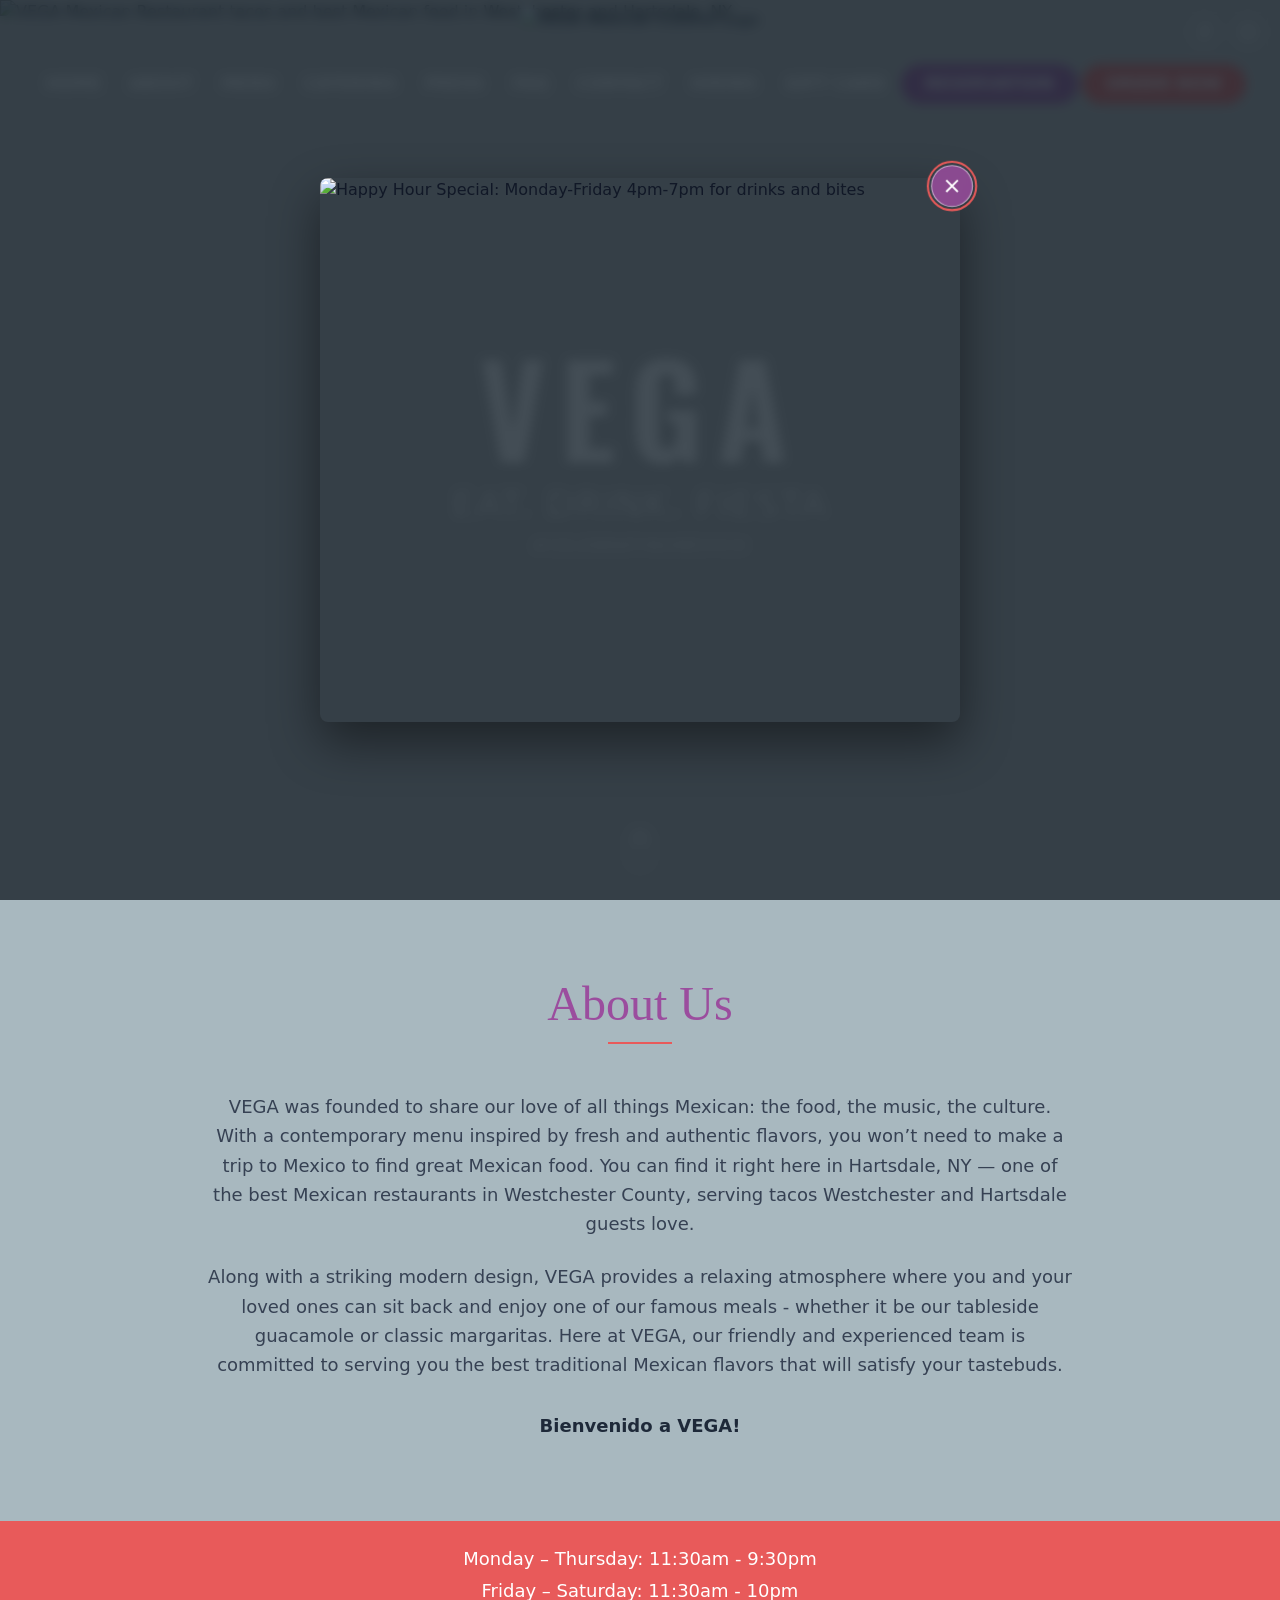
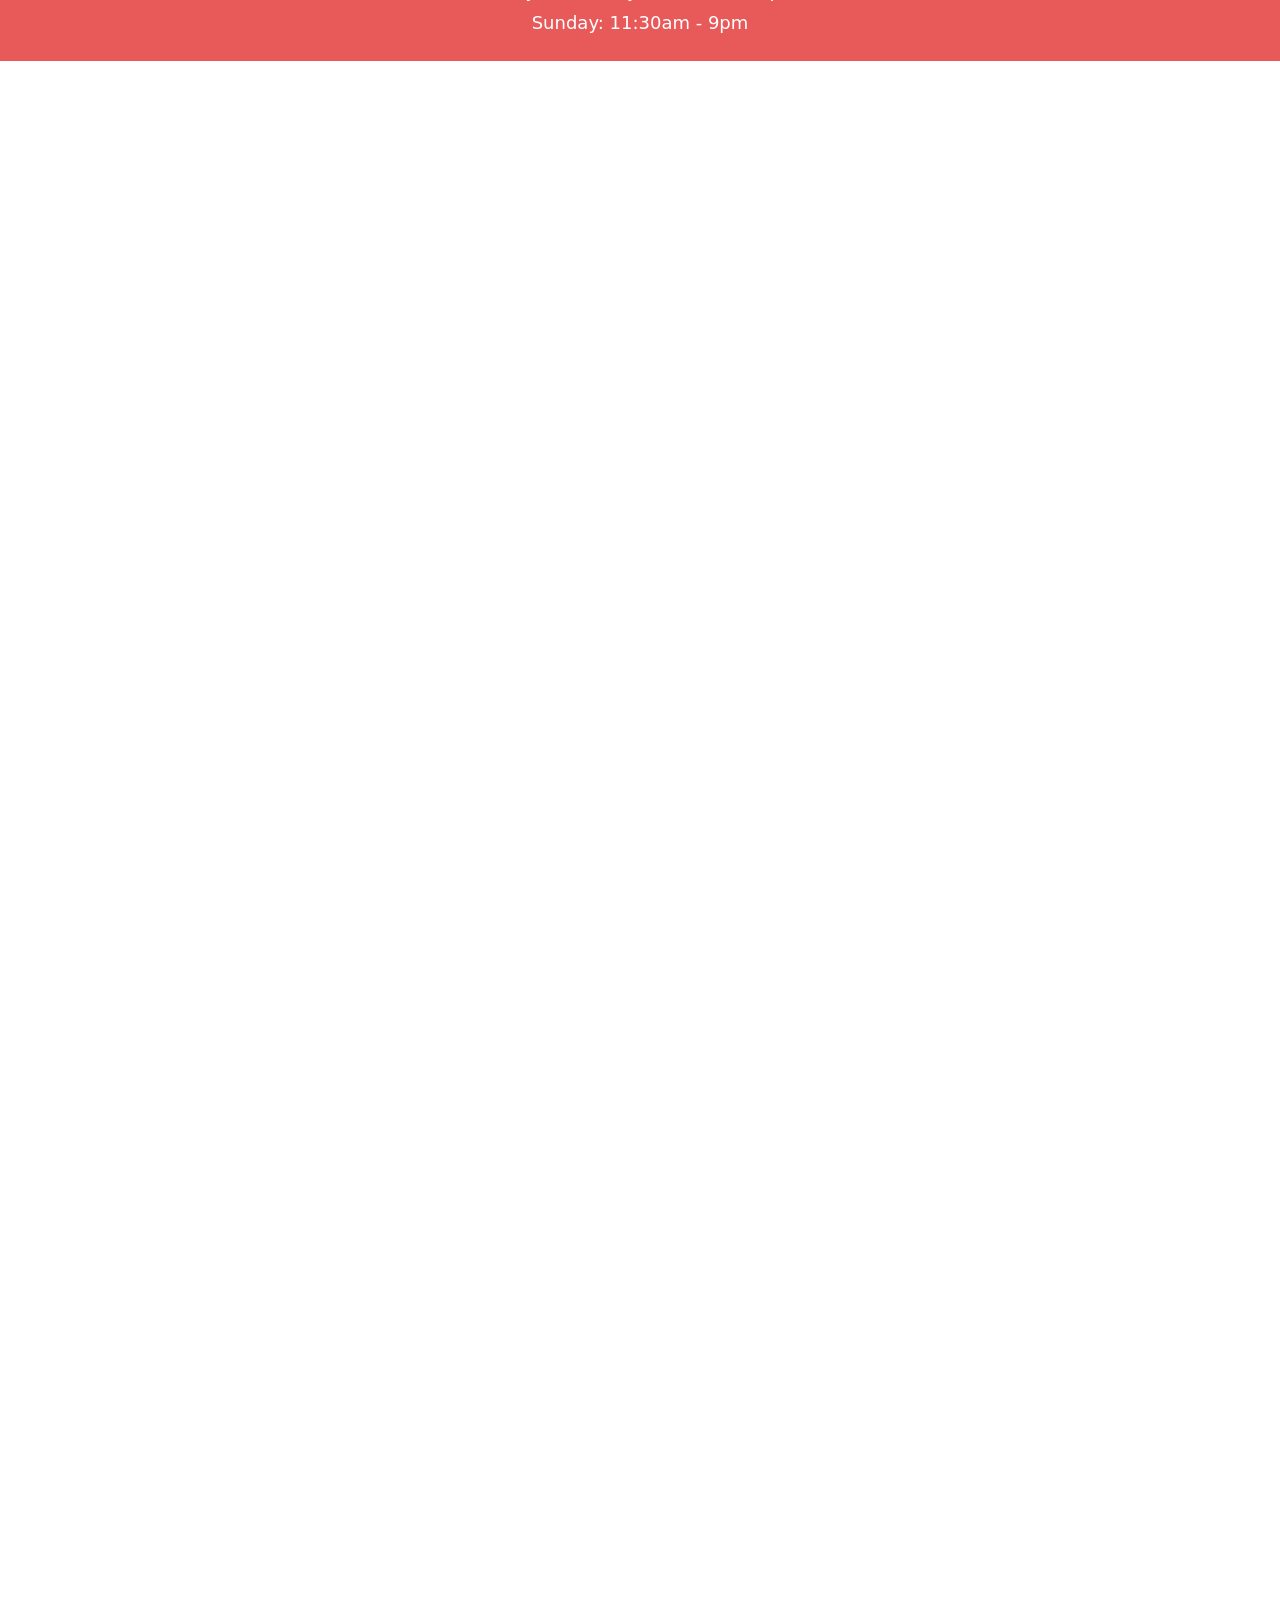
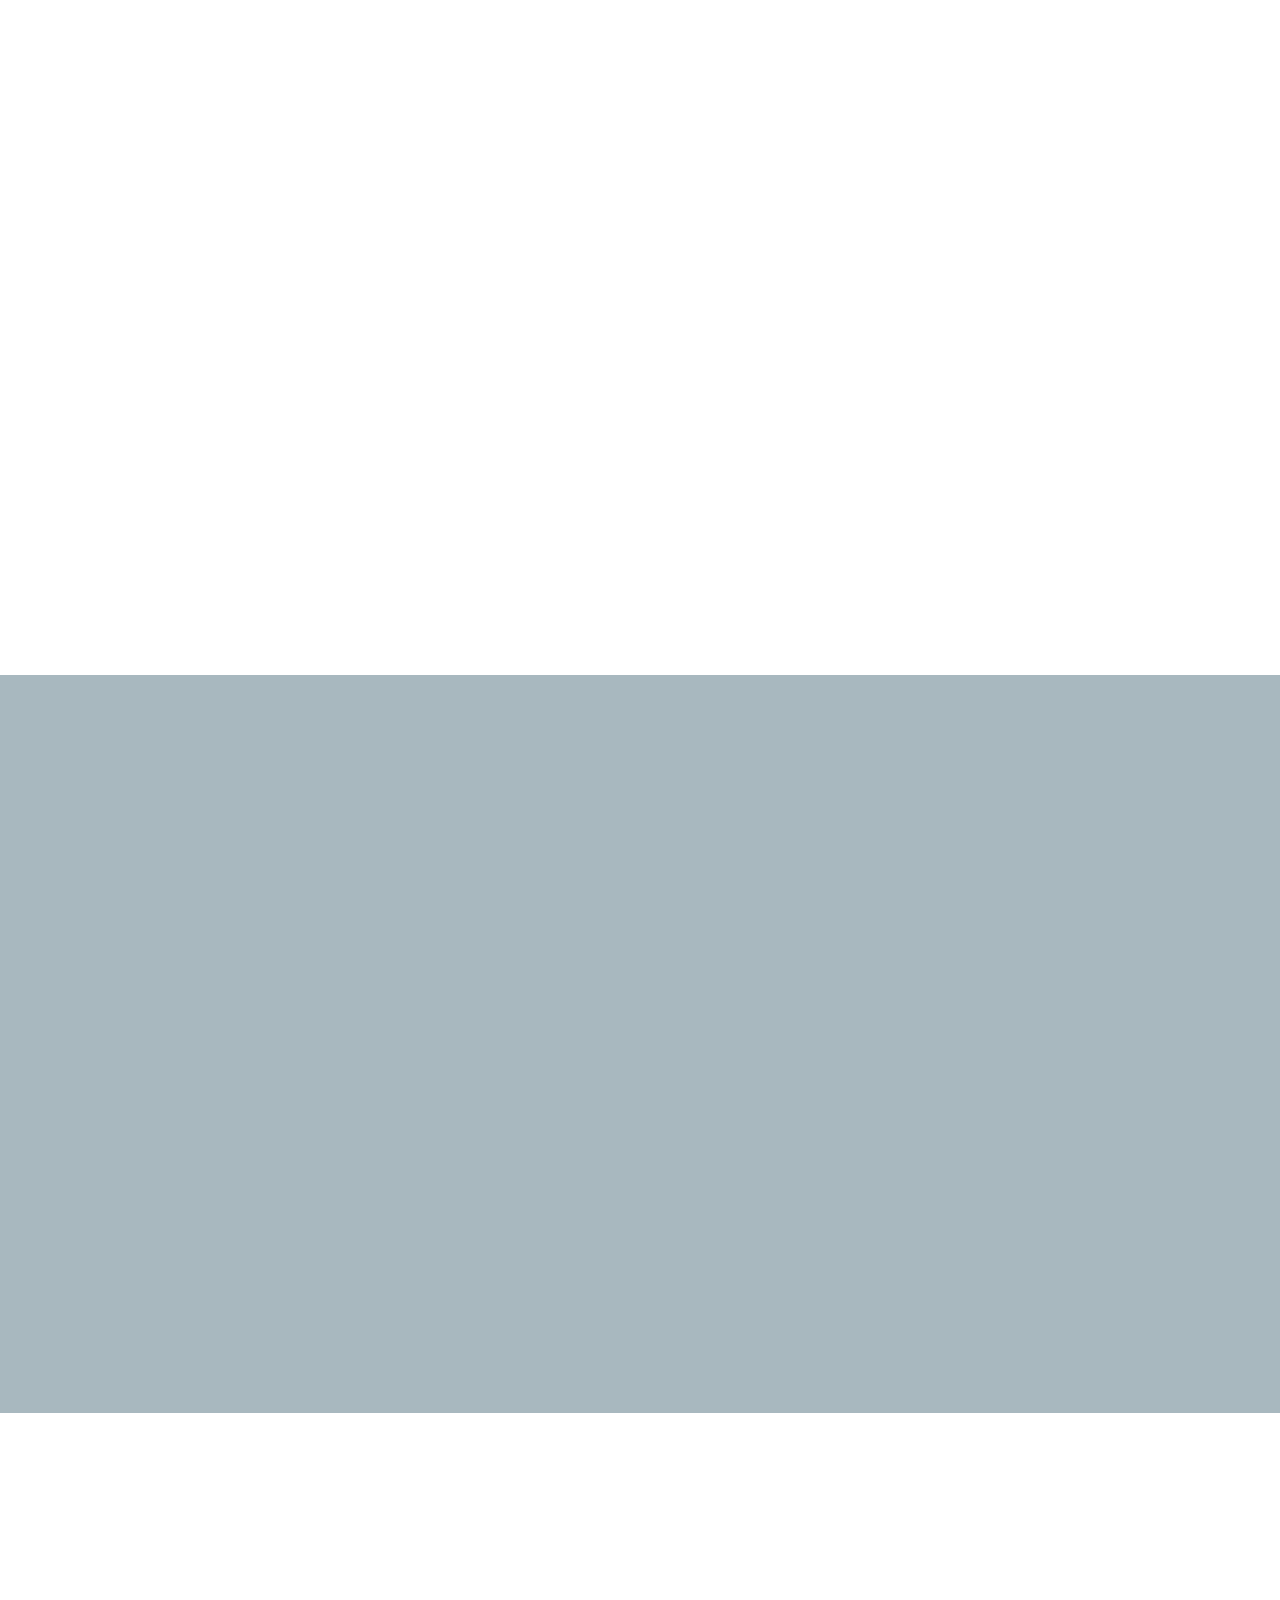
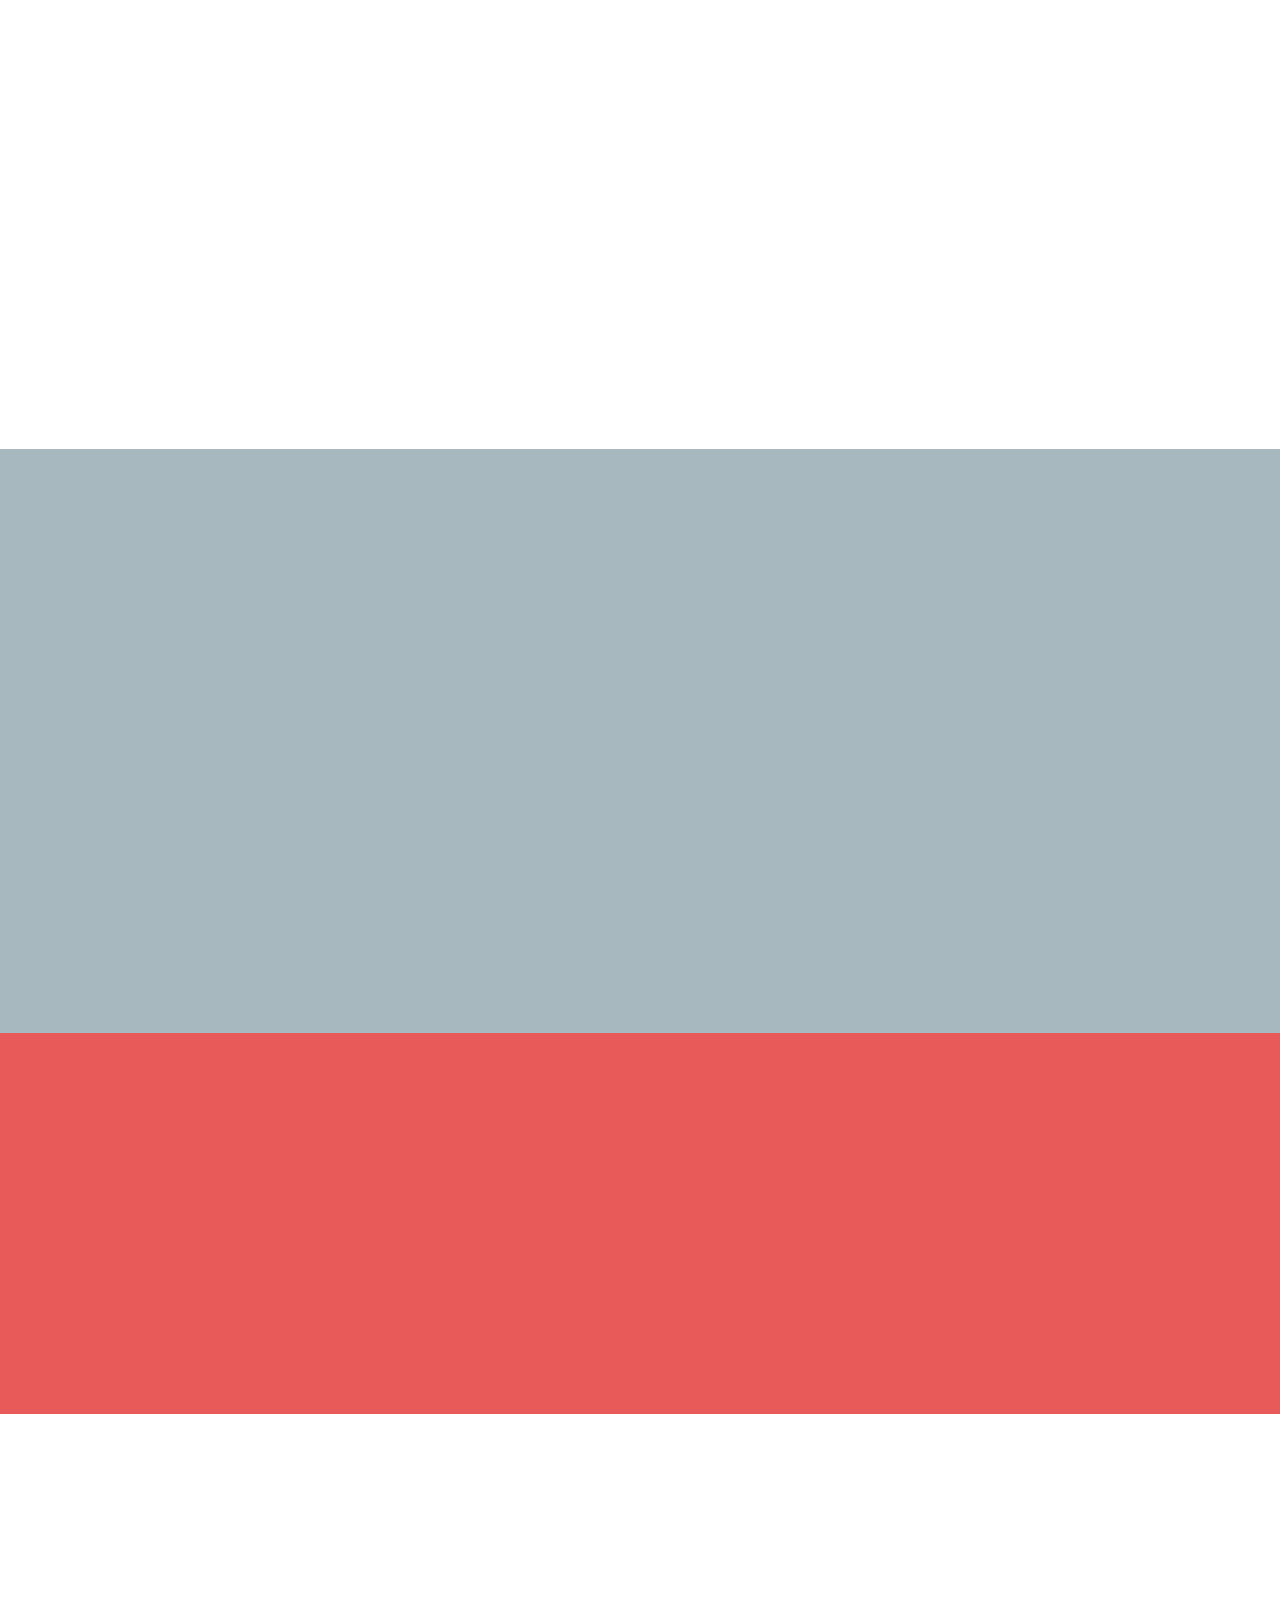
==== index.html @ 9fc4a6f1 "fix: reviews section showed fabricated placeholder names (Alex R./Samantha G./Mike D.) with no way t" ====
<!DOCTYPE html>

<html class="scroll-smooth" lang="en">
<head>
<!-- KORA_TRACKING_GTM_HEAD_START -->
<!-- Google Tag Manager -->
<script>(function(w,d,s,l,i){w[l]=w[l]||[];w[l].push({'gtm.start':
new Date().getTime(),event:'gtm.js'});var f=d.getElementsByTagName(s)[0],
j=d.createElement(s),dl=l!='dataLayer'?'&l='+l:'';j.async=true;j.src=
'https://www.googletagmanager.com/gtm.js?id='+i+dl;f.parentNode.insertBefore(j,f);
})(window,document,'script','dataLayer','GTM-MPGSV9T5');</script>
<!-- End Google Tag Manager -->
<!-- KORA_TRACKING_GTM_HEAD_END -->

<meta charset="utf-8"/>
<meta content="width=device-width, initial-scale=1.0" name="viewport"/>
<title>VEGA Mexican Cuisine | Tacos Westchester – Hartsdale, Westchester NY</title>
<meta content="Best Mexican food Westchester &amp; Hartsdale, NY at VEGA — a Mexican restaurant serving authentic tacos Westchester loves in a contemporary space with a buzzy bar. Mexican restaurants near me Hartsdale NY." name="description"/>
<meta content="tacos westchester, mexican restaurant, best mexican food westchester, authentic mexican cuisine westchester ny, mexican restaurants near me hartsdale ny, hartsdale ny, westchester ny, vega mexican cuisine, tacos hartsdale" name="keywords"/>
<!-- Open Graph -->
<meta content="VEGA Mexican Cuisine | Tacos Westchester – Hartsdale, Westchester NY" property="og:title"/>
<meta content="Best Mexican food Westchester &amp; Hartsdale, NY at VEGA — a Mexican restaurant serving authentic tacos Westchester loves in a contemporary space with a buzzy bar. Mexican restaurants near me Hartsdale NY." property="og:description"/>
<meta content="website" property="og:type"/>
<meta content="https://quseprdus1.blob.core.windows.net/kora-business-images/social-media/9dfad46d-d519-43a5-95e8-beb6c7251a3b/medialibrary/1775476799_gh7all.jpeg" property="og:image"/>
<meta content="https://vegamexican.com" property="og:url"/>
<!-- Twitter Card -->
<meta content="summary_large_image" name="twitter:card"/>
<meta content="VEGA Mexican Cuisine | Tacos Westchester – Hartsdale, Westchester NY" name="twitter:title"/>
<meta content="Best Mexican food Westchester &amp; Hartsdale, NY at VEGA — a Mexican restaurant serving authentic tacos Westchester loves in a contemporary space with a buzzy bar. Mexican restaurants near me Hartsdale NY." name="twitter:description"/>
<meta content="https://quseprdus1.blob.core.windows.net/kora-business-images/social-media/9dfad46d-d519-43a5-95e8-beb6c7251a3b/medialibrary/1775476799_gh7all.jpeg" name="twitter:image"/>

<!-- KORA_FAVICON_START -->
<link href="https://quseprdus1.blob.core.windows.net/kora-business-images/social-media/9dfad46d-d519-43a5-95e8-beb6c7251a3a/medialibrary/1780909311_jn9jiy.jpg" rel="icon" type="image/jpeg"/>
<link href="https://quseprdus1.blob.core.windows.net/kora-business-images/social-media/9dfad46d-d519-43a5-95e8-beb6c7251a3a/medialibrary/1780909311_jn9jiy.jpg" rel="apple-touch-icon"/>
<!-- KORA_FAVICON_END -->
<!-- Canonical -->
<link href="https://vegamexican.com" rel="canonical"/>
<!-- LLMs.txt for AI/agentic discovery -->
<link href="/llms.txt" rel="alternate" title="LLM-readable site information" type="text/plain"/>
<!-- Hero image preload — responsive: mobile gets smaller image via imagesrcset -->
<link as="image" fetchpriority="high" href="https://quseprdus1.blob.core.windows.net/kora-business-images/social-media/9dfad46d-d519-43a5-95e8-beb6c7251a3b/medialibrary/1775476799_gh7all.jpeg" rel="preload"/>
<!-- DNS prefetch for external origins -->
<link href="https://quseprdus1.blob.core.windows.net" rel="dns-prefetch"/>
<link href="https://stream.mux.com" rel="dns-prefetch"/>
<link href="https://www.googletagmanager.com" rel="dns-prefetch"/>
<link href="https://cdn.jsdelivr.net" rel="dns-prefetch"/>
<!-- JSON-LD Structured Data -->
<script type="application/ld+json">{
  "@context": "https://schema.org",
  "@type": "Restaurant",
  "name": "VEGA Mexican Cuisine",
  "description": "VEGA Mexican Restaurant serving tacos Westchester and best Mexican food Westchester in Hartsdale, NY. Authentic Mexican cuisine in a contemporary space with a buzzy, authentic Mexican cuisine Westchester NY atmosphere.",
  "address": {
    "@type": "PostalAddress",
    "streetAddress": "189 E Hartsdale Ave",
    "addressLocality": "Hartsdale",
    "addressRegion": "NY",
    "postalCode": "10530",
    "addressCountry": "US"
  },
  "telephone": "+1-914-723-0010",
  "openingHours": [
    "Mo,Tu,We,Th 11:30-21:30",
    "Fr,Sa 11:30-22:00",
    "Su 11:30-21:00"
  ],
  "image": "https://quseprdus1.blob.core.windows.net/kora-business-images/social-media/9dfad46d-d519-43a5-95e8-beb6c7251a3a/medialibrary/1780337580_3ncx8t.png",
  "servesCuisine": "Mexican",
  "url": "https://vegamexican.com",
  "review": [
    {
      "@type": "Review",
      "author": {
        "@type": "Person",
        "name": "Michelle Figueroa"
      },
      "reviewRating": {
        "@type": "Rating",
        "ratingValue": "5"
      },
      "reviewBody": "I went to lunch here with my sister and niece. We got coconut shrimp, tostones with ceviche, steak nachos, chicken taco salad, passionfruit margarita and flan. All of it was delicious. I highly recommend Vega!"
    },
    {
      "@type": "Review",
      "author": {
        "@type": "Person",
        "name": "Christina D"
      },
      "reviewRating": {
        "@type": "Rating",
        "ratingValue": "5"
      },
      "reviewBody": "Manny is amazing! Service 10/10. Food 10/10. Atmosphere 10/10. Some of THE BEST Mexican food I have ever had. The mango salsa is perfect!"
    },
    {
      "@type": "Review",
      "author": {
        "@type": "Person",
        "name": "Alfredo Melo"
      },
      "reviewRating": {
        "@type": "Rating",
        "ratingValue": "4"
      },
      "reviewBody": "I had a great experience at this restaurant. The food was well-prepared, flavorful, and clearly made with attention to detail. What truly stood out was the service - attentive, quick to respond, and genuinely engaged."
    }
  ],
  "aggregateRating": {
    "@type": "AggregateRating",
    "ratingValue": "4.7",
    "reviewCount": "1093"
  },
  "priceRange": "$$",
  "geo": {
    "@type": "GeoCoordinates",
    "latitude": 41.012408,
    "longitude": -73.7958676
  },
  "sameAs": [
    "https://www.facebook.com/vegamexican",
    "https://www.instagram.com/vegamexican/"
  ],
  "acceptsReservations": "True",
  "menu": "https://vegamexican.com/#menu",
  "hasMenu": {
    "@type": "Menu",
    "hasMenuSection": [
      {
        "@type": "MenuSection",
        "name": "Weekly Specials"
      },
      {
        "@type": "MenuSection",
        "name": "Happy Hour"
      },
      {
        "@type": "MenuSection",
        "name": "Dinner"
      },
      {
        "@type": "MenuSection",
        "name": "Dessert"
      }
    ]
  }
}</script>
<script type="application/ld+json">{
  "@context": "https://schema.org",
  "@type": "WebSite",
  "name": "VEGA Mexican Cuisine",
  "url": "https://vegamexican.com",
  "potentialAction": {
    "@type": "SearchAction",
    "target": "https://vegamexican.com/?s={search_term_string}",
    "query-input": "required name=search_term_string"
  }
}</script>
<script type="application/ld+json">
{
  "@context": "https://schema.org",
  "@type": "FAQPage",
  "mainEntity": [
    {
      "@type": "Question",
      "name": "Do you take reservations?",
      "acceptedAnswer": {
        "@type": "Answer",
        "text": "Yes, we do! We highly recommend making a reservation, especially for weekends. You can reserve a table through our website or by calling us directly."
      }
    },
    {
      "@type": "Question",
      "name": "Do you offer vegetarian or gluten-free options?",
      "acceptedAnswer": {
        "@type": "Answer",
        "text": "Absolutely! We have a variety of vegetarian options, and many of our dishes can be prepared gluten-free. Our corn tortillas are 100% gluten-free. Please inform your server of any dietary restrictions, and we'll be happy to accommodate you."
      }
    },
    {
      "@type": "Question",
      "name": "Is there parking available?",
      "acceptedAnswer": {
        "@type": "Answer",
        "text": "There is street parking available along Hartsdale Avenue and nearby side streets. There are also municipal lots in the area."
      }
    },
    {
      "@type": "Question",
      "name": "Can you accommodate large parties or private events?",
      "acceptedAnswer": {
        "@type": "Answer",
        "text": "Yes, we can! Our space is perfect for celebrations and private gatherings. Please contact us via email or phone to discuss your event needs, and we'll help you plan a memorable fiesta."
      }
    }
  ]
}
</script>
<!-- Critical inline CSS for above-the-fold / mobile speed -->
<style>
/* Minimal critical path: hero, header, layout resets */
*,*::before,*::after{box-sizing:border-box}
body{margin:0;-webkit-font-smoothing:antialiased}
img,video{max-width:100%;height:auto;display:block}
.hero-inner{opacity:0;transform:translateY(2rem);transition:opacity 1s ease,transform 1s ease}
.hero-inner.is-loaded{opacity:1;transform:translateY(0)}
/* content-visibility for below-fold sections — reduces initial layout/paint cost on mobile */
#about,#menu,#press,#gallery,#reviews,#faq,#order-now,#events,#newsletter,#contact{content-visibility:auto;contain-intrinsic-size:auto 600px}
</style>
<link href="assets/styles.css" rel="stylesheet"/>
<link href="style.css?v=20260913" rel="stylesheet"/>
<!-- KORA_GOOGLE_FONTS_START -->
<link rel="preconnect" href="https://fonts.googleapis.com">
<link rel="preconnect" href="https://fonts.gstatic.com" crossorigin>
<link rel="preload" as="style" href="https://fonts.googleapis.com/css2?family=Oswald:wght@400;600;700&amp;family=Open+Sans:wght@400;600;700&amp;display=swap" onload="this.onload=null;this.rel='stylesheet'">
<noscript><link rel="stylesheet" href="https://fonts.googleapis.com/css2?family=Oswald:wght@400;600;700&amp;family=Open+Sans:wght@400;600;700&amp;display=swap"></noscript>
<!-- KORA_GOOGLE_FONTS_END -->
</head>
<body class="bg-background text-foreground font-sans antialiased min-h-screen">
<header class="fixed top-0 left-0 right-0 z-50 transition-all duration-500 bg-transparent" data-site-header="">
<div class="relative">
<div class="absolute top-4 right-4 hidden lg:flex items-center gap-3 z-[60]">
<a aria-label="Facebook" class="w-8 h-8 rounded-full border border-white/50 flex items-center justify-center text-white hover:bg-white hover:text-vega-purple transition-all duration-300" href="https://www.facebook.com/vegamexican" rel="noopener noreferrer" target="_blank">
<svg fill="none" height="16" stroke="currentColor" stroke-linecap="round" stroke-linejoin="round" stroke-width="2" viewbox="0 0 24 24" width="16" xmlns="http://www.w3.org/2000/svg">
<path d="M18 2h-3a5 5 0 0 0-5 5v3H7v4h3v8h4v-8h3l1-4h-4V7a1 1 0 0 1 1-1h3z"></path>
</svg>
</a>
<a aria-label="Instagram" class="w-8 h-8 rounded-full border border-white/50 flex items-center justify-center text-white hover:bg-white hover:text-vega-purple transition-all duration-300" href="https://www.instagram.com/vegamexican/" rel="noopener noreferrer" target="_blank">
<svg fill="none" height="16" stroke="currentColor" stroke-linecap="round" stroke-linejoin="round" stroke-width="2" viewbox="0 0 24 24" width="16" xmlns="http://www.w3.org/2000/svg">
<rect height="20" rx="5" ry="5" width="20" x="2" y="2"></rect>
<path d="M16 11.37A4 4 0 1 1 12.63 8 4 4 0 0 1 16 11.37z"></path>
<line x1="17.5" x2="17.51" y1="6.5" y2="6.5"></line>
</svg>
</a>
</div>
<nav class="container mx-auto px-4 py-2">
<div class="hidden lg:flex flex-col items-center">
<a class="mb-2" href="index.html">
<img alt="VEGA Mexican Cuisine Logo" class="site-header-logo" id="header-logo" src="https://quseprdus1.blob.core.windows.net/kora-business-images/social-media/9dfad46d-d519-43a5-95e8-beb6c7251a3a/medialibrary/1780337580_3ncx8t.png"/>
</a>
<ul class="flex items-center gap-1 flex-wrap justify-center">
<li><a class="px-3 py-2 text-md text-white font-semibold hover:text-primary transition-colors duration-300 tracking-wide" href="index.html">HOME</a></li>
<li><a class="px-3 py-2 text-md text-white font-semibold hover:text-primary transition-colors duration-300 tracking-wide" href="#about">ABOUT</a></li>
<li><a class="px-3 py-2 text-md text-white font-semibold hover:text-primary transition-colors duration-300 tracking-wide" href="#menu">MENU</a></li>
<li><a class="px-3 py-2 text-md text-white font-semibold hover:text-primary transition-colors duration-300 tracking-wide" href="catering.html">CATERING</a></li>
<li><a class="px-3 py-2 text-md text-white font-semibold hover:text-primary transition-colors duration-300 tracking-wide" href="#press">PRESS</a></li>
<li><a class="px-3 py-2 text-md text-white font-semibold hover:text-primary transition-colors duration-300 tracking-wide" href="#faq">FAQ</a></li>
<li><a class="px-3 py-2 text-md text-white font-semibold hover:text-primary transition-colors duration-300 tracking-wide" href="#contact">CONTACT</a></li>
<li><a class="px-3 py-2 text-md text-white font-semibold hover:text-primary transition-colors duration-300 tracking-wide" href="hiring.html">HIRING</a></li>
<li><a class="px-3 py-2 text-md text-white font-semibold hover:text-primary transition-colors duration-300 tracking-wide" href="https://www.toasttab.com/vegamexicancuisine/giftcards" rel="noopener noreferrer" target="_blank">GIFT CARD</a></li>
<li>
<a class="inline-block px-6 py-2 text-md text-white bg-primary hover:bg-vega-purple font-bold rounded-full transition-all duration-300 tracking-wide hover:scale-105" href="https://resy.com/cities/hrts/vega-mexican-cuisine" rel="noopener noreferrer" target="_blank">RESERVATION</a>
</li>
<li>
<a class="inline-block px-6 py-2 text-md text-white bg-secondary hover:bg-secondary-dark font-bold rounded-full transition-all duration-300 tracking-wide hover:scale-105" href="https://order.toasttab.com/online/vegamexicancuisine" rel="noopener noreferrer" target="_blank">ORDER NOW</a>
</li>
</ul>
</div>
<div class="lg:hidden flex items-center justify-between gap-3">
<button aria-label="Toggle menu" class="text-white p-2 z-[60] shrink-0" data-mobile-menu-btn="" type="button">
<span data-icon-menu="">
<svg fill="none" height="24" stroke="currentColor" stroke-width="2" viewbox="0 0 24 24" width="24" xmlns="http://www.w3.org/2000/svg">
<line x1="4" x2="20" y1="12" y2="12"></line>
<line x1="4" x2="20" y1="6" y2="6"></line>
<line x1="4" x2="20" y1="18" y2="18"></line>
</svg>
</span>
<span class="hidden" data-icon-close="">
<svg fill="none" height="24" stroke="currentColor" stroke-width="2" viewbox="0 0 24 24" width="24" xmlns="http://www.w3.org/2000/svg">
<path d="M18 6 6 18"></path>
<path d="m6 6 12 12"></path>
</svg>
</span>
</button>
<a class="ml-auto shrink-0" href="index.html">
<img alt="VEGA Mexican Cuisine Logo" class="site-header-logo site-header-logo--mobile" src="https://quseprdus1.blob.core.windows.net/kora-business-images/social-media/9dfad46d-d519-43a5-95e8-beb6c7251a3a/medialibrary/1780337580_3ncx8t.png"/>
</a>
</div>
<div class="hidden lg:hidden mt-4 pb-4 bg-vega-bg-dark/95 rounded-lg" data-mobile-menu="">
<ul class="flex flex-col items-center gap-2">
<li><a class="block px-4 py-2 text-white hover:text-primary transition-colors duration-300" href="index.html">HOME</a></li>
<li><a class="block px-4 py-2 text-white hover:text-primary transition-colors duration-300" href="#about">ABOUT</a></li>
<li><a class="block px-4 py-2 text-white hover:text-primary transition-colors duration-300" href="#menu">MENU</a></li>
<li><a class="block px-4 py-2 text-white hover:text-primary transition-colors duration-300" href="catering.html">CATERING</a></li>
<li><a class="block px-4 py-2 text-white hover:text-primary transition-colors duration-300" href="#press">PRESS</a></li>
<li><a class="block px-4 py-2 text-white hover:text-primary transition-colors duration-300" href="#faq">FAQ</a></li>
<li><a class="block px-4 py-2 text-white hover:text-primary transition-colors duration-300" href="#contact">CONTACT</a></li>
<li><a class="block px-4 py-2 text-white hover:text-primary transition-colors duration-300" href="hiring.html">HIRING</a></li>
<li><a class="block px-4 py-2 text-white hover:text-primary transition-colors duration-300" href="https://www.toasttab.com/vegamexicancuisine/giftcards" rel="noopener noreferrer" target="_blank">GIFT CARD</a></li>
<li><a class="inline-block mx-4 my-2 px-6 py-2 text-white bg-primary hover:bg-vega-purple rounded-full font-semibold text-center" href="https://resy.com/cities/hrts/vega-mexican-cuisine" rel="noopener noreferrer" target="_blank">RESERVATION</a></li>
<li><a class="inline-block mx-4 my-2 px-6 py-2 text-white bg-secondary hover:bg-secondary-dark rounded-full font-semibold text-center" href="https://order.toasttab.com/online/vegamexicancuisine" rel="noopener noreferrer" target="_blank">ORDER NOW</a></li>
</ul>
</div>
</nav>
</div>
</header>
<div class="min-h-screen">
<section class="relative h-screen min-h-[600px] w-full overflow-hidden">
<div class="hero-media absolute inset-0">
<img alt="VEGA Mexican Restaurant tacos and best Mexican food in Westchester and Hartsdale, NY" class="hero-poster absolute inset-0 w-full h-full object-cover" decoding="async" fetchpriority="high" height="1280" loading="eager" src="https://quseprdus1.blob.core.windows.net/kora-business-images/social-media/9dfad46d-d519-43a5-95e8-beb6c7251a3b/medialibrary/1775476799_gh7all.jpeg" width="1920"/>
<video aria-hidden="true" class="hero-video absolute inset-0 w-full h-full object-cover" data-src="https://stream.mux.com/N5qpFOoUFQOA8gkn02cIfuloRuTE1t6lg3c9E02jGUsQI/low.mp4" loop="" muted="" playsinline="" preload="none" webkit-playsinline=""></video>
</div>
<div class="absolute inset-0 bg-black/30"></div>
<div class="relative z-10 h-full flex flex-col items-center justify-center px-4">
<div class="hero-inner flex flex-col items-center">
<div class="text-white text-7xl md:text-9xl font-display font-bold tracking-widest text-shadow mb-4">VEGA
          </div>
<h1 class="text-white text-2xl md:text-4xl font-light tracking-wider text-shadow mb-2">EAT. DRINK. FIESTA<span class="sr-only"> – VEGA Mexican Cuisine, an authentic Mexican restaurant in Hartsdale, Westchester, NY.</span></h1>
<p class="text-white/80 text-sm md:text-base tracking-widest">#CELEBRATINGMEXICO</p>
<div class="mt-10 flex flex-wrap items-center justify-center gap-3 lg:hidden">
<a class="inline-flex items-center justify-center rounded-full bg-primary px-4 py-2 text-sm font-semibold tracking-[0.16em] text-white transition-all duration-300 hover:bg-vega-purple hover:scale-105" href="https://resy.com/cities/hrts/vega-mexican-cuisine" rel="noopener noreferrer" target="_blank">BOOK A TABLE</a>
<a class="inline-flex items-center justify-center rounded-full bg-secondary px-4 py-2 text-sm font-semibold tracking-[0.16em] text-white transition-all duration-300 hover:bg-secondary-dark hover:scale-105" href="https://order.toasttab.com/online/vegamexicancuisine" rel="noopener noreferrer" target="_blank">ORDER NOW</a>
</div>
</div>
</div>
<div class="absolute bottom-8 left-1/2 -translate-x-1/2 animate-bounce">
<div class="w-6 h-10 border-2 border-white/50 rounded-full flex items-start justify-center p-1">
<div class="w-1.5 h-3 bg-white/70 rounded-full animate-pulse"></div>
</div>
</div>
</section>
<main>
<section class="bg-vega-bg-light py-16 md:py-20" id="about">
<div class="container mx-auto px-4 max-w-4xl">
<h2 class="js-reveal text-4xl md:text-5xl font-serif text-primary text-center mb-12 relative pb-4">
            About Us
            <span class="absolute bottom-0 left-1/2 -translate-x-1/2 w-16 h-0.5 bg-secondary"></span>
</h2>
<div class="js-reveal js-reveal-delay space-y-6 text-center text-gray-700 text-base md:text-lg leading-relaxed">
<p>
              VEGA was founded to share our love of all things Mexican: the food, the music, the culture. With a contemporary menu inspired by fresh and authentic flavors, you won’t need to make a trip to Mexico to find great Mexican food. You can find it right here in Hartsdale, NY — one of the best Mexican restaurants in Westchester County, serving tacos Westchester and Hartsdale guests love.
            </p>
<p>
              Along with a striking modern design, VEGA provides a relaxing atmosphere where you and your loved ones can sit back and enjoy one of our famous meals - whether it be our tableside guacamole or classic margaritas. Here at VEGA, our friendly and experienced team is committed to serving you the best traditional Mexican flavors that will satisfy your tastebuds.
            </p>
<p class="font-semibold text-gray-800 pt-2">Bienvenido a VEGA!</p>
</div>
</div>
</section>
<section class="bg-secondary py-6 transition-opacity duration-700 opacity-0" data-hours-banner="">
<div class="container mx-auto px-4 text-center">
<p class="text-white text-base md:text-lg font-medium mb-1">Monday – Thursday: 11:30am - 9:30pm</p>
<p class="text-white text-base md:text-lg font-medium mb-1">Friday – Saturday: 11:30am - 10pm</p>
<p class="text-white text-base md:text-lg font-medium">Sunday: 11:30am - 9pm</p>
</div>
</section>
<section class="relative bg-white py-14 md:py-20" data-menu-root="" id="menu">
<div class="max-w-6xl mx-auto px-4">
<div class="text-center mb-6 md:mb-8">
<h2 class="text-5xl tracking-[0.30em] uppercase text-primary mb-4 font-semibold">Explore Our Menus</h2>
<p class="max-w-2xl mx-auto text-sm md:text-base text-gray-600">
              Browse weekly drink specials, happy hour bites and drinks, our full dinner offerings,
              and decadent desserts &amp; coffee – all inspired by vibrant Mexican flavors at our
              Hartsdale &amp; Westchester, NY Mexican restaurant.
            </p>
</div>
<div class="mt-4 md:mt-6">
<div class="px-4 md:px-8 py-3 overflow-x-auto">
<div class="flex justify-center items-center gap-3 md:gap-4 mx-auto w-max">
<button class="whitespace-nowrap px-4 md:px-5 py-2 rounded-full border text-xs md:text-sm tracking-[0.16em] uppercase transition-colors duration-300 bg-primary text-white border-primary shadow-sm" data-menu-tab="menu-weekly" type="button">Weekly Specials</button>
<button class="whitespace-nowrap px-4 md:px-5 py-2 rounded-full border text-xs md:text-sm tracking-[0.16em] uppercase transition-colors duration-300 border-purple-200 bg-white/80 text-gray-800 hover:bg-primary hover:text-white hover:border-primary" data-menu-tab="menu-happy-hour" type="button">Happy Hour</button>
<button class="whitespace-nowrap px-4 md:px-5 py-2 rounded-full border text-xs md:text-sm tracking-[0.16em] uppercase transition-colors duration-300 border-purple-200 bg-white/80 text-gray-800 hover:bg-primary hover:text-white hover:border-primary" data-menu-tab="menu-dinner" type="button">Dinner Menu</button>
<button class="whitespace-nowrap px-4 md:px-5 py-2 rounded-full border text-xs md:text-sm tracking-[0.16em] uppercase transition-colors duration-300 border-purple-200 bg-white/80 text-gray-800 hover:bg-primary hover:text-white hover:border-primary" data-menu-tab="menu-dessert" type="button">Dessert</button>
</div>
</div>
</div>
</div>
<div class="menu-panel is-active" data-menu-panel="menu-weekly">
<div class="bg-white py-10 md:py-14">
<div class="max-w-6xl mx-auto px-4">
<div class="text-center mb-8">
<h3 class="text-xl md:text-2xl tracking-[0.3em] text-vega-purple uppercase">Weekly Specials</h3>
</div>
<div class="grid grid-cols-1 md:grid-cols-2 gap-10">
<div class="space-y-3">
<div class="flex justify-between gap-4 border-b border-dotted border-purple-300 pb-1">
<div>
<p class="font-semibold tracking-wide text-gray-900 uppercase text-sm md:text-base">Gentlemen's Night Monday</p>
</div>
</div>
<div class="flex justify-between gap-4 border-b border-dotted border-purple-300 pb-1">
<div>
<p class="font-semibold tracking-wide text-gray-900 uppercase text-sm md:text-base">Wine Wednesday</p>
</div>
</div>
</div>
<div class="space-y-3">
<div class="flex justify-between gap-4 border-b border-dotted border-purple-300 pb-1">
<div>
<p class="font-semibold tracking-wide text-gray-900 uppercase text-sm md:text-base">Taco Tuesday</p>
</div>
</div>
<div class="flex justify-between gap-4 border-b border-dotted border-purple-300 pb-1">
<div>
<p class="font-semibold tracking-wide text-gray-900 uppercase text-sm md:text-base">Ladies Night Thursday</p>
</div>
</div>
</div>
</div>
</div>
</div>
</div>
<div class="menu-panel" data-menu-panel="menu-happy-hour">
<div class="bg-white py-10 md:py-14">
<div class="max-w-6xl mx-auto px-4">
<div class="text-center mb-6">
<h3 class="text-xl md:text-2xl tracking-[0.3em] text-vega-purple uppercase mb-1">Happy Hour</h3>
<p class="text-xs md:text-sm tracking-[0.25em] uppercase text-gray-700">Monday – Friday 4PM–7PM</p>
</div>
<div class="grid grid-cols-1 md:grid-cols-2 gap-10">
<div>
<h4 class="text-lg tracking-[0.25em] text-vega-purple uppercase mb-3">Bites</h4>
<div class="space-y-3 max-w-5xl mx-auto">
<div class="flex justify-between gap-4 border-b border-dotted border-purple-300 pb-1">
<div>
<p class="font-semibold tracking-wide text-gray-900 uppercase text-sm md:text-base">Wings</p>
</div>
</div>
<div class="flex justify-between gap-4 border-b border-dotted border-purple-300 pb-1">
<div>
<p class="font-semibold tracking-wide text-gray-900 uppercase text-sm md:text-base">Beef Nacho
                        </p>
</div>
</div>
<div class="flex justify-between gap-4 border-b border-dotted border-purple-300 pb-1">
<div>
<p class="font-semibold tracking-wide text-gray-900 uppercase text-sm md:text-base">Avocado
                          Fritters</p>
</div>
</div>
<div class="flex justify-between gap-4 border-b border-dotted border-purple-300 pb-1">
<div>
<p class="font-semibold tracking-wide text-gray-900 uppercase text-sm md:text-base">Ceviche
                          Tostada</p>
</div>
</div>
<div class="flex justify-between gap-4 border-b border-dotted border-purple-300 pb-1">
<div>
<p class="font-semibold tracking-wide text-gray-900 uppercase text-sm md:text-base">Empanada
                          Chicken or Beef</p>
</div>
</div>
<div class="flex justify-between gap-4 border-b border-dotted border-purple-300 pb-1">
<div>
<p class="font-semibold tracking-wide text-gray-900 uppercase text-sm md:text-base">Guacamole,
                          Salsa &amp; Arbol</p>
</div>
</div>
</div>
</div>
<div>
<h4 class="text-lg tracking-[0.25em] text-vega-purple uppercase mb-3">Drinks</h4>
<div class="space-y-3 max-w-5xl mx-auto">
<div class="flex justify-between gap-4 border-b border-dotted border-purple-300 pb-1">
<div>
<p class="font-semibold tracking-wide text-gray-900 uppercase text-sm md:text-base">Draft Beer
                        </p>
</div>
</div>
<div class="flex justify-between gap-4 border-b border-dotted border-purple-300 pb-1">
<div>
<p class="font-semibold tracking-wide text-gray-900 uppercase text-sm md:text-base">Bottle Beer
                        </p>
</div>
</div>
<div class="flex justify-between gap-4 border-b border-dotted border-purple-300 pb-1">
<div>
<p class="font-semibold tracking-wide text-gray-900 uppercase text-sm md:text-base">House Wine
                        </p>
</div>
</div>
<div class="flex justify-between gap-4 border-b border-dotted border-purple-300 pb-1">
<div>
<p class="font-semibold tracking-wide text-gray-900 uppercase text-sm md:text-base">House
                          Margarita</p>
<p class="text-xs md:text-sm text-gray-700 mt-0.5">+ Flavour 2 + Floater 5</p>
</div>
</div>
<div class="flex justify-between gap-4 border-b border-dotted border-purple-300 pb-1">
<div>
<p class="font-semibold tracking-wide text-gray-900 uppercase text-sm md:text-base">Sangria</p>
</div>
</div>
</div>
</div>
</div>
</div>
</div>
</div>
<div class="menu-panel" data-menu-panel="menu-dinner">
<div class="py-10 md:py-14">
<div class="max-w-6xl mx-auto px-4">
<div class="text-center mb-8">
<h3 class="text-xl md:text-2xl tracking-[0.3em] text-vega-purple uppercase">Dinner</h3>
</div>
<div class="grid grid-cols-1 lg:grid-cols-3 gap-10">
<div>
<h4 class="text-lg tracking-[0.25em] text-gray-900 uppercase mb-3">Small Plates</h4>
<div class="space-y-3">
<div class="flex justify-between gap-4 border-b border-dotted border-purple-300 pb-1">
<div>
<p class="font-semibold tracking-wide text-gray-900 uppercase text-sm md:text-base">WINGS OF
                          FIRE</p>
<p class="text-xs md:text-sm text-gray-700 mt-0.5">Sweet chipotle chill/orange habanero</p>
</div>
<p class="font-semibold text-vega-purple text-sm md:text-base whitespace-nowrap">14</p>
</div>
<div class="flex justify-between gap-4 border-b border-dotted border-purple-300 pb-1">
<div>
<p class="font-semibold tracking-wide text-gray-900 uppercase text-sm md:text-base">LOADED
                          NACHOS</p>
<p class="text-xs md:text-sm text-gray-700 mt-0.5">Corn tortilla, cheese, beans, salsa,
                          jalapeno, crema, guacamole + chicken 4 + steak 5 + ground beef 5 + veg 3 + birria 6 + pastor 4
                        </p>
</div>
<p class="font-semibold text-vega-purple text-sm md:text-base whitespace-nowrap">12</p>
</div>
<div class="flex justify-between gap-4 border-b border-dotted border-purple-300 pb-1">
<div>
<p class="font-semibold tracking-wide text-gray-900 uppercase text-sm md:text-base">AVOCADO
                          FRITTERS</p>
<p class="text-xs md:text-sm text-gray-700 mt-0.5">Corn, cheese, chili lime mayo</p>
</div>
<p class="font-semibold text-vega-purple text-sm md:text-base whitespace-nowrap">10</p>
</div>
<div class="flex justify-between gap-4 border-b border-dotted border-purple-300 pb-1">
<div>
<p class="font-semibold tracking-wide text-gray-900 uppercase text-sm md:text-base">CHICKEN
                          FLAUTAS</p>
<p class="text-xs md:text-sm text-gray-700 mt-0.5">Corn tortilla, crema, queso fresco, tomatillo
                        </p>
</div>
<p class="font-semibold text-vega-purple text-sm md:text-base whitespace-nowrap">12</p>
</div>
<div class="flex justify-between gap-4 border-b border-dotted border-purple-300 pb-1">
<div>
<p class="font-semibold tracking-wide text-gray-900 uppercase text-sm md:text-base">MEXICAN
                          STREET CORN</p>
<p class="text-xs md:text-sm text-gray-700 mt-0.5">Grilled corn off cob, chipotle mayo, queso
                          fresco</p>
</div>
<p class="font-semibold text-vega-purple text-sm md:text-base whitespace-nowrap">9</p>
</div>
<div class="flex justify-between gap-4 border-b border-dotted border-purple-300 pb-1">
<div>
<p class="font-semibold tracking-wide text-gray-900 uppercase text-sm md:text-base">STREET SIDE
                          GUACAMOLE</p>
<p class="text-xs md:text-sm text-gray-700 mt-0.5">Hass avocado, onion, tomato, cilantro, lime,
                          serrano pepper</p>
</div>
<p class="font-semibold text-vega-purple text-sm md:text-base whitespace-nowrap">16</p>
</div>
<div class="flex justify-between gap-4 border-b border-dotted border-purple-300 pb-1">
<div>
<p class="font-semibold tracking-wide text-gray-900 uppercase text-sm md:text-base">CANCUN
                          CALAMARI</p>
<p class="text-xs md:text-sm text-gray-700 mt-0.5">Chipotle, jicama, greens, passion fruit
                          vinaigrette</p>
</div>
<p class="font-semibold text-vega-purple text-sm md:text-base whitespace-nowrap">16</p>
</div>
<div class="flex justify-between gap-4 border-b border-dotted border-purple-300 pb-1">
<div>
<p class="font-semibold tracking-wide text-gray-900 uppercase text-sm md:text-base">SHRIMP
                          CEVICHE</p>
<p class="text-xs md:text-sm text-gray-700 mt-0.5">Lime, cilantro, pepper, corn, celery</p>
</div>
<p class="font-semibold text-vega-purple text-sm md:text-base whitespace-nowrap">16</p>
</div>
<div class="flex justify-between gap-4 border-b border-dotted border-purple-300 pb-1">
<div>
<p class="font-semibold tracking-wide text-gray-900 uppercase text-sm md:text-base">TOSTONES</p>
<p class="text-xs md:text-sm text-gray-700 mt-0.5">Hand mashed plantain + ceviche 7+ birria 5 +
                          chorizo 4 + steak 6 + chicken 4</p>
</div>
<p class="font-semibold text-vega-purple text-sm md:text-base whitespace-nowrap">6</p>
</div>
<div class="flex justify-between gap-4 border-b border-dotted border-purple-300 pb-1">
<div>
<p class="font-semibold tracking-wide text-gray-900 uppercase text-sm md:text-base">EMPANADA</p>
<p class="text-xs md:text-sm text-gray-700 mt-0.5">Fried flour tortilla, Mexican spices chicken
                          10 ground beef 12</p>
</div>
</div>
<div class="flex justify-between gap-4 border-b border-dotted border-purple-300 pb-1">
<div>
<p class="font-semibold tracking-wide text-gray-900 uppercase text-sm md:text-base">COCO LOCO
                          SHRIMP</p>
<p class="text-xs md:text-sm text-gray-700 mt-0.5">coconut, mango, habanero salsa</p>
</div>
<p class="font-semibold text-vega-purple text-sm md:text-base whitespace-nowrap">15</p>
</div>
</div>
<h4 class="text-lg tracking-[0.25em] text-gray-900 uppercase mt-6 mb-3">Soup</h4>
<div class="space-y-3">
<div class="flex justify-between gap-4 border-b border-dotted border-purple-300 pb-1">
<div>
<p class="font-semibold tracking-wide text-gray-900 uppercase text-sm md:text-base">CHICKEN
                          TORTILLA</p>
<p class="text-xs md:text-sm text-gray-700 mt-0.5">Corn tortilla chips, avocado, queso fresco
                        </p>
</div>
<p class="font-semibold text-vega-purple text-sm md:text-base whitespace-nowrap">10</p>
</div>
<div class="flex justify-between gap-4 border-b border-dotted border-purple-300 pb-1">
<div>
<p class="font-semibold tracking-wide text-gray-900 uppercase text-sm md:text-base">BEEF SOUP
                        </p>
<p class="text-xs md:text-sm text-gray-700 mt-0.5">Slow cooked brisket, Mexican spices, corn
                          tortilla</p>
</div>
<p class="font-semibold text-vega-purple text-sm md:text-base whitespace-nowrap">12</p>
</div>
<div class="flex justify-between gap-4 border-b border-dotted border-purple-300 pb-1">
<div>
<p class="font-semibold tracking-wide text-gray-900 uppercase text-sm md:text-base">BLACK BEAN
                        </p>
<p class="text-xs md:text-sm text-gray-700 mt-0.5">Onion, cilantro, garlic, cumin</p>
</div>
<p class="font-semibold text-vega-purple text-sm md:text-base whitespace-nowrap">8</p>
</div>
</div>
<h4 class="text-lg tracking-[0.25em] text-gray-900 uppercase mt-6 mb-3">Salad</h4>
<div class="space-y-3">
<div class="flex justify-between gap-4 border-b border-dotted border-purple-300 pb-1">
<div>
<p class="font-semibold tracking-wide text-gray-900 uppercase text-sm md:text-base">AVOCADO</p>
<p class="text-xs md:text-sm text-gray-700 mt-0.5">Greens, jicama, tomato, cilantro dressing</p>
<p class="text-xs md:text-sm text-gray-700 mt-0.5">+ steak 10+ salmon 9 + chicken 7 + shrimp 8
                        </p>
</div>
<p class="font-semibold text-vega-purple text-sm md:text-base whitespace-nowrap">12</p>
</div>
<div class="flex justify-between gap-4 border-b border-dotted border-purple-300 pb-1">
<div>
<p class="font-semibold tracking-wide text-gray-900 uppercase text-sm md:text-base">TACO SHELL
                        </p>
<p class="text-xs md:text-sm text-gray-700 mt-0.5">Flour shell, greens, tomato, beans, corn,
                          cheese, crema, guacamole or rice bowl</p>
<p class="text-xs md:text-sm text-gray-700 mt-0.5">+ steak 10+ salmon 9 + chicken 7 + shrimp 8
                        </p>
</div>
<p class="font-semibold text-vega-purple text-sm md:text-base whitespace-nowrap">12</p>
</div>
</div>
</div>
<div>
<h4 class="text-lg tracking-[0.25em] text-gray-900 uppercase mb-3">Classics</h4>
<div class="space-y-3">
<div class="flex justify-between gap-4 border-b border-dotted border-purple-300 pb-1">
<div>
<p class="font-semibold tracking-wide text-gray-900 uppercase text-sm md:text-base">TACOS</p>
<p class="text-xs md:text-sm text-gray-700 mt-0.5">Soft corn tortilla (3), salsa, rice and beans
                        </p>
<p class="text-xs md:text-sm text-gray-700 mt-0.5">Vegetable 16 chicken 17 steak 22 ground beef
                          20 pork 17 pastor 17 birria 22 shrimp 18 grilled fish 18</p>
</div>
</div>
<div class="flex justify-between gap-4 border-b border-dotted border-purple-300 pb-1">
<div>
<p class="font-semibold tracking-wide text-gray-900 uppercase text-sm md:text-base">FAJITA</p>
<p class="text-xs md:text-sm text-gray-700 mt-0.5">Onion, peppers, flour tortilla, crema,
                          guacamole, rice, beans</p>
<p class="text-xs md:text-sm text-gray-700 mt-0.5">Vegetable 20 steak 28 chicken 24 shrimp 27,
                          salmon 27, combo 30</p>
</div>
</div>
<div class="flex justify-between gap-4 border-b border-dotted border-purple-300 pb-1">
<div>
<p class="font-semibold tracking-wide text-gray-900 uppercase text-sm md:text-base">BURRITO</p>
<p class="text-xs md:text-sm text-gray-700 mt-0.5">Flour tortilla, rice, beans, cheese, crema,
                          salsa</p>
<p class="text-xs md:text-sm text-gray-700 mt-0.5">Classic 14 vegetable 15 chicken 16 steak 19
                          ground beef 19 pork 16 pastor 16 birria 19 shrimp 18</p>
</div>
</div>
<div class="flex justify-between gap-4 border-b border-dotted border-purple-300 pb-1">
<div>
<p class="font-semibold tracking-wide text-gray-900 uppercase text-sm md:text-base">ENCHILADA
                        </p>
<p class="text-xs md:text-sm text-gray-700 mt-0.5">Corn tortilla, queso, rice, beans</p>
<p class="text-xs md:text-sm text-gray-700 mt-0.5">Vegetable suiza 18 chicken tinga mole 18
                          steak roja 22 pork suiza 18 creamy shrimp 20 pastor suiza 18 birria roja 22</p>
</div>
</div>
<div class="flex justify-between gap-4 border-b border-dotted border-purple-300 pb-1">
<div>
<p class="font-semibold tracking-wide text-gray-900 uppercase text-sm md:text-base">QUESADILLA
                        </p>
<p class="text-xs md:text-sm text-gray-700 mt-0.5">Flour tortilla, cheese, crema, tomatillo,
                          rice, beans</p>
<p class="text-xs md:text-sm text-gray-700 mt-0.5">Vegetable 16 chicken 17 steak 20 ground beef
                          20 pork 17 pastor 17 birria 20 shrimp 18</p>
</div>
</div>
<div class="flex justify-between gap-4 border-b border-dotted border-purple-300 pb-1">
<div>
<p class="font-semibold tracking-wide text-gray-900 uppercase text-sm md:text-base">CHIMICHANGA
                        </p>
<p class="text-xs md:text-sm text-gray-700 mt-0.5">Fried flour tortilla, cheese, rice, beans,
                          crema, guacamole</p>
<p class="text-xs md:text-sm text-gray-700 mt-0.5">vegetable 15 chicken 16 steak 19 ground beef
                          18 pork 16 pastor 16 birria 19 shrimp 18</p>
</div>
</div>
</div>
</div>
<div>
<h4 class="text-lg tracking-[0.25em] text-gray-900 uppercase mb-3">Signature</h4>
<div class="space-y-3">
<div class="flex justify-between gap-4 border-b border-dotted border-purple-300 pb-1">
<div>
<p class="font-semibold tracking-wide text-gray-900 uppercase text-sm md:text-base">CHIPOTLE
                          CHICKEN</p>
<p class="text-xs md:text-sm text-gray-700 mt-0.5">Lemon garlic, chipotle, rice, market
                          vegetables</p>
</div>
<p class="font-semibold text-vega-purple text-sm md:text-base whitespace-nowrap">23</p>
</div>
<div class="flex justify-between gap-4 border-b border-dotted border-purple-300 pb-1">
<div>
<p class="font-semibold tracking-wide text-gray-900 uppercase text-sm md:text-base">CHURRASCO
                        </p>
<p class="text-xs md:text-sm text-gray-700 mt-0.5">Skirt steak, chimichurri, fried plantain,
                          beans, market vegetables</p>
</div>
<p class="font-semibold text-vega-purple text-sm md:text-base whitespace-nowrap">35</p>
</div>
<div class="flex justify-between gap-4 border-b border-dotted border-purple-300 pb-1">
<div>
<p class="font-semibold tracking-wide text-gray-900 uppercase text-sm md:text-base">CARNITAS</p>
<p class="text-xs md:text-sm text-gray-700 mt-0.5">Slow cooked citrus rub, dark beer, rice,
                          beans, corn tortilla</p>
</div>
<p class="font-semibold text-vega-purple text-sm md:text-base whitespace-nowrap">22</p>
</div>
<div class="flex justify-between gap-4 border-b border-dotted border-purple-300 pb-1">
<div>
<p class="font-semibold tracking-wide text-gray-900 uppercase text-sm md:text-base">SALMON
                          YUCATAN</p>
<p class="text-xs md:text-sm text-gray-700 mt-0.5">Pan seared, creamy avocado salsa, market
                          vegetables, rice</p>
</div>
<p class="font-semibold text-vega-purple text-sm md:text-base whitespace-nowrap">27</p>
</div>
<div class="flex justify-between gap-4 border-b border-dotted border-purple-300 pb-1">
<div>
<p class="font-semibold tracking-wide text-gray-900 uppercase text-sm md:text-base">SHRIMP
                          DIABLA</p>
<p class="text-xs md:text-sm text-gray-700 mt-0.5">Lemon garlic, chipotle, rice, market
                          vegetables</p>
</div>
<p class="font-semibold text-vega-purple text-sm md:text-base whitespace-nowrap">27</p>
</div>
</div>
<h4 class="text-lg tracking-[0.25em] text-gray-900 uppercase mt-6 mb-3">Kids</h4>
<div class="space-y-3">
<div class="flex justify-between gap-4 border-b border-dotted border-purple-300 pb-1">
<div>
<p class="font-semibold tracking-wide text-gray-900 uppercase text-sm md:text-base">CHICKEN
                          FINGERS</p>
<p class="text-xs md:text-sm text-gray-700 mt-0.5">10 and under Served w fries</p>
</div>
<p class="font-semibold text-vega-purple text-sm md:text-base whitespace-nowrap">12</p>
</div>
<div class="flex justify-between gap-4 border-b border-dotted border-purple-300 pb-1">
<div>
<p class="font-semibold tracking-wide text-gray-900 uppercase text-sm md:text-base">CHEESE
                          QUESADILLA</p>
</div>
<p class="font-semibold text-vega-purple text-sm md:text-base whitespace-nowrap">12</p>
</div>
<div class="flex justify-between gap-4 border-b border-dotted border-purple-300 pb-1">
<div>
<p class="font-semibold tracking-wide text-gray-900 uppercase text-sm md:text-base">GROUND BEEF
                          CHEESE TACO</p>
</div>
<p class="font-semibold text-vega-purple text-sm md:text-base whitespace-nowrap">12</p>
</div>
</div>
<h4 class="text-lg tracking-[0.25em] text-gray-900 uppercase mt-6 mb-3">Sides</h4>
<div class="space-y-3">
<div class="flex justify-between gap-4 border-b border-dotted border-purple-300 pb-1">
<div>
<p class="font-semibold tracking-wide text-gray-900 uppercase text-sm md:text-base">GUACAMOLE
                        </p>
</div>
<p class="font-semibold text-vega-purple text-sm md:text-base whitespace-nowrap">9</p>
</div>
<div class="flex justify-between gap-4 border-b border-dotted border-purple-300 pb-1">
<div>
<p class="font-semibold tracking-wide text-gray-900 uppercase text-sm md:text-base">GRILLED
                          VEGETABLES</p>
</div>
<p class="font-semibold text-vega-purple text-sm md:text-base whitespace-nowrap">6</p>
</div>
<div class="flex justify-between gap-4 border-b border-dotted border-purple-300 pb-1">
<div>
<p class="font-semibold tracking-wide text-gray-900 uppercase text-sm md:text-base">HOMEMADE
                          CHIPS &amp; SALSA</p>
</div>
<p class="font-semibold text-vega-purple text-sm md:text-base whitespace-nowrap">7</p>
</div>
<div class="flex justify-between gap-4 border-b border-dotted border-purple-300 pb-1">
<div>
<p class="font-semibold tracking-wide text-gray-900 uppercase text-sm md:text-base">FRIED
                          PLANTAIN</p>
</div>
<p class="font-semibold text-vega-purple text-sm md:text-base whitespace-nowrap">6</p>
</div>
<div class="flex justify-between gap-4 border-b border-dotted border-purple-300 pb-1">
<div>
<p class="font-semibold tracking-wide text-gray-900 uppercase text-sm md:text-base">RICE</p>
<p class="text-xs md:text-sm text-gray-700 mt-0.5">Red / White</p>
</div>
<p class="font-semibold text-vega-purple text-sm md:text-base whitespace-nowrap">4/6</p>
</div>
<div class="flex justify-between gap-4 border-b border-dotted border-purple-300 pb-1">
<div>
<p class="font-semibold tracking-wide text-gray-900 uppercase text-sm md:text-base">BEANS</p>
</div>
<p class="font-semibold text-vega-purple text-sm md:text-base whitespace-nowrap">4/6</p>
</div>
</div>
</div>
</div>
</div>
</div>
</div>
<div class="menu-panel" data-menu-panel="menu-dessert">
<div class="bg-white py-10 md:py-14">
<div class="max-w-6xl mx-auto px-4">
<div class="grid grid-cols-1 md:grid-cols-2 gap-10">
<div>
<h4 class="text-xl md:text-2xl tracking-[0.3em] text-vega-purple uppercase mb-4 text-center">Dessert
                  </h4>
<div class="space-y-3">
<div class="flex justify-between gap-4 border-b border-dotted border-purple-300 pb-1">
<div>
<p class="font-semibold tracking-wide text-gray-900 uppercase text-sm md:text-base">Churros</p>
<p class="text-xs md:text-sm text-gray-700 mt-0.5">Fried pastry, cinnamon, chocolate, ice crème
                        </p>
</div>
</div>
<div class="flex justify-between gap-4 border-b border-dotted border-purple-300 pb-1">
<div>
<p class="font-semibold tracking-wide text-gray-900 uppercase text-sm md:text-base">Mexican
                          Choco Tres Leche</p>
<p class="text-xs md:text-sm text-gray-700 mt-0.5">Traditional Mexican sponge cake</p>
</div>
</div>
<div class="flex justify-between gap-4 border-b border-dotted border-purple-300 pb-1">
<div>
<p class="font-semibold tracking-wide text-gray-900 uppercase text-sm md:text-base">Fried Ice
                          Crème</p>
<p class="text-xs md:text-sm text-gray-700 mt-0.5">Corn crumbs, popcorn, caramel, cinnamon</p>
</div>
</div>
<div class="flex justify-between gap-4 border-b border-dotted border-purple-300 pb-1">
<div>
<p class="font-semibold tracking-wide text-gray-900 uppercase text-sm md:text-base">Flan</p>
<p class="text-xs md:text-sm text-gray-700 mt-0.5">Mexican custard</p>
</div>
</div>
</div>
</div>
<div class="space-y-6">
<div>
<h4 class="text-xl md:text-2xl tracking-[0.3em] text-vega-purple uppercase mb-4 text-center">
                      Cordials</h4>
<div class="space-y-3">
<div class="flex justify-between gap-4 border-b border-dotted border-purple-300 pb-1">
<div>
<p class="font-semibold tracking-wide text-gray-900 uppercase text-sm md:text-base">Kahlua</p>
</div>
</div>
<div class="flex justify-between gap-4 border-b border-dotted border-purple-300 pb-1">
<div>
<p class="font-semibold tracking-wide text-gray-900 uppercase text-sm md:text-base">Grand
                            Marnier</p>
</div>
</div>
<div class="flex justify-between gap-4 border-b border-dotted border-purple-300 pb-1">
<div>
<p class="font-semibold tracking-wide text-gray-900 uppercase text-sm md:text-base">Baileys
                          </p>
</div>
</div>
<div class="flex justify-between gap-4 border-b border-dotted border-purple-300 pb-1">
<div>
<p class="font-semibold tracking-wide text-gray-900 uppercase text-sm md:text-base">Sambuca
                          </p>
</div>
</div>
</div>
</div>
<div>
<h4 class="text-xl md:text-2xl tracking-[0.3em] text-vega-purple uppercase mb-4 text-center">Hot
                      Drinks</h4>
<div class="space-y-3">
<div class="flex justify-between gap-4 border-b border-dotted border-purple-300 pb-1">
<div>
<p class="font-semibold tracking-wide text-gray-900 uppercase text-sm md:text-base">Coffee</p>
</div>
</div>
<div class="flex justify-between gap-4 border-b border-dotted border-purple-300 pb-1">
<div>
<p class="font-semibold tracking-wide text-gray-900 uppercase text-sm md:text-base">Espresso
                          </p>
</div>
</div>
<div class="flex justify-between gap-4 border-b border-dotted border-purple-300 pb-1">
<div>
<p class="font-semibold tracking-wide text-gray-900 uppercase text-sm md:text-base">Cappuccino
                          </p>
</div>
</div>
<div class="flex justify-between gap-4 border-b border-dotted border-purple-300 pb-1">
<div>
<p class="font-semibold tracking-wide text-gray-900 uppercase text-sm md:text-base">Tea</p>
</div>
</div>
<div class="flex justify-between gap-4 border-b border-dotted border-purple-300 pb-1">
<div>
<p class="font-semibold tracking-wide text-gray-900 uppercase text-sm md:text-base">Double
                            Espresso</p>
</div>
</div>
<div class="flex justify-between gap-4 border-b border-dotted border-purple-300 pb-1">
<div>
<p class="font-semibold tracking-wide text-gray-900 uppercase text-sm md:text-base">Mexican
                            Coffee + Liquor</p>
</div>
</div>
</div>
</div>
</div>
</div>
<p class="mt-8 text-center text-xs md:text-sm tracking-[0.3em] uppercase text-orange-500">
                Stressed is just dessert spelled backwards
              </p>
</div>
</div>
</div>
</section>
<section class="relative py-20 md:py-28 overflow-hidden" data-press-root="" id="press">
<div class="absolute inset-0">
<img alt="" aria-hidden="true" class="absolute inset-0 w-full h-full object-cover" decoding="async" height="1080" loading="lazy" src="https://quseprdus1.blob.core.windows.net/kora-business-images/user-media/9dfad46d-d519-43a5-95e8-beb6c7251a3b/de8c94d8-887e-4625-825f-ec262dbc28df/1775465368_mhpple.jpeg" width="1920"/>
<div class="absolute inset-0 bg-black/50"></div>
</div>
<div class="relative z-10 container mx-auto px-4">
<h2 class="js-reveal text-4xl md:text-5xl font-serif text-white text-center mb-12 relative pb-4">
            Press &amp; Awards
            <span class="absolute bottom-0 left-1/2 -translate-x-1/2 w-16 h-0.5 bg-secondary"></span>
</h2>
<div class="js-reveal js-reveal-delay relative max-w-3xl mx-auto">
<button aria-label="Previous award" class="absolute left-0 top-1/2 -translate-y-1/2 -translate-x-4 md:-translate-x-16 z-20 w-12 h-12 flex items-center justify-center text-white/70 hover:text-white transition-colors duration-300" data-press-prev="" type="button">
<svg fill="none" height="48" stroke="currentColor" stroke-width="2" viewbox="0 0 24 24" width="48" xmlns="http://www.w3.org/2000/svg">
<path d="m15 18-6-6 6-6"></path>
</svg>
</button>
<button aria-label="Next award" class="absolute right-0 top-1/2 -translate-y-1/2 translate-x-4 md:translate-x-16 z-20 w-12 h-12 flex items-center justify-center text-white/70 hover:text-white transition-colors duration-300" data-press-next="" type="button">
<svg fill="none" height="48" stroke="currentColor" stroke-width="2" viewbox="0 0 24 24" width="48" xmlns="http://www.w3.org/2000/svg">
<path d="m9 18 6-6-6-6"></path>
</svg>
</button>
<div class="overflow-hidden px-4">
<div class="press-track" data-press-track="">
<div class="w-full flex-shrink-0 flex justify-center">
<a class="block transform transition-transform duration-300 hover:scale-105" href="index.html#menu">
<img alt="Happy Hour Special: Monday-Friday 4pm-7pm for drinks and bites" class="w-[280px] h-[280px] md:w-[320px] md:h-[320px] object-contain drop-shadow-2xl rounded-full bg-white" height="320" loading="lazy" src="https://quseprdus1.blob.core.windows.net/kora-business-images/user-media/9dfad46d-d519-43a5-95e8-beb6c7251a3a/a353cab0-ce23-4fc4-b2cb-bb518b99d8b5/1781193647_k42mn3.png" width="320"/>
</a>
</div>
<div class="w-full flex-shrink-0 flex justify-center">
<a class="block transform transition-transform duration-300 hover:scale-105" href="https://www.nytimes.com/2012/08/12/nyregion/a-review-of-vega-in-hartsdale.html" rel="noopener noreferrer" target="_blank">
<img alt="The New York Times Review - Real Mexican Cuisine, Right Down to Dessert" class="w-[280px] h-[280px] md:w-[320px] md:h-[320px] object-contain drop-shadow-2xl rounded-full" height="320" loading="lazy" src="https://quseprdus1.blob.core.windows.net/kora-business-images/user-media/9dfad46d-d519-43a5-95e8-beb6c7251a3b/de8c94d8-887e-4625-825f-ec262dbc28df/1775465407_bli6cl.jpeg" width="320"/>
</a>
</div>
<div class="w-full flex-shrink-0 flex justify-center">
<a class="block transform transition-transform duration-300 hover:scale-105" href="http://food.lohudblogs.com/2010/07/23/vega-the-new-mexican-in-hartsdale/" rel="noopener noreferrer" target="_blank">
<img alt="Lohud Top 5 Stylish Restaurant" class="w-[280px] h-[280px] md:w-[320px] md:h-[320px] object-contain drop-shadow-2xl rounded-full" height="320" loading="lazy" src="https://quseprdus1.blob.core.windows.net/kora-business-images/user-media/9dfad46d-d519-43a5-95e8-beb6c7251a3b/de8c94d8-887e-4625-825f-ec262dbc28df/1775465399_8kbuw6.jpeg" width="320"/>
</a>
</div>
<div class="w-full flex-shrink-0 flex justify-center">
<a class="block transform transition-transform duration-300 hover:scale-105" href="http://www.westchestermagazine.com/Blogs/Eat-Drink-Post/March-2017/Vega-Mexican-Hartsdale/" rel="noopener noreferrer" target="_blank">
<img alt="Best of Westchester" class="w-[280px] h-[280px] md:w-[320px] md:h-[320px] object-contain drop-shadow-2xl rounded-full" height="320" loading="lazy" src="https://quseprdus1.blob.core.windows.net/kora-business-images/user-media/9dfad46d-d519-43a5-95e8-beb6c7251a3b/de8c94d8-887e-4625-825f-ec262dbc28df/1775465389_zgs24g.jpeg" width="320"/>
</a>
</div>
<div class="w-full flex-shrink-0 flex justify-center">
<a class="block transform transition-transform duration-300 hover:scale-105" href="http://www.fios1news.com/lowerhudsonvalley/restaurant-hunter-vega-hartsdale#.Wl_Vz2bMzv0" rel="noopener noreferrer" target="_blank">
<img alt="Restaurant Hunter Signature Dish" class="w-[280px] h-[280px] md:w-[320px] md:h-[320px] object-contain drop-shadow-2xl rounded-full" height="320" loading="lazy" src="https://quseprdus1.blob.core.windows.net/kora-business-images/user-media/9dfad46d-d519-43a5-95e8-beb6c7251a3b/de8c94d8-887e-4625-825f-ec262dbc28df/1775465418_cjbnir.jpeg" width="320"/>
</a>
</div>
</div>
</div>
<div class="flex justify-center gap-3 mt-8">
<button aria-label="Go to award 1" class="w-3 h-3 rounded-full transition-all duration-300 bg-white scale-125" data-press-dot="" data-press-index="0" type="button"></button>
<button aria-label="Go to award 2" class="w-3 h-3 rounded-full transition-all duration-300 bg-white/40 hover:bg-white/60" data-press-dot="" data-press-index="1" type="button"></button>
<button aria-label="Go to award 3" class="w-3 h-3 rounded-full transition-all duration-300 bg-white/40 hover:bg-white/60" data-press-dot="" data-press-index="2" type="button"></button>
<button aria-label="Go to award 4" class="w-3 h-3 rounded-full transition-all duration-300 bg-white/40 hover:bg-white/60" data-press-dot="" data-press-index="3" type="button"></button>
<button aria-label="Go to award 5" class="w-3 h-3 rounded-full transition-all duration-300 bg-white/40 hover:bg-white/60" data-press-dot="" data-press-index="4" type="button"></button>
</div>
</div>
</div>
</section>
<section class="bg-vega-bg-light py-16 md:py-20" id="gallery">
<div class="container mx-auto px-4">
<h2 class="js-reveal text-4xl md:text-5xl font-serif text-primary text-center mb-12 relative pb-4">
            Gallery
            <span class="absolute bottom-0 left-1/2 -translate-x-1/2 w-16 h-0.5 bg-secondary"></span>
</h2>
<div class="grid grid-cols-2 md:grid-cols-4 gap-3 md:gap-4">
<div aria-label="View image: VEGA Restaurant Interior" class="gallery-item group relative overflow-hidden aspect-[4/3] cursor-pointer" data-gallery-item="" role="button" style="transition-delay: 0ms" tabindex="0">
<img alt="VEGA Restaurant Interior" class="w-full h-full object-cover transition-transform duration-500" decoding="async" height="300" loading="lazy" sizes="(max-width: 767px) 50vw, 25vw" src="https://quseprdus1.blob.core.windows.net/kora-business-images/user-media/9dfad46d-d519-43a5-95e8-beb6c7251a3b/de8c94d8-887e-4625-825f-ec262dbc28df/1775465443_j90zs5.jpeg" width="400"/>
<div class="absolute inset-0 bg-primary/0 group-hover:bg-primary/20 transition-all duration-300"></div>
</div>
<div aria-label="View image: VEGA Dining Area" class="gallery-item group relative overflow-hidden aspect-[4/3] cursor-pointer" data-gallery-item="" role="button" style="transition-delay: 100ms" tabindex="0">
<img alt="VEGA Dining Area" class="w-full h-full object-cover transition-transform duration-500" decoding="async" height="300" loading="lazy" sizes="(max-width: 767px) 50vw, 25vw" src="https://quseprdus1.blob.core.windows.net/kora-business-images/user-media/9dfad46d-d519-43a5-95e8-beb6c7251a3b/de8c94d8-887e-4625-825f-ec262dbc28df/1775465477_ffdoaa.jpeg" width="400"/>
<div class="absolute inset-0 bg-primary/0 group-hover:bg-primary/20 transition-all duration-300"></div>
</div>
<div aria-label="View image: VEGA Restaurant Space" class="gallery-item group relative overflow-hidden aspect-[4/3] cursor-pointer" data-gallery-item="" role="button" style="transition-delay: 200ms" tabindex="0">
<img alt="VEGA Restaurant Space" class="w-full h-full object-cover transition-transform duration-500" decoding="async" height="300" loading="lazy" sizes="(max-width: 767px) 50vw, 25vw" src="https://quseprdus1.blob.core.windows.net/kora-business-images/user-media/9dfad46d-d519-43a5-95e8-beb6c7251a3b/de8c94d8-887e-4625-825f-ec262dbc28df/1775465486_ydzdh6.jpeg" width="400"/>
<div class="absolute inset-0 bg-primary/0 group-hover:bg-primary/20 transition-all duration-300"></div>
</div>
<div aria-label="View image: VEGA Private Dining" class="gallery-item group relative overflow-hidden aspect-[4/3] cursor-pointer" data-gallery-item="" role="button" style="transition-delay: 300ms" tabindex="0">
<img alt="VEGA Private Dining" class="w-full h-full object-cover transition-transform duration-500" decoding="async" height="300" loading="lazy" sizes="(max-width: 767px) 50vw, 25vw" src="https://quseprdus1.blob.core.windows.net/kora-business-images/user-media/9dfad46d-d519-43a5-95e8-beb6c7251a3b/de8c94d8-887e-4625-825f-ec262dbc28df/1775465495_yn323g.jpeg" width="400"/>
<div class="absolute inset-0 bg-primary/0 group-hover:bg-primary/20 transition-all duration-300"></div>
</div>
<div aria-label="View image: VEGA Appetizers" class="gallery-item group relative overflow-hidden aspect-[4/3] cursor-pointer" data-gallery-item="" role="button" style="transition-delay: 400ms" tabindex="0">
<img alt="VEGA Appetizers" class="w-full h-full object-cover transition-transform duration-500" decoding="async" height="300" loading="lazy" sizes="(max-width: 767px) 50vw, 25vw" src="https://quseprdus1.blob.core.windows.net/kora-business-images/user-media/9dfad46d-d519-43a5-95e8-beb6c7251a3b/de8c94d8-887e-4625-825f-ec262dbc28df/1775465515_uk2fzf.jpeg" width="400"/>
<div class="absolute inset-0 bg-primary/0 group-hover:bg-primary/20 transition-all duration-300"></div>
</div>
<div aria-label="View image: VEGA Main Course" class="gallery-item group relative overflow-hidden aspect-[4/3] cursor-pointer" data-gallery-item="" role="button" style="transition-delay: 500ms" tabindex="0">
<img alt="VEGA Main Course" class="w-full h-full object-cover transition-transform duration-500" decoding="async" height="300" loading="lazy" sizes="(max-width: 767px) 50vw, 25vw" src="https://quseprdus1.blob.core.windows.net/kora-business-images/user-media/9dfad46d-d519-43a5-95e8-beb6c7251a3b/de8c94d8-887e-4625-825f-ec262dbc28df/1775465532_yaives.jpeg" width="400"/>
<div class="absolute inset-0 bg-primary/0 group-hover:bg-primary/20 transition-all duration-300"></div>
</div>
<div aria-label="View image: VEGA Steak Dish" class="gallery-item group relative overflow-hidden aspect-[4/3] cursor-pointer" data-gallery-item="" role="button" style="transition-delay: 600ms" tabindex="0">
<img alt="VEGA Steak Dish" class="w-full h-full object-cover transition-transform duration-500" decoding="async" height="300" loading="lazy" sizes="(max-width: 767px) 50vw, 25vw" src="https://quseprdus1.blob.core.windows.net/kora-business-images/user-media/9dfad46d-d519-43a5-95e8-beb6c7251a3b/de8c94d8-887e-4625-825f-ec262dbc28df/1775465551_h723pc.jpeg" width="400"/>
<div class="absolute inset-0 bg-primary/0 group-hover:bg-primary/20 transition-all duration-300"></div>
</div>
<div aria-label="View image: VEGA Cocktails" class="gallery-item group relative overflow-hidden aspect-[4/3] cursor-pointer" data-gallery-item="" role="button" style="transition-delay: 700ms" tabindex="0">
<img alt="VEGA Cocktails" class="w-full h-full object-cover transition-transform duration-500" decoding="async" height="300" loading="lazy" sizes="(max-width: 767px) 50vw, 25vw" src="https://quseprdus1.blob.core.windows.net/kora-business-images/user-media/9dfad46d-d519-43a5-95e8-beb6c7251a3b/de8c94d8-887e-4625-825f-ec262dbc28df/1775465560_c3sv9u.jpeg" width="400"/>
<div class="absolute inset-0 bg-primary/0 group-hover:bg-primary/20 transition-all duration-300"></div>
</div>
</div>
</div>
</section>
<section class="bg-white py-16 md:py-20" id="reviews">
<div class="container mx-auto px-4">
<h2 class="js-reveal text-4xl md:text-5xl font-serif text-primary text-center mb-4 relative pb-4">
        What Our Guests Say
        <span class="absolute bottom-0 left-1/2 -translate-x-1/2 w-16 h-0.5 bg-secondary"></span>
</h2>
<p class="text-center mb-8"><a class="underline text-gray-700" href="https://maps.google.com/?cid=16897875173711772378" rel="noopener noreferrer" target="_blank">4.7 ★★★★★ from 1,093 Google reviews — see them all</a></p>
<div class="grid grid-cols-1 md:grid-cols-3 gap-8 max-w-5xl mx-auto">
<!-- Review 1 -->
<div class="js-reveal bg-vega-bg-light p-6 rounded-lg shadow-lg">
<div class="flex items-center mb-4 text-[#F59E0B]">
<svg class="w-5 h-5" fill="currentColor" viewbox="0 0 20 20"><path d="M9.049 2.927c.3-.921 1.603-.921 1.902 0l1.07 3.292a1 1 0 00.95.69h3.462c.969 0 1.371 1.24.588 1.81l-2.8 2.034a1 1 0 00-.364 1.118l1.07 3.292c.3.921-.755 1.688-1.54 1.118l-2.8-2.034a1 1 0 00-1.175 0l-2.8 2.034c-.784.57-1.838-.197-1.539-1.118l1.07-3.292a1 1 0 00-.364-1.118L2.98 8.72c-.783-.57-.38-1.81.588-1.81h3.461a1 1 0 00.951-.69l1.07-3.292z"></path></svg>
<svg class="w-5 h-5" fill="currentColor" viewbox="0 0 20 20"><path d="M9.049 2.927c.3-.921 1.603-.921 1.902 0l1.07 3.292a1 1 0 00.95.69h3.462c.969 0 1.371 1.24.588 1.81l-2.8 2.034a1 1 0 00-.364 1.118l1.07 3.292c.3.921-.755 1.688-1.54 1.118l-2.8-2.034a1 1 0 00-1.175 0l-2.8 2.034c-.784.57-1.838-.197-1.539-1.118l1.07-3.292a1 1 0 00-.364-1.118L2.98 8.72c-.783-.57-.38-1.81.588-1.81h3.461a1 1 0 00.951-.69l1.07-3.292z"></path></svg>
<svg class="w-5 h-5" fill="currentColor" viewbox="0 0 20 20"><path d="M9.049 2.927c.3-.921 1.603-.921 1.902 0l1.07 3.292a1 1 0 00.95.69h3.462c.969 0 1.371 1.24.588 1.81l-2.8 2.034a1 1 0 00-.364 1.118l1.07 3.292c.3.921-.755 1.688-1.54 1.118l-2.8-2.034a1 1 0 00-1.175 0l-2.8 2.034c-.784.57-1.838-.197-1.539-1.118l1.07-3.292a1 1 0 00-.364-1.118L2.98 8.72c-.783-.57-.38-1.81.588-1.81h3.461a1 1 0 00.951-.69l1.07-3.292z"></path></svg>
<svg class="w-5 h-5" fill="currentColor" viewbox="0 0 20 20"><path d="M9.049 2.927c.3-.921 1.603-.921 1.902 0l1.07 3.292a1 1 0 00.95.69h3.462c.969 0 1.371 1.24.588 1.81l-2.8 2.034a1 1 0 00-.364 1.118l1.07 3.292c.3.921-.755 1.688-1.54 1.118l-2.8-2.034a1 1 0 00-1.175 0l-2.8 2.034c-.784.57-1.838-.197-1.539-1.118l1.07-3.292a1 1 0 00-.364-1.118L2.98 8.72c-.783-.57-.38-1.81.588-1.81h3.461a1 1 0 00.951-.69l1.07-3.292z"></path></svg>
<svg class="w-5 h-5" fill="currentColor" viewbox="0 0 20 20"><path d="M9.049 2.927c.3-.921 1.603-.921 1.902 0l1.07 3.292a1 1 0 00.95.69h3.462c.969 0 1.371 1.24.588 1.81l-2.8 2.034a1 1 0 00-.364 1.118l1.07 3.292c.3.921-.755 1.688-1.54 1.118l-2.8-2.034a1 1 0 00-1.175 0l-2.8 2.034c-.784.57-1.838-.197-1.539-1.118l1.07-3.292a1 1 0 00-.364-1.118L2.98 8.72c-.783-.57-.38-1.81.588-1.81h3.461a1 1 0 00.951-.69l1.07-3.292z"></path></svg>
</div>
<p class="text-gray-700 italic mb-4">"I went to lunch here with my sister and niece. We got coconut shrimp, tostones with ceviche, steak nachos, chicken taco salad, passionfruit margarita and flan. All of it was delicious. I highly recommend Vega!"</p>
<p class="font-semibold text-gray-800 text-right">— Michelle Figueroa, <a class="underline font-normal" href="https://www.google.com/maps/contrib/109652051871035599505/reviews" rel="noopener noreferrer" target="_blank">Google review</a></p>
</div>
<!-- Review 2 -->
<div class="js-reveal bg-vega-bg-light p-6 rounded-lg shadow-lg" style="transition-delay: 150ms;">
<div class="flex items-center mb-4 text-[#F59E0B]">
<svg class="w-5 h-5" fill="currentColor" viewbox="0 0 20 20"><path d="M9.049 2.927c.3-.921 1.603-.921 1.902 0l1.07 3.292a1 1 0 00.95.69h3.462c.969 0 1.371 1.24.588 1.81l-2.8 2.034a1 1 0 00-.364 1.118l1.07 3.292c.3.921-.755 1.688-1.54 1.118l-2.8-2.034a1 1 0 00-1.175 0l-2.8 2.034c-.784.57-1.838-.197-1.539-1.118l1.07-3.292a1 1 0 00-.364-1.118L2.98 8.72c-.783-.57-.38-1.81.588-1.81h3.461a1 1 0 00.951-.69l1.07-3.292z"></path></svg>
<svg class="w-5 h-5" fill="currentColor" viewbox="0 0 20 20"><path d="M9.049 2.927c.3-.921 1.603-.921 1.902 0l1.07 3.292a1 1 0 00.95.69h3.462c.969 0 1.371 1.24.588 1.81l-2.8 2.034a1 1 0 00-.364 1.118l1.07 3.292c.3.921-.755 1.688-1.54 1.118l-2.8-2.034a1 1 0 00-1.175 0l-2.8 2.034c-.784.57-1.838-.197-1.539-1.118l1.07-3.292a1 1 0 00-.364-1.118L2.98 8.72c-.783-.57-.38-1.81.588-1.81h3.461a1 1 0 00.951-.69l1.07-3.292z"></path></svg>
<svg class="w-5 h-5" fill="currentColor" viewbox="0 0 20 20"><path d="M9.049 2.927c.3-.921 1.603-.921 1.902 0l1.07 3.292a1 1 0 00.95.69h3.462c.969 0 1.371 1.24.588 1.81l-2.8 2.034a1 1 0 00-.364 1.118l1.07 3.292c.3.921-.755 1.688-1.54 1.118l-2.8-2.034a1 1 0 00-1.175 0l-2.8 2.034c-.784.57-1.838-.197-1.539-1.118l1.07-3.292a1 1 0 00-.364-1.118L2.98 8.72c-.783-.57-.38-1.81.588-1.81h3.461a1 1 0 00.951-.69l1.07-3.292z"></path></svg>
<svg class="w-5 h-5" fill="currentColor" viewbox="0 0 20 20"><path d="M9.049 2.927c.3-.921 1.603-.921 1.902 0l1.07 3.292a1 1 0 00.95.69h3.462c.969 0 1.371 1.24.588 1.81l-2.8 2.034a1 1 0 00-.364 1.118l1.07 3.292c.3.921-.755 1.688-1.54 1.118l-2.8-2.034a1 1 0 00-1.175 0l-2.8 2.034c-.784.57-1.838-.197-1.539-1.118l1.07-3.292a1 1 0 00-.364-1.118L2.98 8.72c-.783-.57-.38-1.81.588-1.81h3.461a1 1 0 00.951-.69l1.07-3.292z"></path></svg>
<svg class="w-5 h-5" fill="currentColor" viewbox="0 0 20 20"><path d="M9.049 2.927c.3-.921 1.603-.921 1.902 0l1.07 3.292a1 1 0 00.95.69h3.462c.969 0 1.371 1.24.588 1.81l-2.8 2.034a1 1 0 00-.364 1.118l1.07 3.292c.3.921-.755 1.688-1.54 1.118l-2.8-2.034a1 1 0 00-1.175 0l-2.8 2.034c-.784.57-1.838-.197-1.539-1.118l1.07-3.292a1 1 0 00-.364-1.118L2.98 8.72c-.783-.57-.38-1.81.588-1.81h3.461a1 1 0 00.951-.69l1.07-3.292z"></path></svg>
</div>
<p class="text-gray-700 italic mb-4">"Manny is amazing!!!!!! Service 10/10. Food 10/10. Atmosphere 10/10. Some of THE BEST Mexican food I have ever had. The mango salsa is perfect!! Everything is just so flavorful and well balanced."</p>
<p class="font-semibold text-gray-800 text-right">— Christina D, <a class="underline font-normal" href="https://www.google.com/maps/contrib/106395670893871940321/reviews" rel="noopener noreferrer" target="_blank">Google review</a></p>
</div>
<!-- Review 3 -->
<div class="js-reveal bg-vega-bg-light p-6 rounded-lg shadow-lg" style="transition-delay: 300ms;">
<div class="flex items-center mb-4 text-[#F59E0B]">
<svg class="w-5 h-5" fill="currentColor" viewbox="0 0 20 20"><path d="M9.049 2.927c.3-.921 1.603-.921 1.902 0l1.07 3.292a1 1 0 00.95.69h3.462c.969 0 1.371 1.24.588 1.81l-2.8 2.034a1 1 0 00-.364 1.118l1.07 3.292c.3.921-.755 1.688-1.54 1.118l-2.8-2.034a1 1 0 00-1.175 0l-2.8 2.034c-.784.57-1.838-.197-1.539-1.118l1.07-3.292a1 1 0 00-.364-1.118L2.98 8.72c-.783-.57-.38-1.81.588-1.81h3.461a1 1 0 00.951-.69l1.07-3.292z"></path></svg>
<svg class="w-5 h-5" fill="currentColor" viewbox="0 0 20 20"><path d="M9.049 2.927c.3-.921 1.603-.921 1.902 0l1.07 3.292a1 1 0 00.95.69h3.462c.969 0 1.371 1.24.588 1.81l-2.8 2.034a1 1 0 00-.364 1.118l1.07 3.292c.3.921-.755 1.688-1.54 1.118l-2.8-2.034a1 1 0 00-1.175 0l-2.8 2.034c-.784.57-1.838-.197-1.539-1.118l1.07-3.292a1 1 0 00-.364-1.118L2.98 8.72c-.783-.57-.38-1.81.588-1.81h3.461a1 1 0 00.951-.69l1.07-3.292z"></path></svg>
<svg class="w-5 h-5" fill="currentColor" viewbox="0 0 20 20"><path d="M9.049 2.927c.3-.921 1.603-.921 1.902 0l1.07 3.292a1 1 0 00.95.69h3.462c.969 0 1.371 1.24.588 1.81l-2.8 2.034a1 1 0 00-.364 1.118l1.07 3.292c.3.921-.755 1.688-1.54 1.118l-2.8-2.034a1 1 0 00-1.175 0l-2.8 2.034c-.784.57-1.838-.197-1.539-1.118l1.07-3.292a1 1 0 00-.364-1.118L2.98 8.72c-.783-.57-.38-1.81.588-1.81h3.461a1 1 0 00.951-.69l1.07-3.292z"></path></svg>
<svg class="w-5 h-5" fill="currentColor" viewbox="0 0 20 20"><path d="M9.049 2.927c.3-.921 1.603-.921 1.902 0l1.07 3.292a1 1 0 00.95.69h3.462c.969 0 1.371 1.24.588 1.81l-2.8 2.034a1 1 0 00-.364 1.118l1.07 3.292c.3.921-.755 1.688-1.54 1.118l-2.8-2.034a1 1 0 00-1.175 0l-2.8 2.034c-.784.57-1.838-.197-1.539-1.118l1.07-3.292a1 1 0 00-.364-1.118L2.98 8.72c-.783-.57-.38-1.81.588-1.81h3.461a1 1 0 00.951-.69l1.07-3.292z"></path></svg>
<svg class="w-5 h-5 text-gray-300" fill="currentColor" viewbox="0 0 20 20"><path d="M9.049 2.927c.3-.921 1.603-.921 1.902 0l1.07 3.292a1 1 0 00.95.69h3.462c.969 0 1.371 1.24.588 1.81l-2.8 2.034a1 1 0 00-.364 1.118l1.07 3.292c.3.921-.755 1.688-1.54 1.118l-2.8-2.034a1 1 0 00-1.175 0l-2.8 2.034c-.784.57-1.838-.197-1.539-1.118l1.07-3.292a1 1 0 00-.364-1.118L2.98 8.72c-.783-.57-.38-1.81.588-1.81h3.461a1 1 0 00.951-.69l1.07-3.292z"></path></svg>
</div>
<p class="text-gray-700 italic mb-4">"I had a great experience at this restaurant. The food was well-prepared, flavorful, and clearly made with attention to detail. What truly stood out was the service — attentive, quick to respond, and genuinely engaged."</p>
<p class="font-semibold text-gray-800 text-right">— Alfredo Melo, <a class="underline font-normal" href="https://www.google.com/maps/contrib/103010281942662181156/reviews" rel="noopener noreferrer" target="_blank">Google review</a></p>
</div>
</div>
</div>
</section>
<section class="bg-vega-bg-light py-16 md:py-20" id="faq">
<div class="container mx-auto px-4 max-w-3xl">
<h2 class="js-reveal text-4xl md:text-5xl font-serif text-primary text-center mb-12 relative pb-4">
      Frequently Asked Questions
      <span class="absolute bottom-0 left-1/2 -translate-x-1/2 w-16 h-0.5 bg-secondary"></span>
</h2>
<div class="space-y-4" data-faq-container="">
<!-- FAQ 1 -->
<div class="js-reveal border border-gray-300 rounded-lg overflow-hidden bg-white">
<button class="w-full flex justify-between items-center text-left p-4 md:p-5 hover:bg-[#F9FAFB] transition-colors" data-faq-question="">
<span class="font-semibold text-gray-800">Do you take reservations?</span>
<svg class="w-5 h-5 text-primary shrink-0" fill="none" stroke="currentColor" viewbox="0 0 24 24" xmlns="http://www.w3.org/2000/svg"><path d="M19 9l-7 7-7-7" stroke-linecap="round" stroke-linejoin="round" stroke-width="2"></path></svg>
</button>
<div class="hidden" data-faq-answer="">
<div class="p-4 md:p-5 border-t border-gray-200 text-gray-700">
<p>Yes, we do! We highly recommend making a reservation, especially for weekends. You can <a class="text-secondary hover:underline" href="https://resy.com/cities/hrts/vega-mexican-cuisine" rel="noopener noreferrer" target="_blank">reserve a table through our website</a> or by calling us directly.</p>
</div>
</div>
</div>
<!-- FAQ 2 -->
<div class="js-reveal border border-gray-300 rounded-lg overflow-hidden bg-white">
<button class="w-full flex justify-between items-center text-left p-4 md:p-5 hover:bg-[#F9FAFB] transition-colors" data-faq-question="">
<span class="font-semibold text-gray-800">Do you offer vegetarian or gluten-free options?</span>
<svg class="w-5 h-5 text-primary shrink-0" fill="none" stroke="currentColor" viewbox="0 0 24 24" xmlns="http://www.w3.org/2000/svg"><path d="M19 9l-7 7-7-7" stroke-linecap="round" stroke-linejoin="round" stroke-width="2"></path></svg>
</button>
<div class="hidden" data-faq-answer="">
<div class="p-4 md:p-5 border-t border-gray-200 text-gray-700">
<p>Absolutely! We have a variety of vegetarian options, and many of our dishes can be prepared gluten-free. Our corn tortillas are 100% gluten-free. Please inform your server of any dietary restrictions, and we'll be happy to accommodate you.</p>
</div>
</div>
</div>
<!-- FAQ 3 -->
<div class="js-reveal border border-gray-300 rounded-lg overflow-hidden bg-white">
<button class="w-full flex justify-between items-center text-left p-4 md:p-5 hover:bg-[#F9FAFB] transition-colors" data-faq-question="">
<span class="font-semibold text-gray-800">Is there parking available?</span>
<svg class="w-5 h-5 text-primary shrink-0" fill="none" stroke="currentColor" viewbox="0 0 24 24" xmlns="http://www.w3.org/2000/svg"><path d="M19 9l-7 7-7-7" stroke-linecap="round" stroke-linejoin="round" stroke-width="2"></path></svg>
</button>
<div class="hidden" data-faq-answer="">
<div class="p-4 md:p-5 border-t border-gray-200 text-gray-700">
<p>There is street parking available along Hartsdale Avenue and nearby side streets. There are also municipal lots in the area.</p>
</div>
</div>
</div>
<!-- FAQ 4 -->
<div class="js-reveal border border-gray-300 rounded-lg overflow-hidden bg-white">
<button class="w-full flex justify-between items-center text-left p-4 md:p-5 hover:bg-[#F9FAFB] transition-colors" data-faq-question="">
<span class="font-semibold text-gray-800">Can you accommodate large parties or private events?</span>
<svg class="w-5 h-5 text-primary shrink-0" fill="none" stroke="currentColor" viewbox="0 0 24 24" xmlns="http://www.w3.org/2000/svg"><path d="M19 9l-7 7-7-7" stroke-linecap="round" stroke-linejoin="round" stroke-width="2"></path></svg>
</button>
<div class="hidden" data-faq-answer="">
<div class="p-4 md:p-5 border-t border-gray-200 text-gray-700">
<p>Yes, we can! Our space is perfect for celebrations and private gatherings. Please <a class="text-secondary hover:underline" href="#contact">contact us</a> via email or phone to discuss your event needs, and we'll help you plan a memorable fiesta.</p>
</div>
</div>
</div>
</div>
</div>
</section>
<section class="bg-secondary py-12 md:py-16" id="order-now">
<div class="container mx-auto px-4">
<div class="order-now-inner max-w-xl mx-auto text-center">
<h2 class="js-reveal text-3xl md:text-4xl font-bold text-white mb-8">ORDER NOW</h2>
<a class="order-cta-btn order-cta-btn--primary js-reveal mx-auto transition-all duration-500 hover:scale-105" href="https://order.toasttab.com/online/vegamexicancuisine" rel="noopener noreferrer" target="_blank">
<img alt="Direct Order with Vega" height="120" loading="lazy" src="https://quseprdus1.blob.core.windows.net/kora-business-images/user-media/9dfad46d-d519-43a5-95e8-beb6c7251a3a/de8c94d8-887e-4625-825f-ec262dbc28df/1781502183_xwgaf9.jpg" width="250"/>
</a>
<p class="order-now-platforms js-reveal mt-8 text-white/90 text-base md:text-lg leading-relaxed">
We are also on UberEats, DoorDash and GrubHub.
</p>
</div>
</div>
</section>
<!-- ═══════════════════════════════════════════════════════════
     EVENTS SECTION
════════════════════════════════════════════════════════════ -->
<section class="bg-white py-16 md:py-20" id="events">
<div class="container mx-auto px-4 max-w-6xl">
<h2 class="js-reveal text-4xl md:text-5xl font-serif text-primary text-center mb-4 relative pb-4">
  Events
  <span class="absolute bottom-0 left-1/2 -translate-x-1/2 w-16 h-0.5 bg-secondary"></span>
</h2>
<p class="text-center text-gray-600 mb-8 text-sm md:text-base">Join us for special nights, celebrations &amp; more.</p>
<!-- View toggle -->
<div class="flex justify-center mb-8">
<div class="inline-flex rounded-full border border-purple-200 overflow-hidden shadow-sm">
<button class="px-6 py-2 text-sm font-semibold tracking-[0.14em] uppercase transition-colors duration-300 bg-primary text-white" data-evt-tab="calendar" id="evt-tab-calendar" type="button">Calendar</button>
<button class="px-6 py-2 text-sm font-semibold tracking-[0.14em] uppercase transition-colors duration-300 bg-white text-gray-700 hover:bg-primary hover:text-white" data-evt-tab="list" id="evt-tab-list" type="button">List</button>
</div>
</div>
<!-- ── CALENDAR VIEW ── -->
<div data-evt-view="calendar" id="evt-view-calendar">
<div class="max-w-3xl mx-auto">
<!-- Calendar nav -->
<div class="flex items-center justify-between mb-4 gap-2">
<button aria-label="Previous month" class="w-9 h-9 flex items-center justify-center rounded-full border border-purple-200 text-primary hover:bg-primary hover:text-white transition-colors duration-300" id="evt-cal-prev" type="button">
<svg fill="none" height="18" stroke="currentColor" stroke-width="2" viewbox="0 0 24 24" width="18"><path d="m15 18-6-6 6-6"></path></svg>
</button>
<div class="flex items-center gap-3">
<span class="text-lg font-semibold text-gray-800 tracking-wide" id="evt-cal-label"></span>
<button class="px-3 py-1 text-xs font-semibold tracking-[0.12em] uppercase rounded-full border border-primary text-primary hover:bg-primary hover:text-white transition-colors duration-300" id="evt-cal-today" type="button">Today</button>
</div>
<button aria-label="Next month" class="w-9 h-9 flex items-center justify-center rounded-full border border-purple-200 text-primary hover:bg-primary hover:text-white transition-colors duration-300" id="evt-cal-next" type="button">
<svg fill="none" height="18" stroke="currentColor" stroke-width="2" viewbox="0 0 24 24" width="18"><path d="m9 18 6-6-6-6"></path></svg>
</button>
</div>
<!-- Day-of-week headers -->
<div class="grid grid-cols-7 mb-1">
<div class="text-center text-xs font-semibold tracking-widest uppercase text-gray-500 py-1">Sun</div>
<div class="text-center text-xs font-semibold tracking-widest uppercase text-gray-500 py-1">Mon</div>
<div class="text-center text-xs font-semibold tracking-widest uppercase text-gray-500 py-1">Tue</div>
<div class="text-center text-xs font-semibold tracking-widest uppercase text-gray-500 py-1">Wed</div>
<div class="text-center text-xs font-semibold tracking-widest uppercase text-gray-500 py-1">Thu</div>
<div class="text-center text-xs font-semibold tracking-widest uppercase text-gray-500 py-1">Fri</div>
<div class="text-center text-xs font-semibold tracking-widest uppercase text-gray-500 py-1">Sat</div>
</div>
<!-- Calendar grid -->
<div class="grid grid-cols-7 gap-px bg-purple-100 border border-purple-100 rounded-lg overflow-hidden" id="evt-cal-grid"></div>
</div>
</div>
<!-- ── LIST VIEW ── -->
<div class="hidden" data-evt-view="list" id="evt-view-list">
<div class="grid grid-cols-1 md:grid-cols-2 lg:grid-cols-3 gap-6 max-w-5xl mx-auto" id="evt-list-container"></div>
<p class="text-center text-gray-500 py-10 hidden" id="evt-list-empty">No upcoming events scheduled. Check back soon!</p>
</div>
</div>
</section>
<!-- ── EVENT DETAIL MODAL ── -->
<div aria-labelledby="evt-modal-title" aria-modal="true" class="fixed inset-0 z-[200] flex items-center justify-center p-4" hidden="" id="evt-modal" role="dialog">
<div class="absolute inset-0 bg-black/60 backdrop-blur-sm" id="evt-modal-backdrop"></div>
<div class="relative z-10 bg-white rounded-xl shadow-2xl w-full max-w-lg max-h-[90vh] overflow-y-auto">
<button aria-label="Close event details" class="absolute top-3 right-3 z-20 w-9 h-9 flex items-center justify-center rounded-full bg-black/20 text-white hover:bg-primary transition-colors duration-300" id="evt-modal-close" type="button">
<svg fill="none" height="18" stroke="currentColor" stroke-width="2" viewbox="0 0 24 24" width="18"><path d="M18 6 6 18M6 6l12 12"></path></svg>
</button>
<img alt="Event photo from VEGA Mexican Cuisine" class="w-full h-52 object-cover rounded-t-xl" id="evt-modal-img" src="" style="display:none"/>
<div class="p-6">
<p class="text-xs font-semibold tracking-[0.2em] uppercase text-secondary mb-1" id="evt-modal-category"></p>
<h3 class="text-2xl font-serif text-primary mb-2" id="evt-modal-title"></h3>
<div class="flex flex-wrap gap-x-4 gap-y-1 text-sm text-gray-600 mb-4">
<span class="flex items-center gap-1" id="evt-modal-date">
<svg fill="none" height="14" stroke="currentColor" stroke-width="2" viewbox="0 0 24 24" width="14"><rect height="18" rx="2" width="18" x="3" y="4"></rect><path d="M16 2v4M8 2v4M3 10h18"></path></svg>
<span id="evt-modal-date-text"></span>
</span>
<span class="flex items-center gap-1" id="evt-modal-loc">
<svg fill="none" height="14" stroke="currentColor" stroke-width="2" viewbox="0 0 24 24" width="14"><path d="M20 10c0 6-8 12-8 12s-8-6-8-12a8 8 0 0 1 16 0Z"></path><circle cx="12" cy="10" r="3"></circle></svg>
<span id="evt-modal-loc-text"></span>
</span>
</div>
<p class="text-gray-700 text-sm leading-relaxed mb-3 font-medium" id="evt-modal-short"></p>
<div class="text-gray-600 text-sm leading-relaxed whitespace-pre-line mb-5" id="evt-modal-full"></div>
<a class="hidden inline-flex items-center justify-center gap-2 rounded-full bg-primary px-6 py-2.5 text-sm font-semibold text-white hover:bg-vega-purple transition-colors duration-300 hover:scale-105" href="#" id="evt-modal-cta" rel="noopener noreferrer" target="_blank">
        Reserve a Table
        <svg fill="none" height="16" stroke="currentColor" stroke-width="2" viewbox="0 0 24 24" width="16"><path d="M5 12h14M13 6l6 6-6 6"></path></svg>
</a>
</div>
</div>
</div>
<style>
/* Events calendar cell */
.evt-cal-cell {
  background: #fff;
  min-height: 4.5rem;
  padding: 0.35rem 0.4rem;
  cursor: default;
  transition: background 0.15s;
}
.evt-cal-cell--other-month .evt-cal-day-num {
  color: #c4b5c4;
}
.evt-cal-cell--today .evt-cal-day-num {
  background: #9b4d9e;
  color: #fff;
  border-radius: 9999px;
  width: 1.6rem;
  height: 1.6rem;
  display: flex;
  align-items: center;
  justify-content: center;
}
.evt-cal-day-num {
  font-size: 0.8125rem;
  font-weight: 600;
  color: #374151;
  line-height: 1;
  margin-bottom: 0.25rem;
  width: 1.6rem;
  height: 1.6rem;
  display: flex;
  align-items: center;
  justify-content: center;
}
.evt-cal-pill {
  display: block;
  background: #9b4d9e;
  color: #fff;
  font-size: 0.65rem;
  font-weight: 600;
  letter-spacing: 0.04em;
  border-radius: 9999px;
  padding: 0.15rem 0.4rem;
  margin-top: 0.15rem;
  cursor: pointer;
  white-space: nowrap;
  overflow: hidden;
  text-overflow: ellipsis;
  transition: background 0.15s;
  line-height: 1.4;
}
.evt-cal-pill:hover {
  background: #e85a5a;
}
.evt-cal-cell--has-event {
  cursor: pointer;
}
.evt-cal-cell--has-event:hover {
  background: #f5f0f5;
}
</style>
<script>
(function () {
  /* ── Event data ── */
  var EVENTS = [
    {
      id: "4b41a446-9dc9-4fcb-bf23-ef7fad3f2e38",
      title: "Ladies Night at VEGA",
      short_description: "Gather your girls and head to VEGA Mexican Cuisine for a vibrant Ladies Night filled with great food, handcrafted drinks, and an electric fiesta atmosphere. A night out worth dressing up for.",
      full_description: "VEGA Mexican Cuisine is rolling out the red carpet for the ladies — and we are making it a night to remember. Join us for Ladies Night on Thursday, August 13th, 2026, starting at 6:00 PM right here in Hartsdale.\n\nExpect an evening as bold and colorful as our culture. From the first sip to the last bite, VEGA brings the energy of a true Mexican fiesta to your night out. Our contemporary menu is crafted from fresh, authentic flavors that transport you — no passport required.\n\nSip on expertly mixed margaritas and cocktails, indulge in vibrant small plates and signature dishes, and soak in the warm, lively atmosphere that makes VEGA more than just a meal — it is an experience.\n\nBring your crew, celebrate a birthday, toast a milestone, or simply treat yourself to a well-deserved night out. At VEGA, every table is a party waiting to happen.\n\nReservations are encouraged — spots fill fast. Come ready to Eat. Drink. Fiesta.",
      start_datetime: "2026-08-13T12:30:00+00:00",
      end_datetime: "",
      timezone: "",
      location_text: "VEGA Mexican Cuisine",
      category: "social night",
      slug: "",
      ticket_url: "",
      hero_image_url: "https://quseprdus1.blob.core.windows.net/kora-business-images/social-media/9dfad46d-d519-43a5-95e8-beb6c7251a3a/medialibrary/1785520341_qdlj5k.jpg"
    }
  ];

  /* ── Helpers ── */
  var MONTHS = ["January","February","March","April","May","June","July","August","September","October","November","December"];
  var today = new Date();
  var calYear = today.getFullYear();
  var calMonth = today.getMonth();

  function parseEventDate(iso) {
    /* Returns a local Date object for the event's calendar day */
    var d = new Date(iso);
    return d;
  }

  function formatDisplayDate(iso) {
    var d = new Date(iso);
    var opts = { weekday: 'long', year: 'numeric', month: 'long', day: 'numeric' };
    var dateStr = d.toLocaleDateString('en-US', opts);
    /* Format time */
    var timeStr = d.toLocaleTimeString('en-US', { hour: 'numeric', minute: '2-digit', hour12: true });
    return dateStr + ' · ' + timeStr;
  }

  function eventsOnDay(year, month, day) {
    return EVENTS.filter(function (ev) {
      var d = parseEventDate(ev.start_datetime);
      return d.getFullYear() === year && d.getMonth() === month && d.getDate() === day;
    });
  }

  /* ── Modal ── */
  var modal = document.getElementById('evt-modal');
  var modalBackdrop = document.getElementById('evt-modal-backdrop');
  var modalClose = document.getElementById('evt-modal-close');
  var modalImg = document.getElementById('evt-modal-img');
  var modalCategory = document.getElementById('evt-modal-category');
  var modalTitle = document.getElementById('evt-modal-title');
  var modalDateText = document.getElementById('evt-modal-date-text');
  var modalLocText = document.getElementById('evt-modal-loc-text');
  var modalShort = document.getElementById('evt-modal-short');
  var modalFull = document.getElementById('evt-modal-full');
  var modalCta = document.getElementById('evt-modal-cta');
  var lastModalFocus = null;

  function openModal(ev) {
    lastModalFocus = document.activeElement;
    if (ev.hero_image_url) {
      modalImg.src = ev.hero_image_url;
      modalImg.alt = (ev.title && String(ev.title).trim()) || 'Event photo from VEGA Mexican Cuisine';
      modalImg.style.display = '';
    } else {
      modalImg.style.display = 'none';
      modalImg.src = '';
      modalImg.alt = 'Event photo from VEGA Mexican Cuisine';
    }
    modalCategory.textContent = ev.category || '';
    modalTitle.textContent = ev.title;
    modalDateText.textContent = formatDisplayDate(ev.start_datetime);
    modalLocText.textContent = ev.location_text || '';
    modalShort.textContent = ev.short_description || '';
    modalFull.textContent = ev.full_description || '';
    if (ev.ticket_url) {
      modalCta.href = ev.ticket_url;
      modalCta.textContent = 'Register / Book';
      modalCta.classList.remove('hidden');
    } else {
      /* No ticket URL — show reservation link */
      modalCta.href = 'https://resy.com/cities/hrts/vega-mexican-cuisine';
      modalCta.textContent = 'Reserve a Table';
      modalCta.classList.remove('hidden');
    }
    modal.hidden = false;
    modal.setAttribute('aria-hidden', 'false');
    document.body.style.overflow = 'hidden';
    requestAnimationFrame(function () { modalClose.focus(); });
  }

  function closeModal() {
    modal.hidden = true;
    modal.setAttribute('aria-hidden', 'true');
    document.body.style.overflow = '';
    if (lastModalFocus && typeof lastModalFocus.focus === 'function') lastModalFocus.focus();
  }

  modalClose.addEventListener('click', closeModal);
  modalBackdrop.addEventListener('click', closeModal);
  document.addEventListener('keydown', function (e) {
    if (!modal.hidden && e.key === 'Escape') { e.preventDefault(); closeModal(); }
  });

  /* ── Calendar ── */
  var calLabel = document.getElementById('evt-cal-label');
  var calGrid = document.getElementById('evt-cal-grid');

  function renderCalendar() {
    calLabel.textContent = MONTHS[calMonth] + ' ' + calYear;
    calGrid.innerHTML = '';

    var firstDay = new Date(calYear, calMonth, 1).getDay(); /* 0=Sun */
    var daysInMonth = new Date(calYear, calMonth + 1, 0).getDate();
    var daysInPrev = new Date(calYear, calMonth, 0).getDate();
    var totalCells = Math.ceil((firstDay + daysInMonth) / 7) * 7;

    for (var i = 0; i < totalCells; i++) {
      var cell = document.createElement('div');
      cell.className = 'evt-cal-cell';

      var dayNum, cellYear, cellMonth;
      if (i < firstDay) {
        dayNum = daysInPrev - firstDay + i + 1;
        cellMonth = calMonth - 1;
        cellYear = calYear;
        if (cellMonth < 0) { cellMonth = 11; cellYear--; }
        cell.classList.add('evt-cal-cell--other-month');
      } else if (i >= firstDay + daysInMonth) {
        dayNum = i - firstDay - daysInMonth + 1;
        cellMonth = calMonth + 1;
        cellYear = calYear;
        if (cellMonth > 11) { cellMonth = 0; cellYear++; }
        cell.classList.add('evt-cal-cell--other-month');
      } else {
        dayNum = i - firstDay + 1;
        cellMonth = calMonth;
        cellYear = calYear;
      }

      var isToday = (cellYear === today.getFullYear() && cellMonth === today.getMonth() && dayNum === today.getDate());
      if (isToday) cell.classList.add('evt-cal-cell--today');

      var numEl = document.createElement('div');
      numEl.className = 'evt-cal-day-num';
      numEl.textContent = dayNum;
      cell.appendChild(numEl);

      var dayEvents = eventsOnDay(cellYear, cellMonth, dayNum);
      if (dayEvents.length) {
        cell.classList.add('evt-cal-cell--has-event');
        dayEvents.forEach(function (ev) {
          var pill = document.createElement('span');
          pill.className = 'evt-cal-pill';
          pill.textContent = ev.title;
          pill.setAttribute('role', 'button');
          pill.setAttribute('tabindex', '0');
          pill.setAttribute('aria-label', 'View event: ' + ev.title);
          (function (evRef) {
            pill.addEventListener('click', function (e) { e.stopPropagation(); openModal(evRef); });
            pill.addEventListener('keydown', function (e) { if (e.key === 'Enter' || e.key === ' ') { e.preventDefault(); openModal(evRef); } });
          })(ev);
          cell.appendChild(pill);
        });
        cell.addEventListener('click', function () {
          if (dayEvents.length === 1) openModal(dayEvents[0]);
        });
      }

      calGrid.appendChild(cell);
    }
  }

  document.getElementById('evt-cal-prev').addEventListener('click', function () {
    calMonth--;
    if (calMonth < 0) { calMonth = 11; calYear--; }
    renderCalendar();
  });
  document.getElementById('evt-cal-next').addEventListener('click', function () {
    calMonth++;
    if (calMonth > 11) { calMonth = 0; calYear++; }
    renderCalendar();
  });
  document.getElementById('evt-cal-today').addEventListener('click', function () {
    calYear = today.getFullYear();
    calMonth = today.getMonth();
    renderCalendar();
  });

  renderCalendar();

  /* ── List view ── */
  var listContainer = document.getElementById('evt-list-container');
  var listEmpty = document.getElementById('evt-list-empty');

  function renderList() {
    listContainer.innerHTML = '';
    if (!EVENTS.length) {
      listEmpty.classList.remove('hidden');
      return;
    }
    listEmpty.classList.add('hidden');
    EVENTS.forEach(function (ev) {
      var card = document.createElement('div');
      card.className = 'bg-vega-bg-light rounded-xl overflow-hidden shadow-lg cursor-pointer hover:shadow-xl transition-shadow duration-300 group';
      card.setAttribute('role', 'button');
      card.setAttribute('tabindex', '0');
      card.setAttribute('aria-label', 'View event: ' + ev.title);

      var imgHtml = '';
      if (ev.hero_image_url) {
        var imgAlt = (ev.title && String(ev.title).trim()) || 'Event photo from VEGA Mexican Cuisine';
        imgAlt = String(imgAlt)
          .replace(/&/g, '&amp;')
          .replace(/"/g, '&quot;')
          .replace(/</g, '&lt;');
        imgHtml = '<img src="' + ev.hero_image_url + '" alt="' + imgAlt + '" class="w-full h-44 object-cover group-hover:scale-105 transition-transform duration-500" loading="lazy"/>';
      }

      var d = new Date(ev.start_datetime);
      var dateShort = d.toLocaleDateString('en-US', { month: 'short', day: 'numeric', year: 'numeric' });
      var timeShort = d.toLocaleTimeString('en-US', { hour: 'numeric', minute: '2-digit', hour12: true });

      card.innerHTML = imgHtml +
        '<div class="p-5">' +
          '<p class="text-xs font-semibold tracking-[0.18em] uppercase text-secondary mb-1">' + (ev.category || '') + '</p>' +
          '<h3 class="text-lg font-serif text-primary mb-2 leading-snug">' + ev.title + '</h3>' +
          '<p class="text-xs text-gray-700 mb-1">' + dateShort + ' · ' + timeShort + '</p>' +
          '<p class="text-xs text-gray-600 mb-3">' + (ev.location_text || '') + '</p>' +
          '<p class="text-sm text-gray-700 leading-relaxed line-clamp-3">' + ev.short_description + '</p>' +
          '<span class="inline-block mt-4 text-xs font-semibold tracking-[0.14em] uppercase text-primary hover:text-secondary transition-colors duration-300">View Details →</span>' +
        '</div>';

      (function (evRef) {
        card.addEventListener('click', function () { openModal(evRef); });
        card.addEventListener('keydown', function (e) { if (e.key === 'Enter' || e.key === ' ') { e.preventDefault(); openModal(evRef); } });
      })(ev);

      listContainer.appendChild(card);
    });
  }

  renderList();

  /* ── Tab toggle ── */
  var tabBtns = document.querySelectorAll('[data-evt-tab]');
  var views = document.querySelectorAll('[data-evt-view]');

  tabBtns.forEach(function (btn) {
    btn.addEventListener('click', function () {
      var target = btn.getAttribute('data-evt-tab');
      tabBtns.forEach(function (b) {
        var active = b.getAttribute('data-evt-tab') === target;
        b.classList.toggle('bg-primary', active);
        b.classList.toggle('text-white', active);
        b.classList.toggle('bg-white', !active);
        b.classList.toggle('text-gray-700', !active);
      });
      views.forEach(function (v) {
        v.classList.toggle('hidden', v.getAttribute('data-evt-view') !== target);
      });
    });
  });

})();
</script>
<section class="newsletter-section" id="newsletter">
<div class="newsletter-section__inner">
<p class="newsletter-section__eyebrow">Stay in the loop</p>
<h2 class="newsletter-section__title">Join Our Newsletter</h2>
<span aria-hidden="true" class="newsletter-section__accent"></span>
<p class="newsletter-section__text">Special offers and updates, straight to your inbox.</p>
<a class="newsletter-section__cta" href="https://www.toasttab.com/vegamexicancuisine/marketing-signup" rel="noopener noreferrer" target="_blank">
<span>Subscribe Now</span>
<svg aria-hidden="true" fill="none" height="18" stroke="currentColor" stroke-width="2" viewbox="0 0 24 24" width="18" xmlns="http://www.w3.org/2000/svg">
<path d="M5 12h14M13 6l6 6-6 6"></path>
</svg>
</a>
</div>
</section>
</main>
<footer class="bg-vega-bg-light" id="contact">
<div class="container mx-auto px-4 py-12">
<div class="grid grid-cols-1 md:grid-cols-3 gap-8 md:gap-12 max-w-5xl mx-auto">
<div class="text-center md:text-left">
<h3 class="text-xl md:text-2xl font-serif text-primary mb-4 relative pb-2 inline-block">
              ADDRESS
              <span class="absolute bottom-0 left-0 w-full h-0.5 bg-secondary"></span>
</h3>
<div class="space-y-1 text-gray-700">
<p class="flex items-center justify-center md:justify-start gap-2">
<svg class="text-primary shrink-0" fill="none" height="16" stroke="currentColor" stroke-width="2" viewbox="0 0 24 24" width="16" xmlns="http://www.w3.org/2000/svg">
<path d="M20 10c0 6-8 12-8 12s-8-6-8-12a8 8 0 0 1 16 0Z"></path>
<circle cx="12" cy="10" r="3"></circle>
</svg>
                189 E Hartsdale Ave
              </p>
<p class="pl-6">Hartsdale, NY 10530</p>
</div>
<div class="flex items-center justify-center md:justify-start gap-3 mt-4">
<a aria-label="Facebook" class="w-10 h-10 rounded-full border-2 border-gray-400 flex items-center justify-center text-gray-600 hover:bg-primary hover:border-primary hover:text-white transition-all duration-300" href="https://www.facebook.com/vegamexican" rel="noopener noreferrer" target="_blank">
<svg fill="none" height="18" stroke="currentColor" stroke-width="2" viewbox="0 0 24 24" width="18" xmlns="http://www.w3.org/2000/svg">
<path d="M18 2h-3a5 5 0 0 0-5 5v3H7v4h3v8h4v-8h3l1-4h-4V7a1 1 0 0 1 1-1h3z"></path>
</svg>
</a>
<a aria-label="Instagram" class="w-10 h-10 rounded-full border-2 border-gray-400 flex items-center justify-center text-gray-600 hover:bg-primary hover:border-primary hover:text-white transition-all duration-300" href="https://www.instagram.com/vegamexican/" rel="noopener noreferrer" target="_blank">
<svg fill="none" height="18" stroke="currentColor" stroke-width="2" viewbox="0 0 24 24" width="18" xmlns="http://www.w3.org/2000/svg">
<rect height="20" rx="5" ry="5" width="20" x="2" y="2"></rect>
<path d="M16 11.37A4 4 0 1 1 12.63 8 4 4 0 0 1 16 11.37z"></path>
<line x1="17.5" x2="17.51" y1="6.5" y2="6.5"></line>
</svg>
</a>
<a aria-label="Google Maps" class="w-10 h-10 rounded-full border-2 border-gray-400 flex items-center justify-center text-gray-600 hover:bg-primary hover:border-primary hover:text-white transition-all duration-300" href="https://www.google.com/maps/place/VEGA+Mexican+Cuisine/@41.012408,-73.7958676,15z/data=!4m5!3m4!1s0x0:0xea814ff113fb7ada!8m2!3d41.012408!4d-73.7958676" rel="noopener noreferrer" target="_blank">
<svg class="w-5 h-5 fill-current" viewbox="0 0 24 24">
<title>Google Maps</title>
<path d="M12 2C8.13 2 5 5.13 5 9c0 5.25 7 13 7 13s7-7.75 7-13c0-3.87-3.13-7-7-7zm0 9.5c-1.38 0-2.5-1.12-2.5-2.5s1.12-2.5 2.5-2.5 2.5 1.12 2.5 2.5-1.12 2.5-2.5 2.5z">
</path>
</svg>
</a>
</div>
</div>
<div class="text-center md:text-left">
<h3 class="text-xl md:text-2xl font-serif text-primary mb-4 relative pb-2 inline-block">
              CONTACT US
              <span class="absolute bottom-0 left-0 w-full h-0.5 bg-secondary"></span>
</h3>
<div class="space-y-3 text-gray-700">
<a class="flex items-center justify-center md:justify-start gap-2 hover:text-primary transition-colors duration-300" href="tel:9147230010">
<svg class="text-primary shrink-0" fill="none" height="16" stroke="currentColor" stroke-width="2" viewbox="0 0 24 24" width="16" xmlns="http://www.w3.org/2000/svg">
<path d="M22 16.92v3a2 2 0 0 1-2.18 2 19.79 19.79 0 0 1-8.63-3.07 19.5 19.5 0 0 1-6-6 19.79 19.79 0 0 1-3.07-8.67A2 2 0 0 1 4.11 2h3a2 2 0 0 1 2 1.72 12.84 12.84 0 0 0 .7 2.81 2 2 0 0 1-.45 2.11L8.09 9.91a16 16 0 0 0 6 6l1.27-1.27a2 2 0 0 1 2.11-.45 12.84 12.84 0 0 0 2.81.7A2 2 0 0 1 22 16.92z">
</path>
</svg>
                (914) 723-0010
              </a>
<a class="flex items-center justify-center md:justify-start gap-2 hover:text-primary transition-colors duration-300" href="mailto:info@vegamexican.com">
<svg class="text-primary shrink-0" fill="none" height="16" stroke="currentColor" stroke-width="2" viewbox="0 0 24 24" width="16" xmlns="http://www.w3.org/2000/svg">
<rect height="16" rx="2" width="20" x="2" y="4"></rect>
<path d="m22 7-8.97 5.7a1.94 1.94 0 0 1-2.06 0L2 7"></path>
</svg>
                info@vegamexican.com
              </a>
</div>
</div>
<div class="text-center md:text-left">
<h3 class="text-xl md:text-2xl font-serif text-primary mb-4 relative pb-2 inline-block">
              HOURS
              <span class="absolute bottom-0 left-0 w-full h-0.5 bg-secondary"></span>
</h3>
<div class="space-y-1 text-gray-700">
<p class="flex items-center justify-center md:justify-start gap-2">
<svg class="text-primary shrink-0" fill="none" height="16" stroke="currentColor" stroke-width="2" viewbox="0 0 24 24" width="16" xmlns="http://www.w3.org/2000/svg">
<circle cx="12" cy="12" r="10"></circle>
<polyline points="12 6 12 12 16 14"></polyline>
</svg>
                Monday – Thursday: 11:30am - 9:30pm
              </p>
<p class="pl-6">Friday – Saturday: 11:30am - 10pm</p>
<p class="pl-6">Sunday: 11:30am - 9pm</p>
</div>
</div>
</div>
</div>
</footer>
<button aria-label="Scroll to top" class="fixed bottom-8 right-8 z-50 w-12 h-12 bg-primary text-white rounded-full shadow-lg flex items-center justify-center transition-all duration-500 hover:bg-primary-dark hover:scale-110 opacity-0 translate-y-10 pointer-events-none" data-scroll-top="" type="button">
<svg fill="none" height="24" stroke="currentColor" stroke-width="2" viewbox="0 0 24 24" width="24" xmlns="http://www.w3.org/2000/svg">
<path d="m18 15-6-6-6 6"></path>
</svg>
</button>
</div>
<div aria-hidden="true" aria-label="Happy Hour promo" aria-modal="true" class="subscribe-popup" data-subscribe-popup="" hidden="" role="dialog">
<div class="subscribe-popup__backdrop" data-subscribe-close=""></div>
<div class="subscribe-popup__panel promo-popup__panel">
<button aria-label="Close promo popup" class="subscribe-popup__close promo-popup__close" data-subscribe-close="" type="button">
<svg aria-hidden="true" fill="none" height="22" stroke="currentColor" stroke-width="2" viewbox="0 0 24 24" width="22" xmlns="http://www.w3.org/2000/svg">
<path d="M18 6 6 18M6 6l12 12"></path>
</svg>
</button>
<a data-subscribe-close="" href="#menu">
<img alt="Happy Hour Special: Monday-Friday 4pm-7pm for drinks and bites" class="w-full h-auto" decoding="async" height="800" loading="lazy" src="https://quseprdus1.blob.core.windows.net/kora-business-images/user-media/9dfad46d-d519-43a5-95e8-beb6c7251a3a/a353cab0-ce23-4fc4-b2cb-bb518b99d8b5/1781193647_k42mn3.png" width="800"/>
</a>
</div>
</div>
<div aria-hidden="true" aria-label="Gallery image viewer" aria-modal="true" class="gallery-lightbox" data-gallery-lightbox="" hidden="" role="dialog">
<button aria-label="Close gallery" class="gallery-lightbox__btn gallery-lightbox__close" data-gallery-close="" type="button">
<svg aria-hidden="true" fill="none" height="24" stroke="currentColor" stroke-width="2" viewbox="0 0 24 24" width="24" xmlns="http://www.w3.org/2000/svg">
<path d="M18 6 6 18M6 6l12 12"></path>
</svg>
</button>
<button aria-label="Previous image" class="gallery-lightbox__btn gallery-lightbox__nav gallery-lightbox__prev" data-gallery-prev="" type="button">
<svg aria-hidden="true" fill="none" height="28" stroke="currentColor" stroke-width="2" viewbox="0 0 24 24" width="28" xmlns="http://www.w3.org/2000/svg">
<path d="m15 18-6-6 6-6"></path>
</svg>
</button>
<button aria-label="Next image" class="gallery-lightbox__btn gallery-lightbox__nav gallery-lightbox__next" data-gallery-next="" type="button">
<svg aria-hidden="true" fill="none" height="28" stroke="currentColor" stroke-width="2" viewbox="0 0 24 24" width="28" xmlns="http://www.w3.org/2000/svg">
<path d="m9 18 6-6-6-6"></path>
</svg>
</button>
<div class="gallery-lightbox__backdrop" data-gallery-backdrop=""></div>
<div class="gallery-lightbox__stage">
<figure class="gallery-lightbox__figure">
<img alt="Gallery photo from VEGA Mexican Cuisine" class="gallery-lightbox__img" data-gallery-lightbox-img="" decoding="async"/>
<figcaption class="gallery-lightbox__caption" data-gallery-caption=""></figcaption>
</figure>
<p class="gallery-lightbox__counter" data-gallery-counter=""></p>
</div>
</div>
<script defer="" src="js/main.js"></script>
<!-- Accessibility Widget -->
<script>
  window.ACCESSIBILITY_WIDGET_CONFIG = {
    widgetWidth: '350px',
    colors: {
      primary: '#9b4d9e',
      secondary: '#ffffff'
    },
    widgetPosition: {
      side: 'right',
      right: '0px',
      bottom: '50vh',
    },
    button: {
    size: '40px',
    iconSize: '40px',
    },
    enableVoiceControl: false
  };
</script>
<script defer="" src="https://cdn.jsdelivr.net/npm/accessibility-widgets@latest/widget.js"></script>
<script>
  (function repositionA11yWidget() {
    function apply() {
      var host = document.getElementById('snn-accessibility-widget-container');
      if (!host || !host.shadowRoot) return false;
      var btn = host.shadowRoot.getElementById('snn-accessibility-fixed-button');
      if (!btn) return false;
      return true;
    }
    if (apply()) return;
    var tries = 0;
    var timer = setInterval(function () {
      if (apply() || ++tries > 20) clearInterval(timer);
    }, 250);
  })();
</script>

<!-- KORA_TRACKING_EVENTS_START -->
<script>
  window.dataLayer = window.dataLayer || [];

  function trackEvent(eventName, params) {
    window.dataLayer.push(Object.assign({ event: eventName }, params || {}));
  }

  document.addEventListener('DOMContentLoaded', function () {
    function cleanText(value) {
      return (value || '').replace(/\s+/g, ' ').trim();
    }

    function toPath(href) {
      try {
        if (!href) return null;
        var url = new URL(href, window.location.origin);
        return url.pathname || '/';
      } catch (e) {
        return null;
      }
    }

    document.querySelectorAll('button, a').forEach(function (el) {
      el.addEventListener('click', function () {
        var clickId =
          el.getAttribute('data-kora-click-id') ||
          el.getAttribute('data-analytics-id') ||
          el.getAttribute('id') ||
          null;
        var clickLabel =
          el.getAttribute('data-kora-click-label') ||
          cleanText(el.innerText || el.textContent || '') ||
          null;
        var href = el.getAttribute('href') || null;
        trackEvent('button_click', {
          click_id: clickId,
          click_label: clickLabel,
          page_path: window.location.pathname || '/',
          link_url: href,
          element_id: el.getAttribute('id') || null,
          element_class: el.getAttribute('class') || null,
          link_path: toPath(href),
        });
      });
    });
  });
</script>
<!-- KORA_TRACKING_EVENTS_END -->
<!-- KORA_BRANDING_FOOTER_SCRIPT_START -->
<script>
(function () {
  var koraUrl = "https://askkora.ai";
  var muted = "#475569";
  var mutedBg = "#f1f5f9";
  var blue = "#1E88E5";
  var purple = "#7B1FA2";
  var startMarker = 'KORA_' + 'BRANDING_FOOTER_START';
  var endMarker = 'KORA_' + 'BRANDING_FOOTER_END';
  var selector = '[data-kora-branding-footer="true"], .kora-powered-by';

  function removeExisting() {
    document.querySelectorAll(selector).forEach(function (node) {
      if (node && node.parentNode) node.parentNode.removeChild(node);
    });
    var walker = document.createTreeWalker(document.documentElement, NodeFilter.SHOW_COMMENT);
    var comments = [];
    while (walker.nextNode()) {
      if (walker.currentNode.nodeValue.indexOf(startMarker) !== -1 || walker.currentNode.nodeValue.indexOf(endMarker) !== -1) {
        comments.push(walker.currentNode);
      }
    }
    comments.forEach(function (node) {
      if (node && node.parentNode) node.parentNode.removeChild(node);
    });
  }

  function buildBranding() {
    var wrapper = document.createElement('div');
    wrapper.className = 'kora-powered-by';
    wrapper.setAttribute('data-kora-branding-footer', 'true');
    wrapper.style.cssText = 'display:flex;justify-content:flex-end;align-items:center;gap:0.35rem;padding:0.75rem 1rem;font-size:0.75rem;';
    wrapper.innerHTML = '<span style="color:' + muted + ';background:' + mutedBg + ';padding:0.15rem 0.55rem;border-radius:9999px;">Powered by</span>' +
      '<a href="' + koraUrl + '" target="_blank" rel="nofollow noopener noreferrer" style="text-decoration:none;font-weight:600;background:linear-gradient(135deg,' + blue + ',' + purple + ');-webkit-background-clip:text;background-clip:text;-webkit-text-fill-color:transparent">Kora</a>';
    return wrapper;
  }

  function targetFooter(allowFallback) {
    var footer = document.querySelector('footer');
    if (footer) return footer;
    if (!allowFallback) return null;
    return document.getElementById('site-footer') || document.body;
  }

  function placeBranding(allowFallback) {
    var target = targetFooter(allowFallback);
    if (!target) return false;
    removeExisting();
    target.appendChild(document.createComment(' ' + startMarker + ' '));
    target.appendChild(buildBranding());
    target.appendChild(document.createComment(' ' + endMarker + ' '));
    return target.tagName && target.tagName.toLowerCase() === 'footer';
  }

  function start() {
    if (placeBranding(false)) return;
    var observer = new MutationObserver(function () {
      if (placeBranding(false)) observer.disconnect();
    });
    observer.observe(document.documentElement, { childList: true, subtree: true });
    window.setTimeout(function () { observer.disconnect(); placeBranding(true); }, 3000);
  }

  if (document.readyState === 'loading') {
    document.addEventListener('DOMContentLoaded', start);
  } else {
    start();
  }
}());
</script>
<!-- KORA_BRANDING_FOOTER_SCRIPT_END -->
</body>
</html>
---- assets/styles.css ----
/*! tailwindcss v4.2.1 | MIT License | https://tailwindcss.com */
@layer properties{@supports (((-webkit-hyphens:none)) and (not (margin-trim:inline))) or ((-moz-orient:inline) and (not (color:rgb(from red r g b)))){*,:before,:after,::backdrop{--tw-translate-x:0;--tw-translate-y:0;--tw-translate-z:0;--tw-scale-x:1;--tw-scale-y:1;--tw-scale-z:1;--tw-rotate-x:initial;--tw-rotate-y:initial;--tw-rotate-z:initial;--tw-skew-x:initial;--tw-skew-y:initial;--tw-space-y-reverse:0;--tw-border-style:solid;--tw-leading:initial;--tw-font-weight:initial;--tw-tracking:initial;--tw-shadow:0 0 #0000;--tw-shadow-color:initial;--tw-shadow-alpha:100%;--tw-inset-shadow:0 0 #0000;--tw-inset-shadow-color:initial;--tw-inset-shadow-alpha:100%;--tw-ring-color:initial;--tw-ring-shadow:0 0 #0000;--tw-inset-ring-color:initial;--tw-inset-ring-shadow:0 0 #0000;--tw-ring-inset:initial;--tw-ring-offset-width:0px;--tw-ring-offset-color:#fff;--tw-ring-offset-shadow:0 0 #0000;--tw-blur:initial;--tw-brightness:initial;--tw-contrast:initial;--tw-grayscale:initial;--tw-hue-rotate:initial;--tw-invert:initial;--tw-opacity:initial;--tw-saturate:initial;--tw-sepia:initial;--tw-drop-shadow:initial;--tw-drop-shadow-color:initial;--tw-drop-shadow-alpha:100%;--tw-drop-shadow-size:initial;--tw-backdrop-blur:initial;--tw-backdrop-brightness:initial;--tw-backdrop-contrast:initial;--tw-backdrop-grayscale:initial;--tw-backdrop-hue-rotate:initial;--tw-backdrop-invert:initial;--tw-backdrop-opacity:initial;--tw-backdrop-saturate:initial;--tw-backdrop-sepia:initial;--tw-duration:initial}}}@layer theme{:root,:host{--font-sans:"Josefin Sans", ui-sans-serif, system-ui, sans-serif, "Apple Color Emoji", "Segoe UI Emoji", "Segoe UI Symbol", "Noto Color Emoji";--font-serif:"Libre Baskerville", Georgia, serif;--font-mono:ui-monospace, SFMono-Regular, Menlo, Monaco, Consolas, "Liberation Mono", "Courier New", monospace;--color-red-600:oklch(57.7% .245 27.325);--color-orange-500:oklch(70.5% .213 47.604);--color-green-600:oklch(62.7% .194 149.214);--color-purple-100:oklch(94.6% .033 307.174);--color-purple-200:oklch(90.2% .063 306.703);--color-purple-300:oklch(82.7% .119 306.383);--color-gray-200:oklch(92.8% .006 264.531);--color-gray-300:oklch(87.2% .01 258.338);--color-gray-400:oklch(70.7% .022 261.325);--color-gray-500:oklch(55.1% .027 264.364);--color-gray-600:oklch(44.6% .03 256.802);--color-gray-700:oklch(37.3% .034 259.733);--color-gray-800:oklch(27.8% .033 256.848);--color-gray-900:oklch(21% .034 264.665);--color-black:#000;--color-white:#fff;--spacing:.25rem;--container-lg:32rem;--container-xl:36rem;--container-2xl:42rem;--container-3xl:48rem;--container-4xl:56rem;--container-5xl:64rem;--container-6xl:72rem;--text-xs:.75rem;--text-xs--line-height:calc(1 / .75);--text-sm:.875rem;--text-sm--line-height:calc(1.25 / .875);--text-base:1rem;--text-base--line-height:calc(1.5 / 1);--text-lg:1.125rem;--text-lg--line-height:calc(1.75 / 1.125);--text-xl:1.25rem;--text-xl--line-height:calc(1.75 / 1.25);--text-2xl:1.5rem;--text-2xl--line-height:calc(2 / 1.5);--text-3xl:1.875rem;--text-3xl--line-height:calc(2.25 / 1.875);--text-4xl:2.25rem;--text-4xl--line-height:calc(2.5 / 2.25);--text-5xl:3rem;--text-5xl--line-height:1;--text-7xl:4.5rem;--text-7xl--line-height:1;--text-9xl:8rem;--text-9xl--line-height:1;--font-weight-light:300;--font-weight-medium:500;--font-weight-semibold:600;--font-weight-bold:700;--tracking-wide:.025em;--tracking-wider:.05em;--tracking-widest:.1em;--leading-snug:1.375;--leading-relaxed:1.625;--radius-md:.375rem;--radius-lg:.5rem;--radius-xl:.75rem;--drop-shadow-2xl:0 25px 25px #00000026;--animate-pulse:pulse 2s cubic-bezier(.4, 0, .6, 1) infinite;--animate-bounce:bounce 1s infinite;--blur-sm:8px;--default-transition-duration:.15s;--default-transition-timing-function:cubic-bezier(.4, 0, .2, 1);--default-font-family:var(--font-sans);--default-mono-font-family:var(--font-mono);--color-background:#fff;--color-foreground:#111827;--color-primary:#9b4d9e;--color-primary-dark:#7a3d7d;--color-secondary:#e85a5a;--color-secondary-dark:#d14a4a;--color-vega-purple:#9b4d9e;--color-vega-bg-light:#a8b8bf;--color-vega-bg-dark:#5a7a8a;--font-display:Oswald, ui-sans-serif, system-ui, sans-serif;--text-md:1rem;--text-md--line-height:1.5rem}}@layer base{*,:after,:before,::backdrop{box-sizing:border-box;border:0 solid;margin:0;padding:0}::file-selector-button{box-sizing:border-box;border:0 solid;margin:0;padding:0}html,:host{-webkit-text-size-adjust:100%;tab-size:4;line-height:1.5;font-family:var(--default-font-family,ui-sans-serif, system-ui, sans-serif, "Apple Color Emoji", "Segoe UI Emoji", "Segoe UI Symbol", "Noto Color Emoji");font-feature-settings:var(--default-font-feature-settings,normal);font-variation-settings:var(--default-font-variation-settings,normal);-webkit-tap-highlight-color:transparent}hr{height:0;color:inherit;border-top-width:1px}abbr:where([title]){-webkit-text-decoration:underline dotted;text-decoration:underline dotted}h1,h2,h3,h4,h5,h6{font-size:inherit;font-weight:inherit}a{color:inherit;-webkit-text-decoration:inherit;-webkit-text-decoration:inherit;-webkit-text-decoration:inherit;text-decoration:inherit}b,strong{font-weight:bolder}code,kbd,samp,pre{font-family:var(--default-mono-font-family,ui-monospace, SFMono-Regular, Menlo, Monaco, Consolas, "Liberation Mono", "Courier New", monospace);font-feature-settings:var(--default-mono-font-feature-settings,normal);font-variation-settings:var(--default-mono-font-variation-settings,normal);font-size:1em}small{font-size:80%}sub,sup{vertical-align:baseline;font-size:75%;line-height:0;position:relative}sub{bottom:-.25em}sup{top:-.5em}table{text-indent:0;border-color:inherit;border-collapse:collapse}:-moz-focusring{outline:auto}progress{vertical-align:baseline}summary{display:list-item}ol,ul,menu{list-style:none}img,svg,video,canvas,audio,iframe,embed,object{vertical-align:middle;display:block}img,video{max-width:100%;height:auto}button,input,select,optgroup,textarea{font:inherit;font-feature-settings:inherit;font-variation-settings:inherit;letter-spacing:inherit;color:inherit;opacity:1;background-color:#0000;border-radius:0}::file-selector-button{font:inherit;font-feature-settings:inherit;font-variation-settings:inherit;letter-spacing:inherit;color:inherit;opacity:1;background-color:#0000;border-radius:0}:where(select:is([multiple],[size])) optgroup{font-weight:bolder}:where(select:is([multiple],[size])) optgroup option{padding-inline-start:20px}::file-selector-button{margin-inline-end:4px}::placeholder{opacity:1}@supports (not ((-webkit-appearance:-apple-pay-button))) or (contain-intrinsic-size:1px){::placeholder{color:currentColor}@supports (color:color-mix(in lab, red, red)){::placeholder{color:color-mix(in oklab, currentcolor 50%, transparent)}}}textarea{resize:vertical}::-webkit-search-decoration{-webkit-appearance:none}::-webkit-date-and-time-value{min-height:1lh;text-align:inherit}::-webkit-datetime-edit{display:inline-flex}::-webkit-datetime-edit-fields-wrapper{padding:0}::-webkit-datetime-edit{padding-block:0}::-webkit-datetime-edit-year-field{padding-block:0}::-webkit-datetime-edit-month-field{padding-block:0}::-webkit-datetime-edit-day-field{padding-block:0}::-webkit-datetime-edit-hour-field{padding-block:0}::-webkit-datetime-edit-minute-field{padding-block:0}::-webkit-datetime-edit-second-field{padding-block:0}::-webkit-datetime-edit-millisecond-field{padding-block:0}::-webkit-datetime-edit-meridiem-field{padding-block:0}::-webkit-calendar-picker-indicator{line-height:1}:-moz-ui-invalid{box-shadow:none}button,input:where([type=button],[type=reset],[type=submit]){appearance:button}::file-selector-button{appearance:button}::-webkit-inner-spin-button{height:auto}::-webkit-outer-spin-button{height:auto}[hidden]:where(:not([hidden=until-found])){display:none!important}}@layer components;@layer utilities{.pointer-events-none{pointer-events:none}.visible{visibility:visible}.sr-only{clip-path:inset(50%);white-space:nowrap;border-width:0;width:1px;height:1px;margin:-1px;padding:0;position:absolute;overflow:hidden}.absolute{position:absolute}.fixed{position:fixed}.relative{position:relative}.inset-0{inset:calc(var(--spacing) * 0)}.start{inset-inline-start:var(--spacing)}.top-0{top:calc(var(--spacing) * 0)}.top-1\/2{top:50%}.top-3{top:calc(var(--spacing) * 3)}.top-4{top:calc(var(--spacing) * 4)}.right-0{right:calc(var(--spacing) * 0)}.right-3{right:calc(var(--spacing) * 3)}.right-4{right:calc(var(--spacing) * 4)}.right-8{right:calc(var(--spacing) * 8)}.bottom-0{bottom:calc(var(--spacing) * 0)}.bottom-8{bottom:calc(var(--spacing) * 8)}.left-0{left:calc(var(--spacing) * 0)}.left-1\/2{left:50%}.z-10{z-index:10}.z-20{z-index:20}.z-50{z-index:50}.z-\[60\]{z-index:60}.z-\[200\]{z-index:200}.container{width:100%}@media (min-width:40rem){.container{max-width:40rem}}@media (min-width:48rem){.container{max-width:48rem}}@media (min-width:64rem){.container{max-width:64rem}}@media (min-width:80rem){.container{max-width:80rem}}@media (min-width:96rem){.container{max-width:96rem}}.mx-4{margin-inline:calc(var(--spacing) * 4)}.mx-auto{margin-inline:auto}.my-2{margin-block:calc(var(--spacing) * 2)}.mt-0\.5{margin-top:calc(var(--spacing) * .5)}.mt-2{margin-top:calc(var(--spacing) * 2)}.mt-4{margin-top:calc(var(--spacing) * 4)}.mt-6{margin-top:calc(var(--spacing) * 6)}.mt-8{margin-top:calc(var(--spacing) * 8)}.mt-10{margin-top:calc(var(--spacing) * 10)}.mt-12{margin-top:calc(var(--spacing) * 12)}.mb-1{margin-bottom:calc(var(--spacing) * 1)}.mb-2{margin-bottom:calc(var(--spacing) * 2)}.mb-3{margin-bottom:calc(var(--spacing) * 3)}.mb-4{margin-bottom:calc(var(--spacing) * 4)}.mb-5{margin-bottom:calc(var(--spacing) * 5)}.mb-6{margin-bottom:calc(var(--spacing) * 6)}.mb-8{margin-bottom:calc(var(--spacing) * 8)}.mb-12{margin-bottom:calc(var(--spacing) * 12)}.ml-auto{margin-left:auto}.line-clamp-3{-webkit-line-clamp:3;-webkit-box-orient:vertical;display:-webkit-box;overflow:hidden}.block{display:block}.flex{display:flex}.grid{display:grid}.hidden{display:none}.inline{display:inline}.inline-block{display:inline-block}.inline-flex{display:inline-flex}.table{display:table}.aspect-\[4\/3\]{aspect-ratio:4/3}.h-0\.5{height:calc(var(--spacing) * .5)}.h-3{height:calc(var(--spacing) * 3)}.h-5{height:calc(var(--spacing) * 5)}.h-8{height:calc(var(--spacing) * 8)}.h-9{height:calc(var(--spacing) * 9)}.h-10{height:calc(var(--spacing) * 10)}.h-12{height:calc(var(--spacing) * 12)}.h-44{height:calc(var(--spacing) * 44)}.h-52{height:calc(var(--spacing) * 52)}.h-\[280px\]{height:280px}.h-auto{height:auto}.h-full{height:100%}.h-screen{height:100vh}.max-h-\[90vh\]{max-height:90vh}.min-h-28{min-height:calc(var(--spacing) * 28)}.min-h-\[78px\]{min-height:78px}.min-h-\[600px\]{min-height:600px}.min-h-screen{min-height:100vh}.w-1\.5{width:calc(var(--spacing) * 1.5)}.w-3{width:calc(var(--spacing) * 3)}.w-5{width:calc(var(--spacing) * 5)}.w-6{width:calc(var(--spacing) * 6)}.w-8{width:calc(var(--spacing) * 8)}.w-9{width:calc(var(--spacing) * 9)}.w-10{width:calc(var(--spacing) * 10)}.w-12{width:calc(var(--spacing) * 12)}.w-16{width:calc(var(--spacing) * 16)}.w-\[280px\]{width:280px}.w-full{width:100%}.w-max{width:max-content}.max-w-2xl{max-width:var(--container-2xl)}.max-w-3xl{max-width:var(--container-3xl)}.max-w-4xl{max-width:var(--container-4xl)}.max-w-5xl{max-width:var(--container-5xl)}.max-w-6xl{max-width:var(--container-6xl)}.max-w-\[520px\]{max-width:520px}.max-w-lg{max-width:var(--container-lg)}.max-w-xl{max-width:var(--container-xl)}.flex-shrink-0,.shrink-0{flex-shrink:0}.-translate-x-1\/2{--tw-translate-x:calc(calc(1 / 2 * 100%) * -1);translate:var(--tw-translate-x) var(--tw-translate-y)}.-translate-x-4{--tw-translate-x:calc(var(--spacing) * -4);translate:var(--tw-translate-x) var(--tw-translate-y)}.translate-x-4{--tw-translate-x:calc(var(--spacing) * 4);translate:var(--tw-translate-x) var(--tw-translate-y)}.-translate-y-1\/2{--tw-translate-y:calc(calc(1 / 2 * 100%) * -1);translate:var(--tw-translate-x) var(--tw-translate-y)}.translate-y-0{--tw-translate-y:calc(var(--spacing) * 0);translate:var(--tw-translate-x) var(--tw-translate-y)}.translate-y-10{--tw-translate-y:calc(var(--spacing) * 10);translate:var(--tw-translate-x) var(--tw-translate-y)}.scale-125{--tw-scale-x:125%;--tw-scale-y:125%;--tw-scale-z:125%;scale:var(--tw-scale-x) var(--tw-scale-y)}.transform{transform:var(--tw-rotate-x,) var(--tw-rotate-y,) var(--tw-rotate-z,) var(--tw-skew-x,) var(--tw-skew-y,)}.animate-bounce{animation:var(--animate-bounce)}.animate-pulse{animation:var(--animate-pulse)}.cursor-pointer{cursor:pointer}.resize{resize:both}.grid-cols-1{grid-template-columns:repeat(1,minmax(0,1fr))}.grid-cols-2{grid-template-columns:repeat(2,minmax(0,1fr))}.grid-cols-7{grid-template-columns:repeat(7,minmax(0,1fr))}.flex-col{flex-direction:column}.flex-wrap{flex-wrap:wrap}.items-center{align-items:center}.items-start{align-items:flex-start}.justify-between{justify-content:space-between}.justify-center{justify-content:center}.justify-end{justify-content:flex-end}.gap-1{gap:calc(var(--spacing) * 1)}.gap-2{gap:calc(var(--spacing) * 2)}.gap-3{gap:calc(var(--spacing) * 3)}.gap-4{gap:calc(var(--spacing) * 4)}.gap-6{gap:calc(var(--spacing) * 6)}.gap-8{gap:calc(var(--spacing) * 8)}.gap-10{gap:calc(var(--spacing) * 10)}.gap-px{gap:1px}:where(.space-y-1>:not(:last-child)){--tw-space-y-reverse:0;margin-block-start:calc(calc(var(--spacing) * 1) * var(--tw-space-y-reverse));margin-block-end:calc(calc(var(--spacing) * 1) * calc(1 - var(--tw-space-y-reverse)))}:where(.space-y-2>:not(:last-child)){--tw-space-y-reverse:0;margin-block-start:calc(calc(var(--spacing) * 2) * var(--tw-space-y-reverse));margin-block-end:calc(calc(var(--spacing) * 2) * calc(1 - var(--tw-space-y-reverse)))}:where(.space-y-3>:not(:last-child)){--tw-space-y-reverse:0;margin-block-start:calc(calc(var(--spacing) * 3) * var(--tw-space-y-reverse));margin-block-end:calc(calc(var(--spacing) * 3) * calc(1 - var(--tw-space-y-reverse)))}:where(.space-y-4>:not(:last-child)){--tw-space-y-reverse:0;margin-block-start:calc(calc(var(--spacing) * 4) * var(--tw-space-y-reverse));margin-block-end:calc(calc(var(--spacing) * 4) * calc(1 - var(--tw-space-y-reverse)))}:where(.space-y-6>:not(:last-child)){--tw-space-y-reverse:0;margin-block-start:calc(calc(var(--spacing) * 6) * var(--tw-space-y-reverse));margin-block-end:calc(calc(var(--spacing) * 6) * calc(1 - var(--tw-space-y-reverse)))}.gap-x-4{column-gap:calc(var(--spacing) * 4)}.gap-y-1{row-gap:calc(var(--spacing) * 1)}.overflow-hidden{overflow:hidden}.overflow-x-auto{overflow-x:auto}.overflow-y-auto{overflow-y:auto}.scroll-smooth{scroll-behavior:smooth}.rounded-full{border-radius:3.40282e38px}.rounded-lg{border-radius:var(--radius-lg)}.rounded-md{border-radius:var(--radius-md)}.rounded-xl{border-radius:var(--radius-xl)}.rounded-t-xl{border-top-left-radius:var(--radius-xl);border-top-right-radius:var(--radius-xl)}.border{border-style:var(--tw-border-style);border-width:1px}.border-2{border-style:var(--tw-border-style);border-width:2px}.border-t{border-top-style:var(--tw-border-style);border-top-width:1px}.border-b{border-bottom-style:var(--tw-border-style);border-bottom-width:1px}.border-l-2{border-left-style:var(--tw-border-style);border-left-width:2px}.border-dotted{--tw-border-style:dotted;border-style:dotted}.border-gray-200{border-color:var(--color-gray-200)}.border-gray-300{border-color:var(--color-gray-300)}.border-gray-400{border-color:var(--color-gray-400)}.border-primary{border-color:var(--color-primary)}.border-primary\/30{border-color:#9b4d9e4d}@supports (color:color-mix(in lab, red, red)){.border-primary\/30{border-color:color-mix(in oklab, var(--color-primary) 30%, transparent)}}.border-purple-100{border-color:var(--color-purple-100)}.border-purple-200{border-color:var(--color-purple-200)}.border-purple-300{border-color:var(--color-purple-300)}.border-white\/50{border-color:#ffffff80}@supports (color:color-mix(in lab, red, red)){.border-white\/50{border-color:color-mix(in oklab, var(--color-white) 50%, transparent)}}.bg-background{background-color:var(--color-background)}.bg-black\/20{background-color:#0003}@supports (color:color-mix(in lab, red, red)){.bg-black\/20{background-color:color-mix(in oklab, var(--color-black) 20%, transparent)}}.bg-black\/30{background-color:#0000004d}@supports (color:color-mix(in lab, red, red)){.bg-black\/30{background-color:color-mix(in oklab, var(--color-black) 30%, transparent)}}.bg-black\/45{background-color:#00000073}@supports (color:color-mix(in lab, red, red)){.bg-black\/45{background-color:color-mix(in oklab, var(--color-black) 45%, transparent)}}.bg-black\/50{background-color:#00000080}@supports (color:color-mix(in lab, red, red)){.bg-black\/50{background-color:color-mix(in oklab, var(--color-black) 50%, transparent)}}.bg-black\/60{background-color:#0009}@supports (color:color-mix(in lab, red, red)){.bg-black\/60{background-color:color-mix(in oklab, var(--color-black) 60%, transparent)}}.bg-black\/80{background-color:#000c}@supports (color:color-mix(in lab, red, red)){.bg-black\/80{background-color:color-mix(in oklab, var(--color-black) 80%, transparent)}}.bg-primary{background-color:var(--color-primary)}.bg-primary\/0{background-color:#0000}@supports (color:color-mix(in lab, red, red)){.bg-primary\/0{background-color:color-mix(in oklab, var(--color-primary) 0%, transparent)}}.bg-purple-100{background-color:var(--color-purple-100)}.bg-secondary{background-color:var(--color-secondary)}.bg-transparent{background-color:#0000}.bg-vega-bg-dark{background-color:var(--color-vega-bg-dark)}.bg-vega-bg-dark\/95{background-color:#5a7a8af2}@supports (color:color-mix(in lab, red, red)){.bg-vega-bg-dark\/95{background-color:color-mix(in oklab, var(--color-vega-bg-dark) 95%, transparent)}}.bg-vega-bg-light{background-color:var(--color-vega-bg-light)}.bg-white{background-color:var(--color-white)}.bg-white\/40{background-color:#fff6}@supports (color:color-mix(in lab, red, red)){.bg-white\/40{background-color:color-mix(in oklab, var(--color-white) 40%, transparent)}}.bg-white\/70{background-color:#ffffffb3}@supports (color:color-mix(in lab, red, red)){.bg-white\/70{background-color:color-mix(in oklab, var(--color-white) 70%, transparent)}}.bg-white\/80{background-color:#fffc}@supports (color:color-mix(in lab, red, red)){.bg-white\/80{background-color:color-mix(in oklab, var(--color-white) 80%, transparent)}}.fill-current{fill:currentColor}.object-contain{object-fit:contain}.object-cover{object-fit:cover}.p-1{padding:calc(var(--spacing) * 1)}.p-2{padding:calc(var(--spacing) * 2)}.p-4{padding:calc(var(--spacing) * 4)}.p-5{padding:calc(var(--spacing) * 5)}.p-6{padding:calc(var(--spacing) * 6)}.px-3{padding-inline:calc(var(--spacing) * 3)}.px-4{padding-inline:calc(var(--spacing) * 4)}.px-6{padding-inline:calc(var(--spacing) * 6)}.py-1{padding-block:calc(var(--spacing) * 1)}.py-2{padding-block:calc(var(--spacing) * 2)}.py-2\.5{padding-block:calc(var(--spacing) * 2.5)}.py-3{padding-block:calc(var(--spacing) * 3)}.py-6{padding-block:calc(var(--spacing) * 6)}.py-10{padding-block:calc(var(--spacing) * 10)}.py-12{padding-block:calc(var(--spacing) * 12)}.py-14{padding-block:calc(var(--spacing) * 14)}.py-16{padding-block:calc(var(--spacing) * 16)}.py-20{padding-block:calc(var(--spacing) * 20)}.pt-1{padding-top:calc(var(--spacing) * 1)}.pt-2{padding-top:calc(var(--spacing) * 2)}.pt-16{padding-top:calc(var(--spacing) * 16)}.pt-32{padding-top:calc(var(--spacing) * 32)}.pb-0\.5{padding-bottom:calc(var(--spacing) * .5)}.pb-1{padding-bottom:calc(var(--spacing) * 1)}.pb-2{padding-bottom:calc(var(--spacing) * 2)}.pb-3{padding-bottom:calc(var(--spacing) * 3)}.pb-4{padding-bottom:calc(var(--spacing) * 4)}.pb-16{padding-bottom:calc(var(--spacing) * 16)}.pl-3{padding-left:calc(var(--spacing) * 3)}.pl-6{padding-left:calc(var(--spacing) * 6)}.text-center{text-align:center}.text-left{text-align:left}.text-right{text-align:right}.font-display{font-family:var(--font-display)}.font-sans{font-family:var(--font-sans)}.font-serif{font-family:var(--font-serif)}.text-2xl{font-size:var(--text-2xl);line-height:var(--tw-leading,var(--text-2xl--line-height))}.text-3xl{font-size:var(--text-3xl);line-height:var(--tw-leading,var(--text-3xl--line-height))}.text-4xl{font-size:var(--text-4xl);line-height:var(--tw-leading,var(--text-4xl--line-height))}.text-5xl{font-size:var(--text-5xl);line-height:var(--tw-leading,var(--text-5xl--line-height))}.text-7xl{font-size:var(--text-7xl);line-height:var(--tw-leading,var(--text-7xl--line-height))}.text-base{font-size:var(--text-base);line-height:var(--tw-leading,var(--text-base--line-height))}.text-lg{font-size:var(--text-lg);line-height:var(--tw-leading,var(--text-lg--line-height))}.text-md{font-size:var(--text-md);line-height:var(--tw-leading,var(--text-md--line-height))}.text-sm{font-size:var(--text-sm);line-height:var(--tw-leading,var(--text-sm--line-height))}.text-xl{font-size:var(--text-xl);line-height:var(--tw-leading,var(--text-xl--line-height))}.text-xs{font-size:var(--text-xs);line-height:var(--tw-leading,var(--text-xs--line-height))}.leading-relaxed{--tw-leading:var(--leading-relaxed);line-height:var(--leading-relaxed)}.leading-snug{--tw-leading:var(--leading-snug);line-height:var(--leading-snug)}.font-bold{--tw-font-weight:var(--font-weight-bold);font-weight:var(--font-weight-bold)}.font-light{--tw-font-weight:var(--font-weight-light);font-weight:var(--font-weight-light)}.font-medium{--tw-font-weight:var(--font-weight-medium);font-weight:var(--font-weight-medium)}.font-semibold{--tw-font-weight:var(--font-weight-semibold);font-weight:var(--font-weight-semibold)}.tracking-\[0\.2em\]{--tw-tracking:.2em;letter-spacing:.2em}.tracking-\[0\.3em\]{--tw-tracking:.3em;letter-spacing:.3em}.tracking-\[0\.12em\]{--tw-tracking:.12em;letter-spacing:.12em}.tracking-\[0\.14em\]{--tw-tracking:.14em;letter-spacing:.14em}.tracking-\[0\.16em\]{--tw-tracking:.16em;letter-spacing:.16em}.tracking-\[0\.18em\]{--tw-tracking:.18em;letter-spacing:.18em}.tracking-\[0\.22em\]{--tw-tracking:.22em;letter-spacing:.22em}.tracking-\[0\.25em\]{--tw-tracking:.25em;letter-spacing:.25em}.tracking-\[0\.30em\]{--tw-tracking:.3em;letter-spacing:.3em}.tracking-wide{--tw-tracking:var(--tracking-wide);letter-spacing:var(--tracking-wide)}.tracking-wider{--tw-tracking:var(--tracking-wider);letter-spacing:var(--tracking-wider)}.tracking-widest{--tw-tracking:var(--tracking-widest);letter-spacing:var(--tracking-widest)}.whitespace-nowrap{white-space:nowrap}.whitespace-pre-line{white-space:pre-line}.text-\[\#F59E0B\]{color:#f59e0b}.text-foreground{color:var(--color-foreground)}.text-gray-300{color:var(--color-gray-300)}.text-gray-500{color:var(--color-gray-500)}.text-gray-600{color:var(--color-gray-600)}.text-gray-700{color:var(--color-gray-700)}.text-gray-800{color:var(--color-gray-800)}.text-gray-900{color:var(--color-gray-900)}.text-green-600{color:var(--color-green-600)}.text-orange-500{color:var(--color-orange-500)}.text-primary{color:var(--color-primary)}.text-red-600{color:var(--color-red-600)}.text-secondary{color:var(--color-secondary)}.text-vega-purple{color:var(--color-vega-purple)}.text-white{color:var(--color-white)}.text-white\/70{color:#ffffffb3}@supports (color:color-mix(in lab, red, red)){.text-white\/70{color:color-mix(in oklab, var(--color-white) 70%, transparent)}}.text-white\/80{color:#fffc}@supports (color:color-mix(in lab, red, red)){.text-white\/80{color:color-mix(in oklab, var(--color-white) 80%, transparent)}}.text-white\/90{color:#ffffffe6}@supports (color:color-mix(in lab, red, red)){.text-white\/90{color:color-mix(in oklab, var(--color-white) 90%, transparent)}}.uppercase{text-transform:uppercase}.italic{font-style:italic}.antialiased{-webkit-font-smoothing:antialiased;-moz-osx-font-smoothing:grayscale}.opacity-0{opacity:0}.opacity-20{opacity:.2}.opacity-100{opacity:1}.shadow{--tw-shadow:0 1px 3px 0 var(--tw-shadow-color,#0000001a), 0 1px 2px -1px var(--tw-shadow-color,#0000001a);box-shadow:var(--tw-inset-shadow), var(--tw-inset-ring-shadow), var(--tw-ring-offset-shadow), var(--tw-ring-shadow), var(--tw-shadow)}.shadow-2xl{--tw-shadow:0 25px 50px -12px var(--tw-shadow-color,#00000040);box-shadow:var(--tw-inset-shadow), var(--tw-inset-ring-shadow), var(--tw-ring-offset-shadow), var(--tw-ring-shadow), var(--tw-shadow)}.shadow-lg{--tw-shadow:0 10px 15px -3px var(--tw-shadow-color,#0000001a), 0 4px 6px -4px var(--tw-shadow-color,#0000001a);box-shadow:var(--tw-inset-shadow), var(--tw-inset-ring-shadow), var(--tw-ring-offset-shadow), var(--tw-ring-shadow), var(--tw-shadow)}.shadow-sm{--tw-shadow:0 1px 3px 0 var(--tw-shadow-color,#0000001a), 0 1px 2px -1px var(--tw-shadow-color,#0000001a);box-shadow:var(--tw-inset-shadow), var(--tw-inset-ring-shadow), var(--tw-ring-offset-shadow), var(--tw-ring-shadow), var(--tw-shadow)}.ring-1{--tw-ring-shadow:var(--tw-ring-inset,) 0 0 0 calc(1px + var(--tw-ring-offset-width)) var(--tw-ring-color,currentcolor);box-shadow:var(--tw-inset-shadow), var(--tw-inset-ring-shadow), var(--tw-ring-offset-shadow), var(--tw-ring-shadow), var(--tw-shadow)}.ring-gray-200{--tw-ring-color:var(--color-gray-200)}.ring-white\/10{--tw-ring-color:#ffffff1a}@supports (color:color-mix(in lab, red, red)){.ring-white\/10{--tw-ring-color:color-mix(in oklab, var(--color-white) 10%, transparent)}}.drop-shadow-2xl{--tw-drop-shadow-size:drop-shadow(0 25px 25px var(--tw-drop-shadow-color,#00000026));--tw-drop-shadow:drop-shadow(var(--drop-shadow-2xl));filter:var(--tw-blur,) var(--tw-brightness,) var(--tw-contrast,) var(--tw-grayscale,) var(--tw-hue-rotate,) var(--tw-invert,) var(--tw-saturate,) var(--tw-sepia,) var(--tw-drop-shadow,)}.backdrop-blur-sm{--tw-backdrop-blur:blur(var(--blur-sm));-webkit-backdrop-filter:var(--tw-backdrop-blur,) var(--tw-backdrop-brightness,) var(--tw-backdrop-contrast,) var(--tw-backdrop-grayscale,) var(--tw-backdrop-hue-rotate,) var(--tw-backdrop-invert,) var(--tw-backdrop-opacity,) var(--tw-backdrop-saturate,) var(--tw-backdrop-sepia,);backdrop-filter:var(--tw-backdrop-blur,) var(--tw-backdrop-brightness,) var(--tw-backdrop-contrast,) var(--tw-backdrop-grayscale,) var(--tw-backdrop-hue-rotate,) var(--tw-backdrop-invert,) var(--tw-backdrop-opacity,) var(--tw-backdrop-saturate,) var(--tw-backdrop-sepia,)}.transition{transition-property:color,background-color,border-color,outline-color,text-decoration-color,fill,stroke,--tw-gradient-from,--tw-gradient-via,--tw-gradient-to,opacity,box-shadow,transform,translate,scale,rotate,filter,-webkit-backdrop-filter,backdrop-filter,display,content-visibility,overlay,pointer-events;transition-timing-function:var(--tw-ease,var(--default-transition-timing-function));transition-duration:var(--tw-duration,var(--default-transition-duration))}.transition-all{transition-property:all;transition-timing-function:var(--tw-ease,var(--default-transition-timing-function));transition-duration:var(--tw-duration,var(--default-transition-duration))}.transition-colors{transition-property:color,background-color,border-color,outline-color,text-decoration-color,fill,stroke,--tw-gradient-from,--tw-gradient-via,--tw-gradient-to;transition-timing-function:var(--tw-ease,var(--default-transition-timing-function));transition-duration:var(--tw-duration,var(--default-transition-duration))}.transition-opacity{transition-property:opacity;transition-timing-function:var(--tw-ease,var(--default-transition-timing-function));transition-duration:var(--tw-duration,var(--default-transition-duration))}.transition-shadow{transition-property:box-shadow;transition-timing-function:var(--tw-ease,var(--default-transition-timing-function));transition-duration:var(--tw-duration,var(--default-transition-duration))}.transition-transform{transition-property:transform,translate,scale,rotate;transition-timing-function:var(--tw-ease,var(--default-transition-timing-function));transition-duration:var(--tw-duration,var(--default-transition-duration))}.duration-300{--tw-duration:.3s;transition-duration:.3s}.duration-500{--tw-duration:.5s;transition-duration:.5s}.duration-700{--tw-duration:.7s;transition-duration:.7s}@media (hover:hover){.group-hover\:scale-105:is(:where(.group):hover *){--tw-scale-x:105%;--tw-scale-y:105%;--tw-scale-z:105%;scale:var(--tw-scale-x) var(--tw-scale-y)}.group-hover\:bg-primary\/20:is(:where(.group):hover *){background-color:#9b4d9e33}@supports (color:color-mix(in lab, red, red)){.group-hover\:bg-primary\/20:is(:where(.group):hover *){background-color:color-mix(in oklab, var(--color-primary) 20%, transparent)}}}.placeholder\:text-gray-500::placeholder{color:var(--color-gray-500)}@media (hover:hover){.hover\:scale-105:hover{--tw-scale-x:105%;--tw-scale-y:105%;--tw-scale-z:105%;scale:var(--tw-scale-x) var(--tw-scale-y)}.hover\:scale-110:hover{--tw-scale-x:110%;--tw-scale-y:110%;--tw-scale-z:110%;scale:var(--tw-scale-x) var(--tw-scale-y)}.hover\:scale-\[1\.02\]:hover{scale:1.02}.hover\:border-primary:hover{border-color:var(--color-primary)}.hover\:bg-\[\#F9FAFB\]:hover{background-color:#f9fafb}.hover\:bg-primary:hover{background-color:var(--color-primary)}.hover\:bg-primary-dark:hover{background-color:var(--color-primary-dark)}.hover\:bg-secondary-dark:hover{background-color:var(--color-secondary-dark)}.hover\:bg-vega-purple:hover{background-color:var(--color-vega-purple)}.hover\:bg-white:hover{background-color:var(--color-white)}.hover\:bg-white\/60:hover{background-color:#fff9}@supports (color:color-mix(in lab, red, red)){.hover\:bg-white\/60:hover{background-color:color-mix(in oklab, var(--color-white) 60%, transparent)}}.hover\:text-primary:hover{color:var(--color-primary)}.hover\:text-secondary:hover{color:var(--color-secondary)}.hover\:text-vega-purple:hover{color:var(--color-vega-purple)}.hover\:text-white:hover{color:var(--color-white)}.hover\:underline:hover{text-decoration-line:underline}.hover\:shadow-xl:hover{--tw-shadow:0 20px 25px -5px var(--tw-shadow-color,#0000001a), 0 8px 10px -6px var(--tw-shadow-color,#0000001a);box-shadow:var(--tw-inset-shadow), var(--tw-inset-ring-shadow), var(--tw-ring-offset-shadow), var(--tw-ring-shadow), var(--tw-shadow)}}.focus-visible\:ring-2:focus-visible{--tw-ring-shadow:var(--tw-ring-inset,) 0 0 0 calc(2px + var(--tw-ring-offset-width)) var(--tw-ring-color,currentcolor);box-shadow:var(--tw-inset-shadow), var(--tw-inset-ring-shadow), var(--tw-ring-offset-shadow), var(--tw-ring-shadow), var(--tw-shadow)}.focus-visible\:ring-primary:focus-visible{--tw-ring-color:var(--color-primary)}.focus-visible\:outline-none:focus-visible{--tw-outline-style:none;outline-style:none}.disabled\:opacity-50:disabled{opacity:.5}@media (min-width:40rem){.sm\:grid-cols-2{grid-template-columns:repeat(2,minmax(0,1fr))}}@media (min-width:48rem){.md\:mt-6{margin-top:calc(var(--spacing) * 6)}.md\:mb-8{margin-bottom:calc(var(--spacing) * 8)}.md\:h-\[320px\]{height:320px}.md\:w-\[320px\]{width:320px}.md\:-translate-x-16{--tw-translate-x:calc(var(--spacing) * -16);translate:var(--tw-translate-x) var(--tw-translate-y)}.md\:translate-x-16{--tw-translate-x:calc(var(--spacing) * 16);translate:var(--tw-translate-x) var(--tw-translate-y)}.md\:grid-cols-2{grid-template-columns:repeat(2,minmax(0,1fr))}.md\:grid-cols-3{grid-template-columns:repeat(3,minmax(0,1fr))}.md\:grid-cols-4{grid-template-columns:repeat(4,minmax(0,1fr))}.md\:justify-start{justify-content:flex-start}.md\:gap-4{gap:calc(var(--spacing) * 4)}.md\:gap-12{gap:calc(var(--spacing) * 12)}.md\:p-5{padding:calc(var(--spacing) * 5)}.md\:p-6{padding:calc(var(--spacing) * 6)}.md\:p-8{padding:calc(var(--spacing) * 8)}.md\:px-5{padding-inline:calc(var(--spacing) * 5)}.md\:px-8{padding-inline:calc(var(--spacing) * 8)}.md\:py-14{padding-block:calc(var(--spacing) * 14)}.md\:py-16{padding-block:calc(var(--spacing) * 16)}.md\:py-20{padding-block:calc(var(--spacing) * 20)}.md\:py-28{padding-block:calc(var(--spacing) * 28)}.md\:pt-40{padding-top:calc(var(--spacing) * 40)}.md\:pb-20{padding-bottom:calc(var(--spacing) * 20)}.md\:pl-4{padding-left:calc(var(--spacing) * 4)}.md\:text-left{text-align:left}.md\:text-2xl{font-size:var(--text-2xl);line-height:var(--tw-leading,var(--text-2xl--line-height))}.md\:text-3xl{font-size:var(--text-3xl);line-height:var(--tw-leading,var(--text-3xl--line-height))}.md\:text-4xl{font-size:var(--text-4xl);line-height:var(--tw-leading,var(--text-4xl--line-height))}.md\:text-5xl{font-size:var(--text-5xl);line-height:var(--tw-leading,var(--text-5xl--line-height))}.md\:text-9xl{font-size:var(--text-9xl);line-height:var(--tw-leading,var(--text-9xl--line-height))}.md\:text-base{font-size:var(--text-base);line-height:var(--tw-leading,var(--text-base--line-height))}.md\:text-lg{font-size:var(--text-lg);line-height:var(--tw-leading,var(--text-lg--line-height))}.md\:text-sm{font-size:var(--text-sm);line-height:var(--tw-leading,var(--text-sm--line-height))}}@media (min-width:64rem){.lg\:flex{display:flex}.lg\:hidden{display:none}.lg\:grid-cols-2{grid-template-columns:repeat(2,minmax(0,1fr))}.lg\:grid-cols-3{grid-template-columns:repeat(3,minmax(0,1fr))}.lg\:text-left{text-align:left}}}@property --tw-translate-x{syntax:"*";inherits:false;initial-value:0}@property --tw-translate-y{syntax:"*";inherits:false;initial-value:0}@property --tw-translate-z{syntax:"*";inherits:false;initial-value:0}@property --tw-scale-x{syntax:"*";inherits:false;initial-value:1}@property --tw-scale-y{syntax:"*";inherits:false;initial-value:1}@property --tw-scale-z{syntax:"*";inherits:false;initial-value:1}@property --tw-rotate-x{syntax:"*";inherits:false}@property --tw-rotate-y{syntax:"*";inherits:false}@property --tw-rotate-z{syntax:"*";inherits:false}@property --tw-skew-x{syntax:"*";inherits:false}@property --tw-skew-y{syntax:"*";inherits:false}@property --tw-space-y-reverse{syntax:"*";inherits:false;initial-value:0}@property --tw-border-style{syntax:"*";inherits:false;initial-value:solid}@property --tw-leading{syntax:"*";inherits:false}@property --tw-font-weight{syntax:"*";inherits:false}@property --tw-tracking{syntax:"*";inherits:false}@property --tw-shadow{syntax:"*";inherits:false;initial-value:0 0 #0000}@property --tw-shadow-color{syntax:"*";inherits:false}@property --tw-shadow-alpha{syntax:"<percentage>";inherits:false;initial-value:100%}@property --tw-inset-shadow{syntax:"*";inherits:false;initial-value:0 0 #0000}@property --tw-inset-shadow-color{syntax:"*";inherits:false}@property --tw-inset-shadow-alpha{syntax:"<percentage>";inherits:false;initial-value:100%}@property --tw-ring-color{syntax:"*";inherits:false}@property --tw-ring-shadow{syntax:"*";inherits:false;initial-value:0 0 #0000}@property --tw-inset-ring-color{syntax:"*";inherits:false}@property --tw-inset-ring-shadow{syntax:"*";inherits:false;initial-value:0 0 #0000}@property --tw-ring-inset{syntax:"*";inherits:false}@property --tw-ring-offset-width{syntax:"<length>";inherits:false;initial-value:0}@property --tw-ring-offset-color{syntax:"*";inherits:false;initial-value:#fff}@property --tw-ring-offset-shadow{syntax:"*";inherits:false;initial-value:0 0 #0000}@property --tw-blur{syntax:"*";inherits:false}@property --tw-brightness{syntax:"*";inherits:false}@property --tw-contrast{syntax:"*";inherits:false}@property --tw-grayscale{syntax:"*";inherits:false}@property --tw-hue-rotate{syntax:"*";inherits:false}@property --tw-invert{syntax:"*";inherits:false}@property --tw-opacity{syntax:"*";inherits:false}@property --tw-saturate{syntax:"*";inherits:false}@property --tw-sepia{syntax:"*";inherits:false}@property --tw-drop-shadow{syntax:"*";inherits:false}@property --tw-drop-shadow-color{syntax:"*";inherits:false}@property --tw-drop-shadow-alpha{syntax:"<percentage>";inherits:false;initial-value:100%}@property --tw-drop-shadow-size{syntax:"*";inherits:false}@property --tw-backdrop-blur{syntax:"*";inherits:false}@property --tw-backdrop-brightness{syntax:"*";inherits:false}@property --tw-backdrop-contrast{syntax:"*";inherits:false}@property --tw-backdrop-grayscale{syntax:"*";inherits:false}@property --tw-backdrop-hue-rotate{syntax:"*";inherits:false}@property --tw-backdrop-invert{syntax:"*";inherits:false}@property --tw-backdrop-opacity{syntax:"*";inherits:false}@property --tw-backdrop-saturate{syntax:"*";inherits:false}@property --tw-backdrop-sepia{syntax:"*";inherits:false}@property --tw-duration{syntax:"*";inherits:false}@keyframes pulse{50%{opacity:.5}}@keyframes bounce{0%,to{animation-timing-function:cubic-bezier(.8,0,1,1);transform:translateY(-25%)}50%{animation-timing-function:cubic-bezier(0,0,.2,1);transform:none}}
---- style.css ----
/* Vega PROD — extras on top of Tailwind CDN */
:root {
  scroll-behavior: smooth;
  --header-scroll-offset: 4rem;
}

html {
  scroll-padding-top: var(--header-scroll-offset);
}

@media (min-width: 1024px) {
  :root {
    --header-scroll-offset: 7.5rem;
  }
}

.text-shadow {
  text-shadow: 0 2px 4px rgba(0, 0, 0, 0.35);
}

.sr-only {
  position: absolute;
  width: 1px;
  height: 1px;
  padding: 0;
  margin: -1px;
  overflow: hidden;
  clip: rect(0, 0, 0, 0);
  white-space: nowrap;
  border-width: 0;
}

[data-faq-question] svg {
  transition: transform 0.3s;
}
[data-faq-question].is-open svg {
  transform: rotate(180deg);
}

/* Reveal-on-scroll initial state (JS adds .is-visible) */
.js-reveal {
  opacity: 0;
  transform: translateY(1.5rem);
  transition: opacity 0.7s ease, transform 0.7s ease;
}

.js-reveal.is-visible {
  opacity: 1;
  transform: translateY(0);
}

.js-reveal-delay {
  transition-delay: 0.15s;
}

/* Stagger gallery items */
.gallery-item {
  opacity: 0;
  transform: translateY(1.25rem);
  transition: opacity 0.65s ease, transform 0.65s ease;
}

.gallery-item.is-visible {
  opacity: 1;
  transform: translateY(0);
}

.gallery-item:focus-visible {
  outline: 2px solid #5b2d82;
  outline-offset: 3px;
}

/* Hero intro */
.hero-inner {
  opacity: 0;
  transform: translateY(2rem);
  transition: opacity 1s ease, transform 1s ease;
}

.hero-inner.is-loaded {
  opacity: 1;
  transform: translateY(0);
}

/* Hero poster → video */
.hero-poster {
  transition: opacity 0.8s ease;
}

.hero-video {
  opacity: 0;
  transition: opacity 0.8s ease;
  /* iOS: keep video in layout layer for inline playback */
  -webkit-transform: translateZ(0);
  transform: translateZ(0);
}

.hero-media.is-video-playing .hero-poster {
  opacity: 0;
  pointer-events: none;
}

.hero-media.is-video-playing .hero-video {
  opacity: 1;
}

/* Header logo — same size on desktop & mobile (h-9 is not in compiled Tailwind) */
.site-header-logo {
  height: 3rem;
  width: auto;
  max-height: 3rem;
  transition: height 0.5s ease;
}

.is-scrolled .site-header-logo {
  height: 2.5rem;
  max-height: 2.5rem;
  transition: height 0.5s ease, max-height 0.5s ease;
}

/* Mobile header logo — smaller than desktop */
.site-header-logo--mobile {
  height: 2.5rem;
  max-height: 2.5rem;
}

.is-scrolled .site-header-logo--mobile {
  height: 2.4rem;
  max-height: 2.4rem;
  transition: height 0.5s ease, max-height 0.5s ease;
}

@media (max-width: 365px) {
  .site-header-logo--mobile {
    height: 2rem;
    max-height: 2rem;
  }

  .is-scrolled .site-header-logo--mobile {
    height: 1.9rem;
    max-height: 1.9rem;
  }
}

/* ORDER NOW section */
.order-now-inner {
  display: flex;
  flex-direction: column;
  align-items: center;
}

.order-cta-btn {
  display: block;
  width: 100%;
  overflow: hidden;
  border-radius: 0.75rem;
  box-shadow: 0 10px 25px rgba(0, 0, 0, 0.12);
}

.order-cta-btn--primary {
  max-width: 16rem;
}

.order-cta-btn img {
  display: block;
  width: 100%;
  height: 6rem;
  border-radius: inherit;
  object-fit: cover;
}

.order-now-platforms {
  max-width: 22rem;
  letter-spacing: 0.01em;
}

@media (min-width: 768px) {
  .order-cta-btn--primary {
    max-width: 18rem;
  }

  .order-cta-btn img {
    height: 7.5rem;
  }

  .order-now-platforms {
    max-width: none;
  }
}

/* Press carousel track */
.press-track {
  display: flex;
  transition: transform 0.5s ease-out;
}

.press-track > div {
  min-width: 100%;
  flex-shrink: 0;
}

/* Menu panel visibility */
.menu-panel {
  display: none;
}

.menu-panel.is-active {
  display: block;
}

/* Gallery lightbox */
.gallery-lightbox:not([hidden]) {
  display: flex;
}

.gallery-lightbox {
  position: fixed;
  inset: 0;
  z-index: 100;
  align-items: center;
  justify-content: center;
  padding: 1rem;
  opacity: 0;
  visibility: hidden;
  pointer-events: none;
  transition: opacity 0.3s ease, visibility 0.3s ease;
}

.gallery-lightbox.is-open {
  opacity: 1;
  visibility: visible;
  pointer-events: auto;
}

.gallery-lightbox__backdrop {
  position: absolute;
  inset: 0;
  background: rgba(15, 12, 22, 0.92);
  cursor: pointer;
}

.gallery-lightbox__stage {
  position: relative;
  z-index: 1;
  display: flex;
  flex-direction: column;
  align-items: center;
  justify-content: center;
  width: 100%;
  max-width: min(72rem, 100%);
  max-height: calc(100dvh - 5rem);
  touch-action: pan-y pinch-zoom;
}

.gallery-lightbox__figure {
  margin: 0;
  display: flex;
  flex-direction: column;
  align-items: center;
  width: 100%;
  max-height: calc(100dvh - 7.5rem);
}

.gallery-lightbox__img {
  display: block;
  max-width: 100%;
  max-height: calc(100dvh - 9rem);
  width: auto;
  height: auto;
  object-fit: contain;
  border-radius: 0.375rem;
  box-shadow: 0 20px 50px rgba(0, 0, 0, 0.45);
  user-select: none;
  -webkit-user-drag: none;
}

.gallery-lightbox__caption {
  margin: 0.75rem 0 0;
  padding: 0 0.5rem;
  font-size: 0.9375rem;
  line-height: 1.4;
  color: rgba(255, 255, 255, 0.9);
  text-align: center;
  max-width: 36rem;
}

.gallery-lightbox__caption:empty {
  display: none;
}

.gallery-lightbox__counter {
  margin: 0.5rem 0 0;
  font-size: 0.8125rem;
  letter-spacing: 0.06em;
  color: #e8a4a0;
  text-align: center;
}

.gallery-lightbox__btn {
  position: absolute;
  z-index: 2;
  display: flex;
  align-items: center;
  justify-content: center;
  border: none;
  cursor: pointer;
  color: #fff;
  background: rgba(91, 45, 130, 0.85);
  transition: background 0.2s ease, transform 0.2s ease;
  -webkit-tap-highlight-color: transparent;
}

.gallery-lightbox__btn:hover,
.gallery-lightbox__btn:focus-visible {
  background: rgba(91, 45, 130, 1);
  outline: 2px solid #e8a4a0;
  outline-offset: 2px;
}

.gallery-lightbox__close {
  top: max(0.75rem, env(safe-area-inset-top, 0px));
  right: max(0.75rem, env(safe-area-inset-right, 0px));
  width: 2.75rem;
  height: 2.75rem;
  border-radius: 9999px;
}

.gallery-lightbox__nav {
  top: 50%;
  transform: translateY(-50%);
  width: 2.75rem;
  height: 2.75rem;
  border-radius: 9999px;
}

.gallery-lightbox__btn.gallery-lightbox__nav:hover,
.gallery-lightbox__btn.gallery-lightbox__nav:focus-visible {
  transform: translateY(-50%) scale(1.05);
}

.gallery-lightbox__prev {
  left: max(0.5rem, env(safe-area-inset-left, 0px));
}

.gallery-lightbox__next {
  right: max(0.5rem, env(safe-area-inset-right, 0px));
}

@media (max-width: 639px) {
  .gallery-lightbox {
    padding: 0.5rem;
  }

  .gallery-lightbox__nav {
    width: 2.5rem;
    height: 2.5rem;
  }

  .gallery-lightbox__prev {
    left: 0.25rem;
  }

  .gallery-lightbox__next {
    right: 0.25rem;
  }

  .gallery-lightbox__img {
    max-height: calc(100dvh - 8rem);
    border-radius: 0.25rem;
  }

  .gallery-lightbox__caption {
    font-size: 0.875rem;
  }
}

body.gallery-lightbox-open {
  overflow: hidden;
}



/* Newsletter subscribe popup (first visit) */
.subscribe-popup:not([hidden]) {
  display: flex;
}

.subscribe-popup {
  position: fixed;
  inset: 0;
  z-index: 110;
  align-items: center;
  justify-content: center;
  padding: 1rem;
  opacity: 0;
  visibility: hidden;
  pointer-events: none;
  transition: opacity 0.35s ease, visibility 0.35s ease;
}

.subscribe-popup.is-open {
  opacity: 1;
  visibility: visible;
  pointer-events: auto;
}

.subscribe-popup__backdrop {
  position: absolute;
  inset: 0;
  background: rgba(26, 38, 48, 0.82);
  backdrop-filter: blur(6px);
  -webkit-backdrop-filter: blur(6px);
}

.subscribe-popup__panel {
  position: relative;
  z-index: 1;
  display: flex;
  flex-direction: column;
  width: 100%;
  max-width: 52rem;
  overflow: hidden;
  border-radius: 1rem;
  background: #f8f9fa;
  box-shadow:
    0 32px 80px rgba(0, 0, 0, 0.45),
    0 0 0 1px rgba(255, 255, 255, 0.08);
  transform: translateY(1.25rem) scale(0.96);
  opacity: 0;
  transition:
    transform 0.45s cubic-bezier(0.22, 1, 0.36, 1),
    opacity 0.35s ease;
}

.subscribe-popup.is-open .subscribe-popup__panel {
  transform: translateY(0) scale(1);
  opacity: 1;
}

.subscribe-popup__close {
  position: absolute;
  top: 0.875rem;
  right: 0.875rem;
  z-index: 3;
  display: flex;
  align-items: center;
  justify-content: center;
  width: 2.5rem;
  height: 2.5rem;
  border: 1px solid rgba(255, 255, 255, 0.35);
  border-radius: 9999px;
  color: #fff;
  background: rgba(26, 38, 48, 0.45);
  backdrop-filter: blur(4px);
  cursor: pointer;
  transition: background 0.2s ease, border-color 0.2s ease, transform 0.2s ease;
}

.subscribe-popup__close:hover,
.subscribe-popup__close:focus-visible {
  background: rgba(155, 77, 158, 0.85);
  border-color: rgba(255, 255, 255, 0.55);
  transform: scale(1.05);
  outline: 2px solid #e85a5a;
  outline-offset: 2px;
}

.subscribe-popup__visual {
  position: relative;
  min-height: 11rem;
  overflow: hidden;
}

.subscribe-popup__visual-img {
  position: absolute;
  inset: 0;
  width: 100%;
  height: 100%;
  object-fit: cover;
}

.subscribe-popup__visual-overlay {
  position: absolute;
  inset: 0;
  background: linear-gradient(
    135deg,
    rgba(90, 122, 138, 0.88) 0%,
    rgba(155, 77, 158, 0.72) 55%,
    rgba(26, 38, 48, 0.65) 100%
  );
}

.subscribe-popup__visual-content {
  position: relative;
  z-index: 1;
  display: flex;
  flex-direction: column;
  align-items: center;
  justify-content: center;
  min-height: 11rem;
  padding: 2rem 1.5rem 1.5rem;
  text-align: center;
}

.subscribe-popup__logo {
  width: auto;
  height: 3.25rem;
  max-height: 3.25rem;
  margin-bottom: 0.75rem;
  filter: drop-shadow(0 4px 12px rgba(0, 0, 0, 0.35));
}

.subscribe-popup__tagline {
  margin: 0;
  font-family: Oswald, ui-sans-serif, system-ui, sans-serif;
  font-size: 1.125rem;
  font-weight: 300;
  letter-spacing: 0.28em;
  color: #fff;
  text-shadow: 0 2px 8px rgba(0, 0, 0, 0.35);
}

.subscribe-popup__hashtag {
  margin: 0.35rem 0 0;
  font-size: 0.6875rem;
  font-weight: 600;
  letter-spacing: 0.22em;
  color: rgba(255, 255, 255, 0.8);
  text-transform: uppercase;
}

.subscribe-popup__content {
  padding: 1.75rem 1.5rem 1.5rem;
  text-align: center;
}

.subscribe-popup__eyebrow {
  margin: 0 0 0.35rem;
  font-family: Oswald, ui-sans-serif, system-ui, sans-serif;
  font-size: 0.75rem;
  font-weight: 500;
  letter-spacing: 0.28em;
  text-transform: uppercase;
  color: #9b4d9e;
}

.subscribe-popup__title {
  margin: 0;
  font-family: ui-serif, Georgia, Cambria, "Times New Roman", Times, serif;
  font-size: 1.875rem;
  line-height: 1.15;
  color: #5a7a8a;
}

.subscribe-popup__title-accent {
  display: block;
  width: 3.5rem;
  height: 0.1875rem;
  margin: 0.65rem auto 1rem;
  border-radius: 9999px;
  background: #e85a5a;
}

.subscribe-popup__text {
  margin: 0 0 1.25rem;
  font-size: 0.9375rem;
  line-height: 1.5;
  color: #4b5563;
}

.subscribe-popup__cta {
  display: inline-flex;
  align-items: center;
  justify-content: center;
  gap: 0.5rem;
  width: 100%;
  padding: 0.875rem 1.75rem;
  border-radius: 9999px;
  font-family: Oswald, ui-sans-serif, system-ui, sans-serif;
  font-size: 1rem;
  font-weight: 500;
  letter-spacing: 0.12em;
  text-transform: uppercase;
  color: #fff;
  background: linear-gradient(135deg, #e85a5a 0%, #d14a4a 100%);
  text-decoration: none;
  box-shadow: 0 8px 24px rgba(232, 90, 90, 0.35);
  transition: transform 0.2s ease, box-shadow 0.2s ease, background 0.2s ease;
}

.subscribe-popup__cta:hover,
.subscribe-popup__cta:focus-visible {
  transform: translateY(-1px) scale(1.02);
  box-shadow: 0 12px 28px rgba(232, 90, 90, 0.45);
  outline: 2px solid #9b4d9e;
  outline-offset: 2px;
}

.subscribe-popup__cta svg {
  transition: transform 0.2s ease;
}

.subscribe-popup__cta:hover svg,
.subscribe-popup__cta:focus-visible svg {
  transform: translateX(3px);
}

.subscribe-popup__dismiss {
  display: block;
  width: 100%;
  margin-top: 0.875rem;
  padding: 0.5rem;
  border: none;
  background: transparent;
  font-size: 0.8125rem;
  letter-spacing: 0.04em;
  color: #6b7280;
  cursor: pointer;
  transition: color 0.2s ease;
}

.subscribe-popup__dismiss:hover,
.subscribe-popup__dismiss:focus-visible {
  color: #9b4d9e;
  outline: none;
  text-decoration: underline;
  text-underline-offset: 3px;
}

body.subscribe-popup-open {
  overflow: hidden;
}

@media (min-width: 640px) {
  .subscribe-popup__panel {
    flex-direction: row;
    min-height: 22rem;
  }

  .subscribe-popup__visual {
    flex: 0 0 42%;
    min-height: auto;
  }

  .subscribe-popup__visual-content {
    min-height: 100%;
    padding: 2.5rem 1.75rem;
  }

  .subscribe-popup__logo {
    height: 3.75rem;
    max-height: 3.75rem;
  }

  .subscribe-popup__tagline {
    font-size: 1.25rem;
  }

  .subscribe-popup__content {
    flex: 1;
    display: flex;
    flex-direction: column;
    justify-content: center;
    padding: 2rem 2rem 1.75rem;
    text-align: left;
  }

  .subscribe-popup__title-accent {
    margin-left: 0;
    margin-right: auto;
  }

}

@media (max-width: 639px) {
  .subscribe-popup {
    align-items: center;
    justify-content: center;
    padding: 1rem;
  }

  .subscribe-popup__panel {
    margin: auto;
    overflow: hidden;
  }

  .subscribe-popup__content {
    padding: 1.25rem 1.25rem 1.125rem;
    overflow: visible;
  }

  .subscribe-popup__title {
    font-size: 1.625rem;
  }

  .subscribe-popup__title-accent {
    margin-bottom: 0.75rem;
  }

  .subscribe-popup__text {
    margin-bottom: 1rem;
    font-size: 0.875rem;
  }

  .subscribe-popup__visual {
    min-height: 7.5rem;
    flex-shrink: 0;
  }

  .subscribe-popup__visual-content {
    min-height: 7.5rem;
    padding: 1.5rem 1rem 1rem;
  }

  .subscribe-popup__logo {
    height: 2.5rem;
    max-height: 2.5rem;
    margin-bottom: 0.5rem;
  }

  .subscribe-popup__tagline {
    font-size: 0.9375rem;
    letter-spacing: 0.2em;
  }

  .subscribe-popup__hashtag {
    font-size: 0.625rem;
  }

  .subscribe-popup__close {
    top: 0.625rem;
    right: 0.625rem;
  }
}

/* Newsletter inline section (above footer) */
.newsletter-section {
  position: relative;
  padding: 3.5rem 1.25rem;
  overflow: hidden;
  background:
    linear-gradient(135deg, rgba(61, 85, 97, 0.94) 0%, rgba(90, 122, 138, 0.92) 50%, rgba(122, 61, 125, 0.9) 100%),
    url("https://quseprdus1.blob.core.windows.net/kora-business-images/social-media/9dfad46d-d519-43a5-95e8-beb6c7251a3b/medialibrary/1775476799_gh7all.jpeg") center / cover no-repeat;
}

.newsletter-section__inner {
  position: relative;
  z-index: 1;
  max-width: 36rem;
  margin: 0 auto;
  padding: 2rem 1.5rem;
  text-align: center;
  border-radius: 1rem;
  background: rgba(255, 255, 255, 0.97);
  box-shadow:
    0 24px 48px rgba(0, 0, 0, 0.18),
    0 0 0 1px rgba(255, 255, 255, 0.35);
}

.newsletter-section__eyebrow {
  margin: 0 0 0.5rem;
  font-family: Oswald, ui-sans-serif, system-ui, sans-serif;
  font-size: 0.75rem;
  font-weight: 500;
  letter-spacing: 0.28em;
  text-transform: uppercase;
  color: #9b4d9e;
}

.newsletter-section__title {
  margin: 0;
  font-family: "Libre Baskerville", Georgia, serif;
  font-size: clamp(1.75rem, 4vw, 2.25rem);
  line-height: 1.2;
  color: #5a7a8a;
}

.newsletter-section__accent {
  display: block;
  width: 3.5rem;
  height: 0.1875rem;
  margin: 0.75rem auto 1rem;
  border-radius: 9999px;
  background: #e85a5a;
}

.newsletter-section__text {
  margin: 0 0 1.5rem;
  font-size: 1rem;
  line-height: 1.6;
  color: #4b5563;
}

.newsletter-section__cta {
  display: inline-flex;
  align-items: center;
  justify-content: center;
  gap: 0.5rem;
  padding: 0.875rem 2rem;
  border-radius: 9999px;
  font-family: Oswald, ui-sans-serif, system-ui, sans-serif;
  font-size: 0.9375rem;
  font-weight: 500;
  letter-spacing: 0.12em;
  text-transform: uppercase;
  text-decoration: none;
  color: #fff;
  background: linear-gradient(135deg, #e85a5a 0%, #d14a4a 100%);
  box-shadow: 0 8px 24px rgba(232, 90, 90, 0.35);
  transition: transform 0.2s ease, box-shadow 0.2s ease;
}

.newsletter-section__cta:hover,
.newsletter-section__cta:focus-visible {
  transform: translateY(-2px);
  box-shadow: 0 12px 28px rgba(232, 90, 90, 0.45);
  outline: 2px solid #9b4d9e;
  outline-offset: 3px;
}

.newsletter-section__cta svg {
  transition: transform 0.2s ease;
}

.newsletter-section__cta:hover svg,
.newsletter-section__cta:focus-visible svg {
  transform: translateX(3px);
}

@media (min-width: 768px) {
  .newsletter-section {
    padding: 4.5rem 1.5rem;
  }

  .newsletter-section__inner {
    padding: 2.5rem 2.5rem;
  }
}

/* Promo popup */
.promo-popup__panel {
  background: transparent;
  max-width: 40rem;
  border-radius: 0.5rem;
  box-shadow: 0 20px 50px rgba(0, 0, 0, 0.45);
  overflow: visible;
}

@media (min-width: 640px) {
  .promo-popup__panel {
    min-height: auto;
  }
}

.promo-popup__panel img {
  border-radius: 0.5rem;
  display: block;
}

.promo-popup__close {
  background: rgba(0,0,0,0.5);
  border-color: rgba(255,255,255,0.7);
  top: -0.75rem;
  right: -0.75rem;
}
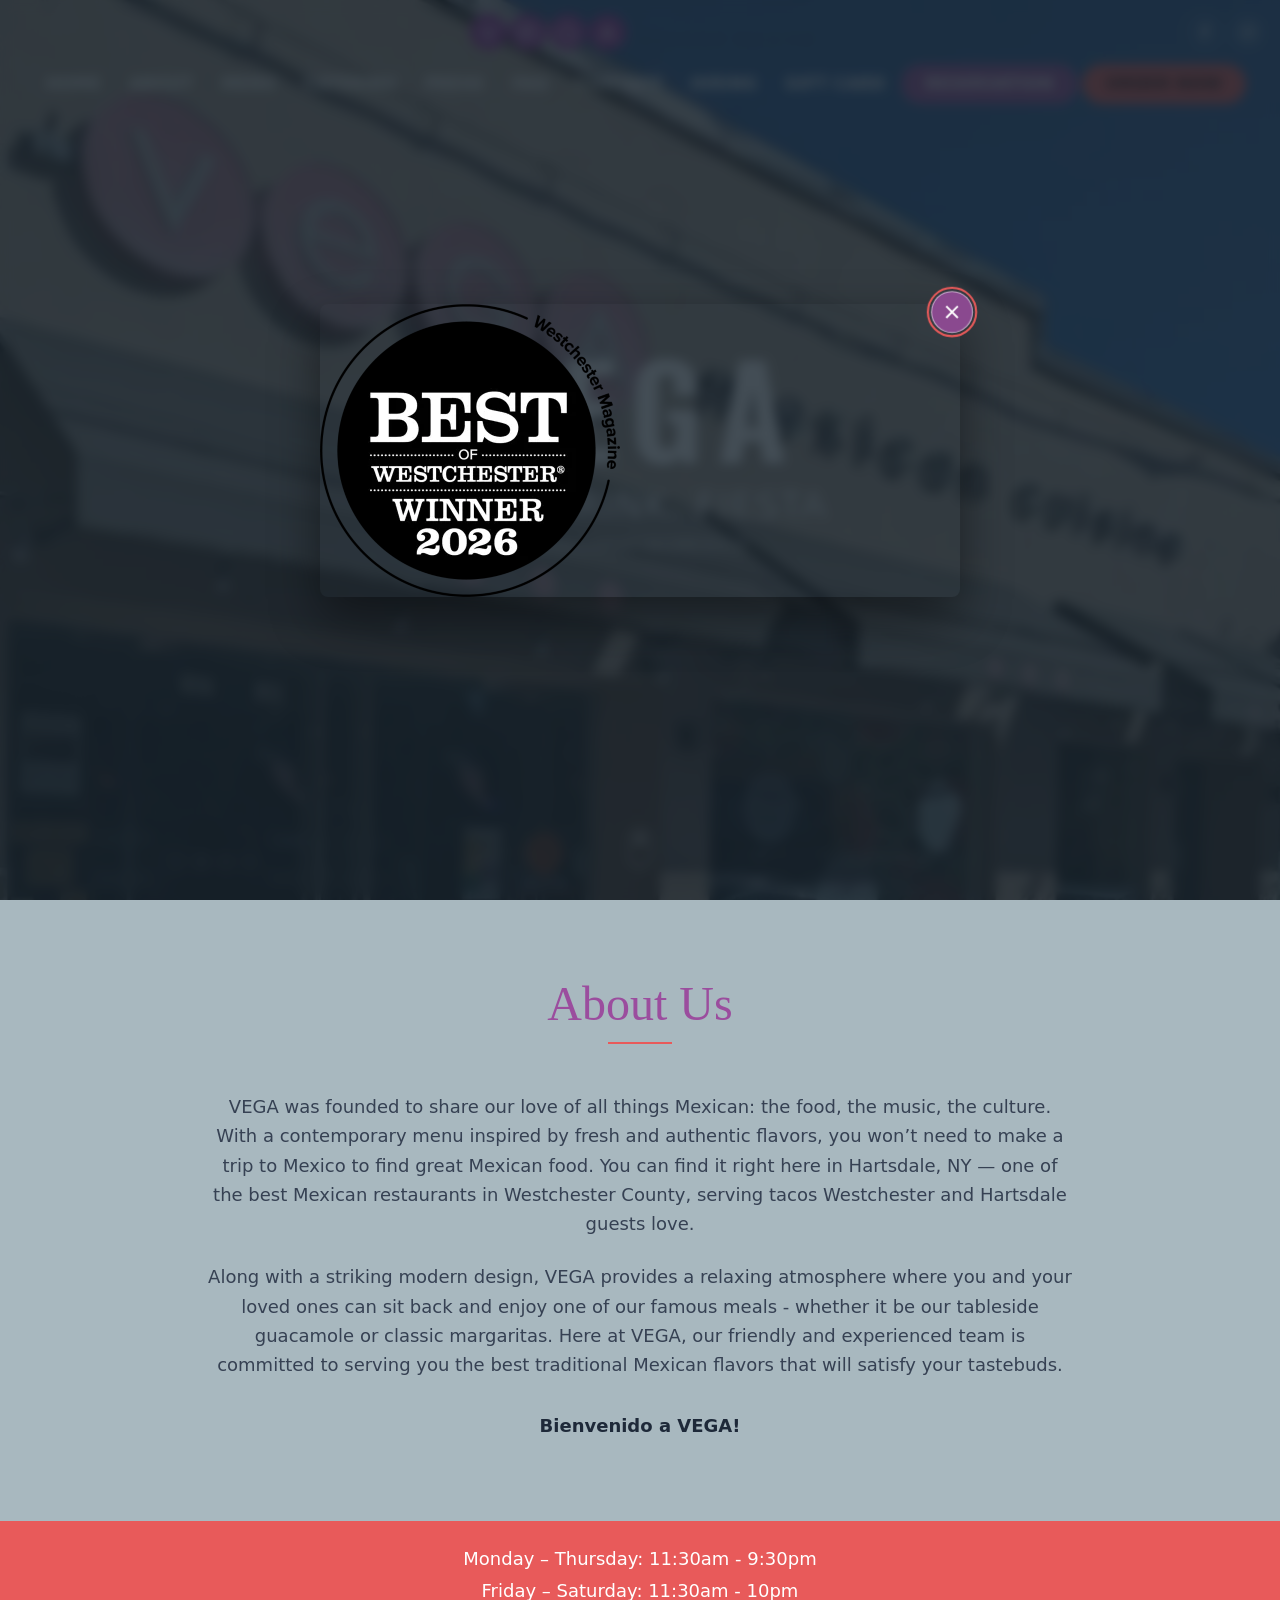
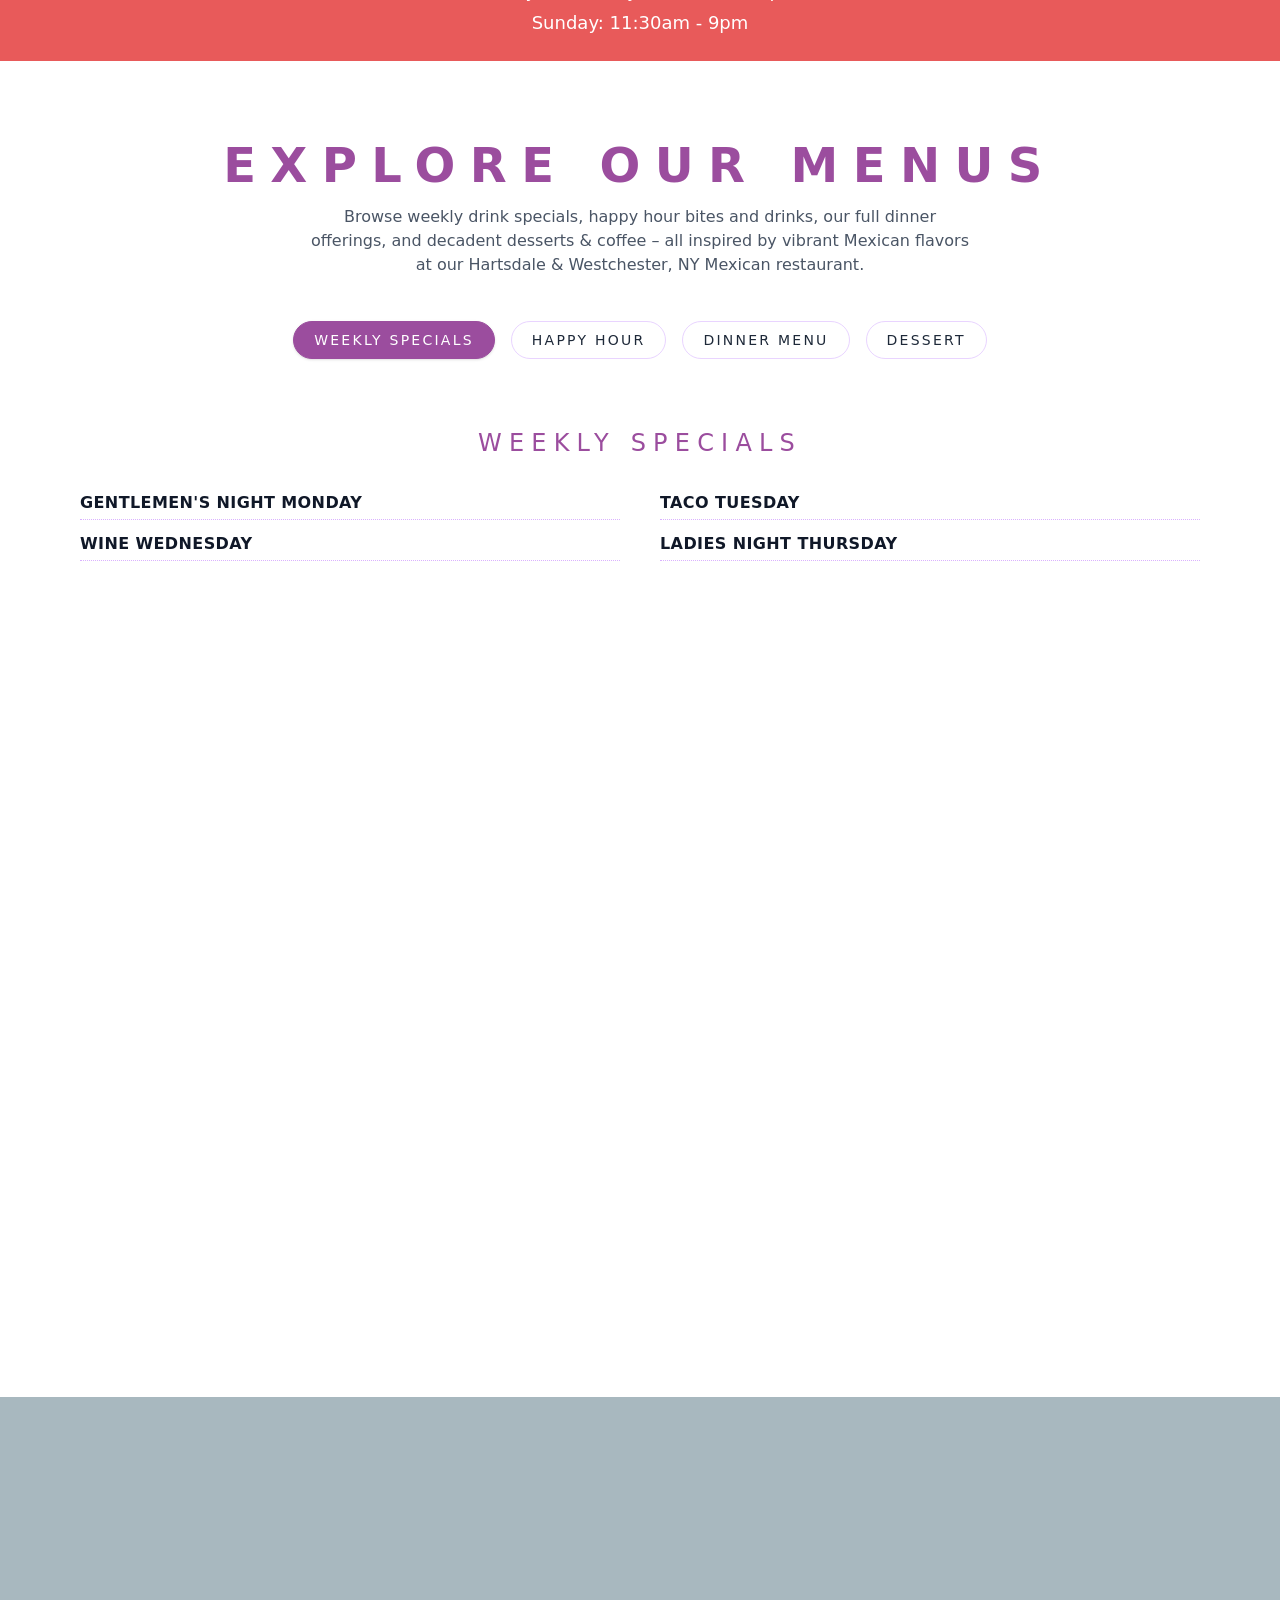
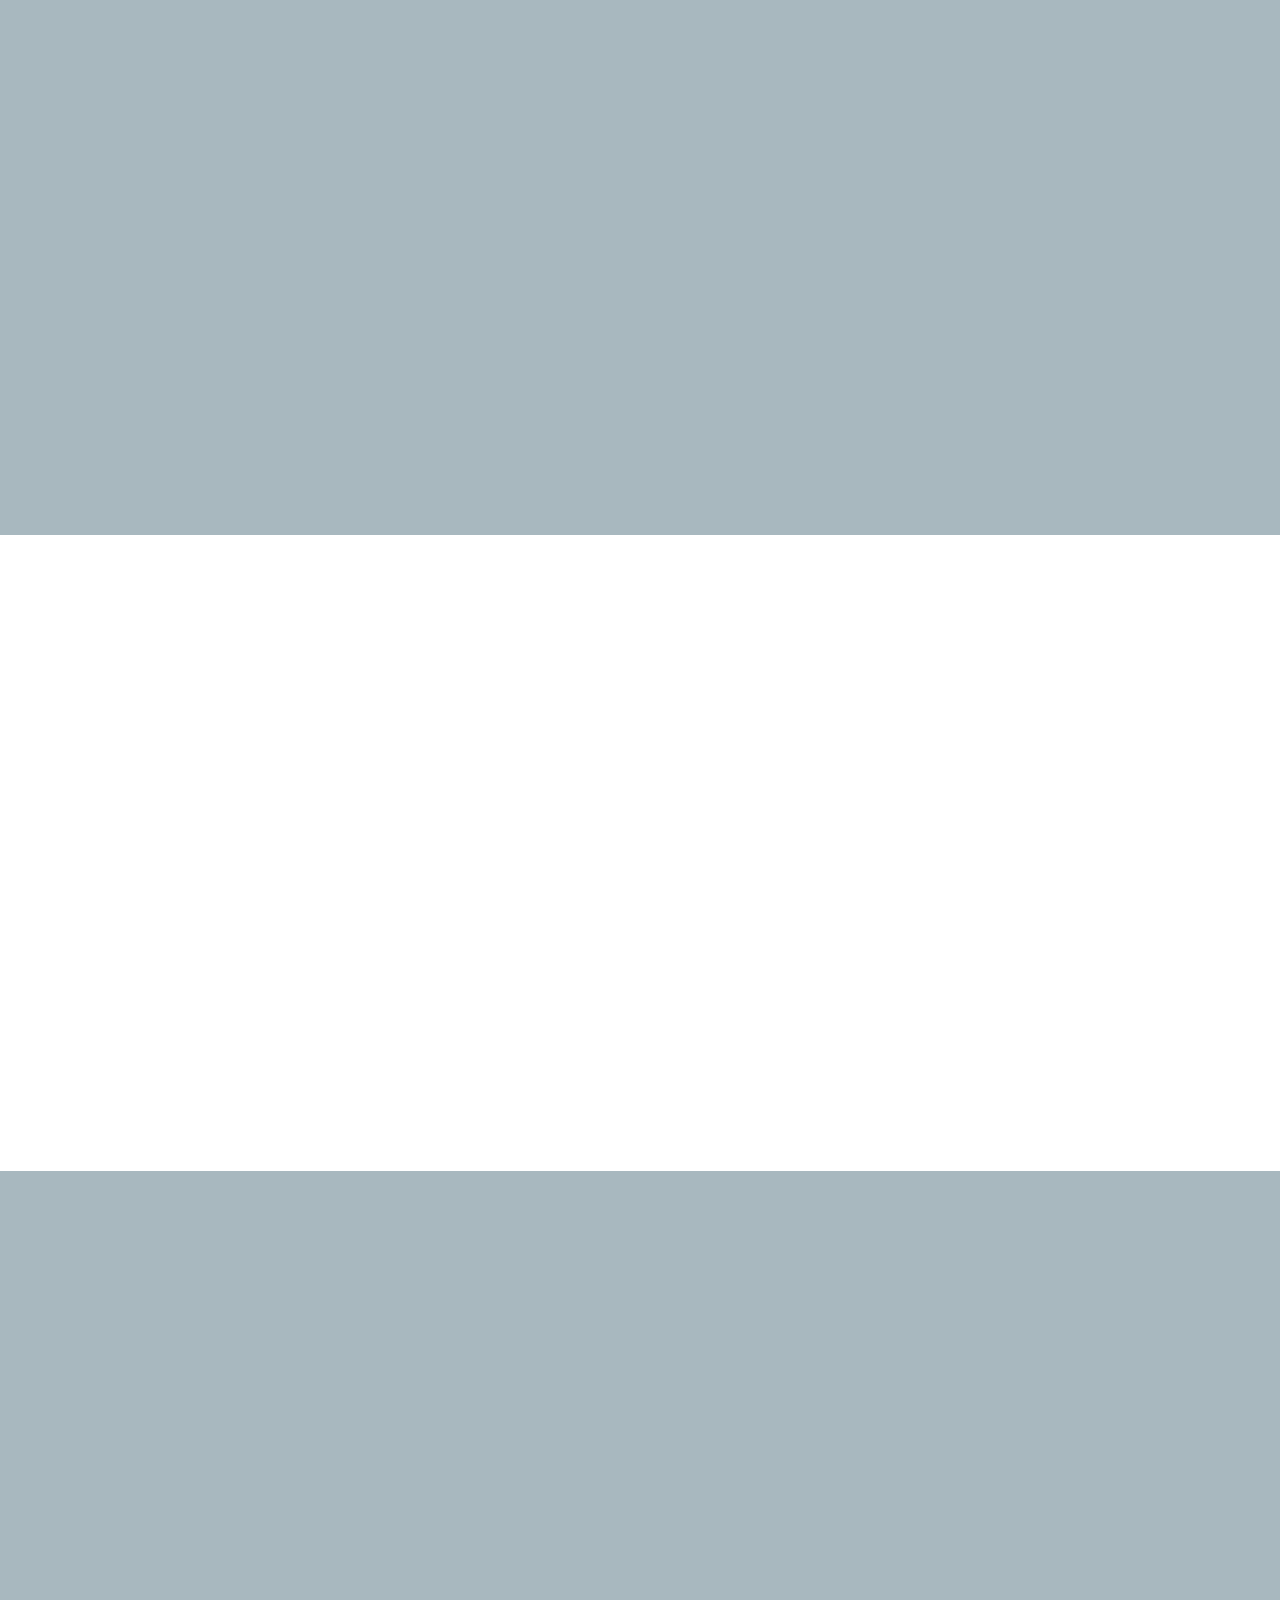
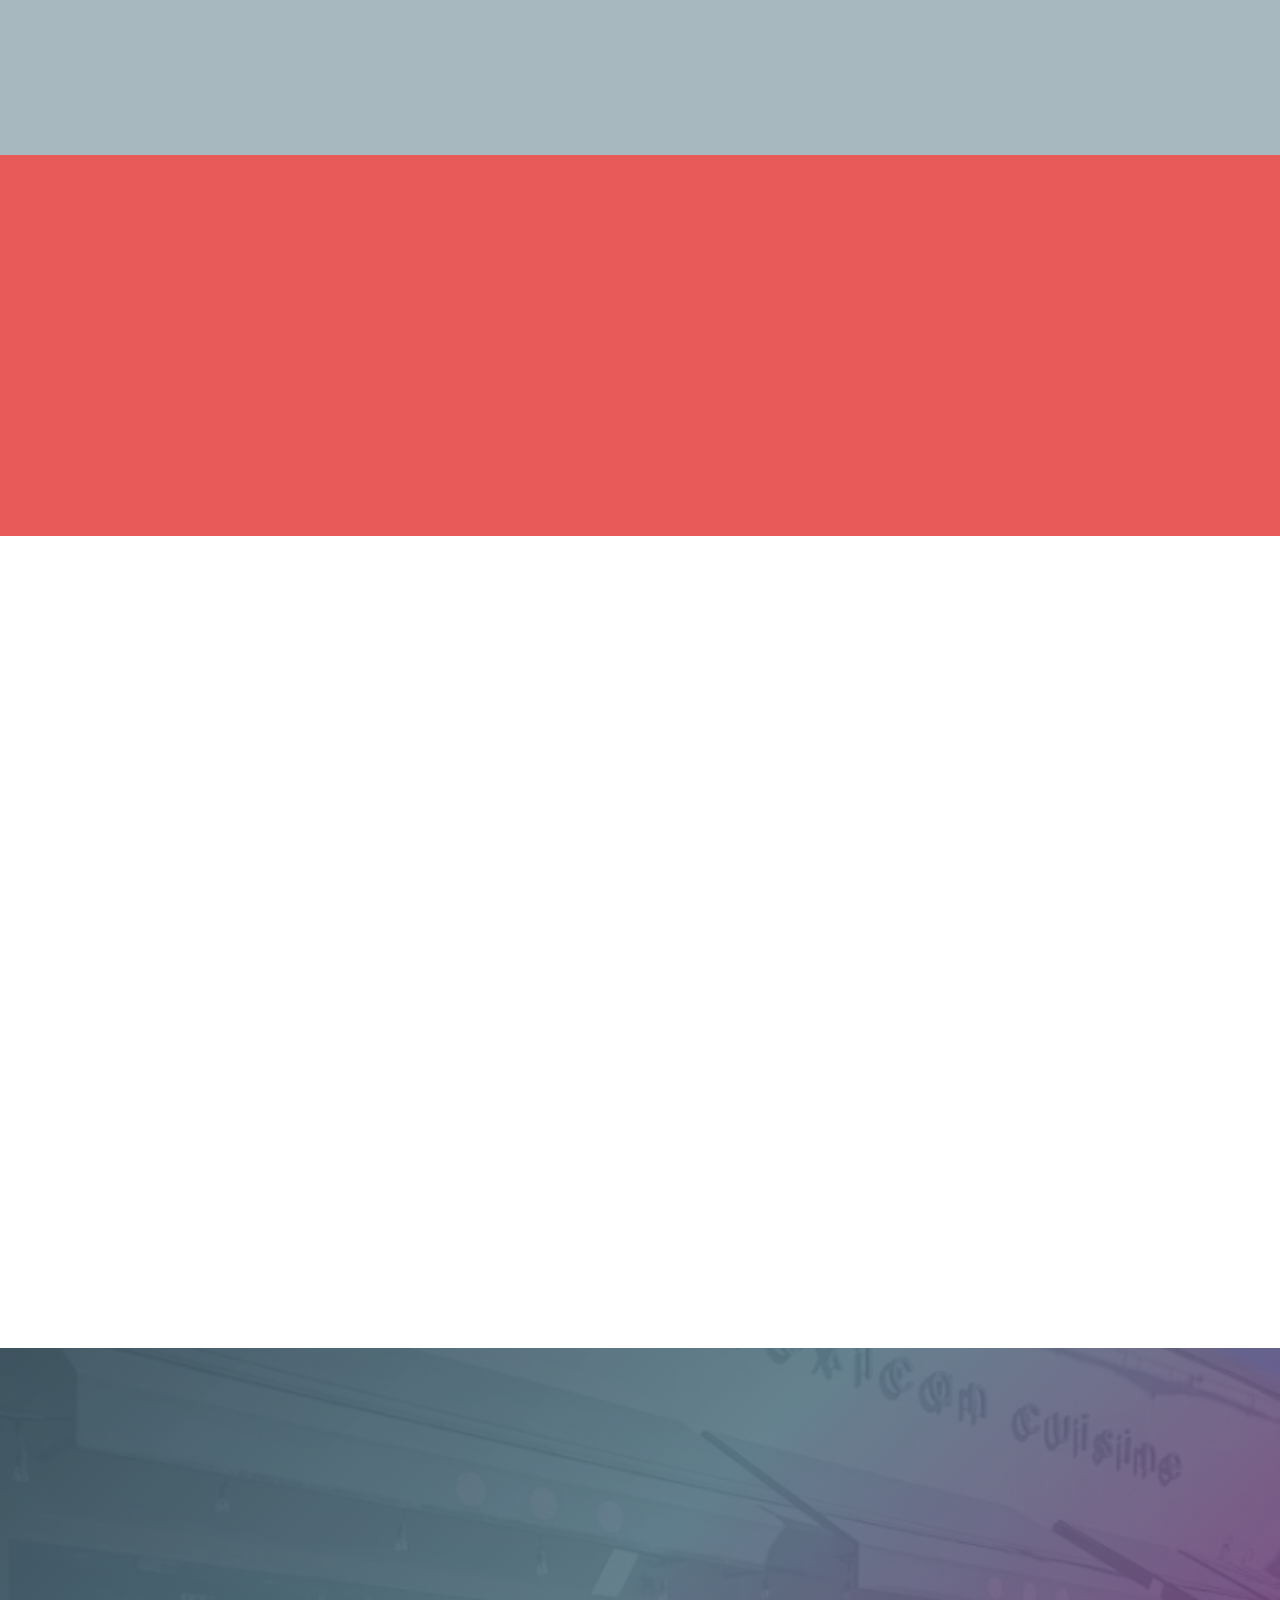
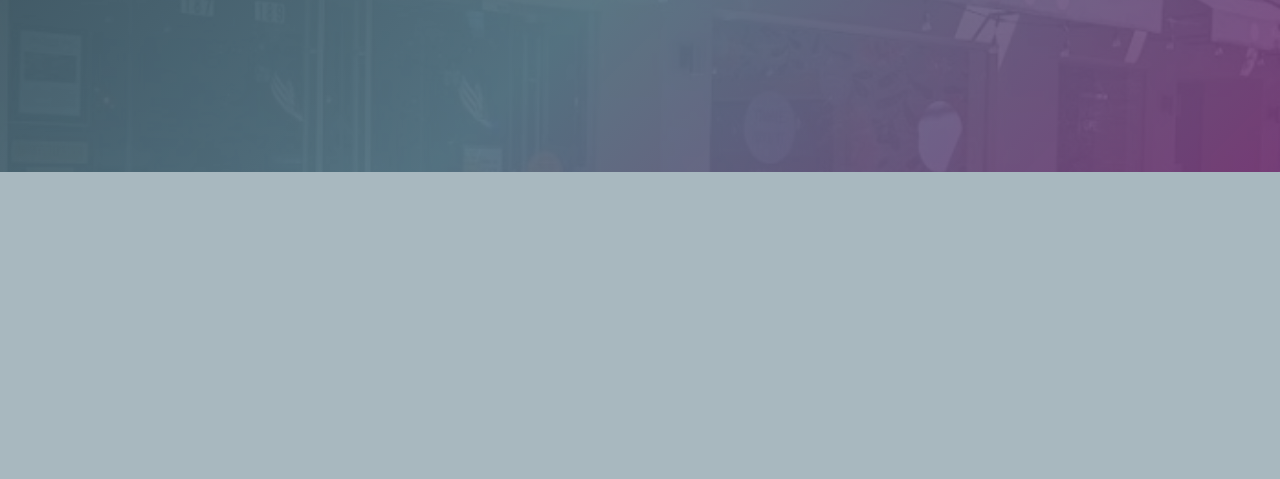
==== commit 6ad7af37: "fix: convert all images to WebP and host locally instead of raw Azure blob JPG/PNG (Lighthouse image" ====
--- a/index.html
+++ b/index.html
@@ -21,24 +21,24 @@
 <meta content="VEGA Mexican Cuisine | Tacos Westchester – Hartsdale, Westchester NY" property="og:title"/>
 <meta content="Best Mexican food Westchester &amp; Hartsdale, NY at VEGA — a Mexican restaurant serving authentic tacos Westchester loves in a contemporary space with a buzzy bar. Mexican restaurants near me Hartsdale NY." property="og:description"/>
 <meta content="website" property="og:type"/>
-<meta content="https://quseprdus1.blob.core.windows.net/kora-business-images/social-media/9dfad46d-d519-43a5-95e8-beb6c7251a3b/medialibrary/1775476799_gh7all.jpeg" property="og:image"/>
+<meta content="assets/img/1775476799_gh7all.webp" property="og:image"/>
 <meta content="https://vegamexican.com" property="og:url"/>
 <!-- Twitter Card -->
 <meta content="summary_large_image" name="twitter:card"/>
 <meta content="VEGA Mexican Cuisine | Tacos Westchester – Hartsdale, Westchester NY" name="twitter:title"/>
 <meta content="Best Mexican food Westchester &amp; Hartsdale, NY at VEGA — a Mexican restaurant serving authentic tacos Westchester loves in a contemporary space with a buzzy bar. Mexican restaurants near me Hartsdale NY." name="twitter:description"/>
-<meta content="https://quseprdus1.blob.core.windows.net/kora-business-images/social-media/9dfad46d-d519-43a5-95e8-beb6c7251a3b/medialibrary/1775476799_gh7all.jpeg" name="twitter:image"/>
+<meta content="assets/img/1775476799_gh7all.webp" name="twitter:image"/>
 
 <!-- KORA_FAVICON_START -->
-<link href="https://quseprdus1.blob.core.windows.net/kora-business-images/social-media/9dfad46d-d519-43a5-95e8-beb6c7251a3a/medialibrary/1780909311_jn9jiy.jpg" rel="icon" type="image/jpeg"/>
-<link href="https://quseprdus1.blob.core.windows.net/kora-business-images/social-media/9dfad46d-d519-43a5-95e8-beb6c7251a3a/medialibrary/1780909311_jn9jiy.jpg" rel="apple-touch-icon"/>
+<link href="assets/img/1780909311_jn9jiy.webp" rel="icon" type="image/jpeg"/>
+<link href="assets/img/1780909311_jn9jiy.webp" rel="apple-touch-icon"/>
 <!-- KORA_FAVICON_END -->
 <!-- Canonical -->
 <link href="https://vegamexican.com" rel="canonical"/>
 <!-- LLMs.txt for AI/agentic discovery -->
 <link href="/llms.txt" rel="alternate" title="LLM-readable site information" type="text/plain"/>
 <!-- Hero image preload — responsive: mobile gets smaller image via imagesrcset -->
-<link as="image" fetchpriority="high" href="https://quseprdus1.blob.core.windows.net/kora-business-images/social-media/9dfad46d-d519-43a5-95e8-beb6c7251a3b/medialibrary/1775476799_gh7all.jpeg" rel="preload"/>
+<link as="image" fetchpriority="high" href="assets/img/1775476799_gh7all.webp" rel="preload"/>
 <!-- DNS prefetch for external origins -->
 <link href="https://quseprdus1.blob.core.windows.net" rel="dns-prefetch"/>
 <link href="https://stream.mux.com" rel="dns-prefetch"/>
@@ -64,7 +64,7 @@
     "Fr,Sa 11:30-22:00",
     "Su 11:30-21:00"
   ],
-  "image": "https://quseprdus1.blob.core.windows.net/kora-business-images/social-media/9dfad46d-d519-43a5-95e8-beb6c7251a3a/medialibrary/1780337580_3ncx8t.png",
+  "image": "assets/img/1780337580_3ncx8t.webp",
   "servesCuisine": "Mexican",
   "url": "https://vegamexican.com",
   "review": [
@@ -235,7 +235,7 @@
 <nav class="container mx-auto px-4 py-2">
 <div class="hidden lg:flex flex-col items-center">
 <a class="mb-2" href="index.html">
-<img alt="VEGA Mexican Cuisine Logo" class="site-header-logo" id="header-logo" src="https://quseprdus1.blob.core.windows.net/kora-business-images/social-media/9dfad46d-d519-43a5-95e8-beb6c7251a3a/medialibrary/1780337580_3ncx8t.png"/>
+<img alt="VEGA Mexican Cuisine Logo" class="site-header-logo" id="header-logo" src="assets/img/1780337580_3ncx8t.webp"/>
 </a>
 <ul class="flex items-center gap-1 flex-wrap justify-center">
 <li><a class="px-3 py-2 text-md text-white font-semibold hover:text-primary transition-colors duration-300 tracking-wide" href="index.html">HOME</a></li>
@@ -272,7 +272,7 @@
 </span>
 </button>
 <a class="ml-auto shrink-0" href="index.html">
-<img alt="VEGA Mexican Cuisine Logo" class="site-header-logo site-header-logo--mobile" src="https://quseprdus1.blob.core.windows.net/kora-business-images/social-media/9dfad46d-d519-43a5-95e8-beb6c7251a3a/medialibrary/1780337580_3ncx8t.png"/>
+<img alt="VEGA Mexican Cuisine Logo" class="site-header-logo site-header-logo--mobile" src="assets/img/1780337580_3ncx8t.webp"/>
 </a>
 </div>
 <div class="hidden lg:hidden mt-4 pb-4 bg-vega-bg-dark/95 rounded-lg" data-mobile-menu="">
@@ -296,7 +296,7 @@
 <div class="min-h-screen">
 <section class="relative h-screen min-h-[600px] w-full overflow-hidden">
 <div class="hero-media absolute inset-0">
-<img alt="VEGA Mexican Restaurant tacos and best Mexican food in Westchester and Hartsdale, NY" class="hero-poster absolute inset-0 w-full h-full object-cover" decoding="async" fetchpriority="high" height="1280" loading="eager" src="https://quseprdus1.blob.core.windows.net/kora-business-images/social-media/9dfad46d-d519-43a5-95e8-beb6c7251a3b/medialibrary/1775476799_gh7all.jpeg" width="1920"/>
+<img alt="VEGA Mexican Restaurant tacos and best Mexican food in Westchester and Hartsdale, NY" class="hero-poster absolute inset-0 w-full h-full object-cover" decoding="async" fetchpriority="high" height="1280" loading="eager" src="assets/img/1775476799_gh7all.webp" width="1920"/>
 <video aria-hidden="true" class="hero-video absolute inset-0 w-full h-full object-cover" data-src="https://stream.mux.com/N5qpFOoUFQOA8gkn02cIfuloRuTE1t6lg3c9E02jGUsQI/low.mp4" loop="" muted="" playsinline="" preload="none" webkit-playsinline=""></video>
 </div>
 <div class="absolute inset-0 bg-black/30"></div>
@@ -944,7 +944,7 @@
 </section>
 <section class="relative py-20 md:py-28 overflow-hidden" data-press-root="" id="press">
 <div class="absolute inset-0">
-<img alt="" aria-hidden="true" class="absolute inset-0 w-full h-full object-cover" decoding="async" height="1080" loading="lazy" src="https://quseprdus1.blob.core.windows.net/kora-business-images/user-media/9dfad46d-d519-43a5-95e8-beb6c7251a3b/de8c94d8-887e-4625-825f-ec262dbc28df/1775465368_mhpple.jpeg" width="1920"/>
+<img alt="" aria-hidden="true" class="absolute inset-0 w-full h-full object-cover" decoding="async" height="1080" loading="lazy" src="assets/img/1775465368_mhpple.webp" width="1920"/>
 <div class="absolute inset-0 bg-black/50"></div>
 </div>
 <div class="relative z-10 container mx-auto px-4">
@@ -967,27 +967,27 @@
 <div class="press-track" data-press-track="">
 <div class="w-full flex-shrink-0 flex justify-center">
 <a class="block transform transition-transform duration-300 hover:scale-105" href="index.html#menu">
-<img alt="Happy Hour Special: Monday-Friday 4pm-7pm for drinks and bites" class="w-[280px] h-[280px] md:w-[320px] md:h-[320px] object-contain drop-shadow-2xl rounded-full bg-white" height="320" loading="lazy" src="https://quseprdus1.blob.core.windows.net/kora-business-images/user-media/9dfad46d-d519-43a5-95e8-beb6c7251a3a/a353cab0-ce23-4fc4-b2cb-bb518b99d8b5/1781193647_k42mn3.png" width="320"/>
+<img alt="Happy Hour Special: Monday-Friday 4pm-7pm for drinks and bites" class="w-[280px] h-[280px] md:w-[320px] md:h-[320px] object-contain drop-shadow-2xl rounded-full bg-white" height="320" loading="lazy" src="assets/img/1781193647_k42mn3.webp" width="320"/>
 </a>
 </div>
 <div class="w-full flex-shrink-0 flex justify-center">
 <a class="block transform transition-transform duration-300 hover:scale-105" href="https://www.nytimes.com/2012/08/12/nyregion/a-review-of-vega-in-hartsdale.html" rel="noopener noreferrer" target="_blank">
-<img alt="The New York Times Review - Real Mexican Cuisine, Right Down to Dessert" class="w-[280px] h-[280px] md:w-[320px] md:h-[320px] object-contain drop-shadow-2xl rounded-full" height="320" loading="lazy" src="https://quseprdus1.blob.core.windows.net/kora-business-images/user-media/9dfad46d-d519-43a5-95e8-beb6c7251a3b/de8c94d8-887e-4625-825f-ec262dbc28df/1775465407_bli6cl.jpeg" width="320"/>
+<img alt="The New York Times Review - Real Mexican Cuisine, Right Down to Dessert" class="w-[280px] h-[280px] md:w-[320px] md:h-[320px] object-contain drop-shadow-2xl rounded-full" height="320" loading="lazy" src="assets/img/1775465407_bli6cl.webp" width="320"/>
 </a>
 </div>
 <div class="w-full flex-shrink-0 flex justify-center">
 <a class="block transform transition-transform duration-300 hover:scale-105" href="http://food.lohudblogs.com/2010/07/23/vega-the-new-mexican-in-hartsdale/" rel="noopener noreferrer" target="_blank">
-<img alt="Lohud Top 5 Stylish Restaurant" class="w-[280px] h-[280px] md:w-[320px] md:h-[320px] object-contain drop-shadow-2xl rounded-full" height="320" loading="lazy" src="https://quseprdus1.blob.core.windows.net/kora-business-images/user-media/9dfad46d-d519-43a5-95e8-beb6c7251a3b/de8c94d8-887e-4625-825f-ec262dbc28df/1775465399_8kbuw6.jpeg" width="320"/>
+<img alt="Lohud Top 5 Stylish Restaurant" class="w-[280px] h-[280px] md:w-[320px] md:h-[320px] object-contain drop-shadow-2xl rounded-full" height="320" loading="lazy" src="assets/img/1775465399_8kbuw6.webp" width="320"/>
 </a>
 </div>
 <div class="w-full flex-shrink-0 flex justify-center">
 <a class="block transform transition-transform duration-300 hover:scale-105" href="http://www.westchestermagazine.com/Blogs/Eat-Drink-Post/March-2017/Vega-Mexican-Hartsdale/" rel="noopener noreferrer" target="_blank">
-<img alt="Best of Westchester" class="w-[280px] h-[280px] md:w-[320px] md:h-[320px] object-contain drop-shadow-2xl rounded-full" height="320" loading="lazy" src="https://quseprdus1.blob.core.windows.net/kora-business-images/user-media/9dfad46d-d519-43a5-95e8-beb6c7251a3b/de8c94d8-887e-4625-825f-ec262dbc28df/1775465389_zgs24g.jpeg" width="320"/>
+<img alt="Best of Westchester" class="w-[280px] h-[280px] md:w-[320px] md:h-[320px] object-contain drop-shadow-2xl rounded-full" height="320" loading="lazy" src="assets/img/1775465389_zgs24g.webp" width="320"/>
 </a>
 </div>
 <div class="w-full flex-shrink-0 flex justify-center">
 <a class="block transform transition-transform duration-300 hover:scale-105" href="http://www.fios1news.com/lowerhudsonvalley/restaurant-hunter-vega-hartsdale#.Wl_Vz2bMzv0" rel="noopener noreferrer" target="_blank">
-<img alt="Restaurant Hunter Signature Dish" class="w-[280px] h-[280px] md:w-[320px] md:h-[320px] object-contain drop-shadow-2xl rounded-full" height="320" loading="lazy" src="https://quseprdus1.blob.core.windows.net/kora-business-images/user-media/9dfad46d-d519-43a5-95e8-beb6c7251a3b/de8c94d8-887e-4625-825f-ec262dbc28df/1775465418_cjbnir.jpeg" width="320"/>
+<img alt="Restaurant Hunter Signature Dish" class="w-[280px] h-[280px] md:w-[320px] md:h-[320px] object-contain drop-shadow-2xl rounded-full" height="320" loading="lazy" src="assets/img/1775465418_cjbnir.webp" width="320"/>
 </a>
 </div>
 </div>
@@ -1010,35 +1010,35 @@
 </h2>
 <div class="grid grid-cols-2 md:grid-cols-4 gap-3 md:gap-4">
 <div aria-label="View image: VEGA Restaurant Interior" class="gallery-item group relative overflow-hidden aspect-[4/3] cursor-pointer" data-gallery-item="" role="button" style="transition-delay: 0ms" tabindex="0">
-<img alt="VEGA Restaurant Interior" class="w-full h-full object-cover transition-transform duration-500" decoding="async" height="300" loading="lazy" sizes="(max-width: 767px) 50vw, 25vw" src="https://quseprdus1.blob.core.windows.net/kora-business-images/user-media/9dfad46d-d519-43a5-95e8-beb6c7251a3b/de8c94d8-887e-4625-825f-ec262dbc28df/1775465443_j90zs5.jpeg" width="400"/>
+<img alt="VEGA Restaurant Interior" class="w-full h-full object-cover transition-transform duration-500" decoding="async" height="300" loading="lazy" sizes="(max-width: 767px) 50vw, 25vw" src="assets/img/1775465443_j90zs5.webp" width="400"/>
 <div class="absolute inset-0 bg-primary/0 group-hover:bg-primary/20 transition-all duration-300"></div>
 </div>
 <div aria-label="View image: VEGA Dining Area" class="gallery-item group relative overflow-hidden aspect-[4/3] cursor-pointer" data-gallery-item="" role="button" style="transition-delay: 100ms" tabindex="0">
-<img alt="VEGA Dining Area" class="w-full h-full object-cover transition-transform duration-500" decoding="async" height="300" loading="lazy" sizes="(max-width: 767px) 50vw, 25vw" src="https://quseprdus1.blob.core.windows.net/kora-business-images/user-media/9dfad46d-d519-43a5-95e8-beb6c7251a3b/de8c94d8-887e-4625-825f-ec262dbc28df/1775465477_ffdoaa.jpeg" width="400"/>
+<img alt="VEGA Dining Area" class="w-full h-full object-cover transition-transform duration-500" decoding="async" height="300" loading="lazy" sizes="(max-width: 767px) 50vw, 25vw" src="assets/img/1775465477_ffdoaa.webp" width="400"/>
 <div class="absolute inset-0 bg-primary/0 group-hover:bg-primary/20 transition-all duration-300"></div>
 </div>
 <div aria-label="View image: VEGA Restaurant Space" class="gallery-item group relative overflow-hidden aspect-[4/3] cursor-pointer" data-gallery-item="" role="button" style="transition-delay: 200ms" tabindex="0">
-<img alt="VEGA Restaurant Space" class="w-full h-full object-cover transition-transform duration-500" decoding="async" height="300" loading="lazy" sizes="(max-width: 767px) 50vw, 25vw" src="https://quseprdus1.blob.core.windows.net/kora-business-images/user-media/9dfad46d-d519-43a5-95e8-beb6c7251a3b/de8c94d8-887e-4625-825f-ec262dbc28df/1775465486_ydzdh6.jpeg" width="400"/>
+<img alt="VEGA Restaurant Space" class="w-full h-full object-cover transition-transform duration-500" decoding="async" height="300" loading="lazy" sizes="(max-width: 767px) 50vw, 25vw" src="assets/img/1775465486_ydzdh6.webp" width="400"/>
 <div class="absolute inset-0 bg-primary/0 group-hover:bg-primary/20 transition-all duration-300"></div>
 </div>
 <div aria-label="View image: VEGA Private Dining" class="gallery-item group relative overflow-hidden aspect-[4/3] cursor-pointer" data-gallery-item="" role="button" style="transition-delay: 300ms" tabindex="0">
-<img alt="VEGA Private Dining" class="w-full h-full object-cover transition-transform duration-500" decoding="async" height="300" loading="lazy" sizes="(max-width: 767px) 50vw, 25vw" src="https://quseprdus1.blob.core.windows.net/kora-business-images/user-media/9dfad46d-d519-43a5-95e8-beb6c7251a3b/de8c94d8-887e-4625-825f-ec262dbc28df/1775465495_yn323g.jpeg" width="400"/>
+<img alt="VEGA Private Dining" class="w-full h-full object-cover transition-transform duration-500" decoding="async" height="300" loading="lazy" sizes="(max-width: 767px) 50vw, 25vw" src="assets/img/1775465495_yn323g.webp" width="400"/>
 <div class="absolute inset-0 bg-primary/0 group-hover:bg-primary/20 transition-all duration-300"></div>
 </div>
 <div aria-label="View image: VEGA Appetizers" class="gallery-item group relative overflow-hidden aspect-[4/3] cursor-pointer" data-gallery-item="" role="button" style="transition-delay: 400ms" tabindex="0">
-<img alt="VEGA Appetizers" class="w-full h-full object-cover transition-transform duration-500" decoding="async" height="300" loading="lazy" sizes="(max-width: 767px) 50vw, 25vw" src="https://quseprdus1.blob.core.windows.net/kora-business-images/user-media/9dfad46d-d519-43a5-95e8-beb6c7251a3b/de8c94d8-887e-4625-825f-ec262dbc28df/1775465515_uk2fzf.jpeg" width="400"/>
+<img alt="VEGA Appetizers" class="w-full h-full object-cover transition-transform duration-500" decoding="async" height="300" loading="lazy" sizes="(max-width: 767px) 50vw, 25vw" src="assets/img/1775465515_uk2fzf.webp" width="400"/>
 <div class="absolute inset-0 bg-primary/0 group-hover:bg-primary/20 transition-all duration-300"></div>
 </div>
 <div aria-label="View image: VEGA Main Course" class="gallery-item group relative overflow-hidden aspect-[4/3] cursor-pointer" data-gallery-item="" role="button" style="transition-delay: 500ms" tabindex="0">
-<img alt="VEGA Main Course" class="w-full h-full object-cover transition-transform duration-500" decoding="async" height="300" loading="lazy" sizes="(max-width: 767px) 50vw, 25vw" src="https://quseprdus1.blob.core.windows.net/kora-business-images/user-media/9dfad46d-d519-43a5-95e8-beb6c7251a3b/de8c94d8-887e-4625-825f-ec262dbc28df/1775465532_yaives.jpeg" width="400"/>
+<img alt="VEGA Main Course" class="w-full h-full object-cover transition-transform duration-500" decoding="async" height="300" loading="lazy" sizes="(max-width: 767px) 50vw, 25vw" src="assets/img/1775465532_yaives.webp" width="400"/>
 <div class="absolute inset-0 bg-primary/0 group-hover:bg-primary/20 transition-all duration-300"></div>
 </div>
 <div aria-label="View image: VEGA Steak Dish" class="gallery-item group relative overflow-hidden aspect-[4/3] cursor-pointer" data-gallery-item="" role="button" style="transition-delay: 600ms" tabindex="0">
-<img alt="VEGA Steak Dish" class="w-full h-full object-cover transition-transform duration-500" decoding="async" height="300" loading="lazy" sizes="(max-width: 767px) 50vw, 25vw" src="https://quseprdus1.blob.core.windows.net/kora-business-images/user-media/9dfad46d-d519-43a5-95e8-beb6c7251a3b/de8c94d8-887e-4625-825f-ec262dbc28df/1775465551_h723pc.jpeg" width="400"/>
+<img alt="VEGA Steak Dish" class="w-full h-full object-cover transition-transform duration-500" decoding="async" height="300" loading="lazy" sizes="(max-width: 767px) 50vw, 25vw" src="assets/img/1775465551_h723pc.webp" width="400"/>
 <div class="absolute inset-0 bg-primary/0 group-hover:bg-primary/20 transition-all duration-300"></div>
 </div>
 <div aria-label="View image: VEGA Cocktails" class="gallery-item group relative overflow-hidden aspect-[4/3] cursor-pointer" data-gallery-item="" role="button" style="transition-delay: 700ms" tabindex="0">
-<img alt="VEGA Cocktails" class="w-full h-full object-cover transition-transform duration-500" decoding="async" height="300" loading="lazy" sizes="(max-width: 767px) 50vw, 25vw" src="https://quseprdus1.blob.core.windows.net/kora-business-images/user-media/9dfad46d-d519-43a5-95e8-beb6c7251a3b/de8c94d8-887e-4625-825f-ec262dbc28df/1775465560_c3sv9u.jpeg" width="400"/>
+<img alt="VEGA Cocktails" class="w-full h-full object-cover transition-transform duration-500" decoding="async" height="300" loading="lazy" sizes="(max-width: 767px) 50vw, 25vw" src="assets/img/1775465560_c3sv9u.webp" width="400"/>
 <div class="absolute inset-0 bg-primary/0 group-hover:bg-primary/20 transition-all duration-300"></div>
 </div>
 </div>
@@ -1154,7 +1154,7 @@
 <div class="order-now-inner max-w-xl mx-auto text-center">
 <h2 class="js-reveal text-3xl md:text-4xl font-bold text-white mb-8">ORDER NOW</h2>
 <a class="order-cta-btn order-cta-btn--primary js-reveal mx-auto transition-all duration-500 hover:scale-105" href="https://order.toasttab.com/online/vegamexicancuisine" rel="noopener noreferrer" target="_blank">
-<img alt="Direct Order with Vega" height="120" loading="lazy" src="https://quseprdus1.blob.core.windows.net/kora-business-images/user-media/9dfad46d-d519-43a5-95e8-beb6c7251a3a/de8c94d8-887e-4625-825f-ec262dbc28df/1781502183_xwgaf9.jpg" width="250"/>
+<img alt="Direct Order with Vega" height="120" loading="lazy" src="assets/img/1781502183_xwgaf9.webp" width="250"/>
 </a>
 <p class="order-now-platforms js-reveal mt-8 text-white/90 text-base md:text-lg leading-relaxed">
 We are also on UberEats, DoorDash and GrubHub.
@@ -1323,7 +1323,7 @@
       category: "social night",
       slug: "",
       ticket_url: "",
-      hero_image_url: "https://quseprdus1.blob.core.windows.net/kora-business-images/social-media/9dfad46d-d519-43a5-95e8-beb6c7251a3a/medialibrary/1785520341_qdlj5k.jpg"
+      hero_image_url: "assets/img/1785520341_qdlj5k.webp"
     }
   ];
 
@@ -1689,7 +1689,7 @@
 </svg>
 </button>
 <a data-subscribe-close="" href="#menu">
-<img alt="Happy Hour Special: Monday-Friday 4pm-7pm for drinks and bites" class="w-full h-auto" decoding="async" height="800" loading="lazy" src="https://quseprdus1.blob.core.windows.net/kora-business-images/user-media/9dfad46d-d519-43a5-95e8-beb6c7251a3a/a353cab0-ce23-4fc4-b2cb-bb518b99d8b5/1781193647_k42mn3.png" width="800"/>
+<img alt="Happy Hour Special: Monday-Friday 4pm-7pm for drinks and bites" class="w-full h-auto" decoding="async" height="800" loading="lazy" src="assets/img/1781193647_k42mn3.webp" width="800"/>
 </a>
 </div>
 </div>
--- a/assets/styles.css
+++ b/assets/styles.css
@@ -1,2 +1,2 @@
 /*! tailwindcss v4.2.1 | MIT License | https://tailwindcss.com */
-@layer properties{@supports (((-webkit-hyphens:none)) and (not (margin-trim:inline))) or ((-moz-orient:inline) and (not (color:rgb(from red r g b)))){*,:before,:after,::backdrop{--tw-translate-x:0;--tw-translate-y:0;--tw-translate-z:0;--tw-scale-x:1;--tw-scale-y:1;--tw-scale-z:1;--tw-rotate-x:initial;--tw-rotate-y:initial;--tw-rotate-z:initial;--tw-skew-x:initial;--tw-skew-y:initial;--tw-space-y-reverse:0;--tw-border-style:solid;--tw-leading:initial;--tw-font-weight:initial;--tw-tracking:initial;--tw-shadow:0 0 #0000;--tw-shadow-color:initial;--tw-shadow-alpha:100%;--tw-inset-shadow:0 0 #0000;--tw-inset-shadow-color:initial;--tw-inset-shadow-alpha:100%;--tw-ring-color:initial;--tw-ring-shadow:0 0 #0000;--tw-inset-ring-color:initial;--tw-inset-ring-shadow:0 0 #0000;--tw-ring-inset:initial;--tw-ring-offset-width:0px;--tw-ring-offset-color:#fff;--tw-ring-offset-shadow:0 0 #0000;--tw-blur:initial;--tw-brightness:initial;--tw-contrast:initial;--tw-grayscale:initial;--tw-hue-rotate:initial;--tw-invert:initial;--tw-opacity:initial;--tw-saturate:initial;--tw-sepia:initial;--tw-drop-shadow:initial;--tw-drop-shadow-color:initial;--tw-drop-shadow-alpha:100%;--tw-drop-shadow-size:initial;--tw-backdrop-blur:initial;--tw-backdrop-brightness:initial;--tw-backdrop-contrast:initial;--tw-backdrop-grayscale:initial;--tw-backdrop-hue-rotate:initial;--tw-backdrop-invert:initial;--tw-backdrop-opacity:initial;--tw-backdrop-saturate:initial;--tw-backdrop-sepia:initial;--tw-duration:initial}}}@layer theme{:root,:host{--font-sans:"Josefin Sans", ui-sans-serif, system-ui, sans-serif, "Apple Color Emoji", "Segoe UI Emoji", "Segoe UI Symbol", "Noto Color Emoji";--font-serif:"Libre Baskerville", Georgia, serif;--font-mono:ui-monospace, SFMono-Regular, Menlo, Monaco, Consolas, "Liberation Mono", "Courier New", monospace;--color-red-600:oklch(57.7% .245 27.325);--color-orange-500:oklch(70.5% .213 47.604);--color-green-600:oklch(62.7% .194 149.214);--color-purple-100:oklch(94.6% .033 307.174);--color-purple-200:oklch(90.2% .063 306.703);--color-purple-300:oklch(82.7% .119 306.383);--color-gray-200:oklch(92.8% .006 264.531);--color-gray-300:oklch(87.2% .01 258.338);--color-gray-400:oklch(70.7% .022 261.325);--color-gray-500:oklch(55.1% .027 264.364);--color-gray-600:oklch(44.6% .03 256.802);--color-gray-700:oklch(37.3% .034 259.733);--color-gray-800:oklch(27.8% .033 256.848);--color-gray-900:oklch(21% .034 264.665);--color-black:#000;--color-white:#fff;--spacing:.25rem;--container-lg:32rem;--container-xl:36rem;--container-2xl:42rem;--container-3xl:48rem;--container-4xl:56rem;--container-5xl:64rem;--container-6xl:72rem;--text-xs:.75rem;--text-xs--line-height:calc(1 / .75);--text-sm:.875rem;--text-sm--line-height:calc(1.25 / .875);--text-base:1rem;--text-base--line-height:calc(1.5 / 1);--text-lg:1.125rem;--text-lg--line-height:calc(1.75 / 1.125);--text-xl:1.25rem;--text-xl--line-height:calc(1.75 / 1.25);--text-2xl:1.5rem;--text-2xl--line-height:calc(2 / 1.5);--text-3xl:1.875rem;--text-3xl--line-height:calc(2.25 / 1.875);--text-4xl:2.25rem;--text-4xl--line-height:calc(2.5 / 2.25);--text-5xl:3rem;--text-5xl--line-height:1;--text-7xl:4.5rem;--text-7xl--line-height:1;--text-9xl:8rem;--text-9xl--line-height:1;--font-weight-light:300;--font-weight-medium:500;--font-weight-semibold:600;--font-weight-bold:700;--tracking-wide:.025em;--tracking-wider:.05em;--tracking-widest:.1em;--leading-snug:1.375;--leading-relaxed:1.625;--radius-md:.375rem;--radius-lg:.5rem;--radius-xl:.75rem;--drop-shadow-2xl:0 25px 25px #00000026;--animate-pulse:pulse 2s cubic-bezier(.4, 0, .6, 1) infinite;--animate-bounce:bounce 1s infinite;--blur-sm:8px;--default-transition-duration:.15s;--default-transition-timing-function:cubic-bezier(.4, 0, .2, 1);--default-font-family:var(--font-sans);--default-mono-font-family:var(--font-mono);--color-background:#fff;--color-foreground:#111827;--color-primary:#9b4d9e;--color-primary-dark:#7a3d7d;--color-secondary:#e85a5a;--color-secondary-dark:#d14a4a;--color-vega-purple:#9b4d9e;--color-vega-bg-light:#a8b8bf;--color-vega-bg-dark:#5a7a8a;--font-display:Oswald, ui-sans-serif, system-ui, sans-serif;--text-md:1rem;--text-md--line-height:1.5rem}}@layer base{*,:after,:before,::backdrop{box-sizing:border-box;border:0 solid;margin:0;padding:0}::file-selector-button{box-sizing:border-box;border:0 solid;margin:0;padding:0}html,:host{-webkit-text-size-adjust:100%;tab-size:4;line-height:1.5;font-family:var(--default-font-family,ui-sans-serif, system-ui, sans-serif, "Apple Color Emoji", "Segoe UI Emoji", "Segoe UI Symbol", "Noto Color Emoji");font-feature-settings:var(--default-font-feature-settings,normal);font-variation-settings:var(--default-font-variation-settings,normal);-webkit-tap-highlight-color:transparent}hr{height:0;color:inherit;border-top-width:1px}abbr:where([title]){-webkit-text-decoration:underline dotted;text-decoration:underline dotted}h1,h2,h3,h4,h5,h6{font-size:inherit;font-weight:inherit}a{color:inherit;-webkit-text-decoration:inherit;-webkit-text-decoration:inherit;-webkit-text-decoration:inherit;text-decoration:inherit}b,strong{font-weight:bolder}code,kbd,samp,pre{font-family:var(--default-mono-font-family,ui-monospace, SFMono-Regular, Menlo, Monaco, Consolas, "Liberation Mono", "Courier New", monospace);font-feature-settings:var(--default-mono-font-feature-settings,normal);font-variation-settings:var(--default-mono-font-variation-settings,normal);font-size:1em}small{font-size:80%}sub,sup{vertical-align:baseline;font-size:75%;line-height:0;position:relative}sub{bottom:-.25em}sup{top:-.5em}table{text-indent:0;border-color:inherit;border-collapse:collapse}:-moz-focusring{outline:auto}progress{vertical-align:baseline}summary{display:list-item}ol,ul,menu{list-style:none}img,svg,video,canvas,audio,iframe,embed,object{vertical-align:middle;display:block}img,video{max-width:100%;height:auto}button,input,select,optgroup,textarea{font:inherit;font-feature-settings:inherit;font-variation-settings:inherit;letter-spacing:inherit;color:inherit;opacity:1;background-color:#0000;border-radius:0}::file-selector-button{font:inherit;font-feature-settings:inherit;font-variation-settings:inherit;letter-spacing:inherit;color:inherit;opacity:1;background-color:#0000;border-radius:0}:where(select:is([multiple],[size])) optgroup{font-weight:bolder}:where(select:is([multiple],[size])) optgroup option{padding-inline-start:20px}::file-selector-button{margin-inline-end:4px}::placeholder{opacity:1}@supports (not ((-webkit-appearance:-apple-pay-button))) or (contain-intrinsic-size:1px){::placeholder{color:currentColor}@supports (color:color-mix(in lab, red, red)){::placeholder{color:color-mix(in oklab, currentcolor 50%, transparent)}}}textarea{resize:vertical}::-webkit-search-decoration{-webkit-appearance:none}::-webkit-date-and-time-value{min-height:1lh;text-align:inherit}::-webkit-datetime-edit{display:inline-flex}::-webkit-datetime-edit-fields-wrapper{padding:0}::-webkit-datetime-edit{padding-block:0}::-webkit-datetime-edit-year-field{padding-block:0}::-webkit-datetime-edit-month-field{padding-block:0}::-webkit-datetime-edit-day-field{padding-block:0}::-webkit-datetime-edit-hour-field{padding-block:0}::-webkit-datetime-edit-minute-field{padding-block:0}::-webkit-datetime-edit-second-field{padding-block:0}::-webkit-datetime-edit-millisecond-field{padding-block:0}::-webkit-datetime-edit-meridiem-field{padding-block:0}::-webkit-calendar-picker-indicator{line-height:1}:-moz-ui-invalid{box-shadow:none}button,input:where([type=button],[type=reset],[type=submit]){appearance:button}::file-selector-button{appearance:button}::-webkit-inner-spin-button{height:auto}::-webkit-outer-spin-button{height:auto}[hidden]:where(:not([hidden=until-found])){display:none!important}}@layer components;@layer utilities{.pointer-events-none{pointer-events:none}.visible{visibility:visible}.sr-only{clip-path:inset(50%);white-space:nowrap;border-width:0;width:1px;height:1px;margin:-1px;padding:0;position:absolute;overflow:hidden}.absolute{position:absolute}.fixed{position:fixed}.relative{position:relative}.inset-0{inset:calc(var(--spacing) * 0)}.start{inset-inline-start:var(--spacing)}.top-0{top:calc(var(--spacing) * 0)}.top-1\/2{top:50%}.top-3{top:calc(var(--spacing) * 3)}.top-4{top:calc(var(--spacing) * 4)}.right-0{right:calc(var(--spacing) * 0)}.right-3{right:calc(var(--spacing) * 3)}.right-4{right:calc(var(--spacing) * 4)}.right-8{right:calc(var(--spacing) * 8)}.bottom-0{bottom:calc(var(--spacing) * 0)}.bottom-8{bottom:calc(var(--spacing) * 8)}.left-0{left:calc(var(--spacing) * 0)}.left-1\/2{left:50%}.z-10{z-index:10}.z-20{z-index:20}.z-50{z-index:50}.z-\[60\]{z-index:60}.z-\[200\]{z-index:200}.container{width:100%}@media (min-width:40rem){.container{max-width:40rem}}@media (min-width:48rem){.container{max-width:48rem}}@media (min-width:64rem){.container{max-width:64rem}}@media (min-width:80rem){.container{max-width:80rem}}@media (min-width:96rem){.container{max-width:96rem}}.mx-4{margin-inline:calc(var(--spacing) * 4)}.mx-auto{margin-inline:auto}.my-2{margin-block:calc(var(--spacing) * 2)}.mt-0\.5{margin-top:calc(var(--spacing) * .5)}.mt-2{margin-top:calc(var(--spacing) * 2)}.mt-4{margin-top:calc(var(--spacing) * 4)}.mt-6{margin-top:calc(var(--spacing) * 6)}.mt-8{margin-top:calc(var(--spacing) * 8)}.mt-10{margin-top:calc(var(--spacing) * 10)}.mt-12{margin-top:calc(var(--spacing) * 12)}.mb-1{margin-bottom:calc(var(--spacing) * 1)}.mb-2{margin-bottom:calc(var(--spacing) * 2)}.mb-3{margin-bottom:calc(var(--spacing) * 3)}.mb-4{margin-bottom:calc(var(--spacing) * 4)}.mb-5{margin-bottom:calc(var(--spacing) * 5)}.mb-6{margin-bottom:calc(var(--spacing) * 6)}.mb-8{margin-bottom:calc(var(--spacing) * 8)}.mb-12{margin-bottom:calc(var(--spacing) * 12)}.ml-auto{margin-left:auto}.line-clamp-3{-webkit-line-clamp:3;-webkit-box-orient:vertical;display:-webkit-box;overflow:hidden}.block{display:block}.flex{display:flex}.grid{display:grid}.hidden{display:none}.inline{display:inline}.inline-block{display:inline-block}.inline-flex{display:inline-flex}.table{display:table}.aspect-\[4\/3\]{aspect-ratio:4/3}.h-0\.5{height:calc(var(--spacing) * .5)}.h-3{height:calc(var(--spacing) * 3)}.h-5{height:calc(var(--spacing) * 5)}.h-8{height:calc(var(--spacing) * 8)}.h-9{height:calc(var(--spacing) * 9)}.h-10{height:calc(var(--spacing) * 10)}.h-12{height:calc(var(--spacing) * 12)}.h-44{height:calc(var(--spacing) * 44)}.h-52{height:calc(var(--spacing) * 52)}.h-\[280px\]{height:280px}.h-auto{height:auto}.h-full{height:100%}.h-screen{height:100vh}.max-h-\[90vh\]{max-height:90vh}.min-h-28{min-height:calc(var(--spacing) * 28)}.min-h-\[78px\]{min-height:78px}.min-h-\[600px\]{min-height:600px}.min-h-screen{min-height:100vh}.w-1\.5{width:calc(var(--spacing) * 1.5)}.w-3{width:calc(var(--spacing) * 3)}.w-5{width:calc(var(--spacing) * 5)}.w-6{width:calc(var(--spacing) * 6)}.w-8{width:calc(var(--spacing) * 8)}.w-9{width:calc(var(--spacing) * 9)}.w-10{width:calc(var(--spacing) * 10)}.w-12{width:calc(var(--spacing) * 12)}.w-16{width:calc(var(--spacing) * 16)}.w-\[280px\]{width:280px}.w-full{width:100%}.w-max{width:max-content}.max-w-2xl{max-width:var(--container-2xl)}.max-w-3xl{max-width:var(--container-3xl)}.max-w-4xl{max-width:var(--container-4xl)}.max-w-5xl{max-width:var(--container-5xl)}.max-w-6xl{max-width:var(--container-6xl)}.max-w-\[520px\]{max-width:520px}.max-w-lg{max-width:var(--container-lg)}.max-w-xl{max-width:var(--container-xl)}.flex-shrink-0,.shrink-0{flex-shrink:0}.-translate-x-1\/2{--tw-translate-x:calc(calc(1 / 2 * 100%) * -1);translate:var(--tw-translate-x) var(--tw-translate-y)}.-translate-x-4{--tw-translate-x:calc(var(--spacing) * -4);translate:var(--tw-translate-x) var(--tw-translate-y)}.translate-x-4{--tw-translate-x:calc(var(--spacing) * 4);translate:var(--tw-translate-x) var(--tw-translate-y)}.-translate-y-1\/2{--tw-translate-y:calc(calc(1 / 2 * 100%) * -1);translate:var(--tw-translate-x) var(--tw-translate-y)}.translate-y-0{--tw-translate-y:calc(var(--spacing) * 0);translate:var(--tw-translate-x) var(--tw-translate-y)}.translate-y-10{--tw-translate-y:calc(var(--spacing) * 10);translate:var(--tw-translate-x) var(--tw-translate-y)}.scale-125{--tw-scale-x:125%;--tw-scale-y:125%;--tw-scale-z:125%;scale:var(--tw-scale-x) var(--tw-scale-y)}.transform{transform:var(--tw-rotate-x,) var(--tw-rotate-y,) var(--tw-rotate-z,) var(--tw-skew-x,) var(--tw-skew-y,)}.animate-bounce{animation:var(--animate-bounce)}.animate-pulse{animation:var(--animate-pulse)}.cursor-pointer{cursor:pointer}.resize{resize:both}.grid-cols-1{grid-template-columns:repeat(1,minmax(0,1fr))}.grid-cols-2{grid-template-columns:repeat(2,minmax(0,1fr))}.grid-cols-7{grid-template-columns:repeat(7,minmax(0,1fr))}.flex-col{flex-direction:column}.flex-wrap{flex-wrap:wrap}.items-center{align-items:center}.items-start{align-items:flex-start}.justify-between{justify-content:space-between}.justify-center{justify-content:center}.justify-end{justify-content:flex-end}.gap-1{gap:calc(var(--spacing) * 1)}.gap-2{gap:calc(var(--spacing) * 2)}.gap-3{gap:calc(var(--spacing) * 3)}.gap-4{gap:calc(var(--spacing) * 4)}.gap-6{gap:calc(var(--spacing) * 6)}.gap-8{gap:calc(var(--spacing) * 8)}.gap-10{gap:calc(var(--spacing) * 10)}.gap-px{gap:1px}:where(.space-y-1>:not(:last-child)){--tw-space-y-reverse:0;margin-block-start:calc(calc(var(--spacing) * 1) * var(--tw-space-y-reverse));margin-block-end:calc(calc(var(--spacing) * 1) * calc(1 - var(--tw-space-y-reverse)))}:where(.space-y-2>:not(:last-child)){--tw-space-y-reverse:0;margin-block-start:calc(calc(var(--spacing) * 2) * var(--tw-space-y-reverse));margin-block-end:calc(calc(var(--spacing) * 2) * calc(1 - var(--tw-space-y-reverse)))}:where(.space-y-3>:not(:last-child)){--tw-space-y-reverse:0;margin-block-start:calc(calc(var(--spacing) * 3) * var(--tw-space-y-reverse));margin-block-end:calc(calc(var(--spacing) * 3) * calc(1 - var(--tw-space-y-reverse)))}:where(.space-y-4>:not(:last-child)){--tw-space-y-reverse:0;margin-block-start:calc(calc(var(--spacing) * 4) * var(--tw-space-y-reverse));margin-block-end:calc(calc(var(--spacing) * 4) * calc(1 - var(--tw-space-y-reverse)))}:where(.space-y-6>:not(:last-child)){--tw-space-y-reverse:0;margin-block-start:calc(calc(var(--spacing) * 6) * var(--tw-space-y-reverse));margin-block-end:calc(calc(var(--spacing) * 6) * calc(1 - var(--tw-space-y-reverse)))}.gap-x-4{column-gap:calc(var(--spacing) * 4)}.gap-y-1{row-gap:calc(var(--spacing) * 1)}.overflow-hidden{overflow:hidden}.overflow-x-auto{overflow-x:auto}.overflow-y-auto{overflow-y:auto}.scroll-smooth{scroll-behavior:smooth}.rounded-full{border-radius:3.40282e38px}.rounded-lg{border-radius:var(--radius-lg)}.rounded-md{border-radius:var(--radius-md)}.rounded-xl{border-radius:var(--radius-xl)}.rounded-t-xl{border-top-left-radius:var(--radius-xl);border-top-right-radius:var(--radius-xl)}.border{border-style:var(--tw-border-style);border-width:1px}.border-2{border-style:var(--tw-border-style);border-width:2px}.border-t{border-top-style:var(--tw-border-style);border-top-width:1px}.border-b{border-bottom-style:var(--tw-border-style);border-bottom-width:1px}.border-l-2{border-left-style:var(--tw-border-style);border-left-width:2px}.border-dotted{--tw-border-style:dotted;border-style:dotted}.border-gray-200{border-color:var(--color-gray-200)}.border-gray-300{border-color:var(--color-gray-300)}.border-gray-400{border-color:var(--color-gray-400)}.border-primary{border-color:var(--color-primary)}.border-primary\/30{border-color:#9b4d9e4d}@supports (color:color-mix(in lab, red, red)){.border-primary\/30{border-color:color-mix(in oklab, var(--color-primary) 30%, transparent)}}.border-purple-100{border-color:var(--color-purple-100)}.border-purple-200{border-color:var(--color-purple-200)}.border-purple-300{border-color:var(--color-purple-300)}.border-white\/50{border-color:#ffffff80}@supports (color:color-mix(in lab, red, red)){.border-white\/50{border-color:color-mix(in oklab, var(--color-white) 50%, transparent)}}.bg-background{background-color:var(--color-background)}.bg-black\/20{background-color:#0003}@supports (color:color-mix(in lab, red, red)){.bg-black\/20{background-color:color-mix(in oklab, var(--color-black) 20%, transparent)}}.bg-black\/30{background-color:#0000004d}@supports (color:color-mix(in lab, red, red)){.bg-black\/30{background-color:color-mix(in oklab, var(--color-black) 30%, transparent)}}.bg-black\/45{background-color:#00000073}@supports (color:color-mix(in lab, red, red)){.bg-black\/45{background-color:color-mix(in oklab, var(--color-black) 45%, transparent)}}.bg-black\/50{background-color:#00000080}@supports (color:color-mix(in lab, red, red)){.bg-black\/50{background-color:color-mix(in oklab, var(--color-black) 50%, transparent)}}.bg-black\/60{background-color:#0009}@supports (color:color-mix(in lab, red, red)){.bg-black\/60{background-color:color-mix(in oklab, var(--color-black) 60%, transparent)}}.bg-black\/80{background-color:#000c}@supports (color:color-mix(in lab, red, red)){.bg-black\/80{background-color:color-mix(in oklab, var(--color-black) 80%, transparent)}}.bg-primary{background-color:var(--color-primary)}.bg-primary\/0{background-color:#0000}@supports (color:color-mix(in lab, red, red)){.bg-primary\/0{background-color:color-mix(in oklab, var(--color-primary) 0%, transparent)}}.bg-purple-100{background-color:var(--color-purple-100)}.bg-secondary{background-color:var(--color-secondary)}.bg-transparent{background-color:#0000}.bg-vega-bg-dark{background-color:var(--color-vega-bg-dark)}.bg-vega-bg-dark\/95{background-color:#5a7a8af2}@supports (color:color-mix(in lab, red, red)){.bg-vega-bg-dark\/95{background-color:color-mix(in oklab, var(--color-vega-bg-dark) 95%, transparent)}}.bg-vega-bg-light{background-color:var(--color-vega-bg-light)}.bg-white{background-color:var(--color-white)}.bg-white\/40{background-color:#fff6}@supports (color:color-mix(in lab, red, red)){.bg-white\/40{background-color:color-mix(in oklab, var(--color-white) 40%, transparent)}}.bg-white\/70{background-color:#ffffffb3}@supports (color:color-mix(in lab, red, red)){.bg-white\/70{background-color:color-mix(in oklab, var(--color-white) 70%, transparent)}}.bg-white\/80{background-color:#fffc}@supports (color:color-mix(in lab, red, red)){.bg-white\/80{background-color:color-mix(in oklab, var(--color-white) 80%, transparent)}}.fill-current{fill:currentColor}.object-contain{object-fit:contain}.object-cover{object-fit:cover}.p-1{padding:calc(var(--spacing) * 1)}.p-2{padding:calc(var(--spacing) * 2)}.p-4{padding:calc(var(--spacing) * 4)}.p-5{padding:calc(var(--spacing) * 5)}.p-6{padding:calc(var(--spacing) * 6)}.px-3{padding-inline:calc(var(--spacing) * 3)}.px-4{padding-inline:calc(var(--spacing) * 4)}.px-6{padding-inline:calc(var(--spacing) * 6)}.py-1{padding-block:calc(var(--spacing) * 1)}.py-2{padding-block:calc(var(--spacing) * 2)}.py-2\.5{padding-block:calc(var(--spacing) * 2.5)}.py-3{padding-block:calc(var(--spacing) * 3)}.py-6{padding-block:calc(var(--spacing) * 6)}.py-10{padding-block:calc(var(--spacing) * 10)}.py-12{padding-block:calc(var(--spacing) * 12)}.py-14{padding-block:calc(var(--spacing) * 14)}.py-16{padding-block:calc(var(--spacing) * 16)}.py-20{padding-block:calc(var(--spacing) * 20)}.pt-1{padding-top:calc(var(--spacing) * 1)}.pt-2{padding-top:calc(var(--spacing) * 2)}.pt-16{padding-top:calc(var(--spacing) * 16)}.pt-32{padding-top:calc(var(--spacing) * 32)}.pb-0\.5{padding-bottom:calc(var(--spacing) * .5)}.pb-1{padding-bottom:calc(var(--spacing) * 1)}.pb-2{padding-bottom:calc(var(--spacing) * 2)}.pb-3{padding-bottom:calc(var(--spacing) * 3)}.pb-4{padding-bottom:calc(var(--spacing) * 4)}.pb-16{padding-bottom:calc(var(--spacing) * 16)}.pl-3{padding-left:calc(var(--spacing) * 3)}.pl-6{padding-left:calc(var(--spacing) * 6)}.text-center{text-align:center}.text-left{text-align:left}.text-right{text-align:right}.font-display{font-family:var(--font-display)}.font-sans{font-family:var(--font-sans)}.font-serif{font-family:var(--font-serif)}.text-2xl{font-size:var(--text-2xl);line-height:var(--tw-leading,var(--text-2xl--line-height))}.text-3xl{font-size:var(--text-3xl);line-height:var(--tw-leading,var(--text-3xl--line-height))}.text-4xl{font-size:var(--text-4xl);line-height:var(--tw-leading,var(--text-4xl--line-height))}.text-5xl{font-size:var(--text-5xl);line-height:var(--tw-leading,var(--text-5xl--line-height))}.text-7xl{font-size:var(--text-7xl);line-height:var(--tw-leading,var(--text-7xl--line-height))}.text-base{font-size:var(--text-base);line-height:var(--tw-leading,var(--text-base--line-height))}.text-lg{font-size:var(--text-lg);line-height:var(--tw-leading,var(--text-lg--line-height))}.text-md{font-size:var(--text-md);line-height:var(--tw-leading,var(--text-md--line-height))}.text-sm{font-size:var(--text-sm);line-height:var(--tw-leading,var(--text-sm--line-height))}.text-xl{font-size:var(--text-xl);line-height:var(--tw-leading,var(--text-xl--line-height))}.text-xs{font-size:var(--text-xs);line-height:var(--tw-leading,var(--text-xs--line-height))}.leading-relaxed{--tw-leading:var(--leading-relaxed);line-height:var(--leading-relaxed)}.leading-snug{--tw-leading:var(--leading-snug);line-height:var(--leading-snug)}.font-bold{--tw-font-weight:var(--font-weight-bold);font-weight:var(--font-weight-bold)}.font-light{--tw-font-weight:var(--font-weight-light);font-weight:var(--font-weight-light)}.font-medium{--tw-font-weight:var(--font-weight-medium);font-weight:var(--font-weight-medium)}.font-semibold{--tw-font-weight:var(--font-weight-semibold);font-weight:var(--font-weight-semibold)}.tracking-\[0\.2em\]{--tw-tracking:.2em;letter-spacing:.2em}.tracking-\[0\.3em\]{--tw-tracking:.3em;letter-spacing:.3em}.tracking-\[0\.12em\]{--tw-tracking:.12em;letter-spacing:.12em}.tracking-\[0\.14em\]{--tw-tracking:.14em;letter-spacing:.14em}.tracking-\[0\.16em\]{--tw-tracking:.16em;letter-spacing:.16em}.tracking-\[0\.18em\]{--tw-tracking:.18em;letter-spacing:.18em}.tracking-\[0\.22em\]{--tw-tracking:.22em;letter-spacing:.22em}.tracking-\[0\.25em\]{--tw-tracking:.25em;letter-spacing:.25em}.tracking-\[0\.30em\]{--tw-tracking:.3em;letter-spacing:.3em}.tracking-wide{--tw-tracking:var(--tracking-wide);letter-spacing:var(--tracking-wide)}.tracking-wider{--tw-tracking:var(--tracking-wider);letter-spacing:var(--tracking-wider)}.tracking-widest{--tw-tracking:var(--tracking-widest);letter-spacing:var(--tracking-widest)}.whitespace-nowrap{white-space:nowrap}.whitespace-pre-line{white-space:pre-line}.text-\[\#F59E0B\]{color:#f59e0b}.text-foreground{color:var(--color-foreground)}.text-gray-300{color:var(--color-gray-300)}.text-gray-500{color:var(--color-gray-500)}.text-gray-600{color:var(--color-gray-600)}.text-gray-700{color:var(--color-gray-700)}.text-gray-800{color:var(--color-gray-800)}.text-gray-900{color:var(--color-gray-900)}.text-green-600{color:var(--color-green-600)}.text-orange-500{color:var(--color-orange-500)}.text-primary{color:var(--color-primary)}.text-red-600{color:var(--color-red-600)}.text-secondary{color:var(--color-secondary)}.text-vega-purple{color:var(--color-vega-purple)}.text-white{color:var(--color-white)}.text-white\/70{color:#ffffffb3}@supports (color:color-mix(in lab, red, red)){.text-white\/70{color:color-mix(in oklab, var(--color-white) 70%, transparent)}}.text-white\/80{color:#fffc}@supports (color:color-mix(in lab, red, red)){.text-white\/80{color:color-mix(in oklab, var(--color-white) 80%, transparent)}}.text-white\/90{color:#ffffffe6}@supports (color:color-mix(in lab, red, red)){.text-white\/90{color:color-mix(in oklab, var(--color-white) 90%, transparent)}}.uppercase{text-transform:uppercase}.italic{font-style:italic}.antialiased{-webkit-font-smoothing:antialiased;-moz-osx-font-smoothing:grayscale}.opacity-0{opacity:0}.opacity-20{opacity:.2}.opacity-100{opacity:1}.shadow{--tw-shadow:0 1px 3px 0 var(--tw-shadow-color,#0000001a), 0 1px 2px -1px var(--tw-shadow-color,#0000001a);box-shadow:var(--tw-inset-shadow), var(--tw-inset-ring-shadow), var(--tw-ring-offset-shadow), var(--tw-ring-shadow), var(--tw-shadow)}.shadow-2xl{--tw-shadow:0 25px 50px -12px var(--tw-shadow-color,#00000040);box-shadow:var(--tw-inset-shadow), var(--tw-inset-ring-shadow), var(--tw-ring-offset-shadow), var(--tw-ring-shadow), var(--tw-shadow)}.shadow-lg{--tw-shadow:0 10px 15px -3px var(--tw-shadow-color,#0000001a), 0 4px 6px -4px var(--tw-shadow-color,#0000001a);box-shadow:var(--tw-inset-shadow), var(--tw-inset-ring-shadow), var(--tw-ring-offset-shadow), var(--tw-ring-shadow), var(--tw-shadow)}.shadow-sm{--tw-shadow:0 1px 3px 0 var(--tw-shadow-color,#0000001a), 0 1px 2px -1px var(--tw-shadow-color,#0000001a);box-shadow:var(--tw-inset-shadow), var(--tw-inset-ring-shadow), var(--tw-ring-offset-shadow), var(--tw-ring-shadow), var(--tw-shadow)}.ring-1{--tw-ring-shadow:var(--tw-ring-inset,) 0 0 0 calc(1px + var(--tw-ring-offset-width)) var(--tw-ring-color,currentcolor);box-shadow:var(--tw-inset-shadow), var(--tw-inset-ring-shadow), var(--tw-ring-offset-shadow), var(--tw-ring-shadow), var(--tw-shadow)}.ring-gray-200{--tw-ring-color:var(--color-gray-200)}.ring-white\/10{--tw-ring-color:#ffffff1a}@supports (color:color-mix(in lab, red, red)){.ring-white\/10{--tw-ring-color:color-mix(in oklab, var(--color-white) 10%, transparent)}}.drop-shadow-2xl{--tw-drop-shadow-size:drop-shadow(0 25px 25px var(--tw-drop-shadow-color,#00000026));--tw-drop-shadow:drop-shadow(var(--drop-shadow-2xl));filter:var(--tw-blur,) var(--tw-brightness,) var(--tw-contrast,) var(--tw-grayscale,) var(--tw-hue-rotate,) var(--tw-invert,) var(--tw-saturate,) var(--tw-sepia,) var(--tw-drop-shadow,)}.backdrop-blur-sm{--tw-backdrop-blur:blur(var(--blur-sm));-webkit-backdrop-filter:var(--tw-backdrop-blur,) var(--tw-backdrop-brightness,) var(--tw-backdrop-contrast,) var(--tw-backdrop-grayscale,) var(--tw-backdrop-hue-rotate,) var(--tw-backdrop-invert,) var(--tw-backdrop-opacity,) var(--tw-backdrop-saturate,) var(--tw-backdrop-sepia,);backdrop-filter:var(--tw-backdrop-blur,) var(--tw-backdrop-brightness,) var(--tw-backdrop-contrast,) var(--tw-backdrop-grayscale,) var(--tw-backdrop-hue-rotate,) var(--tw-backdrop-invert,) var(--tw-backdrop-opacity,) var(--tw-backdrop-saturate,) var(--tw-backdrop-sepia,)}.transition{transition-property:color,background-color,border-color,outline-color,text-decoration-color,fill,stroke,--tw-gradient-from,--tw-gradient-via,--tw-gradient-to,opacity,box-shadow,transform,translate,scale,rotate,filter,-webkit-backdrop-filter,backdrop-filter,display,content-visibility,overlay,pointer-events;transition-timing-function:var(--tw-ease,var(--default-transition-timing-function));transition-duration:var(--tw-duration,var(--default-transition-duration))}.transition-all{transition-property:all;transition-timing-function:var(--tw-ease,var(--default-transition-timing-function));transition-duration:var(--tw-duration,var(--default-transition-duration))}.transition-colors{transition-property:color,background-color,border-color,outline-color,text-decoration-color,fill,stroke,--tw-gradient-from,--tw-gradient-via,--tw-gradient-to;transition-timing-function:var(--tw-ease,var(--default-transition-timing-function));transition-duration:var(--tw-duration,var(--default-transition-duration))}.transition-opacity{transition-property:opacity;transition-timing-function:var(--tw-ease,var(--default-transition-timing-function));transition-duration:var(--tw-duration,var(--default-transition-duration))}.transition-shadow{transition-property:box-shadow;transition-timing-function:var(--tw-ease,var(--default-transition-timing-function));transition-duration:var(--tw-duration,var(--default-transition-duration))}.transition-transform{transition-property:transform,translate,scale,rotate;transition-timing-function:var(--tw-ease,var(--default-transition-timing-function));transition-duration:var(--tw-duration,var(--default-transition-duration))}.duration-300{--tw-duration:.3s;transition-duration:.3s}.duration-500{--tw-duration:.5s;transition-duration:.5s}.duration-700{--tw-duration:.7s;transition-duration:.7s}@media (hover:hover){.group-hover\:scale-105:is(:where(.group):hover *){--tw-scale-x:105%;--tw-scale-y:105%;--tw-scale-z:105%;scale:var(--tw-scale-x) var(--tw-scale-y)}.group-hover\:bg-primary\/20:is(:where(.group):hover *){background-color:#9b4d9e33}@supports (color:color-mix(in lab, red, red)){.group-hover\:bg-primary\/20:is(:where(.group):hover *){background-color:color-mix(in oklab, var(--color-primary) 20%, transparent)}}}.placeholder\:text-gray-500::placeholder{color:var(--color-gray-500)}@media (hover:hover){.hover\:scale-105:hover{--tw-scale-x:105%;--tw-scale-y:105%;--tw-scale-z:105%;scale:var(--tw-scale-x) var(--tw-scale-y)}.hover\:scale-110:hover{--tw-scale-x:110%;--tw-scale-y:110%;--tw-scale-z:110%;scale:var(--tw-scale-x) var(--tw-scale-y)}.hover\:scale-\[1\.02\]:hover{scale:1.02}.hover\:border-primary:hover{border-color:var(--color-primary)}.hover\:bg-\[\#F9FAFB\]:hover{background-color:#f9fafb}.hover\:bg-primary:hover{background-color:var(--color-primary)}.hover\:bg-primary-dark:hover{background-color:var(--color-primary-dark)}.hover\:bg-secondary-dark:hover{background-color:var(--color-secondary-dark)}.hover\:bg-vega-purple:hover{background-color:var(--color-vega-purple)}.hover\:bg-white:hover{background-color:var(--color-white)}.hover\:bg-white\/60:hover{background-color:#fff9}@supports (color:color-mix(in lab, red, red)){.hover\:bg-white\/60:hover{background-color:color-mix(in oklab, var(--color-white) 60%, transparent)}}.hover\:text-primary:hover{color:var(--color-primary)}.hover\:text-secondary:hover{color:var(--color-secondary)}.hover\:text-vega-purple:hover{color:var(--color-vega-purple)}.hover\:text-white:hover{color:var(--color-white)}.hover\:underline:hover{text-decoration-line:underline}.hover\:shadow-xl:hover{--tw-shadow:0 20px 25px -5px var(--tw-shadow-color,#0000001a), 0 8px 10px -6px var(--tw-shadow-color,#0000001a);box-shadow:var(--tw-inset-shadow), var(--tw-inset-ring-shadow), var(--tw-ring-offset-shadow), var(--tw-ring-shadow), var(--tw-shadow)}}.focus-visible\:ring-2:focus-visible{--tw-ring-shadow:var(--tw-ring-inset,) 0 0 0 calc(2px + var(--tw-ring-offset-width)) var(--tw-ring-color,currentcolor);box-shadow:var(--tw-inset-shadow), var(--tw-inset-ring-shadow), var(--tw-ring-offset-shadow), var(--tw-ring-shadow), var(--tw-shadow)}.focus-visible\:ring-primary:focus-visible{--tw-ring-color:var(--color-primary)}.focus-visible\:outline-none:focus-visible{--tw-outline-style:none;outline-style:none}.disabled\:opacity-50:disabled{opacity:.5}@media (min-width:40rem){.sm\:grid-cols-2{grid-template-columns:repeat(2,minmax(0,1fr))}}@media (min-width:48rem){.md\:mt-6{margin-top:calc(var(--spacing) * 6)}.md\:mb-8{margin-bottom:calc(var(--spacing) * 8)}.md\:h-\[320px\]{height:320px}.md\:w-\[320px\]{width:320px}.md\:-translate-x-16{--tw-translate-x:calc(var(--spacing) * -16);translate:var(--tw-translate-x) var(--tw-translate-y)}.md\:translate-x-16{--tw-translate-x:calc(var(--spacing) * 16);translate:var(--tw-translate-x) var(--tw-translate-y)}.md\:grid-cols-2{grid-template-columns:repeat(2,minmax(0,1fr))}.md\:grid-cols-3{grid-template-columns:repeat(3,minmax(0,1fr))}.md\:grid-cols-4{grid-template-columns:repeat(4,minmax(0,1fr))}.md\:justify-start{justify-content:flex-start}.md\:gap-4{gap:calc(var(--spacing) * 4)}.md\:gap-12{gap:calc(var(--spacing) * 12)}.md\:p-5{padding:calc(var(--spacing) * 5)}.md\:p-6{padding:calc(var(--spacing) * 6)}.md\:p-8{padding:calc(var(--spacing) * 8)}.md\:px-5{padding-inline:calc(var(--spacing) * 5)}.md\:px-8{padding-inline:calc(var(--spacing) * 8)}.md\:py-14{padding-block:calc(var(--spacing) * 14)}.md\:py-16{padding-block:calc(var(--spacing) * 16)}.md\:py-20{padding-block:calc(var(--spacing) * 20)}.md\:py-28{padding-block:calc(var(--spacing) * 28)}.md\:pt-40{padding-top:calc(var(--spacing) * 40)}.md\:pb-20{padding-bottom:calc(var(--spacing) * 20)}.md\:pl-4{padding-left:calc(var(--spacing) * 4)}.md\:text-left{text-align:left}.md\:text-2xl{font-size:var(--text-2xl);line-height:var(--tw-leading,var(--text-2xl--line-height))}.md\:text-3xl{font-size:var(--text-3xl);line-height:var(--tw-leading,var(--text-3xl--line-height))}.md\:text-4xl{font-size:var(--text-4xl);line-height:var(--tw-leading,var(--text-4xl--line-height))}.md\:text-5xl{font-size:var(--text-5xl);line-height:var(--tw-leading,var(--text-5xl--line-height))}.md\:text-9xl{font-size:var(--text-9xl);line-height:var(--tw-leading,var(--text-9xl--line-height))}.md\:text-base{font-size:var(--text-base);line-height:var(--tw-leading,var(--text-base--line-height))}.md\:text-lg{font-size:var(--text-lg);line-height:var(--tw-leading,var(--text-lg--line-height))}.md\:text-sm{font-size:var(--text-sm);line-height:var(--tw-leading,var(--text-sm--line-height))}}@media (min-width:64rem){.lg\:flex{display:flex}.lg\:hidden{display:none}.lg\:grid-cols-2{grid-template-columns:repeat(2,minmax(0,1fr))}.lg\:grid-cols-3{grid-template-columns:repeat(3,minmax(0,1fr))}.lg\:text-left{text-align:left}}}@property --tw-translate-x{syntax:"*";inherits:false;initial-value:0}@property --tw-translate-y{syntax:"*";inherits:false;initial-value:0}@property --tw-translate-z{syntax:"*";inherits:false;initial-value:0}@property --tw-scale-x{syntax:"*";inherits:false;initial-value:1}@property --tw-scale-y{syntax:"*";inherits:false;initial-value:1}@property --tw-scale-z{syntax:"*";inherits:false;initial-value:1}@property --tw-rotate-x{syntax:"*";inherits:false}@property --tw-rotate-y{syntax:"*";inherits:false}@property --tw-rotate-z{syntax:"*";inherits:false}@property --tw-skew-x{syntax:"*";inherits:false}@property --tw-skew-y{syntax:"*";inherits:false}@property --tw-space-y-reverse{syntax:"*";inherits:false;initial-value:0}@property --tw-border-style{syntax:"*";inherits:false;initial-value:solid}@property --tw-leading{syntax:"*";inherits:false}@property --tw-font-weight{syntax:"*";inherits:false}@property --tw-tracking{syntax:"*";inherits:false}@property --tw-shadow{syntax:"*";inherits:false;initial-value:0 0 #0000}@property --tw-shadow-color{syntax:"*";inherits:false}@property --tw-shadow-alpha{syntax:"<percentage>";inherits:false;initial-value:100%}@property --tw-inset-shadow{syntax:"*";inherits:false;initial-value:0 0 #0000}@property --tw-inset-shadow-color{syntax:"*";inherits:false}@property --tw-inset-shadow-alpha{syntax:"<percentage>";inherits:false;initial-value:100%}@property --tw-ring-color{syntax:"*";inherits:false}@property --tw-ring-shadow{syntax:"*";inherits:false;initial-value:0 0 #0000}@property --tw-inset-ring-color{syntax:"*";inherits:false}@property --tw-inset-ring-shadow{syntax:"*";inherits:false;initial-value:0 0 #0000}@property --tw-ring-inset{syntax:"*";inherits:false}@property --tw-ring-offset-width{syntax:"<length>";inherits:false;initial-value:0}@property --tw-ring-offset-color{syntax:"*";inherits:false;initial-value:#fff}@property --tw-ring-offset-shadow{syntax:"*";inherits:false;initial-value:0 0 #0000}@property --tw-blur{syntax:"*";inherits:false}@property --tw-brightness{syntax:"*";inherits:false}@property --tw-contrast{syntax:"*";inherits:false}@property --tw-grayscale{syntax:"*";inherits:false}@property --tw-hue-rotate{syntax:"*";inherits:false}@property --tw-invert{syntax:"*";inherits:false}@property --tw-opacity{syntax:"*";inherits:false}@property --tw-saturate{syntax:"*";inherits:false}@property --tw-sepia{syntax:"*";inherits:false}@property --tw-drop-shadow{syntax:"*";inherits:false}@property --tw-drop-shadow-color{syntax:"*";inherits:false}@property --tw-drop-shadow-alpha{syntax:"<percentage>";inherits:false;initial-value:100%}@property --tw-drop-shadow-size{syntax:"*";inherits:false}@property --tw-backdrop-blur{syntax:"*";inherits:false}@property --tw-backdrop-brightness{syntax:"*";inherits:false}@property --tw-backdrop-contrast{syntax:"*";inherits:false}@property --tw-backdrop-grayscale{syntax:"*";inherits:false}@property --tw-backdrop-hue-rotate{syntax:"*";inherits:false}@property --tw-backdrop-invert{syntax:"*";inherits:false}@property --tw-backdrop-opacity{syntax:"*";inherits:false}@property --tw-backdrop-saturate{syntax:"*";inherits:false}@property --tw-backdrop-sepia{syntax:"*";inherits:false}@property --tw-duration{syntax:"*";inherits:false}@keyframes pulse{50%{opacity:.5}}@keyframes bounce{0%,to{animation-timing-function:cubic-bezier(.8,0,1,1);transform:translateY(-25%)}50%{animation-timing-function:cubic-bezier(0,0,.2,1);transform:none}}+@layer properties{@supports (((-webkit-hyphens:none)) and (not (margin-trim:inline))) or ((-moz-orient:inline) and (not (color:rgb(from red r g b)))){*,:before,:after,::backdrop{--tw-translate-x:0;--tw-translate-y:0;--tw-translate-z:0;--tw-scale-x:1;--tw-scale-y:1;--tw-scale-z:1;--tw-rotate-x:initial;--tw-rotate-y:initial;--tw-rotate-z:initial;--tw-skew-x:initial;--tw-skew-y:initial;--tw-space-y-reverse:0;--tw-border-style:solid;--tw-leading:initial;--tw-font-weight:initial;--tw-tracking:initial;--tw-shadow:0 0 #0000;--tw-shadow-color:initial;--tw-shadow-alpha:100%;--tw-inset-shadow:0 0 #0000;--tw-inset-shadow-color:initial;--tw-inset-shadow-alpha:100%;--tw-ring-color:initial;--tw-ring-shadow:0 0 #0000;--tw-inset-ring-color:initial;--tw-inset-ring-shadow:0 0 #0000;--tw-ring-inset:initial;--tw-ring-offset-width:0px;--tw-ring-offset-color:#fff;--tw-ring-offset-shadow:0 0 #0000;--tw-blur:initial;--tw-brightness:initial;--tw-contrast:initial;--tw-grayscale:initial;--tw-hue-rotate:initial;--tw-invert:initial;--tw-opacity:initial;--tw-saturate:initial;--tw-sepia:initial;--tw-drop-shadow:initial;--tw-drop-shadow-color:initial;--tw-drop-shadow-alpha:100%;--tw-drop-shadow-size:initial;--tw-backdrop-blur:initial;--tw-backdrop-brightness:initial;--tw-backdrop-contrast:initial;--tw-backdrop-grayscale:initial;--tw-backdrop-hue-rotate:initial;--tw-backdrop-invert:initial;--tw-backdrop-opacity:initial;--tw-backdrop-saturate:initial;--tw-backdrop-sepia:initial;--tw-duration:initial}}}@layer theme{:root,:host{--font-sans:"Josefin Sans", ui-sans-serif, system-ui, sans-serif, "Apple Color Emoji", "Segoe UI Emoji", "Segoe UI Symbol", "Noto Color Emoji";--font-serif:"Libre Baskerville", Georgia, serif;--font-mono:ui-monospace, SFMono-Regular, Menlo, Monaco, Consolas, "Liberation Mono", "Courier New", monospace;--color-red-600:oklch(57.7% .245 27.325);--color-orange-500:oklch(70.5% .213 47.604);--color-green-600:oklch(62.7% .194 149.214);--color-purple-100:oklch(94.6% .033 307.174);--color-purple-200:oklch(90.2% .063 306.703);--color-purple-300:oklch(82.7% .119 306.383);--color-gray-200:oklch(92.8% .006 264.531);--color-gray-300:oklch(87.2% .01 258.338);--color-gray-400:oklch(70.7% .022 261.325);--color-gray-500:oklch(55.1% .027 264.364);--color-gray-600:oklch(44.6% .03 256.802);--color-gray-700:oklch(37.3% .034 259.733);--color-gray-800:oklch(27.8% .033 256.848);--color-gray-900:oklch(21% .034 264.665);--color-black:#000;--color-white:#fff;--spacing:.25rem;--container-lg:32rem;--container-xl:36rem;--container-2xl:42rem;--container-3xl:48rem;--container-4xl:56rem;--container-5xl:64rem;--container-6xl:72rem;--text-xs:.75rem;--text-xs--line-height:calc(1 / .75);--text-sm:.875rem;--text-sm--line-height:calc(1.25 / .875);--text-base:1rem;--text-base--line-height:calc(1.5 / 1);--text-lg:1.125rem;--text-lg--line-height:calc(1.75 / 1.125);--text-xl:1.25rem;--text-xl--line-height:calc(1.75 / 1.25);--text-2xl:1.5rem;--text-2xl--line-height:calc(2 / 1.5);--text-3xl:1.875rem;--text-3xl--line-height:calc(2.25 / 1.875);--text-4xl:2.25rem;--text-4xl--line-height:calc(2.5 / 2.25);--text-5xl:3rem;--text-5xl--line-height:1;--text-7xl:4.5rem;--text-7xl--line-height:1;--text-9xl:8rem;--text-9xl--line-height:1;--font-weight-light:300;--font-weight-medium:500;--font-weight-semibold:600;--font-weight-bold:700;--tracking-wide:.025em;--tracking-wider:.05em;--tracking-widest:.1em;--leading-snug:1.375;--leading-relaxed:1.625;--radius-md:.375rem;--radius-lg:.5rem;--radius-xl:.75rem;--drop-shadow-2xl:0 25px 25px #00000026;--animate-pulse:pulse 2s cubic-bezier(.4, 0, .6, 1) infinite;--animate-bounce:bounce 1s infinite;--blur-sm:8px;--default-transition-duration:.15s;--default-transition-timing-function:cubic-bezier(.4, 0, .2, 1);--default-font-family:var(--font-sans);--default-mono-font-family:var(--font-mono);--color-background:#fff;--color-foreground:#111827;--color-primary:#9b4d9e;--color-primary-dark:#7a3d7d;--color-secondary:#e85a5a;--color-secondary-dark:#d14a4a;--color-vega-purple:#9b4d9e;--color-vega-bg-light:#a8b8bf;--color-vega-bg-dark:#5a7a8a;--font-display:Oswald, ui-sans-serif, system-ui, sans-serif;--text-md:1rem;--text-md--line-height:1.5rem}}@layer base{*,:after,:before,::backdrop{box-sizing:border-box;border:0 solid;margin:0;padding:0}::file-selector-button{box-sizing:border-box;border:0 solid;margin:0;padding:0}html,:host{-webkit-text-size-adjust:100%;tab-size:4;line-height:1.5;font-family:var(--default-font-family,ui-sans-serif, system-ui, sans-serif, "Apple Color Emoji", "Segoe UI Emoji", "Segoe UI Symbol", "Noto Color Emoji");font-feature-settings:var(--default-font-feature-settings,normal);font-variation-settings:var(--default-font-variation-settings,normal);-webkit-tap-highlight-color:transparent}hr{height:0;color:inherit;border-top-width:1px}abbr:where([title]){-webkit-text-decoration:underline dotted;text-decoration:underline dotted}h1,h2,h3,h4,h5,h6{font-size:inherit;font-weight:inherit}a{color:inherit;-webkit-text-decoration:inherit;-webkit-text-decoration:inherit;-webkit-text-decoration:inherit;text-decoration:inherit}b,strong{font-weight:bolder}code,kbd,samp,pre{font-family:var(--default-mono-font-family,ui-monospace, SFMono-Regular, Menlo, Monaco, Consolas, "Liberation Mono", "Courier New", monospace);font-feature-settings:var(--default-mono-font-feature-settings,normal);font-variation-settings:var(--default-mono-font-variation-settings,normal);font-size:1em}small{font-size:80%}sub,sup{vertical-align:baseline;font-size:75%;line-height:0;position:relative}sub{bottom:-.25em}sup{top:-.5em}table{text-indent:0;border-color:inherit;border-collapse:collapse}:-moz-focusring{outline:auto}progress{vertical-align:baseline}summary{display:list-item}ol,ul,menu{list-style:none}img,svg,video,canvas,audio,iframe,embed,object{vertical-align:middle;display:block}img,video{max-width:100%;height:auto}button,input,select,optgroup,textarea{font:inherit;font-feature-settings:inherit;font-variation-settings:inherit;letter-spacing:inherit;color:inherit;opacity:1;background-color:#0000;border-radius:0}::file-selector-button{font:inherit;font-feature-settings:inherit;font-variation-settings:inherit;letter-spacing:inherit;color:inherit;opacity:1;background-color:#0000;border-radius:0}:where(select:is([multiple],[size])) optgroup{font-weight:bolder}:where(select:is([multiple],[size])) optgroup option{padding-inline-start:20px}::file-selector-button{margin-inline-end:4px}::placeholder{opacity:1}@supports (not ((-webkit-appearance:-apple-pay-button))) or (contain-intrinsic-size:1px){::placeholder{color:currentColor}@supports (color:color-mix(in lab, red, red)){::placeholder{color:color-mix(in oklab, currentcolor 50%, transparent)}}}textarea{resize:vertical}::-webkit-search-decoration{-webkit-appearance:none}::-webkit-date-and-time-value{min-height:1lh;text-align:inherit}::-webkit-datetime-edit{display:inline-flex}::-webkit-datetime-edit-fields-wrapper{padding:0}::-webkit-datetime-edit{padding-block:0}::-webkit-datetime-edit-year-field{padding-block:0}::-webkit-datetime-edit-month-field{padding-block:0}::-webkit-datetime-edit-day-field{padding-block:0}::-webkit-datetime-edit-hour-field{padding-block:0}::-webkit-datetime-edit-minute-field{padding-block:0}::-webkit-datetime-edit-second-field{padding-block:0}::-webkit-datetime-edit-millisecond-field{padding-block:0}::-webkit-datetime-edit-meridiem-field{padding-block:0}::-webkit-calendar-picker-indicator{line-height:1}:-moz-ui-invalid{box-shadow:none}button,input:where([type=button],[type=reset],[type=submit]){appearance:button}::file-selector-button{appearance:button}::-webkit-inner-spin-button{height:auto}::-webkit-outer-spin-button{height:auto}[hidden]:where(:not([hidden=until-found])){display:none!important}}@layer components;@layer utilities{.pointer-events-none{pointer-events:none}.visible{visibility:visible}.sr-only{clip-path:inset(50%);white-space:nowrap;border-width:0;width:1px;height:1px;margin:-1px;padding:0;position:absolute;overflow:hidden}.absolute{position:absolute}.fixed{position:fixed}.relative{position:relative}.inset-0{inset:calc(var(--spacing) * 0)}.start{inset-inline-start:var(--spacing)}.top-0{top:calc(var(--spacing) * 0)}.top-1\/2{top:50%}.top-3{top:calc(var(--spacing) * 3)}.top-4{top:calc(var(--spacing) * 4)}.right-0{right:calc(var(--spacing) * 0)}.right-3{right:calc(var(--spacing) * 3)}.right-4{right:calc(var(--spacing) * 4)}.right-8{right:calc(var(--spacing) * 8)}.bottom-0{bottom:calc(var(--spacing) * 0)}.bottom-8{bottom:calc(var(--spacing) * 8)}.left-0{left:calc(var(--spacing) * 0)}.left-1\/2{left:50%}.z-10{z-index:10}.z-20{z-index:20}.z-50{z-index:50}.z-\[60\]{z-index:60}.z-\[200\]{z-index:200}.container{width:100%}@media (min-width:40rem){.container{max-width:40rem}}@media (min-width:48rem){.container{max-width:48rem}}@media (min-width:64rem){.container{max-width:64rem}}@media (min-width:80rem){.container{max-width:80rem}}@media (min-width:96rem){.container{max-width:96rem}}.mx-4{margin-inline:calc(var(--spacing) * 4)}.mx-auto{margin-inline:auto}.my-2{margin-block:calc(var(--spacing) * 2)}.mt-0\.5{margin-top:calc(var(--spacing) * .5)}.mt-2{margin-top:calc(var(--spacing) * 2)}.mt-4{margin-top:calc(var(--spacing) * 4)}.mt-6{margin-top:calc(var(--spacing) * 6)}.mt-8{margin-top:calc(var(--spacing) * 8)}.mt-10{margin-top:calc(var(--spacing) * 10)}.mt-12{margin-top:calc(var(--spacing) * 12)}.mb-1{margin-bottom:calc(var(--spacing) * 1)}.mb-2{margin-bottom:calc(var(--spacing) * 2)}.mb-3{margin-bottom:calc(var(--spacing) * 3)}.mb-4{margin-bottom:calc(var(--spacing) * 4)}.mb-5{margin-bottom:calc(var(--spacing) * 5)}.mb-6{margin-bottom:calc(var(--spacing) * 6)}.mb-8{margin-bottom:calc(var(--spacing) * 8)}.mb-12{margin-bottom:calc(var(--spacing) * 12)}.ml-auto{margin-left:auto}.line-clamp-3{-webkit-line-clamp:3;-webkit-box-orient:vertical;display:-webkit-box;overflow:hidden}.block{display:block}.flex{display:flex}.grid{display:grid}.hidden{display:none}.inline{display:inline}.inline-block{display:inline-block}.inline-flex{display:inline-flex}.table{display:table}.aspect-\[4\/3\]{aspect-ratio:4/3}.h-0\.5{height:calc(var(--spacing) * .5)}.h-3{height:calc(var(--spacing) * 3)}.h-5{height:calc(var(--spacing) * 5)}.h-8{height:calc(var(--spacing) * 8)}.h-9{height:calc(var(--spacing) * 9)}.h-10{height:calc(var(--spacing) * 10)}.h-12{height:calc(var(--spacing) * 12)}.h-44{height:calc(var(--spacing) * 44)}.h-52{height:calc(var(--spacing) * 52)}.h-\[280px\]{height:280px}.h-auto{height:auto}.h-full{height:100%}.h-screen{height:100vh}.max-h-\[90vh\]{max-height:90vh}.min-h-28{min-height:calc(var(--spacing) * 28)}.min-h-\[78px\]{min-height:78px}.min-h-\[600px\]{min-height:600px}.min-h-screen{min-height:100vh}.w-1\.5{width:calc(var(--spacing) * 1.5)}.w-3{width:calc(var(--spacing) * 3)}.w-5{width:calc(var(--spacing) * 5)}.w-6{width:calc(var(--spacing) * 6)}.w-8{width:calc(var(--spacing) * 8)}.w-9{width:calc(var(--spacing) * 9)}.w-10{width:calc(var(--spacing) * 10)}.w-12{width:calc(var(--spacing) * 12)}.w-16{width:calc(var(--spacing) * 16)}.w-\[280px\]{width:280px}.w-full{width:100%}.w-max{width:max-content}.max-w-2xl{max-width:var(--container-2xl)}.max-w-3xl{max-width:var(--container-3xl)}.max-w-4xl{max-width:var(--container-4xl)}.max-w-5xl{max-width:var(--container-5xl)}.max-w-6xl{max-width:var(--container-6xl)}.max-w-\[520px\]{max-width:520px}.max-w-lg{max-width:var(--container-lg)}.max-w-xl{max-width:var(--container-xl)}.flex-shrink-0,.shrink-0{flex-shrink:0}.-translate-x-1\/2{--tw-translate-x:calc(calc(1 / 2 * 100%) * -1);translate:var(--tw-translate-x) var(--tw-translate-y)}.-translate-x-4{--tw-translate-x:calc(var(--spacing) * -4);translate:var(--tw-translate-x) var(--tw-translate-y)}.translate-x-4{--tw-translate-x:calc(var(--spacing) * 4);translate:var(--tw-translate-x) var(--tw-translate-y)}.-translate-y-1\/2{--tw-translate-y:calc(calc(1 / 2 * 100%) * -1);translate:var(--tw-translate-x) var(--tw-translate-y)}.translate-y-0{--tw-translate-y:calc(var(--spacing) * 0);translate:var(--tw-translate-x) var(--tw-translate-y)}.translate-y-10{--tw-translate-y:calc(var(--spacing) * 10);translate:var(--tw-translate-x) var(--tw-translate-y)}.scale-125{--tw-scale-x:125%;--tw-scale-y:125%;--tw-scale-z:125%;scale:var(--tw-scale-x) var(--tw-scale-y)}.transform{transform:var(--tw-rotate-x,) var(--tw-rotate-y,) var(--tw-rotate-z,) var(--tw-skew-x,) var(--tw-skew-y,)}.animate-bounce{animation:var(--animate-bounce)}.animate-pulse{animation:var(--animate-pulse)}.cursor-pointer{cursor:pointer}.resize{resize:both}.grid-cols-1{grid-template-columns:repeat(1,minmax(0,1fr))}.grid-cols-2{grid-template-columns:repeat(2,minmax(0,1fr))}.grid-cols-7{grid-template-columns:repeat(7,minmax(0,1fr))}.flex-col{flex-direction:column}.flex-wrap{flex-wrap:wrap}.items-center{align-items:center}.items-start{align-items:flex-start}.justify-between{justify-content:space-between}.justify-center{justify-content:center}.justify-end{justify-content:flex-end}.gap-1{gap:calc(var(--spacing) * 1)}.gap-2{gap:calc(var(--spacing) * 2)}.gap-3{gap:calc(var(--spacing) * 3)}.gap-4{gap:calc(var(--spacing) * 4)}.gap-6{gap:calc(var(--spacing) * 6)}.gap-8{gap:calc(var(--spacing) * 8)}.gap-10{gap:calc(var(--spacing) * 10)}.gap-px{gap:1px}:where(.space-y-1>:not(:last-child)){--tw-space-y-reverse:0;margin-block-start:calc(calc(var(--spacing) * 1) * var(--tw-space-y-reverse));margin-block-end:calc(calc(var(--spacing) * 1) * calc(1 - var(--tw-space-y-reverse)))}:where(.space-y-2>:not(:last-child)){--tw-space-y-reverse:0;margin-block-start:calc(calc(var(--spacing) * 2) * var(--tw-space-y-reverse));margin-block-end:calc(calc(var(--spacing) * 2) * calc(1 - var(--tw-space-y-reverse)))}:where(.space-y-3>:not(:last-child)){--tw-space-y-reverse:0;margin-block-start:calc(calc(var(--spacing) * 3) * var(--tw-space-y-reverse));margin-block-end:calc(calc(var(--spacing) * 3) * calc(1 - var(--tw-space-y-reverse)))}:where(.space-y-4>:not(:last-child)){--tw-space-y-reverse:0;margin-block-start:calc(calc(var(--spacing) * 4) * var(--tw-space-y-reverse));margin-block-end:calc(calc(var(--spacing) * 4) * calc(1 - var(--tw-space-y-reverse)))}:where(.space-y-6>:not(:last-child)){--tw-space-y-reverse:0;margin-block-start:calc(calc(var(--spacing) * 6) * var(--tw-space-y-reverse));margin-block-end:calc(calc(var(--spacing) * 6) * calc(1 - var(--tw-space-y-reverse)))}.gap-x-4{column-gap:calc(var(--spacing) * 4)}.gap-y-1{row-gap:calc(var(--spacing) * 1)}.overflow-hidden{overflow:hidden}.overflow-x-auto{overflow-x:auto}.overflow-y-auto{overflow-y:auto}.scroll-smooth{scroll-behavior:smooth}.rounded-full{border-radius:3.40282e38px}.rounded-lg{border-radius:var(--radius-lg)}.rounded-md{border-radius:var(--radius-md)}.rounded-xl{border-radius:var(--radius-xl)}.rounded-t-xl{border-top-left-radius:var(--radius-xl);border-top-right-radius:var(--radius-xl)}.border{border-style:var(--tw-border-style);border-width:1px}.border-2{border-style:var(--tw-border-style);border-width:2px}.border-t{border-top-style:var(--tw-border-style);border-top-width:1px}.border-b{border-bottom-style:var(--tw-border-style);border-bottom-width:1px}.border-l-2{border-left-style:var(--tw-border-style);border-left-width:2px}.border-dotted{--tw-border-style:dotted;border-style:dotted}.border-gray-200{border-color:var(--color-gray-200)}.border-gray-300{border-color:var(--color-gray-300)}.border-gray-400{border-color:var(--color-gray-400)}.border-primary{border-color:var(--color-primary)}.border-primary\/30{border-color:#9b4d9e4d}@supports (color:color-mix(in lab, red, red)){.border-primary\/30{border-color:color-mix(in oklab, var(--color-primary) 30%, transparent)}}.border-purple-100{border-color:var(--color-purple-100)}.border-purple-200{border-color:var(--color-purple-200)}.border-purple-300{border-color:var(--color-purple-300)}.border-white\/50{border-color:#ffffff80}@supports (color:color-mix(in lab, red, red)){.border-white\/50{border-color:color-mix(in oklab, var(--color-white) 50%, transparent)}}.bg-background{background-color:var(--color-background)}.bg-black\/20{background-color:#0003}@supports (color:color-mix(in lab, red, red)){.bg-black\/20{background-color:color-mix(in oklab, var(--color-black) 20%, transparent)}}.bg-black\/30{background-color:#0000004d}@supports (color:color-mix(in lab, red, red)){.bg-black\/30{background-color:color-mix(in oklab, var(--color-black) 30%, transparent)}}.bg-black\/45{background-color:#00000073}@supports (color:color-mix(in lab, red, red)){.bg-black\/45{background-color:color-mix(in oklab, var(--color-black) 45%, transparent)}}.bg-black\/50{background-color:#00000080}@supports (color:color-mix(in lab, red, red)){.bg-black\/50{background-color:color-mix(in oklab, var(--color-black) 50%, transparent)}}.bg-black\/60{background-color:#0009}@supports (color:color-mix(in lab, red, red)){.bg-black\/60{background-color:color-mix(in oklab, var(--color-black) 60%, transparent)}}.bg-black\/80{background-color:#000c}@supports (color:color-mix(in lab, red, red)){.bg-black\/80{background-color:color-mix(in oklab, var(--color-black) 80%, transparent)}}.bg-primary{background-color:var(--color-primary)}.bg-primary\/0{background-color:#0000}@supports (color:color-mix(in lab, red, red)){.bg-primary\/0{background-color:color-mix(in oklab, var(--color-primary) 0%, transparent)}}.bg-purple-100{background-color:var(--color-purple-100)}.bg-secondary{background-color:var(--color-secondary)}.bg-transparent{background-color:#0000}.bg-vega-bg-dark{background-color:var(--color-vega-bg-dark)}.bg-vega-bg-dark\/95{background-color:#5a7a8af2}@supports (color:color-mix(in lab, red, red)){.bg-vega-bg-dark\/95{background-color:color-mix(in oklab, var(--color-vega-bg-dark) 95%, transparent)}}.bg-vega-bg-light{background-color:var(--color-vega-bg-light)}.bg-white{background-color:var(--color-white)}.bg-white\/40{background-color:#fff6}@supports (color:color-mix(in lab, red, red)){.bg-white\/40{background-color:color-mix(in oklab, var(--color-white) 40%, transparent)}}.bg-white\/70{background-color:#ffffffb3}@supports (color:color-mix(in lab, red, red)){.bg-white\/70{background-color:color-mix(in oklab, var(--color-white) 70%, transparent)}}.bg-white\/80{background-color:#fffc}@supports (color:color-mix(in lab, red, red)){.bg-white\/80{background-color:color-mix(in oklab, var(--color-white) 80%, transparent)}}.fill-current{fill:currentColor}.object-contain{object-fit:contain}.object-cover{object-fit:cover}.p-1{padding:calc(var(--spacing) * 1)}.p-2{padding:calc(var(--spacing) * 2)}.p-4{padding:calc(var(--spacing) * 4)}.p-5{padding:calc(var(--spacing) * 5)}.p-6{padding:calc(var(--spacing) * 6)}.px-3{padding-inline:calc(var(--spacing) * 3)}.px-4{padding-inline:calc(var(--spacing) * 4)}.px-6{padding-inline:calc(var(--spacing) * 6)}.py-1{padding-block:calc(var(--spacing) * 1)}.py-2{padding-block:calc(var(--spacing) * 2)}.py-2\.5{padding-block:calc(var(--spacing) * 2.5)}.py-3{padding-block:calc(var(--spacing) * 3)}.py-6{padding-block:calc(var(--spacing) * 6)}.py-10{padding-block:calc(var(--spacing) * 10)}.py-12{padding-block:calc(var(--spacing) * 12)}.py-14{padding-block:calc(var(--spacing) * 14)}.py-16{padding-block:calc(var(--spacing) * 16)}.py-20{padding-block:calc(var(--spacing) * 20)}.pt-1{padding-top:calc(var(--spacing) * 1)}.pt-2{padding-top:calc(var(--spacing) * 2)}.pt-16{padding-top:calc(var(--spacing) * 16)}.pt-32{padding-top:calc(var(--spacing) * 32)}.pb-0\.5{padding-bottom:calc(var(--spacing) * .5)}.pb-1{padding-bottom:calc(var(--spacing) * 1)}.pb-2{padding-bottom:calc(var(--spacing) * 2)}.pb-3{padding-bottom:calc(var(--spacing) * 3)}.pb-4{padding-bottom:calc(var(--spacing) * 4)}.pb-16{padding-bottom:calc(var(--spacing) * 16)}.pl-3{padding-left:calc(var(--spacing) * 3)}.pl-6{padding-left:calc(var(--spacing) * 6)}.text-center{text-align:center}.text-left{text-align:left}.text-right{text-align:right}.font-display{font-family:var(--font-display)}.font-sans{font-family:var(--font-sans)}.font-serif{font-family:var(--font-serif)}.text-2xl{font-size:var(--text-2xl);line-height:var(--tw-leading,var(--text-2xl--line-height))}.text-3xl{font-size:var(--text-3xl);line-height:var(--tw-leading,var(--text-3xl--line-height))}.text-4xl{font-size:var(--text-4xl);line-height:var(--tw-leading,var(--text-4xl--line-height))}.text-5xl{font-size:var(--text-5xl);line-height:var(--tw-leading,var(--text-5xl--line-height))}.text-7xl{font-size:var(--text-7xl);line-height:var(--tw-leading,var(--text-7xl--line-height))}.text-base{font-size:var(--text-base);line-height:var(--tw-leading,var(--text-base--line-height))}.text-lg{font-size:var(--text-lg);line-height:var(--tw-leading,var(--text-lg--line-height))}.text-md{font-size:var(--text-md);line-height:var(--tw-leading,var(--text-md--line-height))}.text-sm{font-size:var(--text-sm);line-height:var(--tw-leading,var(--text-sm--line-height))}.text-xl{font-size:var(--text-xl);line-height:var(--tw-leading,var(--text-xl--line-height))}.text-xs{font-size:var(--text-xs);line-height:var(--tw-leading,var(--text-xs--line-height))}.leading-relaxed{--tw-leading:var(--leading-relaxed);line-height:var(--leading-relaxed)}.leading-snug{--tw-leading:var(--leading-snug);line-height:var(--leading-snug)}.font-bold{--tw-font-weight:var(--font-weight-bold);font-weight:var(--font-weight-bold)}.font-light{--tw-font-weight:var(--font-weight-light);font-weight:var(--font-weight-light)}.font-medium{--tw-font-weight:var(--font-weight-medium);font-weight:var(--font-weight-medium)}.font-semibold{--tw-font-weight:var(--font-weight-semibold);font-weight:var(--font-weight-semibold)}.tracking-\[0\.2em\]{--tw-tracking:.2em;letter-spacing:.2em}.tracking-\[0\.3em\]{--tw-tracking:.3em;letter-spacing:.3em}.tracking-\[0\.12em\]{--tw-tracking:.12em;letter-spacing:.12em}.tracking-\[0\.14em\]{--tw-tracking:.14em;letter-spacing:.14em}.tracking-\[0\.16em\]{--tw-tracking:.16em;letter-spacing:.16em}.tracking-\[0\.18em\]{--tw-tracking:.18em;letter-spacing:.18em}.tracking-\[0\.22em\]{--tw-tracking:.22em;letter-spacing:.22em}.tracking-\[0\.25em\]{--tw-tracking:.25em;letter-spacing:.25em}.tracking-\[0\.30em\]{--tw-tracking:.3em;letter-spacing:.3em}.tracking-wide{--tw-tracking:var(--tracking-wide);letter-spacing:var(--tracking-wide)}.tracking-wider{--tw-tracking:var(--tracking-wider);letter-spacing:var(--tracking-wider)}.tracking-widest{--tw-tracking:var(--tracking-widest);letter-spacing:var(--tracking-widest)}.whitespace-nowrap{white-space:nowrap}.whitespace-pre-line{white-space:pre-line}.text-\[\#F59E0B\]{color:#f59e0b}.text-foreground{color:var(--color-foreground)}.text-gray-300{color:var(--color-gray-300)}.text-gray-500{color:var(--color-gray-500)}.text-gray-600{color:var(--color-gray-600)}.text-gray-700{color:var(--color-gray-700)}.text-gray-800{color:var(--color-gray-800)}.text-gray-900{color:var(--color-gray-900)}.text-green-600{color:var(--color-green-600)}.text-orange-500{color:var(--color-orange-500)}.text-primary{color:var(--color-primary)}.text-red-600{color:var(--color-red-600)}.text-secondary{color:var(--color-secondary)}.text-vega-purple{color:var(--color-vega-purple)}.text-white{color:var(--color-white)}.text-white\/70{color:#ffffffb3}@supports (color:color-mix(in lab, red, red)){.text-white\/70{color:color-mix(in oklab, var(--color-white) 70%, transparent)}}.text-white\/80{color:#fffc}@supports (color:color-mix(in lab, red, red)){.text-white\/80{color:color-mix(in oklab, var(--color-white) 80%, transparent)}}.text-white\/90{color:#ffffffe6}@supports (color:color-mix(in lab, red, red)){.text-white\/90{color:color-mix(in oklab, var(--color-white) 90%, transparent)}}.uppercase{text-transform:uppercase}.italic{font-style:italic}.antialiased{-webkit-font-smoothing:antialiased;-moz-osx-font-smoothing:grayscale}.opacity-0{opacity:0}.opacity-20{opacity:.2}.opacity-100{opacity:1}.shadow{--tw-shadow:0 1px 3px 0 var(--tw-shadow-color,#0000001a), 0 1px 2px -1px var(--tw-shadow-color,#0000001a);box-shadow:var(--tw-inset-shadow), var(--tw-inset-ring-shadow), var(--tw-ring-offset-shadow), var(--tw-ring-shadow), var(--tw-shadow)}.shadow-2xl{--tw-shadow:0 25px 50px -12px var(--tw-shadow-color,#00000040);box-shadow:var(--tw-inset-shadow), var(--tw-inset-ring-shadow), var(--tw-ring-offset-shadow), var(--tw-ring-shadow), var(--tw-shadow)}.shadow-lg{--tw-shadow:0 10px 15px -3px var(--tw-shadow-color,#0000001a), 0 4px 6px -4px var(--tw-shadow-color,#0000001a);box-shadow:var(--tw-inset-shadow), var(--tw-inset-ring-shadow), var(--tw-ring-offset-shadow), var(--tw-ring-shadow), var(--tw-shadow)}.shadow-sm{--tw-shadow:0 1px 3px 0 var(--tw-shadow-color,#0000001a), 0 1px 2px -1px var(--tw-shadow-color,#0000001a);box-shadow:var(--tw-inset-shadow), var(--tw-inset-ring-shadow), var(--tw-ring-offset-shadow), var(--tw-ring-shadow), var(--tw-shadow)}.ring-1{--tw-ring-shadow:var(--tw-ring-inset,) 0 0 0 calc(1px + var(--tw-ring-offset-width)) var(--tw-ring-color,currentcolor);box-shadow:var(--tw-inset-shadow), var(--tw-inset-ring-shadow), var(--tw-ring-offset-shadow), var(--tw-ring-shadow), var(--tw-shadow)}.ring-gray-200{--tw-ring-color:var(--color-gray-200)}.ring-white\/10{--tw-ring-color:#ffffff1a}@supports (color:color-mix(in lab, red, red)){.ring-white\/10{--tw-ring-color:color-mix(in oklab, var(--color-white) 10%, transparent)}}.drop-shadow-2xl{--tw-drop-shadow-size:drop-shadow(0 25px 25px var(--tw-drop-shadow-color,#00000026));--tw-drop-shadow:drop-shadow(var(--drop-shadow-2xl));filter:var(--tw-blur,) var(--tw-brightness,) var(--tw-contrast,) var(--tw-grayscale,) var(--tw-hue-rotate,) var(--tw-invert,) var(--tw-saturate,) var(--tw-sepia,) var(--tw-drop-shadow,)}.backdrop-blur-sm{--tw-backdrop-blur:blur(var(--blur-sm));-webkit-backdrop-filter:var(--tw-backdrop-blur,) var(--tw-backdrop-brightness,) var(--tw-backdrop-contrast,) var(--tw-backdrop-grayscale,) var(--tw-backdrop-hue-rotate,) var(--tw-backdrop-invert,) var(--tw-backdrop-opacity,) var(--tw-backdrop-saturate,) var(--tw-backdrop-sepia,);backdrop-filter:var(--tw-backdrop-blur,) var(--tw-backdrop-brightness,) var(--tw-backdrop-contrast,) var(--tw-backdrop-grayscale,) var(--tw-backdrop-hue-rotate,) var(--tw-backdrop-invert,) var(--tw-backdrop-opacity,) var(--tw-backdrop-saturate,) var(--tw-backdrop-sepia,)}.transition{transition-property:color,background-color,border-color,outline-color,text-decoration-color,fill,stroke,--tw-gradient-from,--tw-gradient-via,--tw-gradient-to,opacity,box-shadow,transform,translate,scale,rotate,filter,-webkit-backdrop-filter,backdrop-filter,display,content-visibility,overlay,pointer-events;transition-timing-function:var(--tw-ease,var(--default-transition-timing-function));transition-duration:var(--tw-duration,var(--default-transition-duration))}.transition-all{transition-property:all;transition-timing-function:var(--tw-ease,var(--default-transition-timing-function));transition-duration:var(--tw-duration,var(--default-transition-duration))}.transition-colors{transition-property:color,background-color,border-color,outline-color,text-decoration-color,fill,stroke,--tw-gradient-from,--tw-gradient-via,--tw-gradient-to;transition-timing-function:var(--tw-ease,var(--default-transition-timing-function));transition-duration:var(--tw-duration,var(--default-transition-duration))}.transition-opacity{transition-property:opacity;transition-timing-function:var(--tw-ease,var(--default-transition-timing-function));transition-duration:var(--tw-duration,var(--default-transition-duration))}.transition-shadow{transition-property:box-shadow;transition-timing-function:var(--tw-ease,var(--default-transition-timing-function));transition-duration:var(--tw-duration,var(--default-transition-duration))}.transition-transform{transition-property:transform,translate,scale,rotate;transition-timing-function:var(--tw-ease,var(--default-transition-timing-function));transition-duration:var(--tw-duration,var(--default-transition-duration))}.duration-300{--tw-duration:.3s;transition-duration:.3s}.duration-500{--tw-duration:.5s;transition-duration:.5s}.duration-700{--tw-duration:.7s;transition-duration:.7s}@media (hover:hover){.group-hover\:scale-105:is(:where(.group):hover *){--tw-scale-x:105%;--tw-scale-y:105%;--tw-scale-z:105%;scale:var(--tw-scale-x) var(--tw-scale-y)}.group-hover\:bg-primary\/20:is(:where(.group):hover *){background-color:#9b4d9e33}@supports (color:color-mix(in lab, red, red)){.group-hover\:bg-primary\/20:is(:where(.group):hover *){background-color:color-mix(in oklab, var(--color-primary) 20%, transparent)}}}.placeholder\:text-gray-500::placeholder{color:var(--color-gray-500)}@media (hover:hover){.hover\:scale-105:hover{--tw-scale-x:105%;--tw-scale-y:105%;--tw-scale-z:105%;scale:var(--tw-scale-x) var(--tw-scale-y)}.hover\:scale-110:hover{--tw-scale-x:110%;--tw-scale-y:110%;--tw-scale-z:110%;scale:var(--tw-scale-x) var(--tw-scale-y)}.hover\:scale-\[1\.02\]:hover{scale:1.02}.hover\:border-primary:hover{border-color:var(--color-primary)}.hover\:bg-\[\#F9FAFB\]:hover{background-color:#f9fafb}.hover\:bg-primary:hover{background-color:var(--color-primary)}.hover\:bg-primary-dark:hover{background-color:var(--color-primary-dark)}.hover\:bg-secondary-dark:hover{background-color:var(--color-secondary-dark)}.hover\:bg-vega-purple:hover{background-color:var(--color-vega-purple)}.hover\:bg-white:hover{background-color:var(--color-white)}.hover\:bg-white\/60:hover{background-color:#fff9}@supports (color:color-mix(in lab, red, red)){.hover\:bg-white\/60:hover{background-color:color-mix(in oklab, var(--color-white) 60%, transparent)}}.hover\:text-primary:hover{color:var(--color-primary)}.hover\:text-secondary:hover{color:var(--color-secondary)}.hover\:text-vega-purple:hover{color:var(--color-vega-purple)}.hover\:text-white:hover{color:var(--color-white)}.hover\:underline:hover{text-decoration-line:underline}.hover\:shadow-xl:hover{--tw-shadow:0 20px 25px -5px var(--tw-shadow-color,#0000001a), 0 8px 10px -6px var(--tw-shadow-color,#0000001a);box-shadow:var(--tw-inset-shadow), var(--tw-inset-ring-shadow), var(--tw-ring-offset-shadow), var(--tw-ring-shadow), var(--tw-shadow)}}.focus-visible\:ring-2:focus-visible{--tw-ring-shadow:var(--tw-ring-inset,) 0 0 0 calc(2px + var(--tw-ring-offset-width)) var(--tw-ring-color,currentcolor);box-shadow:var(--tw-inset-shadow), var(--tw-inset-ring-shadow), var(--tw-ring-offset-shadow), var(--tw-ring-shadow), var(--tw-shadow)}.focus-visible\:ring-primary:focus-visible{--tw-ring-color:var(--color-primary)}.focus-visible\:outline-none:focus-visible{--tw-outline-style:none;outline-style:none}.disabled\:opacity-50:disabled{opacity:.5}@media (min-width:40rem){.sm\:grid-cols-2{grid-template-columns:repeat(2,minmax(0,1fr))}}@media (min-width:48rem){.md\:mt-6{margin-top:calc(var(--spacing) * 6)}.md\:mb-8{margin-bottom:calc(var(--spacing) * 8)}.md\:h-\[320px\]{height:320px}.md\:w-\[320px\]{width:320px}.md\:-translate-x-16{--tw-translate-x:calc(var(--spacing) * -16);translate:var(--tw-translate-x) var(--tw-translate-y)}.md\:translate-x-16{--tw-translate-x:calc(var(--spacing) * 16);translate:var(--tw-translate-x) var(--tw-translate-y)}.md\:grid-cols-2{grid-template-columns:repeat(2,minmax(0,1fr))}.md\:grid-cols-3{grid-template-columns:repeat(3,minmax(0,1fr))}.md\:grid-cols-4{grid-template-columns:repeat(4,minmax(0,1fr))}.md\:justify-start{justify-content:flex-start}.md\:gap-4{gap:calc(var(--spacing) * 4)}.md\:gap-12{gap:calc(var(--spacing) * 12)}.md\:p-5{padding:calc(var(--spacing) * 5)}.md\:p-6{padding:calc(var(--spacing) * 6)}.md\:p-8{padding:calc(var(--spacing) * 8)}.md\:px-5{padding-inline:calc(var(--spacing) * 5)}.md\:px-8{padding-inline:calc(var(--spacing) * 8)}.md\:py-14{padding-block:calc(var(--spacing) * 14)}.md\:py-16{padding-block:calc(var(--spacing) * 16)}.md\:py-20{padding-block:calc(var(--spacing) * 20)}.md\:py-28{padding-block:calc(var(--spacing) * 28)}.md\:pt-40{padding-top:calc(var(--spacing) * 40)}.md\:pb-20{padding-bottom:calc(var(--spacing) * 20)}.md\:pl-4{padding-left:calc(var(--spacing) * 4)}.md\:text-left{text-align:left}.md\:text-2xl{font-size:var(--text-2xl);line-height:var(--tw-leading,var(--text-2xl--line-height))}.md\:text-3xl{font-size:var(--text-3xl);line-height:var(--tw-leading,var(--text-3xl--line-height))}.md\:text-4xl{font-size:var(--text-4xl);line-height:var(--tw-leading,var(--text-4xl--line-height))}.md\:text-5xl{font-size:var(--text-5xl);line-height:var(--tw-leading,var(--text-5xl--line-height))}.md\:text-9xl{font-size:var(--text-9xl);line-height:var(--tw-leading,var(--text-9xl--line-height))}.md\:text-base{font-size:var(--text-base);line-height:var(--tw-leading,var(--text-base--line-height))}.md\:text-lg{font-size:var(--text-lg);line-height:var(--tw-leading,var(--text-lg--line-height))}.md\:text-sm{font-size:var(--text-sm);line-height:var(--tw-leading,var(--text-sm--line-height))}}@media (min-width:64rem){.lg\:flex{display:flex}.lg\:hidden{display:none}.lg\:grid-cols-2{grid-template-columns:repeat(2,minmax(0,1fr))}.lg\:grid-cols-3{grid-template-columns:repeat(3,minmax(0,1fr))}.lg\:text-left{text-align:left}}}@property --tw-translate-x{syntax:"*";inherits:false;initial-value:0}@property --tw-translate-y{syntax:"*";inherits:false;initial-value:0}@property --tw-translate-z{syntax:"*";inherits:false;initial-value:0}@property --tw-scale-x{syntax:"*";inherits:false;initial-value:1}@property --tw-scale-y{syntax:"*";inherits:false;initial-value:1}@property --tw-scale-z{syntax:"*";inherits:false;initial-value:1}@property --tw-rotate-x{syntax:"*";inherits:false}@property --tw-rotate-y{syntax:"*";inherits:false}@property --tw-rotate-z{syntax:"*";inherits:false}@property --tw-skew-x{syntax:"*";inherits:false}@property --tw-skew-y{syntax:"*";inherits:false}@property --tw-space-y-reverse{syntax:"*";inherits:false;initial-value:0}@property --tw-border-style{syntax:"*";inherits:false;initial-value:solid}@property --tw-leading{syntax:"*";inherits:false}@property --tw-font-weight{syntax:"*";inherits:false}@property --tw-tracking{syntax:"*";inherits:false}@property --tw-shadow{syntax:"*";inherits:false;initial-value:0 0 #0000}@property --tw-shadow-color{syntax:"*";inherits:false}@property --tw-shadow-alpha{syntax:"<percentage>";inherits:false;initial-value:100%}@property --tw-inset-shadow{syntax:"*";inherits:false;initial-value:0 0 #0000}@property --tw-inset-shadow-color{syntax:"*";inherits:false}@property --tw-inset-shadow-alpha{syntax:"<percentage>";inherits:false;initial-value:100%}@property --tw-ring-color{syntax:"*";inherits:false}@property --tw-ring-shadow{syntax:"*";inherits:false;initial-value:0 0 #0000}@property --tw-inset-ring-color{syntax:"*";inherits:false}@property --tw-inset-ring-shadow{syntax:"*";inherits:false;initial-value:0 0 #0000}@property --tw-ring-inset{syntax:"*";inherits:false}@property --tw-ring-offset-width{syntax:"<length>";inherits:false;initial-value:0}@property --tw-ring-offset-color{syntax:"*";inherits:false;initial-value:#fff}@property --tw-ring-offset-shadow{syntax:"*";inherits:false;initial-value:0 0 #0000}@property --tw-blur{syntax:"*";inherits:false}@property --tw-brightness{syntax:"*";inherits:false}@property --tw-contrast{syntax:"*";inherits:false}@property --tw-grayscale{syntax:"*";inherits:false}@property --tw-hue-rotate{syntax:"*";inherits:false}@property --tw-invert{syntax:"*";inherits:false}@property --tw-opacity{syntax:"*";inherits:false}@property --tw-saturate{syntax:"*";inherits:false}@property --tw-sepia{syntax:"*";inherits:false}@property --tw-drop-shadow{syntax:"*";inherits:false}@property --tw-drop-shadow-color{syntax:"*";inherits:false}@property --tw-drop-shadow-alpha{syntax:"<percentage>";inherits:false;initial-value:100%}@property --tw-drop-shadow-size{syntax:"*";inherits:false}@property --tw-backdrop-blur{syntax:"*";inherits:false}@property --tw-backdrop-brightness{syntax:"*";inherits:false}@property --tw-backdrop-contrast{syntax:"*";inherits:false}@property --tw-backdrop-grayscale{syntax:"*";inherits:false}@property --tw-backdrop-hue-rotate{syntax:"*";inherits:false}@property --tw-backdrop-invert{syntax:"*";inherits:false}@property --tw-backdrop-opacity{syntax:"*";inherits:false}@property --tw-backdrop-saturate{syntax:"*";inherits:false}@property --tw-backdrop-sepia{syntax:"*";inherits:false}@property --tw-duration{syntax:"*";inherits:false}@keyframes pulse{50%{opacity:.5}}@keyframes bounce{0%,to{animation-timing-function:cubic-bezier(.8,0,1,1);transform:translateY(-25%)}50%{animation-timing-function:cubic-bezier(0,0,.2,1);transform:none}}.bg-secondary.text-white{color:#2a0a0a}.evt-cal-day-num{color:#6b5a6b}
--- a/style.css
+++ b/style.css
@@ -740,7 +740,7 @@
   overflow: hidden;
   background:
     linear-gradient(135deg, rgba(61, 85, 97, 0.94) 0%, rgba(90, 122, 138, 0.92) 50%, rgba(122, 61, 125, 0.9) 100%),
-    url("https://quseprdus1.blob.core.windows.net/kora-business-images/social-media/9dfad46d-d519-43a5-95e8-beb6c7251a3b/medialibrary/1775476799_gh7all.jpeg") center / cover no-repeat;
+    url("assets/img/1775476799_gh7all.webp") center / cover no-repeat;
 }
 
 .newsletter-section__inner {
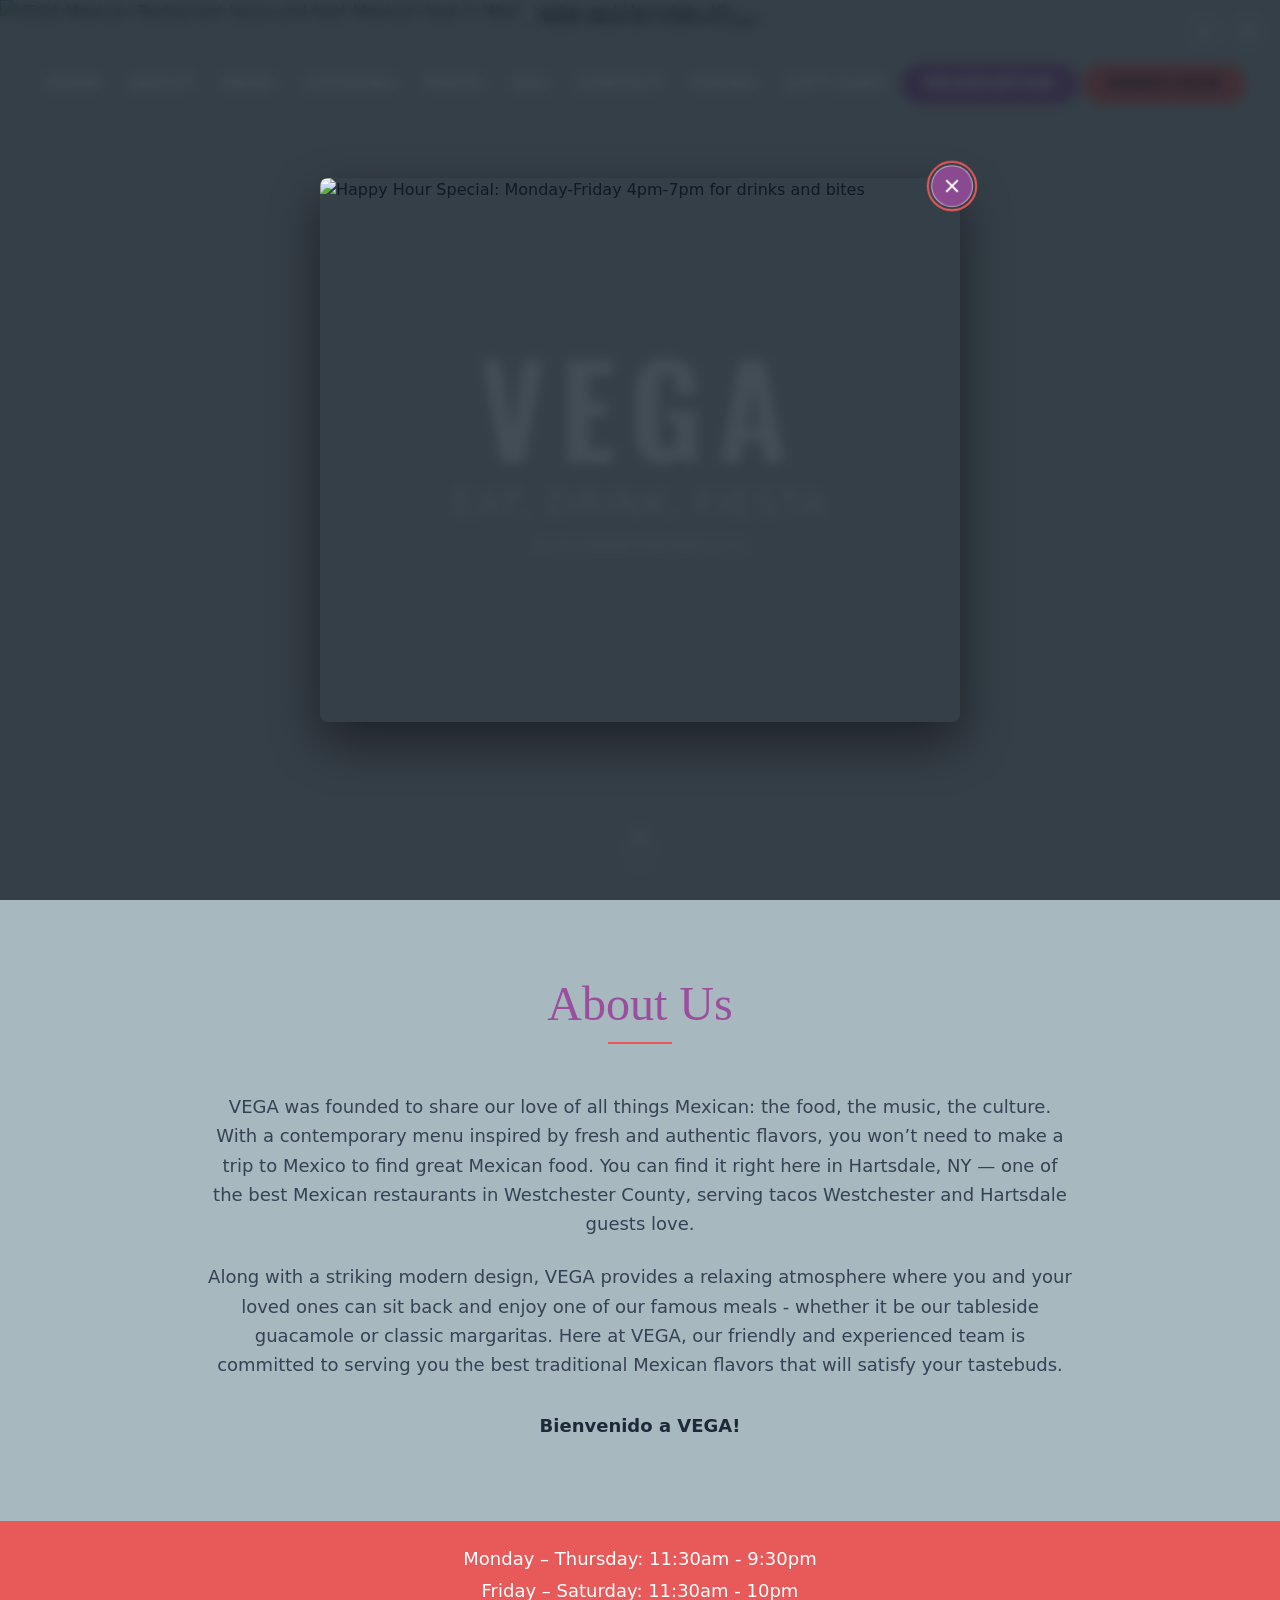
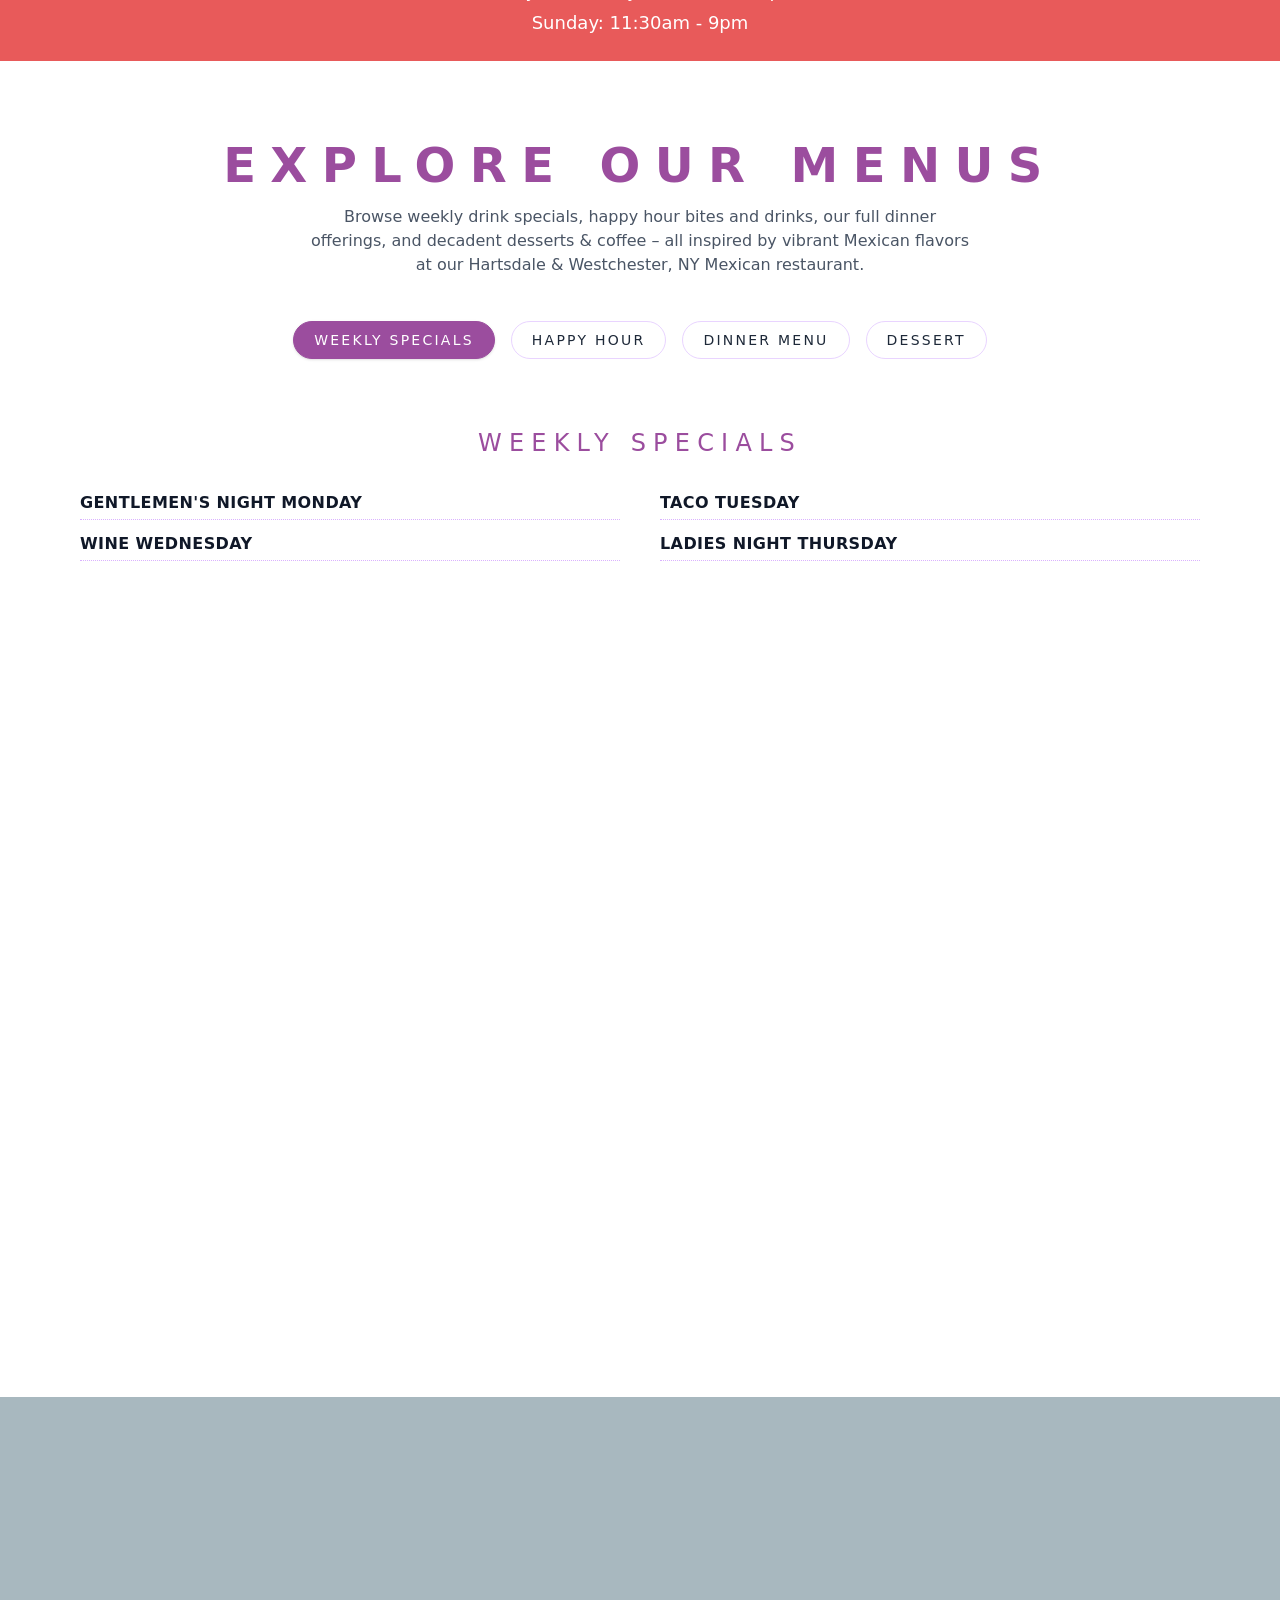
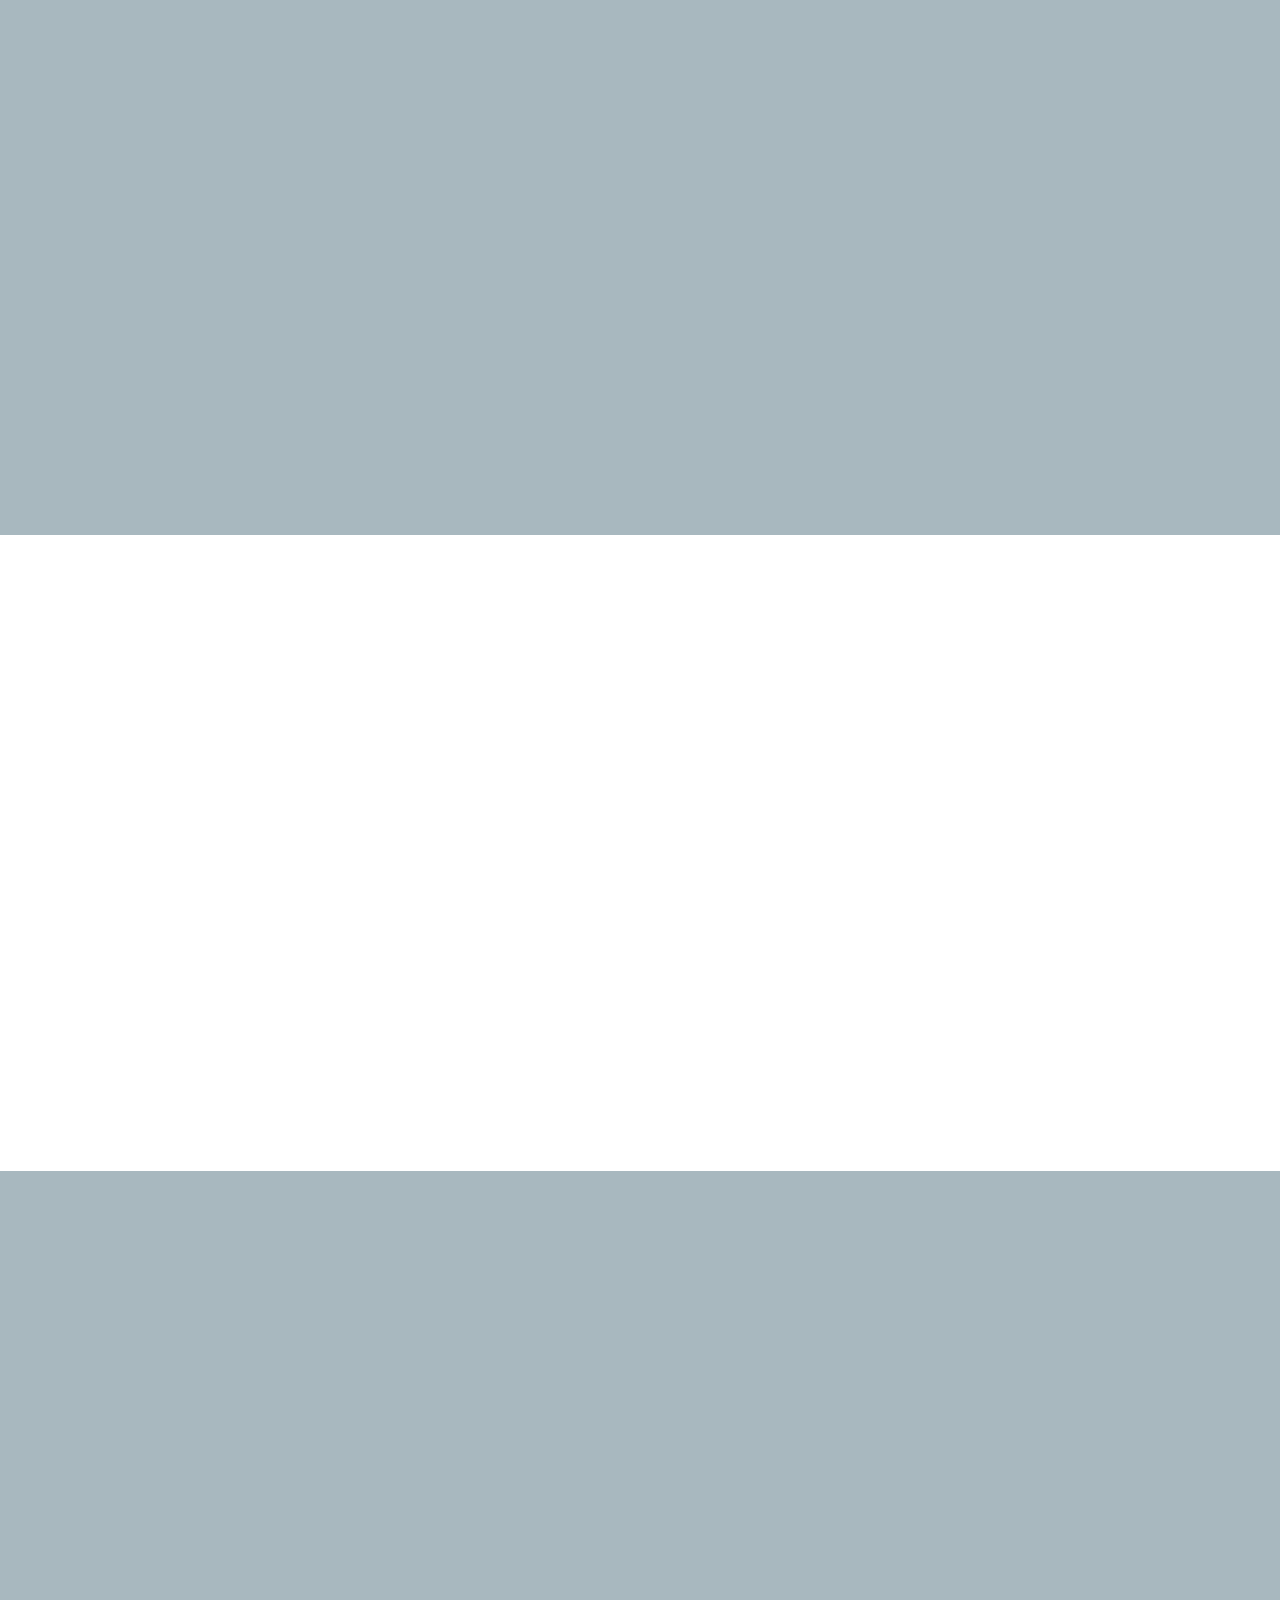
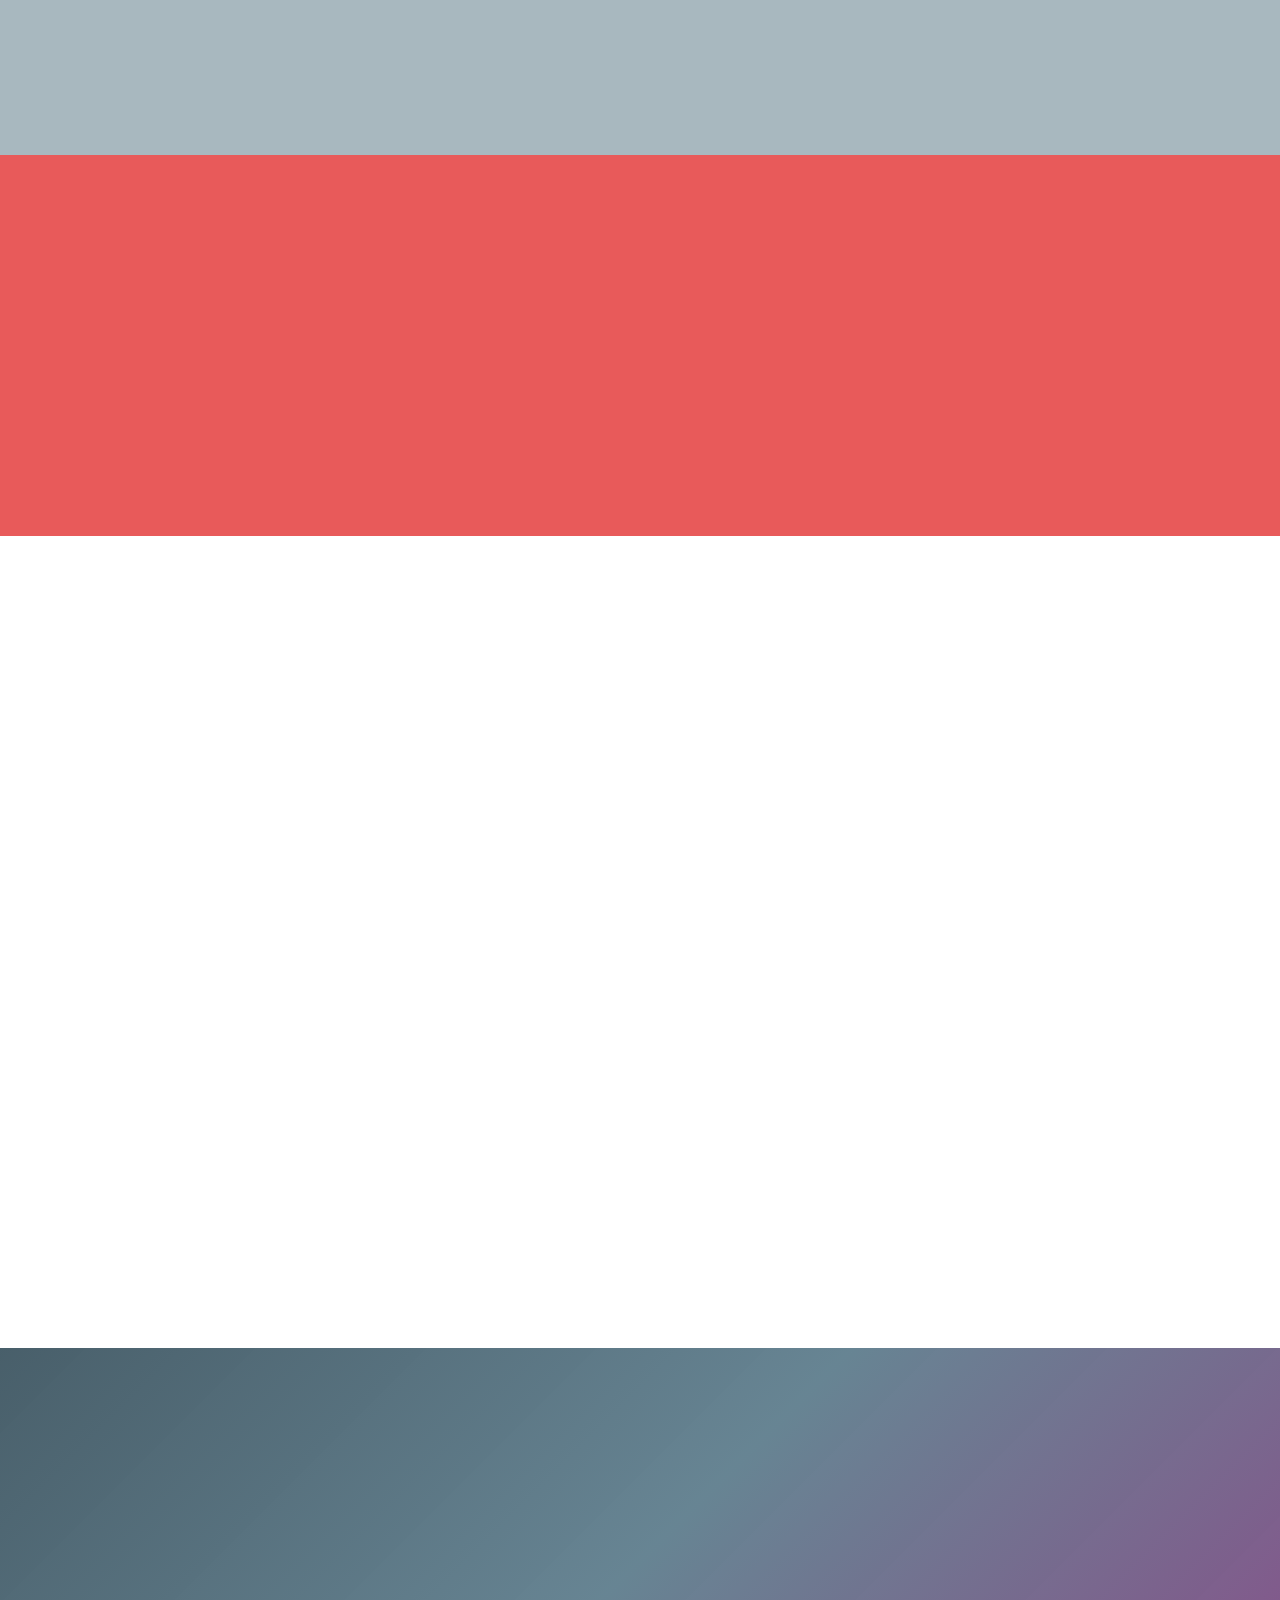
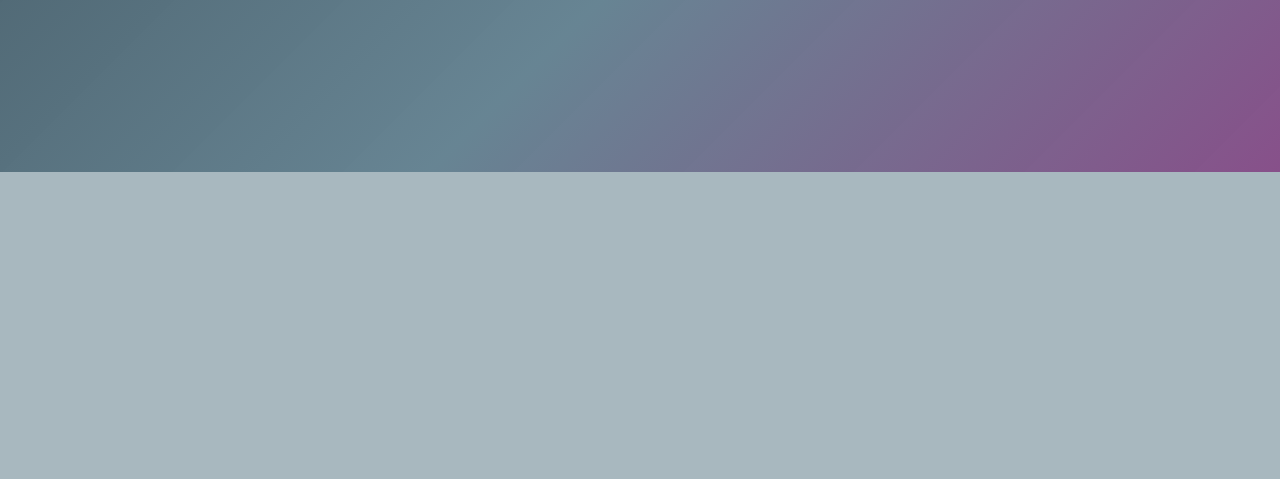
==== commit 75fed4cd: "Revert "fix: convert all images to WebP and host locally instead of raw Azure blob JPG/PNG (Lighthou" ====
--- a/index.html
+++ b/index.html
@@ -21,24 +21,24 @@
 <meta content="VEGA Mexican Cuisine | Tacos Westchester – Hartsdale, Westchester NY" property="og:title"/>
 <meta content="Best Mexican food Westchester &amp; Hartsdale, NY at VEGA — a Mexican restaurant serving authentic tacos Westchester loves in a contemporary space with a buzzy bar. Mexican restaurants near me Hartsdale NY." property="og:description"/>
 <meta content="website" property="og:type"/>
-<meta content="assets/img/1775476799_gh7all.webp" property="og:image"/>
+<meta content="https://quseprdus1.blob.core.windows.net/kora-business-images/social-media/9dfad46d-d519-43a5-95e8-beb6c7251a3b/medialibrary/1775476799_gh7all.jpeg" property="og:image"/>
 <meta content="https://vegamexican.com" property="og:url"/>
 <!-- Twitter Card -->
 <meta content="summary_large_image" name="twitter:card"/>
 <meta content="VEGA Mexican Cuisine | Tacos Westchester – Hartsdale, Westchester NY" name="twitter:title"/>
 <meta content="Best Mexican food Westchester &amp; Hartsdale, NY at VEGA — a Mexican restaurant serving authentic tacos Westchester loves in a contemporary space with a buzzy bar. Mexican restaurants near me Hartsdale NY." name="twitter:description"/>
-<meta content="assets/img/1775476799_gh7all.webp" name="twitter:image"/>
+<meta content="https://quseprdus1.blob.core.windows.net/kora-business-images/social-media/9dfad46d-d519-43a5-95e8-beb6c7251a3b/medialibrary/1775476799_gh7all.jpeg" name="twitter:image"/>
 
 <!-- KORA_FAVICON_START -->
-<link href="assets/img/1780909311_jn9jiy.webp" rel="icon" type="image/jpeg"/>
-<link href="assets/img/1780909311_jn9jiy.webp" rel="apple-touch-icon"/>
+<link href="https://quseprdus1.blob.core.windows.net/kora-business-images/social-media/9dfad46d-d519-43a5-95e8-beb6c7251a3a/medialibrary/1780909311_jn9jiy.jpg" rel="icon" type="image/jpeg"/>
+<link href="https://quseprdus1.blob.core.windows.net/kora-business-images/social-media/9dfad46d-d519-43a5-95e8-beb6c7251a3a/medialibrary/1780909311_jn9jiy.jpg" rel="apple-touch-icon"/>
 <!-- KORA_FAVICON_END -->
 <!-- Canonical -->
 <link href="https://vegamexican.com" rel="canonical"/>
 <!-- LLMs.txt for AI/agentic discovery -->
 <link href="/llms.txt" rel="alternate" title="LLM-readable site information" type="text/plain"/>
 <!-- Hero image preload — responsive: mobile gets smaller image via imagesrcset -->
-<link as="image" fetchpriority="high" href="assets/img/1775476799_gh7all.webp" rel="preload"/>
+<link as="image" fetchpriority="high" href="https://quseprdus1.blob.core.windows.net/kora-business-images/social-media/9dfad46d-d519-43a5-95e8-beb6c7251a3b/medialibrary/1775476799_gh7all.jpeg" rel="preload"/>
 <!-- DNS prefetch for external origins -->
 <link href="https://quseprdus1.blob.core.windows.net" rel="dns-prefetch"/>
 <link href="https://stream.mux.com" rel="dns-prefetch"/>
@@ -64,7 +64,7 @@
     "Fr,Sa 11:30-22:00",
     "Su 11:30-21:00"
   ],
-  "image": "assets/img/1780337580_3ncx8t.webp",
+  "image": "https://quseprdus1.blob.core.windows.net/kora-business-images/social-media/9dfad46d-d519-43a5-95e8-beb6c7251a3a/medialibrary/1780337580_3ncx8t.png",
   "servesCuisine": "Mexican",
   "url": "https://vegamexican.com",
   "review": [
@@ -235,7 +235,7 @@
 <nav class="container mx-auto px-4 py-2">
 <div class="hidden lg:flex flex-col items-center">
 <a class="mb-2" href="index.html">
-<img alt="VEGA Mexican Cuisine Logo" class="site-header-logo" id="header-logo" src="assets/img/1780337580_3ncx8t.webp"/>
+<img alt="VEGA Mexican Cuisine Logo" class="site-header-logo" id="header-logo" src="https://quseprdus1.blob.core.windows.net/kora-business-images/social-media/9dfad46d-d519-43a5-95e8-beb6c7251a3a/medialibrary/1780337580_3ncx8t.png"/>
 </a>
 <ul class="flex items-center gap-1 flex-wrap justify-center">
 <li><a class="px-3 py-2 text-md text-white font-semibold hover:text-primary transition-colors duration-300 tracking-wide" href="index.html">HOME</a></li>
@@ -272,7 +272,7 @@
 </span>
 </button>
 <a class="ml-auto shrink-0" href="index.html">
-<img alt="VEGA Mexican Cuisine Logo" class="site-header-logo site-header-logo--mobile" src="assets/img/1780337580_3ncx8t.webp"/>
+<img alt="VEGA Mexican Cuisine Logo" class="site-header-logo site-header-logo--mobile" src="https://quseprdus1.blob.core.windows.net/kora-business-images/social-media/9dfad46d-d519-43a5-95e8-beb6c7251a3a/medialibrary/1780337580_3ncx8t.png"/>
 </a>
 </div>
 <div class="hidden lg:hidden mt-4 pb-4 bg-vega-bg-dark/95 rounded-lg" data-mobile-menu="">
@@ -296,7 +296,7 @@
 <div class="min-h-screen">
 <section class="relative h-screen min-h-[600px] w-full overflow-hidden">
 <div class="hero-media absolute inset-0">
-<img alt="VEGA Mexican Restaurant tacos and best Mexican food in Westchester and Hartsdale, NY" class="hero-poster absolute inset-0 w-full h-full object-cover" decoding="async" fetchpriority="high" height="1280" loading="eager" src="assets/img/1775476799_gh7all.webp" width="1920"/>
+<img alt="VEGA Mexican Restaurant tacos and best Mexican food in Westchester and Hartsdale, NY" class="hero-poster absolute inset-0 w-full h-full object-cover" decoding="async" fetchpriority="high" height="1280" loading="eager" src="https://quseprdus1.blob.core.windows.net/kora-business-images/social-media/9dfad46d-d519-43a5-95e8-beb6c7251a3b/medialibrary/1775476799_gh7all.jpeg" width="1920"/>
 <video aria-hidden="true" class="hero-video absolute inset-0 w-full h-full object-cover" data-src="https://stream.mux.com/N5qpFOoUFQOA8gkn02cIfuloRuTE1t6lg3c9E02jGUsQI/low.mp4" loop="" muted="" playsinline="" preload="none" webkit-playsinline=""></video>
 </div>
 <div class="absolute inset-0 bg-black/30"></div>
@@ -944,7 +944,7 @@
 </section>
 <section class="relative py-20 md:py-28 overflow-hidden" data-press-root="" id="press">
 <div class="absolute inset-0">
-<img alt="" aria-hidden="true" class="absolute inset-0 w-full h-full object-cover" decoding="async" height="1080" loading="lazy" src="assets/img/1775465368_mhpple.webp" width="1920"/>
+<img alt="" aria-hidden="true" class="absolute inset-0 w-full h-full object-cover" decoding="async" height="1080" loading="lazy" src="https://quseprdus1.blob.core.windows.net/kora-business-images/user-media/9dfad46d-d519-43a5-95e8-beb6c7251a3b/de8c94d8-887e-4625-825f-ec262dbc28df/1775465368_mhpple.jpeg" width="1920"/>
 <div class="absolute inset-0 bg-black/50"></div>
 </div>
 <div class="relative z-10 container mx-auto px-4">
@@ -967,27 +967,27 @@
 <div class="press-track" data-press-track="">
 <div class="w-full flex-shrink-0 flex justify-center">
 <a class="block transform transition-transform duration-300 hover:scale-105" href="index.html#menu">
-<img alt="Happy Hour Special: Monday-Friday 4pm-7pm for drinks and bites" class="w-[280px] h-[280px] md:w-[320px] md:h-[320px] object-contain drop-shadow-2xl rounded-full bg-white" height="320" loading="lazy" src="assets/img/1781193647_k42mn3.webp" width="320"/>
+<img alt="Happy Hour Special: Monday-Friday 4pm-7pm for drinks and bites" class="w-[280px] h-[280px] md:w-[320px] md:h-[320px] object-contain drop-shadow-2xl rounded-full bg-white" height="320" loading="lazy" src="https://quseprdus1.blob.core.windows.net/kora-business-images/user-media/9dfad46d-d519-43a5-95e8-beb6c7251a3a/a353cab0-ce23-4fc4-b2cb-bb518b99d8b5/1781193647_k42mn3.png" width="320"/>
 </a>
 </div>
 <div class="w-full flex-shrink-0 flex justify-center">
 <a class="block transform transition-transform duration-300 hover:scale-105" href="https://www.nytimes.com/2012/08/12/nyregion/a-review-of-vega-in-hartsdale.html" rel="noopener noreferrer" target="_blank">
-<img alt="The New York Times Review - Real Mexican Cuisine, Right Down to Dessert" class="w-[280px] h-[280px] md:w-[320px] md:h-[320px] object-contain drop-shadow-2xl rounded-full" height="320" loading="lazy" src="assets/img/1775465407_bli6cl.webp" width="320"/>
+<img alt="The New York Times Review - Real Mexican Cuisine, Right Down to Dessert" class="w-[280px] h-[280px] md:w-[320px] md:h-[320px] object-contain drop-shadow-2xl rounded-full" height="320" loading="lazy" src="https://quseprdus1.blob.core.windows.net/kora-business-images/user-media/9dfad46d-d519-43a5-95e8-beb6c7251a3b/de8c94d8-887e-4625-825f-ec262dbc28df/1775465407_bli6cl.jpeg" width="320"/>
 </a>
 </div>
 <div class="w-full flex-shrink-0 flex justify-center">
 <a class="block transform transition-transform duration-300 hover:scale-105" href="http://food.lohudblogs.com/2010/07/23/vega-the-new-mexican-in-hartsdale/" rel="noopener noreferrer" target="_blank">
-<img alt="Lohud Top 5 Stylish Restaurant" class="w-[280px] h-[280px] md:w-[320px] md:h-[320px] object-contain drop-shadow-2xl rounded-full" height="320" loading="lazy" src="assets/img/1775465399_8kbuw6.webp" width="320"/>
+<img alt="Lohud Top 5 Stylish Restaurant" class="w-[280px] h-[280px] md:w-[320px] md:h-[320px] object-contain drop-shadow-2xl rounded-full" height="320" loading="lazy" src="https://quseprdus1.blob.core.windows.net/kora-business-images/user-media/9dfad46d-d519-43a5-95e8-beb6c7251a3b/de8c94d8-887e-4625-825f-ec262dbc28df/1775465399_8kbuw6.jpeg" width="320"/>
 </a>
 </div>
 <div class="w-full flex-shrink-0 flex justify-center">
 <a class="block transform transition-transform duration-300 hover:scale-105" href="http://www.westchestermagazine.com/Blogs/Eat-Drink-Post/March-2017/Vega-Mexican-Hartsdale/" rel="noopener noreferrer" target="_blank">
-<img alt="Best of Westchester" class="w-[280px] h-[280px] md:w-[320px] md:h-[320px] object-contain drop-shadow-2xl rounded-full" height="320" loading="lazy" src="assets/img/1775465389_zgs24g.webp" width="320"/>
+<img alt="Best of Westchester" class="w-[280px] h-[280px] md:w-[320px] md:h-[320px] object-contain drop-shadow-2xl rounded-full" height="320" loading="lazy" src="https://quseprdus1.blob.core.windows.net/kora-business-images/user-media/9dfad46d-d519-43a5-95e8-beb6c7251a3b/de8c94d8-887e-4625-825f-ec262dbc28df/1775465389_zgs24g.jpeg" width="320"/>
 </a>
 </div>
 <div class="w-full flex-shrink-0 flex justify-center">
 <a class="block transform transition-transform duration-300 hover:scale-105" href="http://www.fios1news.com/lowerhudsonvalley/restaurant-hunter-vega-hartsdale#.Wl_Vz2bMzv0" rel="noopener noreferrer" target="_blank">
-<img alt="Restaurant Hunter Signature Dish" class="w-[280px] h-[280px] md:w-[320px] md:h-[320px] object-contain drop-shadow-2xl rounded-full" height="320" loading="lazy" src="assets/img/1775465418_cjbnir.webp" width="320"/>
+<img alt="Restaurant Hunter Signature Dish" class="w-[280px] h-[280px] md:w-[320px] md:h-[320px] object-contain drop-shadow-2xl rounded-full" height="320" loading="lazy" src="https://quseprdus1.blob.core.windows.net/kora-business-images/user-media/9dfad46d-d519-43a5-95e8-beb6c7251a3b/de8c94d8-887e-4625-825f-ec262dbc28df/1775465418_cjbnir.jpeg" width="320"/>
 </a>
 </div>
 </div>
@@ -1010,35 +1010,35 @@
 </h2>
 <div class="grid grid-cols-2 md:grid-cols-4 gap-3 md:gap-4">
 <div aria-label="View image: VEGA Restaurant Interior" class="gallery-item group relative overflow-hidden aspect-[4/3] cursor-pointer" data-gallery-item="" role="button" style="transition-delay: 0ms" tabindex="0">
-<img alt="VEGA Restaurant Interior" class="w-full h-full object-cover transition-transform duration-500" decoding="async" height="300" loading="lazy" sizes="(max-width: 767px) 50vw, 25vw" src="assets/img/1775465443_j90zs5.webp" width="400"/>
+<img alt="VEGA Restaurant Interior" class="w-full h-full object-cover transition-transform duration-500" decoding="async" height="300" loading="lazy" sizes="(max-width: 767px) 50vw, 25vw" src="https://quseprdus1.blob.core.windows.net/kora-business-images/user-media/9dfad46d-d519-43a5-95e8-beb6c7251a3b/de8c94d8-887e-4625-825f-ec262dbc28df/1775465443_j90zs5.jpeg" width="400"/>
 <div class="absolute inset-0 bg-primary/0 group-hover:bg-primary/20 transition-all duration-300"></div>
 </div>
 <div aria-label="View image: VEGA Dining Area" class="gallery-item group relative overflow-hidden aspect-[4/3] cursor-pointer" data-gallery-item="" role="button" style="transition-delay: 100ms" tabindex="0">
-<img alt="VEGA Dining Area" class="w-full h-full object-cover transition-transform duration-500" decoding="async" height="300" loading="lazy" sizes="(max-width: 767px) 50vw, 25vw" src="assets/img/1775465477_ffdoaa.webp" width="400"/>
+<img alt="VEGA Dining Area" class="w-full h-full object-cover transition-transform duration-500" decoding="async" height="300" loading="lazy" sizes="(max-width: 767px) 50vw, 25vw" src="https://quseprdus1.blob.core.windows.net/kora-business-images/user-media/9dfad46d-d519-43a5-95e8-beb6c7251a3b/de8c94d8-887e-4625-825f-ec262dbc28df/1775465477_ffdoaa.jpeg" width="400"/>
 <div class="absolute inset-0 bg-primary/0 group-hover:bg-primary/20 transition-all duration-300"></div>
 </div>
 <div aria-label="View image: VEGA Restaurant Space" class="gallery-item group relative overflow-hidden aspect-[4/3] cursor-pointer" data-gallery-item="" role="button" style="transition-delay: 200ms" tabindex="0">
-<img alt="VEGA Restaurant Space" class="w-full h-full object-cover transition-transform duration-500" decoding="async" height="300" loading="lazy" sizes="(max-width: 767px) 50vw, 25vw" src="assets/img/1775465486_ydzdh6.webp" width="400"/>
+<img alt="VEGA Restaurant Space" class="w-full h-full object-cover transition-transform duration-500" decoding="async" height="300" loading="lazy" sizes="(max-width: 767px) 50vw, 25vw" src="https://quseprdus1.blob.core.windows.net/kora-business-images/user-media/9dfad46d-d519-43a5-95e8-beb6c7251a3b/de8c94d8-887e-4625-825f-ec262dbc28df/1775465486_ydzdh6.jpeg" width="400"/>
 <div class="absolute inset-0 bg-primary/0 group-hover:bg-primary/20 transition-all duration-300"></div>
 </div>
 <div aria-label="View image: VEGA Private Dining" class="gallery-item group relative overflow-hidden aspect-[4/3] cursor-pointer" data-gallery-item="" role="button" style="transition-delay: 300ms" tabindex="0">
-<img alt="VEGA Private Dining" class="w-full h-full object-cover transition-transform duration-500" decoding="async" height="300" loading="lazy" sizes="(max-width: 767px) 50vw, 25vw" src="assets/img/1775465495_yn323g.webp" width="400"/>
+<img alt="VEGA Private Dining" class="w-full h-full object-cover transition-transform duration-500" decoding="async" height="300" loading="lazy" sizes="(max-width: 767px) 50vw, 25vw" src="https://quseprdus1.blob.core.windows.net/kora-business-images/user-media/9dfad46d-d519-43a5-95e8-beb6c7251a3b/de8c94d8-887e-4625-825f-ec262dbc28df/1775465495_yn323g.jpeg" width="400"/>
 <div class="absolute inset-0 bg-primary/0 group-hover:bg-primary/20 transition-all duration-300"></div>
 </div>
 <div aria-label="View image: VEGA Appetizers" class="gallery-item group relative overflow-hidden aspect-[4/3] cursor-pointer" data-gallery-item="" role="button" style="transition-delay: 400ms" tabindex="0">
-<img alt="VEGA Appetizers" class="w-full h-full object-cover transition-transform duration-500" decoding="async" height="300" loading="lazy" sizes="(max-width: 767px) 50vw, 25vw" src="assets/img/1775465515_uk2fzf.webp" width="400"/>
+<img alt="VEGA Appetizers" class="w-full h-full object-cover transition-transform duration-500" decoding="async" height="300" loading="lazy" sizes="(max-width: 767px) 50vw, 25vw" src="https://quseprdus1.blob.core.windows.net/kora-business-images/user-media/9dfad46d-d519-43a5-95e8-beb6c7251a3b/de8c94d8-887e-4625-825f-ec262dbc28df/1775465515_uk2fzf.jpeg" width="400"/>
 <div class="absolute inset-0 bg-primary/0 group-hover:bg-primary/20 transition-all duration-300"></div>
 </div>
 <div aria-label="View image: VEGA Main Course" class="gallery-item group relative overflow-hidden aspect-[4/3] cursor-pointer" data-gallery-item="" role="button" style="transition-delay: 500ms" tabindex="0">
-<img alt="VEGA Main Course" class="w-full h-full object-cover transition-transform duration-500" decoding="async" height="300" loading="lazy" sizes="(max-width: 767px) 50vw, 25vw" src="assets/img/1775465532_yaives.webp" width="400"/>
+<img alt="VEGA Main Course" class="w-full h-full object-cover transition-transform duration-500" decoding="async" height="300" loading="lazy" sizes="(max-width: 767px) 50vw, 25vw" src="https://quseprdus1.blob.core.windows.net/kora-business-images/user-media/9dfad46d-d519-43a5-95e8-beb6c7251a3b/de8c94d8-887e-4625-825f-ec262dbc28df/1775465532_yaives.jpeg" width="400"/>
 <div class="absolute inset-0 bg-primary/0 group-hover:bg-primary/20 transition-all duration-300"></div>
 </div>
 <div aria-label="View image: VEGA Steak Dish" class="gallery-item group relative overflow-hidden aspect-[4/3] cursor-pointer" data-gallery-item="" role="button" style="transition-delay: 600ms" tabindex="0">
-<img alt="VEGA Steak Dish" class="w-full h-full object-cover transition-transform duration-500" decoding="async" height="300" loading="lazy" sizes="(max-width: 767px) 50vw, 25vw" src="assets/img/1775465551_h723pc.webp" width="400"/>
+<img alt="VEGA Steak Dish" class="w-full h-full object-cover transition-transform duration-500" decoding="async" height="300" loading="lazy" sizes="(max-width: 767px) 50vw, 25vw" src="https://quseprdus1.blob.core.windows.net/kora-business-images/user-media/9dfad46d-d519-43a5-95e8-beb6c7251a3b/de8c94d8-887e-4625-825f-ec262dbc28df/1775465551_h723pc.jpeg" width="400"/>
 <div class="absolute inset-0 bg-primary/0 group-hover:bg-primary/20 transition-all duration-300"></div>
 </div>
 <div aria-label="View image: VEGA Cocktails" class="gallery-item group relative overflow-hidden aspect-[4/3] cursor-pointer" data-gallery-item="" role="button" style="transition-delay: 700ms" tabindex="0">
-<img alt="VEGA Cocktails" class="w-full h-full object-cover transition-transform duration-500" decoding="async" height="300" loading="lazy" sizes="(max-width: 767px) 50vw, 25vw" src="assets/img/1775465560_c3sv9u.webp" width="400"/>
+<img alt="VEGA Cocktails" class="w-full h-full object-cover transition-transform duration-500" decoding="async" height="300" loading="lazy" sizes="(max-width: 767px) 50vw, 25vw" src="https://quseprdus1.blob.core.windows.net/kora-business-images/user-media/9dfad46d-d519-43a5-95e8-beb6c7251a3b/de8c94d8-887e-4625-825f-ec262dbc28df/1775465560_c3sv9u.jpeg" width="400"/>
 <div class="absolute inset-0 bg-primary/0 group-hover:bg-primary/20 transition-all duration-300"></div>
 </div>
 </div>
@@ -1154,7 +1154,7 @@
 <div class="order-now-inner max-w-xl mx-auto text-center">
 <h2 class="js-reveal text-3xl md:text-4xl font-bold text-white mb-8">ORDER NOW</h2>
 <a class="order-cta-btn order-cta-btn--primary js-reveal mx-auto transition-all duration-500 hover:scale-105" href="https://order.toasttab.com/online/vegamexicancuisine" rel="noopener noreferrer" target="_blank">
-<img alt="Direct Order with Vega" height="120" loading="lazy" src="assets/img/1781502183_xwgaf9.webp" width="250"/>
+<img alt="Direct Order with Vega" height="120" loading="lazy" src="https://quseprdus1.blob.core.windows.net/kora-business-images/user-media/9dfad46d-d519-43a5-95e8-beb6c7251a3a/de8c94d8-887e-4625-825f-ec262dbc28df/1781502183_xwgaf9.jpg" width="250"/>
 </a>
 <p class="order-now-platforms js-reveal mt-8 text-white/90 text-base md:text-lg leading-relaxed">
 We are also on UberEats, DoorDash and GrubHub.
@@ -1323,7 +1323,7 @@
       category: "social night",
       slug: "",
       ticket_url: "",
-      hero_image_url: "assets/img/1785520341_qdlj5k.webp"
+      hero_image_url: "https://quseprdus1.blob.core.windows.net/kora-business-images/social-media/9dfad46d-d519-43a5-95e8-beb6c7251a3a/medialibrary/1785520341_qdlj5k.jpg"
     }
   ];
 
@@ -1689,7 +1689,7 @@
 </svg>
 </button>
 <a data-subscribe-close="" href="#menu">
-<img alt="Happy Hour Special: Monday-Friday 4pm-7pm for drinks and bites" class="w-full h-auto" decoding="async" height="800" loading="lazy" src="assets/img/1781193647_k42mn3.webp" width="800"/>
+<img alt="Happy Hour Special: Monday-Friday 4pm-7pm for drinks and bites" class="w-full h-auto" decoding="async" height="800" loading="lazy" src="https://quseprdus1.blob.core.windows.net/kora-business-images/user-media/9dfad46d-d519-43a5-95e8-beb6c7251a3a/a353cab0-ce23-4fc4-b2cb-bb518b99d8b5/1781193647_k42mn3.png" width="800"/>
 </a>
 </div>
 </div>
--- a/style.css
+++ b/style.css
@@ -740,7 +740,7 @@
   overflow: hidden;
   background:
     linear-gradient(135deg, rgba(61, 85, 97, 0.94) 0%, rgba(90, 122, 138, 0.92) 50%, rgba(122, 61, 125, 0.9) 100%),
-    url("assets/img/1775476799_gh7all.webp") center / cover no-repeat;
+    url("https://quseprdus1.blob.core.windows.net/kora-business-images/social-media/9dfad46d-d519-43a5-95e8-beb6c7251a3b/medialibrary/1775476799_gh7all.jpeg") center / cover no-repeat;
 }
 
 .newsletter-section__inner {
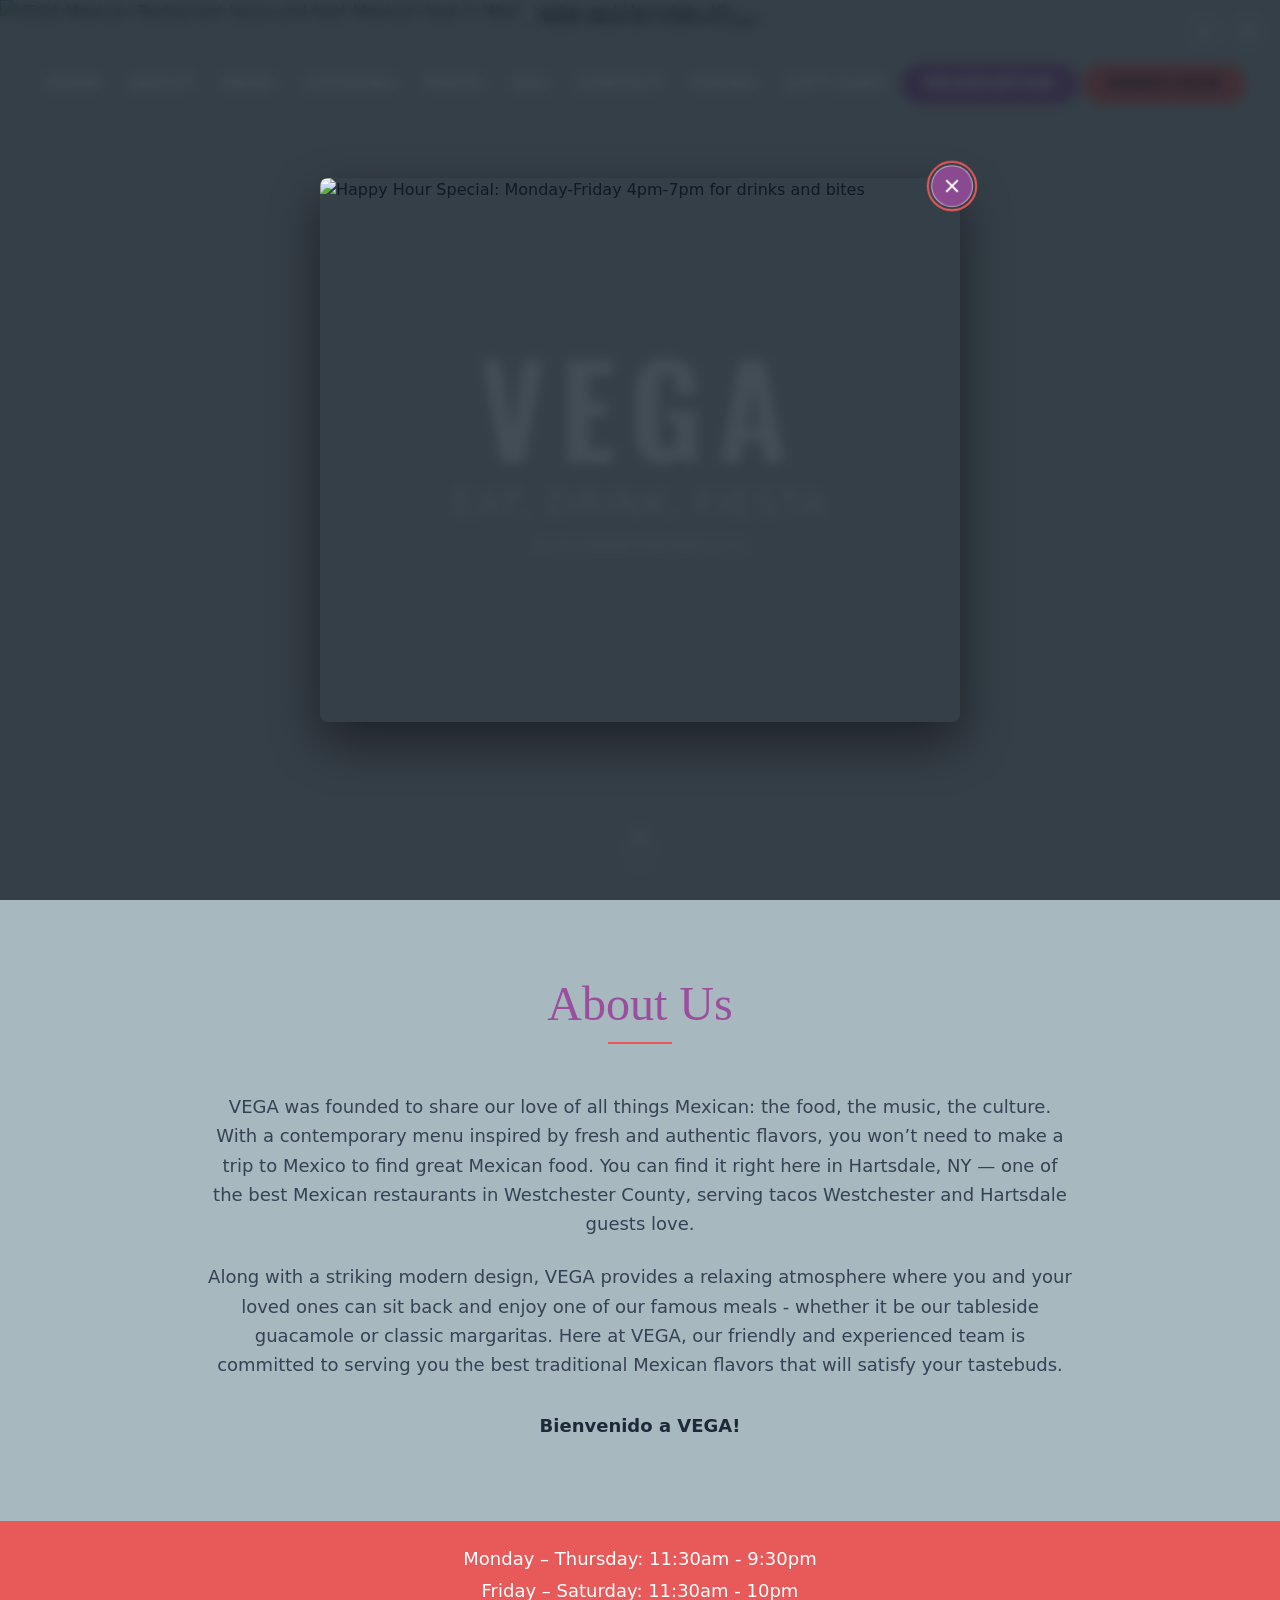
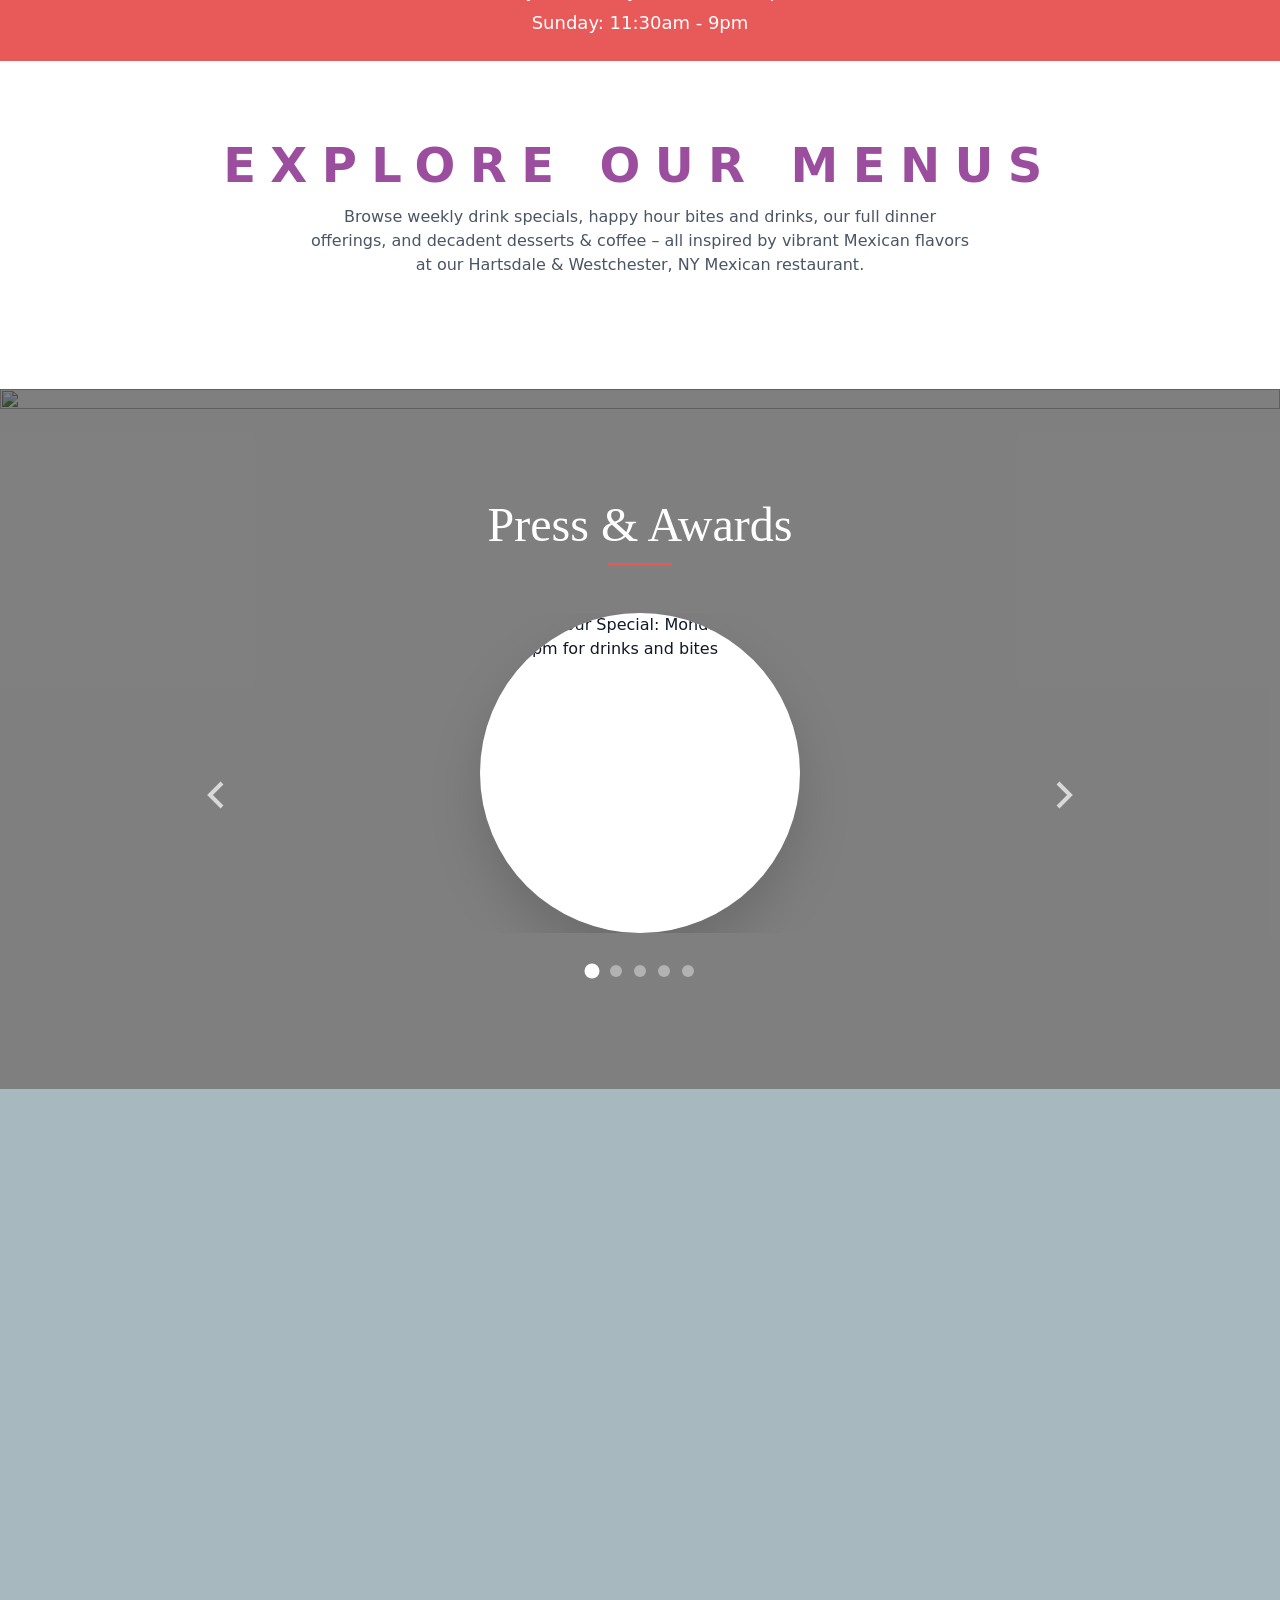
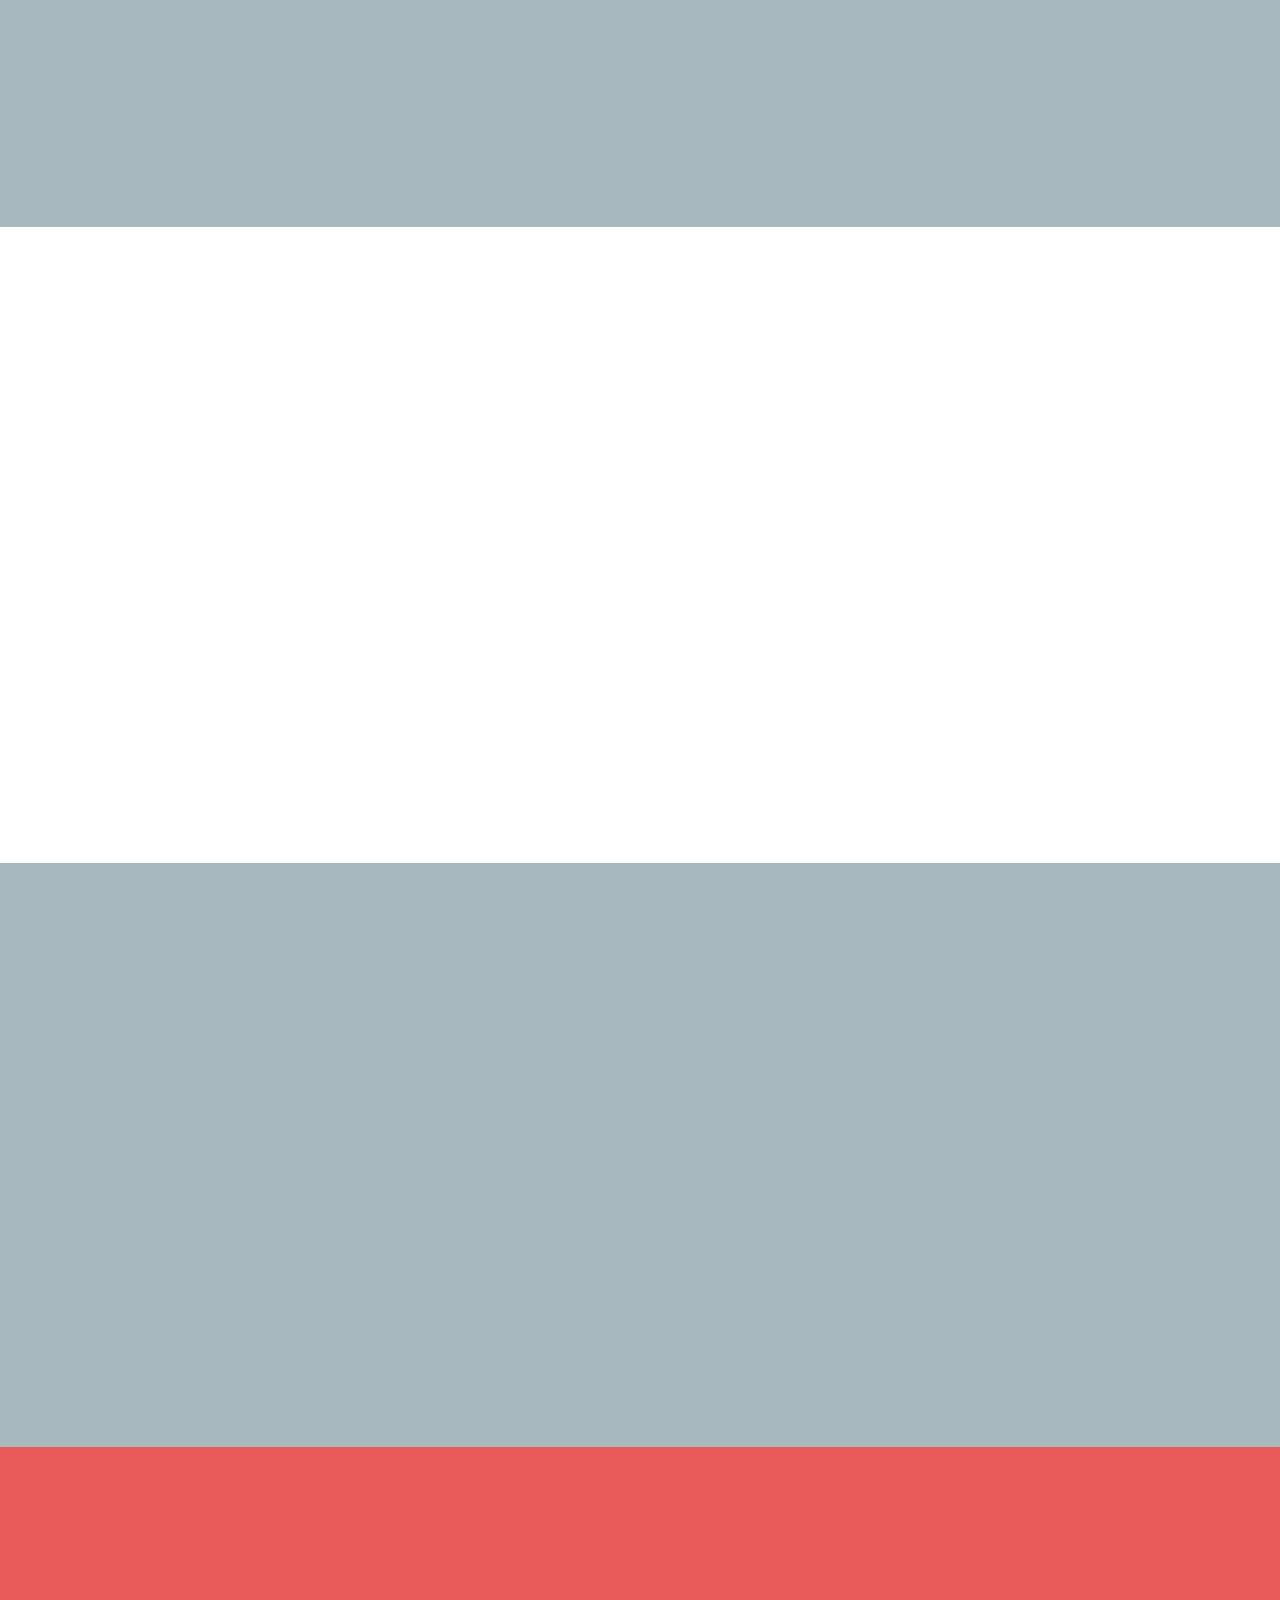
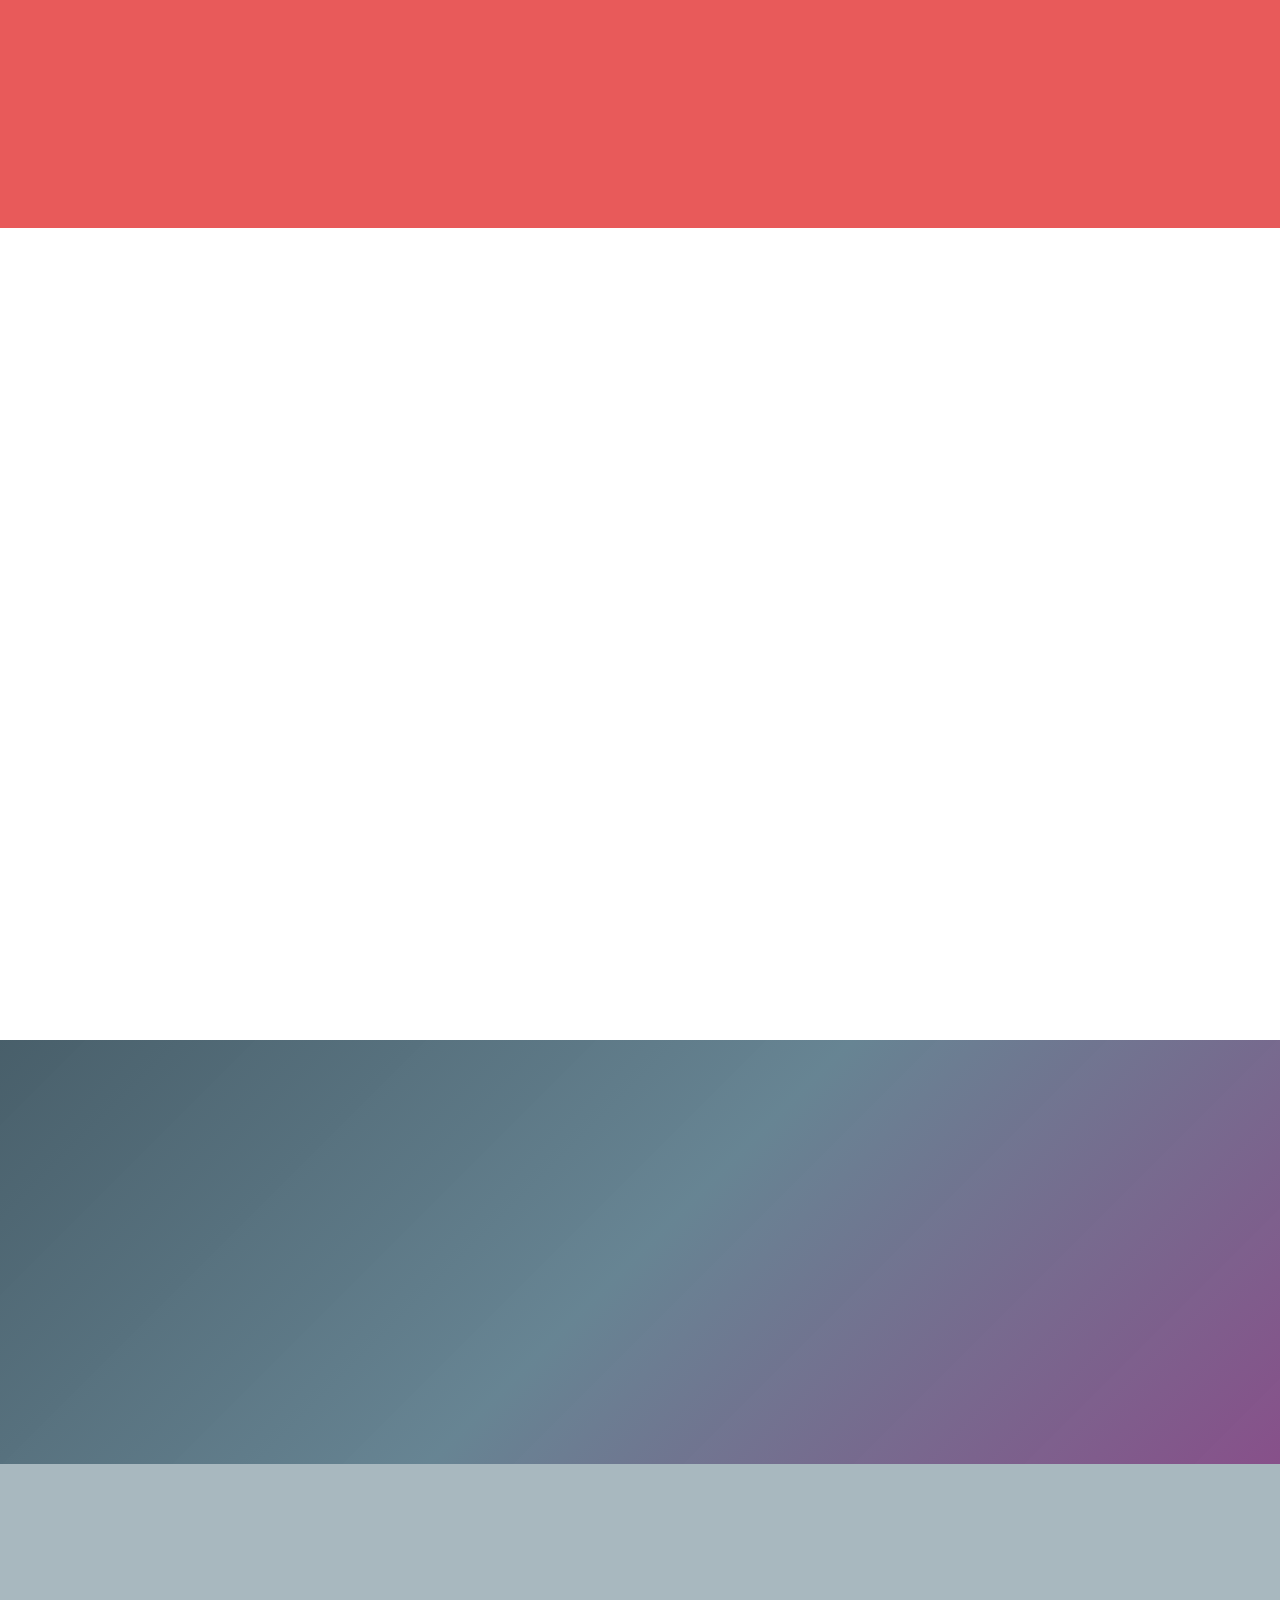
==== commit f639f81c: "Menu drawn from data: four tabs in the kora:data:menu region, in the site's own style" ====
--- a/index.html
+++ b/index.html
@@ -21,24 +21,24 @@
 <meta content="VEGA Mexican Cuisine | Tacos Westchester – Hartsdale, Westchester NY" property="og:title"/>
 <meta content="Best Mexican food Westchester &amp; Hartsdale, NY at VEGA — a Mexican restaurant serving authentic tacos Westchester loves in a contemporary space with a buzzy bar. Mexican restaurants near me Hartsdale NY." property="og:description"/>
 <meta content="website" property="og:type"/>
-<meta content="https://quseprdus1.blob.core.windows.net/kora-business-images/social-media/9dfad46d-d519-43a5-95e8-beb6c7251a3b/medialibrary/1775476799_gh7all.jpeg" property="og:image"/>
+<meta content="https://quseprdus1.blob.core.windows.net/kora-business-images/v2-uploads/9dfad46d-d519-43a5-95e8-beb6c7251a3a/64451c5d-f035-4133-aa64-bb35ceb6b696-04_1775476799_gh7all.webp" property="og:image"/>
 <meta content="https://vegamexican.com" property="og:url"/>
 <!-- Twitter Card -->
 <meta content="summary_large_image" name="twitter:card"/>
 <meta content="VEGA Mexican Cuisine | Tacos Westchester – Hartsdale, Westchester NY" name="twitter:title"/>
 <meta content="Best Mexican food Westchester &amp; Hartsdale, NY at VEGA — a Mexican restaurant serving authentic tacos Westchester loves in a contemporary space with a buzzy bar. Mexican restaurants near me Hartsdale NY." name="twitter:description"/>
-<meta content="https://quseprdus1.blob.core.windows.net/kora-business-images/social-media/9dfad46d-d519-43a5-95e8-beb6c7251a3b/medialibrary/1775476799_gh7all.jpeg" name="twitter:image"/>
+<meta content="https://quseprdus1.blob.core.windows.net/kora-business-images/v2-uploads/9dfad46d-d519-43a5-95e8-beb6c7251a3a/64451c5d-f035-4133-aa64-bb35ceb6b696-04_1775476799_gh7all.webp" name="twitter:image"/>
 
 <!-- KORA_FAVICON_START -->
-<link href="https://quseprdus1.blob.core.windows.net/kora-business-images/social-media/9dfad46d-d519-43a5-95e8-beb6c7251a3a/medialibrary/1780909311_jn9jiy.jpg" rel="icon" type="image/jpeg"/>
-<link href="https://quseprdus1.blob.core.windows.net/kora-business-images/social-media/9dfad46d-d519-43a5-95e8-beb6c7251a3a/medialibrary/1780909311_jn9jiy.jpg" rel="apple-touch-icon"/>
+<link href="https://quseprdus1.blob.core.windows.net/kora-business-images/v2-uploads/9dfad46d-d519-43a5-95e8-beb6c7251a3a/b4b3aec5-7e2e-4364-8f20-0d93cb756999-02_1780909311_jn9jiy.webp" rel="icon" type="image/jpeg"/>
+<link href="https://quseprdus1.blob.core.windows.net/kora-business-images/v2-uploads/9dfad46d-d519-43a5-95e8-beb6c7251a3a/b4b3aec5-7e2e-4364-8f20-0d93cb756999-02_1780909311_jn9jiy.webp" rel="apple-touch-icon"/>
 <!-- KORA_FAVICON_END -->
 <!-- Canonical -->
 <link href="https://vegamexican.com" rel="canonical"/>
 <!-- LLMs.txt for AI/agentic discovery -->
 <link href="/llms.txt" rel="alternate" title="LLM-readable site information" type="text/plain"/>
 <!-- Hero image preload — responsive: mobile gets smaller image via imagesrcset -->
-<link as="image" fetchpriority="high" href="https://quseprdus1.blob.core.windows.net/kora-business-images/social-media/9dfad46d-d519-43a5-95e8-beb6c7251a3b/medialibrary/1775476799_gh7all.jpeg" rel="preload"/>
+<link as="image" fetchpriority="high" href="https://quseprdus1.blob.core.windows.net/kora-business-images/v2-uploads/9dfad46d-d519-43a5-95e8-beb6c7251a3a/64451c5d-f035-4133-aa64-bb35ceb6b696-04_1775476799_gh7all.webp" rel="preload"/>
 <!-- DNS prefetch for external origins -->
 <link href="https://quseprdus1.blob.core.windows.net" rel="dns-prefetch"/>
 <link href="https://stream.mux.com" rel="dns-prefetch"/>
@@ -64,7 +64,7 @@
     "Fr,Sa 11:30-22:00",
     "Su 11:30-21:00"
   ],
-  "image": "https://quseprdus1.blob.core.windows.net/kora-business-images/social-media/9dfad46d-d519-43a5-95e8-beb6c7251a3a/medialibrary/1780337580_3ncx8t.png",
+  "image": "https://quseprdus1.blob.core.windows.net/kora-business-images/v2-uploads/9dfad46d-d519-43a5-95e8-beb6c7251a3a/4f090a93-3d3e-4307-b000-2690b3f4885b-01_1780337580_3ncx8t.webp",
   "servesCuisine": "Mexican",
   "url": "https://vegamexican.com",
   "review": [
@@ -235,7 +235,7 @@
 <nav class="container mx-auto px-4 py-2">
 <div class="hidden lg:flex flex-col items-center">
 <a class="mb-2" href="index.html">
-<img alt="VEGA Mexican Cuisine Logo" class="site-header-logo" id="header-logo" src="https://quseprdus1.blob.core.windows.net/kora-business-images/social-media/9dfad46d-d519-43a5-95e8-beb6c7251a3a/medialibrary/1780337580_3ncx8t.png"/>
+<img alt="VEGA Mexican Cuisine Logo" class="site-header-logo" id="header-logo" src="https://quseprdus1.blob.core.windows.net/kora-business-images/v2-uploads/9dfad46d-d519-43a5-95e8-beb6c7251a3a/4f090a93-3d3e-4307-b000-2690b3f4885b-01_1780337580_3ncx8t.webp"/>
 </a>
 <ul class="flex items-center gap-1 flex-wrap justify-center">
 <li><a class="px-3 py-2 text-md text-white font-semibold hover:text-primary transition-colors duration-300 tracking-wide" href="index.html">HOME</a></li>
@@ -272,7 +272,7 @@
 </span>
 </button>
 <a class="ml-auto shrink-0" href="index.html">
-<img alt="VEGA Mexican Cuisine Logo" class="site-header-logo site-header-logo--mobile" src="https://quseprdus1.blob.core.windows.net/kora-business-images/social-media/9dfad46d-d519-43a5-95e8-beb6c7251a3a/medialibrary/1780337580_3ncx8t.png"/>
+<img alt="VEGA Mexican Cuisine Logo" class="site-header-logo site-header-logo--mobile" src="https://quseprdus1.blob.core.windows.net/kora-business-images/v2-uploads/9dfad46d-d519-43a5-95e8-beb6c7251a3a/4f090a93-3d3e-4307-b000-2690b3f4885b-01_1780337580_3ncx8t.webp"/>
 </a>
 </div>
 <div class="hidden lg:hidden mt-4 pb-4 bg-vega-bg-dark/95 rounded-lg" data-mobile-menu="">
@@ -296,7 +296,7 @@
 <div class="min-h-screen">
 <section class="relative h-screen min-h-[600px] w-full overflow-hidden">
 <div class="hero-media absolute inset-0">
-<img alt="VEGA Mexican Restaurant tacos and best Mexican food in Westchester and Hartsdale, NY" class="hero-poster absolute inset-0 w-full h-full object-cover" decoding="async" fetchpriority="high" height="1280" loading="eager" src="https://quseprdus1.blob.core.windows.net/kora-business-images/social-media/9dfad46d-d519-43a5-95e8-beb6c7251a3b/medialibrary/1775476799_gh7all.jpeg" width="1920"/>
+<img alt="VEGA Mexican Restaurant tacos and best Mexican food in Westchester and Hartsdale, NY" class="hero-poster absolute inset-0 w-full h-full object-cover" decoding="async" fetchpriority="high" height="1280" loading="eager" src="https://quseprdus1.blob.core.windows.net/kora-business-images/v2-uploads/9dfad46d-d519-43a5-95e8-beb6c7251a3a/64451c5d-f035-4133-aa64-bb35ceb6b696-04_1775476799_gh7all.webp" width="1920"/>
 <video aria-hidden="true" class="hero-video absolute inset-0 w-full h-full object-cover" data-src="https://stream.mux.com/N5qpFOoUFQOA8gkn02cIfuloRuTE1t6lg3c9E02jGUsQI/low.mp4" loop="" muted="" playsinline="" preload="none" webkit-playsinline=""></video>
 </div>
 <div class="absolute inset-0 bg-black/30"></div>
@@ -353,598 +353,15 @@
               Hartsdale &amp; Westchester, NY Mexican restaurant.
             </p>
 </div>
-<div class="mt-4 md:mt-6">
-<div class="px-4 md:px-8 py-3 overflow-x-auto">
-<div class="flex justify-center items-center gap-3 md:gap-4 mx-auto w-max">
-<button class="whitespace-nowrap px-4 md:px-5 py-2 rounded-full border text-xs md:text-sm tracking-[0.16em] uppercase transition-colors duration-300 bg-primary text-white border-primary shadow-sm" data-menu-tab="menu-weekly" type="button">Weekly Specials</button>
-<button class="whitespace-nowrap px-4 md:px-5 py-2 rounded-full border text-xs md:text-sm tracking-[0.16em] uppercase transition-colors duration-300 border-purple-200 bg-white/80 text-gray-800 hover:bg-primary hover:text-white hover:border-primary" data-menu-tab="menu-happy-hour" type="button">Happy Hour</button>
-<button class="whitespace-nowrap px-4 md:px-5 py-2 rounded-full border text-xs md:text-sm tracking-[0.16em] uppercase transition-colors duration-300 border-purple-200 bg-white/80 text-gray-800 hover:bg-primary hover:text-white hover:border-primary" data-menu-tab="menu-dinner" type="button">Dinner Menu</button>
-<button class="whitespace-nowrap px-4 md:px-5 py-2 rounded-full border text-xs md:text-sm tracking-[0.16em] uppercase transition-colors duration-300 border-purple-200 bg-white/80 text-gray-800 hover:bg-primary hover:text-white hover:border-primary" data-menu-tab="menu-dessert" type="button">Dessert</button>
-</div>
-</div>
-</div>
-</div>
-<div class="menu-panel is-active" data-menu-panel="menu-weekly">
-<div class="bg-white py-10 md:py-14">
-<div class="max-w-6xl mx-auto px-4">
-<div class="text-center mb-8">
-<h3 class="text-xl md:text-2xl tracking-[0.3em] text-vega-purple uppercase">Weekly Specials</h3>
-</div>
-<div class="grid grid-cols-1 md:grid-cols-2 gap-10">
-<div class="space-y-3">
-<div class="flex justify-between gap-4 border-b border-dotted border-purple-300 pb-1">
-<div>
-<p class="font-semibold tracking-wide text-gray-900 uppercase text-sm md:text-base">Gentlemen's Night Monday</p>
-</div>
-</div>
-<div class="flex justify-between gap-4 border-b border-dotted border-purple-300 pb-1">
-<div>
-<p class="font-semibold tracking-wide text-gray-900 uppercase text-sm md:text-base">Wine Wednesday</p>
-</div>
-</div>
-</div>
-<div class="space-y-3">
-<div class="flex justify-between gap-4 border-b border-dotted border-purple-300 pb-1">
-<div>
-<p class="font-semibold tracking-wide text-gray-900 uppercase text-sm md:text-base">Taco Tuesday</p>
-</div>
-</div>
-<div class="flex justify-between gap-4 border-b border-dotted border-purple-300 pb-1">
-<div>
-<p class="font-semibold tracking-wide text-gray-900 uppercase text-sm md:text-base">Ladies Night Thursday</p>
-</div>
-</div>
-</div>
-</div>
-</div>
-</div>
-</div>
-<div class="menu-panel" data-menu-panel="menu-happy-hour">
-<div class="bg-white py-10 md:py-14">
-<div class="max-w-6xl mx-auto px-4">
-<div class="text-center mb-6">
-<h3 class="text-xl md:text-2xl tracking-[0.3em] text-vega-purple uppercase mb-1">Happy Hour</h3>
-<p class="text-xs md:text-sm tracking-[0.25em] uppercase text-gray-700">Monday – Friday 4PM–7PM</p>
-</div>
-<div class="grid grid-cols-1 md:grid-cols-2 gap-10">
-<div>
-<h4 class="text-lg tracking-[0.25em] text-vega-purple uppercase mb-3">Bites</h4>
-<div class="space-y-3 max-w-5xl mx-auto">
-<div class="flex justify-between gap-4 border-b border-dotted border-purple-300 pb-1">
-<div>
-<p class="font-semibold tracking-wide text-gray-900 uppercase text-sm md:text-base">Wings</p>
-</div>
-</div>
-<div class="flex justify-between gap-4 border-b border-dotted border-purple-300 pb-1">
-<div>
-<p class="font-semibold tracking-wide text-gray-900 uppercase text-sm md:text-base">Beef Nacho
-                        </p>
-</div>
-</div>
-<div class="flex justify-between gap-4 border-b border-dotted border-purple-300 pb-1">
-<div>
-<p class="font-semibold tracking-wide text-gray-900 uppercase text-sm md:text-base">Avocado
-                          Fritters</p>
-</div>
-</div>
-<div class="flex justify-between gap-4 border-b border-dotted border-purple-300 pb-1">
-<div>
-<p class="font-semibold tracking-wide text-gray-900 uppercase text-sm md:text-base">Ceviche
-                          Tostada</p>
-</div>
-</div>
-<div class="flex justify-between gap-4 border-b border-dotted border-purple-300 pb-1">
-<div>
-<p class="font-semibold tracking-wide text-gray-900 uppercase text-sm md:text-base">Empanada
-                          Chicken or Beef</p>
-</div>
-</div>
-<div class="flex justify-between gap-4 border-b border-dotted border-purple-300 pb-1">
-<div>
-<p class="font-semibold tracking-wide text-gray-900 uppercase text-sm md:text-base">Guacamole,
-                          Salsa &amp; Arbol</p>
-</div>
-</div>
-</div>
-</div>
-<div>
-<h4 class="text-lg tracking-[0.25em] text-vega-purple uppercase mb-3">Drinks</h4>
-<div class="space-y-3 max-w-5xl mx-auto">
-<div class="flex justify-between gap-4 border-b border-dotted border-purple-300 pb-1">
-<div>
-<p class="font-semibold tracking-wide text-gray-900 uppercase text-sm md:text-base">Draft Beer
-                        </p>
-</div>
-</div>
-<div class="flex justify-between gap-4 border-b border-dotted border-purple-300 pb-1">
-<div>
-<p class="font-semibold tracking-wide text-gray-900 uppercase text-sm md:text-base">Bottle Beer
-                        </p>
-</div>
-</div>
-<div class="flex justify-between gap-4 border-b border-dotted border-purple-300 pb-1">
-<div>
-<p class="font-semibold tracking-wide text-gray-900 uppercase text-sm md:text-base">House Wine
-                        </p>
-</div>
-</div>
-<div class="flex justify-between gap-4 border-b border-dotted border-purple-300 pb-1">
-<div>
-<p class="font-semibold tracking-wide text-gray-900 uppercase text-sm md:text-base">House
-                          Margarita</p>
-<p class="text-xs md:text-sm text-gray-700 mt-0.5">+ Flavour 2 + Floater 5</p>
-</div>
-</div>
-<div class="flex justify-between gap-4 border-b border-dotted border-purple-300 pb-1">
-<div>
-<p class="font-semibold tracking-wide text-gray-900 uppercase text-sm md:text-base">Sangria</p>
-</div>
-</div>
-</div>
-</div>
-</div>
-</div>
-</div>
-</div>
-<div class="menu-panel" data-menu-panel="menu-dinner">
-<div class="py-10 md:py-14">
-<div class="max-w-6xl mx-auto px-4">
-<div class="text-center mb-8">
-<h3 class="text-xl md:text-2xl tracking-[0.3em] text-vega-purple uppercase">Dinner</h3>
-</div>
-<div class="grid grid-cols-1 lg:grid-cols-3 gap-10">
-<div>
-<h4 class="text-lg tracking-[0.25em] text-gray-900 uppercase mb-3">Small Plates</h4>
-<div class="space-y-3">
-<div class="flex justify-between gap-4 border-b border-dotted border-purple-300 pb-1">
-<div>
-<p class="font-semibold tracking-wide text-gray-900 uppercase text-sm md:text-base">WINGS OF
-                          FIRE</p>
-<p class="text-xs md:text-sm text-gray-700 mt-0.5">Sweet chipotle chill/orange habanero</p>
-</div>
-<p class="font-semibold text-vega-purple text-sm md:text-base whitespace-nowrap">14</p>
-</div>
-<div class="flex justify-between gap-4 border-b border-dotted border-purple-300 pb-1">
-<div>
-<p class="font-semibold tracking-wide text-gray-900 uppercase text-sm md:text-base">LOADED
-                          NACHOS</p>
-<p class="text-xs md:text-sm text-gray-700 mt-0.5">Corn tortilla, cheese, beans, salsa,
-                          jalapeno, crema, guacamole + chicken 4 + steak 5 + ground beef 5 + veg 3 + birria 6 + pastor 4
-                        </p>
-</div>
-<p class="font-semibold text-vega-purple text-sm md:text-base whitespace-nowrap">12</p>
-</div>
-<div class="flex justify-between gap-4 border-b border-dotted border-purple-300 pb-1">
-<div>
-<p class="font-semibold tracking-wide text-gray-900 uppercase text-sm md:text-base">AVOCADO
-                          FRITTERS</p>
-<p class="text-xs md:text-sm text-gray-700 mt-0.5">Corn, cheese, chili lime mayo</p>
-</div>
-<p class="font-semibold text-vega-purple text-sm md:text-base whitespace-nowrap">10</p>
-</div>
-<div class="flex justify-between gap-4 border-b border-dotted border-purple-300 pb-1">
-<div>
-<p class="font-semibold tracking-wide text-gray-900 uppercase text-sm md:text-base">CHICKEN
-                          FLAUTAS</p>
-<p class="text-xs md:text-sm text-gray-700 mt-0.5">Corn tortilla, crema, queso fresco, tomatillo
-                        </p>
-</div>
-<p class="font-semibold text-vega-purple text-sm md:text-base whitespace-nowrap">12</p>
-</div>
-<div class="flex justify-between gap-4 border-b border-dotted border-purple-300 pb-1">
-<div>
-<p class="font-semibold tracking-wide text-gray-900 uppercase text-sm md:text-base">MEXICAN
-                          STREET CORN</p>
-<p class="text-xs md:text-sm text-gray-700 mt-0.5">Grilled corn off cob, chipotle mayo, queso
-                          fresco</p>
-</div>
-<p class="font-semibold text-vega-purple text-sm md:text-base whitespace-nowrap">9</p>
-</div>
-<div class="flex justify-between gap-4 border-b border-dotted border-purple-300 pb-1">
-<div>
-<p class="font-semibold tracking-wide text-gray-900 uppercase text-sm md:text-base">STREET SIDE
-                          GUACAMOLE</p>
-<p class="text-xs md:text-sm text-gray-700 mt-0.5">Hass avocado, onion, tomato, cilantro, lime,
-                          serrano pepper</p>
-</div>
-<p class="font-semibold text-vega-purple text-sm md:text-base whitespace-nowrap">16</p>
-</div>
-<div class="flex justify-between gap-4 border-b border-dotted border-purple-300 pb-1">
-<div>
-<p class="font-semibold tracking-wide text-gray-900 uppercase text-sm md:text-base">CANCUN
-                          CALAMARI</p>
-<p class="text-xs md:text-sm text-gray-700 mt-0.5">Chipotle, jicama, greens, passion fruit
-                          vinaigrette</p>
-</div>
-<p class="font-semibold text-vega-purple text-sm md:text-base whitespace-nowrap">16</p>
-</div>
-<div class="flex justify-between gap-4 border-b border-dotted border-purple-300 pb-1">
-<div>
-<p class="font-semibold tracking-wide text-gray-900 uppercase text-sm md:text-base">SHRIMP
-                          CEVICHE</p>
-<p class="text-xs md:text-sm text-gray-700 mt-0.5">Lime, cilantro, pepper, corn, celery</p>
-</div>
-<p class="font-semibold text-vega-purple text-sm md:text-base whitespace-nowrap">16</p>
-</div>
-<div class="flex justify-between gap-4 border-b border-dotted border-purple-300 pb-1">
-<div>
-<p class="font-semibold tracking-wide text-gray-900 uppercase text-sm md:text-base">TOSTONES</p>
-<p class="text-xs md:text-sm text-gray-700 mt-0.5">Hand mashed plantain + ceviche 7+ birria 5 +
-                          chorizo 4 + steak 6 + chicken 4</p>
-</div>
-<p class="font-semibold text-vega-purple text-sm md:text-base whitespace-nowrap">6</p>
-</div>
-<div class="flex justify-between gap-4 border-b border-dotted border-purple-300 pb-1">
-<div>
-<p class="font-semibold tracking-wide text-gray-900 uppercase text-sm md:text-base">EMPANADA</p>
-<p class="text-xs md:text-sm text-gray-700 mt-0.5">Fried flour tortilla, Mexican spices chicken
-                          10 ground beef 12</p>
-</div>
-</div>
-<div class="flex justify-between gap-4 border-b border-dotted border-purple-300 pb-1">
-<div>
-<p class="font-semibold tracking-wide text-gray-900 uppercase text-sm md:text-base">COCO LOCO
-                          SHRIMP</p>
-<p class="text-xs md:text-sm text-gray-700 mt-0.5">coconut, mango, habanero salsa</p>
-</div>
-<p class="font-semibold text-vega-purple text-sm md:text-base whitespace-nowrap">15</p>
-</div>
-</div>
-<h4 class="text-lg tracking-[0.25em] text-gray-900 uppercase mt-6 mb-3">Soup</h4>
-<div class="space-y-3">
-<div class="flex justify-between gap-4 border-b border-dotted border-purple-300 pb-1">
-<div>
-<p class="font-semibold tracking-wide text-gray-900 uppercase text-sm md:text-base">CHICKEN
-                          TORTILLA</p>
-<p class="text-xs md:text-sm text-gray-700 mt-0.5">Corn tortilla chips, avocado, queso fresco
-                        </p>
-</div>
-<p class="font-semibold text-vega-purple text-sm md:text-base whitespace-nowrap">10</p>
-</div>
-<div class="flex justify-between gap-4 border-b border-dotted border-purple-300 pb-1">
-<div>
-<p class="font-semibold tracking-wide text-gray-900 uppercase text-sm md:text-base">BEEF SOUP
-                        </p>
-<p class="text-xs md:text-sm text-gray-700 mt-0.5">Slow cooked brisket, Mexican spices, corn
-                          tortilla</p>
-</div>
-<p class="font-semibold text-vega-purple text-sm md:text-base whitespace-nowrap">12</p>
-</div>
-<div class="flex justify-between gap-4 border-b border-dotted border-purple-300 pb-1">
-<div>
-<p class="font-semibold tracking-wide text-gray-900 uppercase text-sm md:text-base">BLACK BEAN
-                        </p>
-<p class="text-xs md:text-sm text-gray-700 mt-0.5">Onion, cilantro, garlic, cumin</p>
-</div>
-<p class="font-semibold text-vega-purple text-sm md:text-base whitespace-nowrap">8</p>
-</div>
-</div>
-<h4 class="text-lg tracking-[0.25em] text-gray-900 uppercase mt-6 mb-3">Salad</h4>
-<div class="space-y-3">
-<div class="flex justify-between gap-4 border-b border-dotted border-purple-300 pb-1">
-<div>
-<p class="font-semibold tracking-wide text-gray-900 uppercase text-sm md:text-base">AVOCADO</p>
-<p class="text-xs md:text-sm text-gray-700 mt-0.5">Greens, jicama, tomato, cilantro dressing</p>
-<p class="text-xs md:text-sm text-gray-700 mt-0.5">+ steak 10+ salmon 9 + chicken 7 + shrimp 8
-                        </p>
-</div>
-<p class="font-semibold text-vega-purple text-sm md:text-base whitespace-nowrap">12</p>
-</div>
-<div class="flex justify-between gap-4 border-b border-dotted border-purple-300 pb-1">
-<div>
-<p class="font-semibold tracking-wide text-gray-900 uppercase text-sm md:text-base">TACO SHELL
-                        </p>
-<p class="text-xs md:text-sm text-gray-700 mt-0.5">Flour shell, greens, tomato, beans, corn,
-                          cheese, crema, guacamole or rice bowl</p>
-<p class="text-xs md:text-sm text-gray-700 mt-0.5">+ steak 10+ salmon 9 + chicken 7 + shrimp 8
-                        </p>
-</div>
-<p class="font-semibold text-vega-purple text-sm md:text-base whitespace-nowrap">12</p>
-</div>
-</div>
-</div>
-<div>
-<h4 class="text-lg tracking-[0.25em] text-gray-900 uppercase mb-3">Classics</h4>
-<div class="space-y-3">
-<div class="flex justify-between gap-4 border-b border-dotted border-purple-300 pb-1">
-<div>
-<p class="font-semibold tracking-wide text-gray-900 uppercase text-sm md:text-base">TACOS</p>
-<p class="text-xs md:text-sm text-gray-700 mt-0.5">Soft corn tortilla (3), salsa, rice and beans
-                        </p>
-<p class="text-xs md:text-sm text-gray-700 mt-0.5">Vegetable 16 chicken 17 steak 22 ground beef
-                          20 pork 17 pastor 17 birria 22 shrimp 18 grilled fish 18</p>
-</div>
-</div>
-<div class="flex justify-between gap-4 border-b border-dotted border-purple-300 pb-1">
-<div>
-<p class="font-semibold tracking-wide text-gray-900 uppercase text-sm md:text-base">FAJITA</p>
-<p class="text-xs md:text-sm text-gray-700 mt-0.5">Onion, peppers, flour tortilla, crema,
-                          guacamole, rice, beans</p>
-<p class="text-xs md:text-sm text-gray-700 mt-0.5">Vegetable 20 steak 28 chicken 24 shrimp 27,
-                          salmon 27, combo 30</p>
-</div>
-</div>
-<div class="flex justify-between gap-4 border-b border-dotted border-purple-300 pb-1">
-<div>
-<p class="font-semibold tracking-wide text-gray-900 uppercase text-sm md:text-base">BURRITO</p>
-<p class="text-xs md:text-sm text-gray-700 mt-0.5">Flour tortilla, rice, beans, cheese, crema,
-                          salsa</p>
-<p class="text-xs md:text-sm text-gray-700 mt-0.5">Classic 14 vegetable 15 chicken 16 steak 19
-                          ground beef 19 pork 16 pastor 16 birria 19 shrimp 18</p>
-</div>
-</div>
-<div class="flex justify-between gap-4 border-b border-dotted border-purple-300 pb-1">
-<div>
-<p class="font-semibold tracking-wide text-gray-900 uppercase text-sm md:text-base">ENCHILADA
-                        </p>
-<p class="text-xs md:text-sm text-gray-700 mt-0.5">Corn tortilla, queso, rice, beans</p>
-<p class="text-xs md:text-sm text-gray-700 mt-0.5">Vegetable suiza 18 chicken tinga mole 18
-                          steak roja 22 pork suiza 18 creamy shrimp 20 pastor suiza 18 birria roja 22</p>
-</div>
-</div>
-<div class="flex justify-between gap-4 border-b border-dotted border-purple-300 pb-1">
-<div>
-<p class="font-semibold tracking-wide text-gray-900 uppercase text-sm md:text-base">QUESADILLA
-                        </p>
-<p class="text-xs md:text-sm text-gray-700 mt-0.5">Flour tortilla, cheese, crema, tomatillo,
-                          rice, beans</p>
-<p class="text-xs md:text-sm text-gray-700 mt-0.5">Vegetable 16 chicken 17 steak 20 ground beef
-                          20 pork 17 pastor 17 birria 20 shrimp 18</p>
-</div>
-</div>
-<div class="flex justify-between gap-4 border-b border-dotted border-purple-300 pb-1">
-<div>
-<p class="font-semibold tracking-wide text-gray-900 uppercase text-sm md:text-base">CHIMICHANGA
-                        </p>
-<p class="text-xs md:text-sm text-gray-700 mt-0.5">Fried flour tortilla, cheese, rice, beans,
-                          crema, guacamole</p>
-<p class="text-xs md:text-sm text-gray-700 mt-0.5">vegetable 15 chicken 16 steak 19 ground beef
-                          18 pork 16 pastor 16 birria 19 shrimp 18</p>
-</div>
-</div>
-</div>
-</div>
-<div>
-<h4 class="text-lg tracking-[0.25em] text-gray-900 uppercase mb-3">Signature</h4>
-<div class="space-y-3">
-<div class="flex justify-between gap-4 border-b border-dotted border-purple-300 pb-1">
-<div>
-<p class="font-semibold tracking-wide text-gray-900 uppercase text-sm md:text-base">CHIPOTLE
-                          CHICKEN</p>
-<p class="text-xs md:text-sm text-gray-700 mt-0.5">Lemon garlic, chipotle, rice, market
-                          vegetables</p>
-</div>
-<p class="font-semibold text-vega-purple text-sm md:text-base whitespace-nowrap">23</p>
-</div>
-<div class="flex justify-between gap-4 border-b border-dotted border-purple-300 pb-1">
-<div>
-<p class="font-semibold tracking-wide text-gray-900 uppercase text-sm md:text-base">CHURRASCO
-                        </p>
-<p class="text-xs md:text-sm text-gray-700 mt-0.5">Skirt steak, chimichurri, fried plantain,
-                          beans, market vegetables</p>
-</div>
-<p class="font-semibold text-vega-purple text-sm md:text-base whitespace-nowrap">35</p>
-</div>
-<div class="flex justify-between gap-4 border-b border-dotted border-purple-300 pb-1">
-<div>
-<p class="font-semibold tracking-wide text-gray-900 uppercase text-sm md:text-base">CARNITAS</p>
-<p class="text-xs md:text-sm text-gray-700 mt-0.5">Slow cooked citrus rub, dark beer, rice,
-                          beans, corn tortilla</p>
-</div>
-<p class="font-semibold text-vega-purple text-sm md:text-base whitespace-nowrap">22</p>
-</div>
-<div class="flex justify-between gap-4 border-b border-dotted border-purple-300 pb-1">
-<div>
-<p class="font-semibold tracking-wide text-gray-900 uppercase text-sm md:text-base">SALMON
-                          YUCATAN</p>
-<p class="text-xs md:text-sm text-gray-700 mt-0.5">Pan seared, creamy avocado salsa, market
-                          vegetables, rice</p>
-</div>
-<p class="font-semibold text-vega-purple text-sm md:text-base whitespace-nowrap">27</p>
-</div>
-<div class="flex justify-between gap-4 border-b border-dotted border-purple-300 pb-1">
-<div>
-<p class="font-semibold tracking-wide text-gray-900 uppercase text-sm md:text-base">SHRIMP
-                          DIABLA</p>
-<p class="text-xs md:text-sm text-gray-700 mt-0.5">Lemon garlic, chipotle, rice, market
-                          vegetables</p>
-</div>
-<p class="font-semibold text-vega-purple text-sm md:text-base whitespace-nowrap">27</p>
-</div>
-</div>
-<h4 class="text-lg tracking-[0.25em] text-gray-900 uppercase mt-6 mb-3">Kids</h4>
-<div class="space-y-3">
-<div class="flex justify-between gap-4 border-b border-dotted border-purple-300 pb-1">
-<div>
-<p class="font-semibold tracking-wide text-gray-900 uppercase text-sm md:text-base">CHICKEN
-                          FINGERS</p>
-<p class="text-xs md:text-sm text-gray-700 mt-0.5">10 and under Served w fries</p>
-</div>
-<p class="font-semibold text-vega-purple text-sm md:text-base whitespace-nowrap">12</p>
-</div>
-<div class="flex justify-between gap-4 border-b border-dotted border-purple-300 pb-1">
-<div>
-<p class="font-semibold tracking-wide text-gray-900 uppercase text-sm md:text-base">CHEESE
-                          QUESADILLA</p>
-</div>
-<p class="font-semibold text-vega-purple text-sm md:text-base whitespace-nowrap">12</p>
-</div>
-<div class="flex justify-between gap-4 border-b border-dotted border-purple-300 pb-1">
-<div>
-<p class="font-semibold tracking-wide text-gray-900 uppercase text-sm md:text-base">GROUND BEEF
-                          CHEESE TACO</p>
-</div>
-<p class="font-semibold text-vega-purple text-sm md:text-base whitespace-nowrap">12</p>
-</div>
-</div>
-<h4 class="text-lg tracking-[0.25em] text-gray-900 uppercase mt-6 mb-3">Sides</h4>
-<div class="space-y-3">
-<div class="flex justify-between gap-4 border-b border-dotted border-purple-300 pb-1">
-<div>
-<p class="font-semibold tracking-wide text-gray-900 uppercase text-sm md:text-base">GUACAMOLE
-                        </p>
-</div>
-<p class="font-semibold text-vega-purple text-sm md:text-base whitespace-nowrap">9</p>
-</div>
-<div class="flex justify-between gap-4 border-b border-dotted border-purple-300 pb-1">
-<div>
-<p class="font-semibold tracking-wide text-gray-900 uppercase text-sm md:text-base">GRILLED
-                          VEGETABLES</p>
-</div>
-<p class="font-semibold text-vega-purple text-sm md:text-base whitespace-nowrap">6</p>
-</div>
-<div class="flex justify-between gap-4 border-b border-dotted border-purple-300 pb-1">
-<div>
-<p class="font-semibold tracking-wide text-gray-900 uppercase text-sm md:text-base">HOMEMADE
-                          CHIPS &amp; SALSA</p>
-</div>
-<p class="font-semibold text-vega-purple text-sm md:text-base whitespace-nowrap">7</p>
-</div>
-<div class="flex justify-between gap-4 border-b border-dotted border-purple-300 pb-1">
-<div>
-<p class="font-semibold tracking-wide text-gray-900 uppercase text-sm md:text-base">FRIED
-                          PLANTAIN</p>
-</div>
-<p class="font-semibold text-vega-purple text-sm md:text-base whitespace-nowrap">6</p>
-</div>
-<div class="flex justify-between gap-4 border-b border-dotted border-purple-300 pb-1">
-<div>
-<p class="font-semibold tracking-wide text-gray-900 uppercase text-sm md:text-base">RICE</p>
-<p class="text-xs md:text-sm text-gray-700 mt-0.5">Red / White</p>
-</div>
-<p class="font-semibold text-vega-purple text-sm md:text-base whitespace-nowrap">4/6</p>
-</div>
-<div class="flex justify-between gap-4 border-b border-dotted border-purple-300 pb-1">
-<div>
-<p class="font-semibold tracking-wide text-gray-900 uppercase text-sm md:text-base">BEANS</p>
-</div>
-<p class="font-semibold text-vega-purple text-sm md:text-base whitespace-nowrap">4/6</p>
-</div>
-</div>
-</div>
-</div>
-</div>
-</div>
-</div>
-<div class="menu-panel" data-menu-panel="menu-dessert">
-<div class="bg-white py-10 md:py-14">
-<div class="max-w-6xl mx-auto px-4">
-<div class="grid grid-cols-1 md:grid-cols-2 gap-10">
-<div>
-<h4 class="text-xl md:text-2xl tracking-[0.3em] text-vega-purple uppercase mb-4 text-center">Dessert
-                  </h4>
-<div class="space-y-3">
-<div class="flex justify-between gap-4 border-b border-dotted border-purple-300 pb-1">
-<div>
-<p class="font-semibold tracking-wide text-gray-900 uppercase text-sm md:text-base">Churros</p>
-<p class="text-xs md:text-sm text-gray-700 mt-0.5">Fried pastry, cinnamon, chocolate, ice crème
-                        </p>
-</div>
-</div>
-<div class="flex justify-between gap-4 border-b border-dotted border-purple-300 pb-1">
-<div>
-<p class="font-semibold tracking-wide text-gray-900 uppercase text-sm md:text-base">Mexican
-                          Choco Tres Leche</p>
-<p class="text-xs md:text-sm text-gray-700 mt-0.5">Traditional Mexican sponge cake</p>
-</div>
-</div>
-<div class="flex justify-between gap-4 border-b border-dotted border-purple-300 pb-1">
-<div>
-<p class="font-semibold tracking-wide text-gray-900 uppercase text-sm md:text-base">Fried Ice
-                          Crème</p>
-<p class="text-xs md:text-sm text-gray-700 mt-0.5">Corn crumbs, popcorn, caramel, cinnamon</p>
-</div>
-</div>
-<div class="flex justify-between gap-4 border-b border-dotted border-purple-300 pb-1">
-<div>
-<p class="font-semibold tracking-wide text-gray-900 uppercase text-sm md:text-base">Flan</p>
-<p class="text-xs md:text-sm text-gray-700 mt-0.5">Mexican custard</p>
-</div>
-</div>
-</div>
-</div>
-<div class="space-y-6">
-<div>
-<h4 class="text-xl md:text-2xl tracking-[0.3em] text-vega-purple uppercase mb-4 text-center">
-                      Cordials</h4>
-<div class="space-y-3">
-<div class="flex justify-between gap-4 border-b border-dotted border-purple-300 pb-1">
-<div>
-<p class="font-semibold tracking-wide text-gray-900 uppercase text-sm md:text-base">Kahlua</p>
-</div>
-</div>
-<div class="flex justify-between gap-4 border-b border-dotted border-purple-300 pb-1">
-<div>
-<p class="font-semibold tracking-wide text-gray-900 uppercase text-sm md:text-base">Grand
-                            Marnier</p>
-</div>
-</div>
-<div class="flex justify-between gap-4 border-b border-dotted border-purple-300 pb-1">
-<div>
-<p class="font-semibold tracking-wide text-gray-900 uppercase text-sm md:text-base">Baileys
-                          </p>
-</div>
-</div>
-<div class="flex justify-between gap-4 border-b border-dotted border-purple-300 pb-1">
-<div>
-<p class="font-semibold tracking-wide text-gray-900 uppercase text-sm md:text-base">Sambuca
-                          </p>
-</div>
-</div>
-</div>
-</div>
-<div>
-<h4 class="text-xl md:text-2xl tracking-[0.3em] text-vega-purple uppercase mb-4 text-center">Hot
-                      Drinks</h4>
-<div class="space-y-3">
-<div class="flex justify-between gap-4 border-b border-dotted border-purple-300 pb-1">
-<div>
-<p class="font-semibold tracking-wide text-gray-900 uppercase text-sm md:text-base">Coffee</p>
-</div>
-</div>
-<div class="flex justify-between gap-4 border-b border-dotted border-purple-300 pb-1">
-<div>
-<p class="font-semibold tracking-wide text-gray-900 uppercase text-sm md:text-base">Espresso
-                          </p>
-</div>
-</div>
-<div class="flex justify-between gap-4 border-b border-dotted border-purple-300 pb-1">
-<div>
-<p class="font-semibold tracking-wide text-gray-900 uppercase text-sm md:text-base">Cappuccino
-                          </p>
-</div>
-</div>
-<div class="flex justify-between gap-4 border-b border-dotted border-purple-300 pb-1">
-<div>
-<p class="font-semibold tracking-wide text-gray-900 uppercase text-sm md:text-base">Tea</p>
-</div>
-</div>
-<div class="flex justify-between gap-4 border-b border-dotted border-purple-300 pb-1">
-<div>
-<p class="font-semibold tracking-wide text-gray-900 uppercase text-sm md:text-base">Double
-                            Espresso</p>
-</div>
-</div>
-<div class="flex justify-between gap-4 border-b border-dotted border-purple-300 pb-1">
-<div>
-<p class="font-semibold tracking-wide text-gray-900 uppercase text-sm md:text-base">Mexican
-                            Coffee + Liquor</p>
-</div>
-</div>
-</div>
-</div>
-</div>
-</div>
-<p class="mt-8 text-center text-xs md:text-sm tracking-[0.3em] uppercase text-orange-500">
-                Stressed is just dessert spelled backwards
-              </p>
-</div>
-</div>
+</div>
+<div class="vega-menu">
+<!-- kora:data:menu layout="tabs" -->
+<!-- /kora:data:menu -->
 </div>
 </section>
 <section class="relative py-20 md:py-28 overflow-hidden" data-press-root="" id="press">
 <div class="absolute inset-0">
-<img alt="" aria-hidden="true" class="absolute inset-0 w-full h-full object-cover" decoding="async" height="1080" loading="lazy" src="https://quseprdus1.blob.core.windows.net/kora-business-images/user-media/9dfad46d-d519-43a5-95e8-beb6c7251a3b/de8c94d8-887e-4625-825f-ec262dbc28df/1775465368_mhpple.jpeg" width="1920"/>
+<img alt="" aria-hidden="true" class="absolute inset-0 w-full h-full object-cover" decoding="async" height="1080" loading="lazy" src="https://quseprdus1.blob.core.windows.net/kora-business-images/v2-uploads/9dfad46d-d519-43a5-95e8-beb6c7251a3a/df7c4e1d-e577-4ddb-9e20-61aa37ef2cc0-07_1775465368_mhpple.webp" width="1920"/>
 <div class="absolute inset-0 bg-black/50"></div>
 </div>
 <div class="relative z-10 container mx-auto px-4">
@@ -967,27 +384,27 @@
 <div class="press-track" data-press-track="">
 <div class="w-full flex-shrink-0 flex justify-center">
 <a class="block transform transition-transform duration-300 hover:scale-105" href="index.html#menu">
-<img alt="Happy Hour Special: Monday-Friday 4pm-7pm for drinks and bites" class="w-[280px] h-[280px] md:w-[320px] md:h-[320px] object-contain drop-shadow-2xl rounded-full bg-white" height="320" loading="lazy" src="https://quseprdus1.blob.core.windows.net/kora-business-images/user-media/9dfad46d-d519-43a5-95e8-beb6c7251a3a/a353cab0-ce23-4fc4-b2cb-bb518b99d8b5/1781193647_k42mn3.png" width="320"/>
+<img alt="Happy Hour Special: Monday-Friday 4pm-7pm for drinks and bites" class="w-[280px] h-[280px] md:w-[320px] md:h-[320px] object-contain drop-shadow-2xl rounded-full bg-white" height="320" loading="lazy" src="https://quseprdus1.blob.core.windows.net/kora-business-images/v2-uploads/9dfad46d-d519-43a5-95e8-beb6c7251a3a/89b53447-afa9-4e52-be86-bfa946a90e2e-05_1781193647_k42mn3.webp" width="320"/>
 </a>
 </div>
 <div class="w-full flex-shrink-0 flex justify-center">
 <a class="block transform transition-transform duration-300 hover:scale-105" href="https://www.nytimes.com/2012/08/12/nyregion/a-review-of-vega-in-hartsdale.html" rel="noopener noreferrer" target="_blank">
-<img alt="The New York Times Review - Real Mexican Cuisine, Right Down to Dessert" class="w-[280px] h-[280px] md:w-[320px] md:h-[320px] object-contain drop-shadow-2xl rounded-full" height="320" loading="lazy" src="https://quseprdus1.blob.core.windows.net/kora-business-images/user-media/9dfad46d-d519-43a5-95e8-beb6c7251a3b/de8c94d8-887e-4625-825f-ec262dbc28df/1775465407_bli6cl.jpeg" width="320"/>
+<img alt="The New York Times Review - Real Mexican Cuisine, Right Down to Dessert" class="w-[280px] h-[280px] md:w-[320px] md:h-[320px] object-contain drop-shadow-2xl rounded-full" height="320" loading="lazy" src="https://quseprdus1.blob.core.windows.net/kora-business-images/v2-uploads/9dfad46d-d519-43a5-95e8-beb6c7251a3a/183a5ccb-4f19-4d49-9eb0-7d1eab3b7288-10_1775465407_bli6cl.webp" width="320"/>
 </a>
 </div>
 <div class="w-full flex-shrink-0 flex justify-center">
 <a class="block transform transition-transform duration-300 hover:scale-105" href="http://food.lohudblogs.com/2010/07/23/vega-the-new-mexican-in-hartsdale/" rel="noopener noreferrer" target="_blank">
-<img alt="Lohud Top 5 Stylish Restaurant" class="w-[280px] h-[280px] md:w-[320px] md:h-[320px] object-contain drop-shadow-2xl rounded-full" height="320" loading="lazy" src="https://quseprdus1.blob.core.windows.net/kora-business-images/user-media/9dfad46d-d519-43a5-95e8-beb6c7251a3b/de8c94d8-887e-4625-825f-ec262dbc28df/1775465399_8kbuw6.jpeg" width="320"/>
+<img alt="Lohud Top 5 Stylish Restaurant" class="w-[280px] h-[280px] md:w-[320px] md:h-[320px] object-contain drop-shadow-2xl rounded-full" height="320" loading="lazy" src="https://quseprdus1.blob.core.windows.net/kora-business-images/v2-uploads/9dfad46d-d519-43a5-95e8-beb6c7251a3a/569b0c54-a675-4817-b62b-f99a11d9023d-09_1775465399_8kbuw6.webp" width="320"/>
 </a>
 </div>
 <div class="w-full flex-shrink-0 flex justify-center">
 <a class="block transform transition-transform duration-300 hover:scale-105" href="http://www.westchestermagazine.com/Blogs/Eat-Drink-Post/March-2017/Vega-Mexican-Hartsdale/" rel="noopener noreferrer" target="_blank">
-<img alt="Best of Westchester" class="w-[280px] h-[280px] md:w-[320px] md:h-[320px] object-contain drop-shadow-2xl rounded-full" height="320" loading="lazy" src="https://quseprdus1.blob.core.windows.net/kora-business-images/user-media/9dfad46d-d519-43a5-95e8-beb6c7251a3b/de8c94d8-887e-4625-825f-ec262dbc28df/1775465389_zgs24g.jpeg" width="320"/>
+<img alt="Best of Westchester" class="w-[280px] h-[280px] md:w-[320px] md:h-[320px] object-contain drop-shadow-2xl rounded-full" height="320" loading="lazy" src="https://quseprdus1.blob.core.windows.net/kora-business-images/v2-uploads/9dfad46d-d519-43a5-95e8-beb6c7251a3a/f39a664b-a9ae-4f11-b035-cca61bcce18b-08_1775465389_zgs24g.webp" width="320"/>
 </a>
 </div>
 <div class="w-full flex-shrink-0 flex justify-center">
 <a class="block transform transition-transform duration-300 hover:scale-105" href="http://www.fios1news.com/lowerhudsonvalley/restaurant-hunter-vega-hartsdale#.Wl_Vz2bMzv0" rel="noopener noreferrer" target="_blank">
-<img alt="Restaurant Hunter Signature Dish" class="w-[280px] h-[280px] md:w-[320px] md:h-[320px] object-contain drop-shadow-2xl rounded-full" height="320" loading="lazy" src="https://quseprdus1.blob.core.windows.net/kora-business-images/user-media/9dfad46d-d519-43a5-95e8-beb6c7251a3b/de8c94d8-887e-4625-825f-ec262dbc28df/1775465418_cjbnir.jpeg" width="320"/>
+<img alt="Restaurant Hunter Signature Dish" class="w-[280px] h-[280px] md:w-[320px] md:h-[320px] object-contain drop-shadow-2xl rounded-full" height="320" loading="lazy" src="https://quseprdus1.blob.core.windows.net/kora-business-images/v2-uploads/9dfad46d-d519-43a5-95e8-beb6c7251a3a/b53ec77f-70fc-47b9-a43b-9bbff69a4a0d-11_1775465418_cjbnir.webp" width="320"/>
 </a>
 </div>
 </div>
@@ -1010,35 +427,35 @@
 </h2>
 <div class="grid grid-cols-2 md:grid-cols-4 gap-3 md:gap-4">
 <div aria-label="View image: VEGA Restaurant Interior" class="gallery-item group relative overflow-hidden aspect-[4/3] cursor-pointer" data-gallery-item="" role="button" style="transition-delay: 0ms" tabindex="0">
-<img alt="VEGA Restaurant Interior" class="w-full h-full object-cover transition-transform duration-500" decoding="async" height="300" loading="lazy" sizes="(max-width: 767px) 50vw, 25vw" src="https://quseprdus1.blob.core.windows.net/kora-business-images/user-media/9dfad46d-d519-43a5-95e8-beb6c7251a3b/de8c94d8-887e-4625-825f-ec262dbc28df/1775465443_j90zs5.jpeg" width="400"/>
+<img alt="VEGA Restaurant Interior" class="w-full h-full object-cover transition-transform duration-500" decoding="async" height="300" loading="lazy" sizes="(max-width: 767px) 50vw, 25vw" src="https://quseprdus1.blob.core.windows.net/kora-business-images/v2-uploads/9dfad46d-d519-43a5-95e8-beb6c7251a3a/95782853-0521-4454-b1d4-4d4198fee3a3-12_1775465443_j90zs5.webp" width="400"/>
 <div class="absolute inset-0 bg-primary/0 group-hover:bg-primary/20 transition-all duration-300"></div>
 </div>
 <div aria-label="View image: VEGA Dining Area" class="gallery-item group relative overflow-hidden aspect-[4/3] cursor-pointer" data-gallery-item="" role="button" style="transition-delay: 100ms" tabindex="0">
-<img alt="VEGA Dining Area" class="w-full h-full object-cover transition-transform duration-500" decoding="async" height="300" loading="lazy" sizes="(max-width: 767px) 50vw, 25vw" src="https://quseprdus1.blob.core.windows.net/kora-business-images/user-media/9dfad46d-d519-43a5-95e8-beb6c7251a3b/de8c94d8-887e-4625-825f-ec262dbc28df/1775465477_ffdoaa.jpeg" width="400"/>
+<img alt="VEGA Dining Area" class="w-full h-full object-cover transition-transform duration-500" decoding="async" height="300" loading="lazy" sizes="(max-width: 767px) 50vw, 25vw" src="https://quseprdus1.blob.core.windows.net/kora-business-images/v2-uploads/9dfad46d-d519-43a5-95e8-beb6c7251a3a/1daaf9cd-ae52-4012-9743-0fa94500f9e1-13_1775465477_ffdoaa.webp" width="400"/>
 <div class="absolute inset-0 bg-primary/0 group-hover:bg-primary/20 transition-all duration-300"></div>
 </div>
 <div aria-label="View image: VEGA Restaurant Space" class="gallery-item group relative overflow-hidden aspect-[4/3] cursor-pointer" data-gallery-item="" role="button" style="transition-delay: 200ms" tabindex="0">
-<img alt="VEGA Restaurant Space" class="w-full h-full object-cover transition-transform duration-500" decoding="async" height="300" loading="lazy" sizes="(max-width: 767px) 50vw, 25vw" src="https://quseprdus1.blob.core.windows.net/kora-business-images/user-media/9dfad46d-d519-43a5-95e8-beb6c7251a3b/de8c94d8-887e-4625-825f-ec262dbc28df/1775465486_ydzdh6.jpeg" width="400"/>
+<img alt="VEGA Restaurant Space" class="w-full h-full object-cover transition-transform duration-500" decoding="async" height="300" loading="lazy" sizes="(max-width: 767px) 50vw, 25vw" src="https://quseprdus1.blob.core.windows.net/kora-business-images/v2-uploads/9dfad46d-d519-43a5-95e8-beb6c7251a3a/7f3e9543-30ad-4383-9cba-279cbc8e6075-14_1775465486_ydzdh6.webp" width="400"/>
 <div class="absolute inset-0 bg-primary/0 group-hover:bg-primary/20 transition-all duration-300"></div>
 </div>
 <div aria-label="View image: VEGA Private Dining" class="gallery-item group relative overflow-hidden aspect-[4/3] cursor-pointer" data-gallery-item="" role="button" style="transition-delay: 300ms" tabindex="0">
-<img alt="VEGA Private Dining" class="w-full h-full object-cover transition-transform duration-500" decoding="async" height="300" loading="lazy" sizes="(max-width: 767px) 50vw, 25vw" src="https://quseprdus1.blob.core.windows.net/kora-business-images/user-media/9dfad46d-d519-43a5-95e8-beb6c7251a3b/de8c94d8-887e-4625-825f-ec262dbc28df/1775465495_yn323g.jpeg" width="400"/>
+<img alt="VEGA Private Dining" class="w-full h-full object-cover transition-transform duration-500" decoding="async" height="300" loading="lazy" sizes="(max-width: 767px) 50vw, 25vw" src="https://quseprdus1.blob.core.windows.net/kora-business-images/v2-uploads/9dfad46d-d519-43a5-95e8-beb6c7251a3a/7859b3c2-d8ee-44c0-b4d1-e63be8c3ef3f-15_1775465495_yn323g.webp" width="400"/>
 <div class="absolute inset-0 bg-primary/0 group-hover:bg-primary/20 transition-all duration-300"></div>
 </div>
 <div aria-label="View image: VEGA Appetizers" class="gallery-item group relative overflow-hidden aspect-[4/3] cursor-pointer" data-gallery-item="" role="button" style="transition-delay: 400ms" tabindex="0">
-<img alt="VEGA Appetizers" class="w-full h-full object-cover transition-transform duration-500" decoding="async" height="300" loading="lazy" sizes="(max-width: 767px) 50vw, 25vw" src="https://quseprdus1.blob.core.windows.net/kora-business-images/user-media/9dfad46d-d519-43a5-95e8-beb6c7251a3b/de8c94d8-887e-4625-825f-ec262dbc28df/1775465515_uk2fzf.jpeg" width="400"/>
+<img alt="VEGA Appetizers" class="w-full h-full object-cover transition-transform duration-500" decoding="async" height="300" loading="lazy" sizes="(max-width: 767px) 50vw, 25vw" src="https://quseprdus1.blob.core.windows.net/kora-business-images/v2-uploads/9dfad46d-d519-43a5-95e8-beb6c7251a3a/bb8a72f1-2e41-40d5-a5a0-25cb54d341f8-16_1775465515_uk2fzf.webp" width="400"/>
 <div class="absolute inset-0 bg-primary/0 group-hover:bg-primary/20 transition-all duration-300"></div>
 </div>
 <div aria-label="View image: VEGA Main Course" class="gallery-item group relative overflow-hidden aspect-[4/3] cursor-pointer" data-gallery-item="" role="button" style="transition-delay: 500ms" tabindex="0">
-<img alt="VEGA Main Course" class="w-full h-full object-cover transition-transform duration-500" decoding="async" height="300" loading="lazy" sizes="(max-width: 767px) 50vw, 25vw" src="https://quseprdus1.blob.core.windows.net/kora-business-images/user-media/9dfad46d-d519-43a5-95e8-beb6c7251a3b/de8c94d8-887e-4625-825f-ec262dbc28df/1775465532_yaives.jpeg" width="400"/>
+<img alt="VEGA Main Course" class="w-full h-full object-cover transition-transform duration-500" decoding="async" height="300" loading="lazy" sizes="(max-width: 767px) 50vw, 25vw" src="https://quseprdus1.blob.core.windows.net/kora-business-images/v2-uploads/9dfad46d-d519-43a5-95e8-beb6c7251a3a/b5d1370b-9b12-4219-985f-487fb26eb9ee-17_1775465532_yaives.webp" width="400"/>
 <div class="absolute inset-0 bg-primary/0 group-hover:bg-primary/20 transition-all duration-300"></div>
 </div>
 <div aria-label="View image: VEGA Steak Dish" class="gallery-item group relative overflow-hidden aspect-[4/3] cursor-pointer" data-gallery-item="" role="button" style="transition-delay: 600ms" tabindex="0">
-<img alt="VEGA Steak Dish" class="w-full h-full object-cover transition-transform duration-500" decoding="async" height="300" loading="lazy" sizes="(max-width: 767px) 50vw, 25vw" src="https://quseprdus1.blob.core.windows.net/kora-business-images/user-media/9dfad46d-d519-43a5-95e8-beb6c7251a3b/de8c94d8-887e-4625-825f-ec262dbc28df/1775465551_h723pc.jpeg" width="400"/>
+<img alt="VEGA Steak Dish" class="w-full h-full object-cover transition-transform duration-500" decoding="async" height="300" loading="lazy" sizes="(max-width: 767px) 50vw, 25vw" src="https://quseprdus1.blob.core.windows.net/kora-business-images/v2-uploads/9dfad46d-d519-43a5-95e8-beb6c7251a3a/6083a259-1abb-4318-8d89-845cc543e31b-18_1775465551_h723pc.webp" width="400"/>
 <div class="absolute inset-0 bg-primary/0 group-hover:bg-primary/20 transition-all duration-300"></div>
 </div>
 <div aria-label="View image: VEGA Cocktails" class="gallery-item group relative overflow-hidden aspect-[4/3] cursor-pointer" data-gallery-item="" role="button" style="transition-delay: 700ms" tabindex="0">
-<img alt="VEGA Cocktails" class="w-full h-full object-cover transition-transform duration-500" decoding="async" height="300" loading="lazy" sizes="(max-width: 767px) 50vw, 25vw" src="https://quseprdus1.blob.core.windows.net/kora-business-images/user-media/9dfad46d-d519-43a5-95e8-beb6c7251a3b/de8c94d8-887e-4625-825f-ec262dbc28df/1775465560_c3sv9u.jpeg" width="400"/>
+<img alt="VEGA Cocktails" class="w-full h-full object-cover transition-transform duration-500" decoding="async" height="300" loading="lazy" sizes="(max-width: 767px) 50vw, 25vw" src="https://quseprdus1.blob.core.windows.net/kora-business-images/v2-uploads/9dfad46d-d519-43a5-95e8-beb6c7251a3a/b42360f8-0455-44d5-8a11-16bd67c29b3d-19_1775465560_c3sv9u.webp" width="400"/>
 <div class="absolute inset-0 bg-primary/0 group-hover:bg-primary/20 transition-all duration-300"></div>
 </div>
 </div>
@@ -1154,7 +571,7 @@
 <div class="order-now-inner max-w-xl mx-auto text-center">
 <h2 class="js-reveal text-3xl md:text-4xl font-bold text-white mb-8">ORDER NOW</h2>
 <a class="order-cta-btn order-cta-btn--primary js-reveal mx-auto transition-all duration-500 hover:scale-105" href="https://order.toasttab.com/online/vegamexicancuisine" rel="noopener noreferrer" target="_blank">
-<img alt="Direct Order with Vega" height="120" loading="lazy" src="https://quseprdus1.blob.core.windows.net/kora-business-images/user-media/9dfad46d-d519-43a5-95e8-beb6c7251a3a/de8c94d8-887e-4625-825f-ec262dbc28df/1781502183_xwgaf9.jpg" width="250"/>
+<img alt="Direct Order with Vega" height="120" loading="lazy" src="https://quseprdus1.blob.core.windows.net/kora-business-images/v2-uploads/9dfad46d-d519-43a5-95e8-beb6c7251a3a/a8d9cde0-10e0-463b-abd6-f7e3cf57f3cb-06_1781502183_xwgaf9.webp" width="250"/>
 </a>
 <p class="order-now-platforms js-reveal mt-8 text-white/90 text-base md:text-lg leading-relaxed">
 We are also on UberEats, DoorDash and GrubHub.
@@ -1323,7 +740,7 @@
       category: "social night",
       slug: "",
       ticket_url: "",
-      hero_image_url: "https://quseprdus1.blob.core.windows.net/kora-business-images/social-media/9dfad46d-d519-43a5-95e8-beb6c7251a3a/medialibrary/1785520341_qdlj5k.jpg"
+      hero_image_url: "https://quseprdus1.blob.core.windows.net/kora-business-images/v2-uploads/9dfad46d-d519-43a5-95e8-beb6c7251a3a/f12d8d1f-ef08-4cb1-b595-14f1cf0f4026-03_1785520341_qdlj5k.webp"
     }
   ];
 
@@ -1689,7 +1106,7 @@
 </svg>
 </button>
 <a data-subscribe-close="" href="#menu">
-<img alt="Happy Hour Special: Monday-Friday 4pm-7pm for drinks and bites" class="w-full h-auto" decoding="async" height="800" loading="lazy" src="https://quseprdus1.blob.core.windows.net/kora-business-images/user-media/9dfad46d-d519-43a5-95e8-beb6c7251a3a/a353cab0-ce23-4fc4-b2cb-bb518b99d8b5/1781193647_k42mn3.png" width="800"/>
+<img alt="Happy Hour Special: Monday-Friday 4pm-7pm for drinks and bites" class="w-full h-auto" decoding="async" height="800" loading="lazy" src="https://quseprdus1.blob.core.windows.net/kora-business-images/v2-uploads/9dfad46d-d519-43a5-95e8-beb6c7251a3a/89b53447-afa9-4e52-be86-bfa946a90e2e-05_1781193647_k42mn3.webp" width="800"/>
 </a>
 </div>
 </div>
--- a/style.css
+++ b/style.css
@@ -199,14 +199,49 @@
   flex-shrink: 0;
 }
 
-/* Menu panel visibility */
-.menu-panel {
-  display: none;
-}
-
-.menu-panel.is-active {
-  display: block;
-}
+/* Menus: drawn by Kora into the kora:data:menu region; these rules give them this site's look. */
+.vega-menu { max-width: 72rem; margin: 0 auto; padding: 0 1rem; }
+.kora-menu .kora-menu__switcher { display: flex; justify-content: center; align-items: center; flex-wrap: wrap; gap: 0.75rem; margin: 1.5rem auto 0; padding: 0.75rem 1rem; }
+.kora-menu .kora-menu__switcher a {
+  white-space: nowrap; padding: 0.5rem 1rem; border-radius: 9999px; border: 1px solid #e9d5ff; background: rgba(255,255,255,.8);
+  color: #1f2937; font-size: 0.75rem; line-height: 1rem; letter-spacing: 0.16em; text-transform: uppercase; text-decoration: none; transition: color .3s, background-color .3s, border-color .3s;
+}
+@media (min-width: 768px) { .kora-menu .kora-menu__switcher a { padding: 0.5rem 1.25rem; font-size: 0.875rem; line-height: 1.25rem; } }
+.kora-menu .kora-menu__switcher a:hover { background: #9b4d9e; color: #fff; border-color: #9b4d9e; }
+.kora-menu .kora-menu__switcher a[aria-current="true"] { background: #9b4d9e; color: #fff; border-color: #9b4d9e; box-shadow: 0 1px 2px rgba(0,0,0,.05); }
+.kora-menu .kora-menu__menu { display: flex; flex-direction: column; margin: 0; padding: 2.5rem 0; }
+@media (min-width: 768px) { .kora-menu .kora-menu__menu { padding: 3.5rem 0; } }
+.kora-menu .kora-menu__menu-title { order: 0; text-align: center; margin: 0 0 2rem; font-size: 1.25rem; line-height: 1.75rem; letter-spacing: 0.3em; color: #9b4d9e; text-transform: uppercase; font-weight: 400; }
+@media (min-width: 768px) { .kora-menu .kora-menu__menu-title { font-size: 1.5rem; line-height: 2rem; } }
+.kora-menu .kora-menu__availability { order: 1; text-align: center; margin: -1.25rem 0 1.5rem; font-size: 0.75rem; letter-spacing: 0.25em; text-transform: uppercase; color: #374151; opacity: 1; }
+.kora-menu .kora-menu__menu-desc { order: 99; text-align: center; margin: 2rem 0 0; font-size: 0.875rem; color: #f97316; opacity: 1; }
+.kora-menu .kora-menu__nav { display: none; }
+.kora-menu .kora-menu__section { order: 2; margin: 0 0 2.5rem; }
+.kora-menu .kora-menu__section:only-of-type .kora-menu__section-title { display: none; }
+.kora-menu .kora-menu__section-title { font-size: 1.125rem; line-height: 1.75rem; letter-spacing: 0.25em; color: #111827; text-transform: uppercase; font-weight: 400; margin: 0 0 0.75rem; }
+.kora-menu .kora-menu__items { display: flex; flex-direction: column; gap: 0.75rem; }
+.kora-menu .kora-menu__item { display: block; padding-bottom: 0.25rem; border-bottom: 1px dotted #d8b4fe; }
+.kora-menu .kora-menu__item-body { display: grid; grid-template-columns: 1fr auto; column-gap: 1rem; align-items: start; }
+.kora-menu .kora-menu__item-head { display: contents; }
+.kora-menu .kora-menu__item-name { grid-column: 1; margin: 0; font-family: inherit; font-weight: 600; letter-spacing: 0.025em; color: #111827; text-transform: uppercase; font-size: 0.875rem; line-height: 1.25rem; }
+.kora-menu .kora-menu__item-price { grid-column: 2; grid-row: 1 / span 2; font-weight: 600; color: #9b4d9e; font-size: 0.875rem; line-height: 1.25rem; white-space: nowrap; }
+.kora-menu .kora-menu__item-desc { grid-column: 1; margin: 0.125rem 0 0; font-size: 0.75rem; line-height: 1rem; color: #374151; opacity: 1; }
+@media (min-width: 768px) {
+  .kora-menu .kora-menu__item-name, .kora-menu .kora-menu__item-price { font-size: 1rem; line-height: 1.5rem; }
+  .kora-menu .kora-menu__item-desc { font-size: 0.875rem; line-height: 1.25rem; }
+}
+/* Weekly specials and desserts sit in two columns, happy hour in two, dinner in three. */
+@media (min-width: 768px) {
+  #menu-weekly-specials .kora-menu__items { display: grid; grid-template-columns: repeat(2, 1fr); column-gap: 2.5rem; }
+  #menu-happy-hour, #menu-dessert { display: grid; grid-template-columns: repeat(2, 1fr); column-gap: 2.5rem; }
+  #menu-happy-hour > .kora-menu__menu-title, #menu-happy-hour > .kora-menu__availability,
+  #menu-dessert > .kora-menu__menu-title, #menu-dessert > .kora-menu__menu-desc { grid-column: 1 / -1; }
+}
+@media (min-width: 1024px) {
+  #menu-dinner-menu { display: grid; grid-template-columns: repeat(3, 1fr); column-gap: 2.5rem; }
+  #menu-dinner-menu > .kora-menu__menu-title { grid-column: 1 / -1; }
+}
+#menu-dessert > .kora-menu__menu-title { display: none; }
 
 /* Gallery lightbox */
 .gallery-lightbox:not([hidden]) {
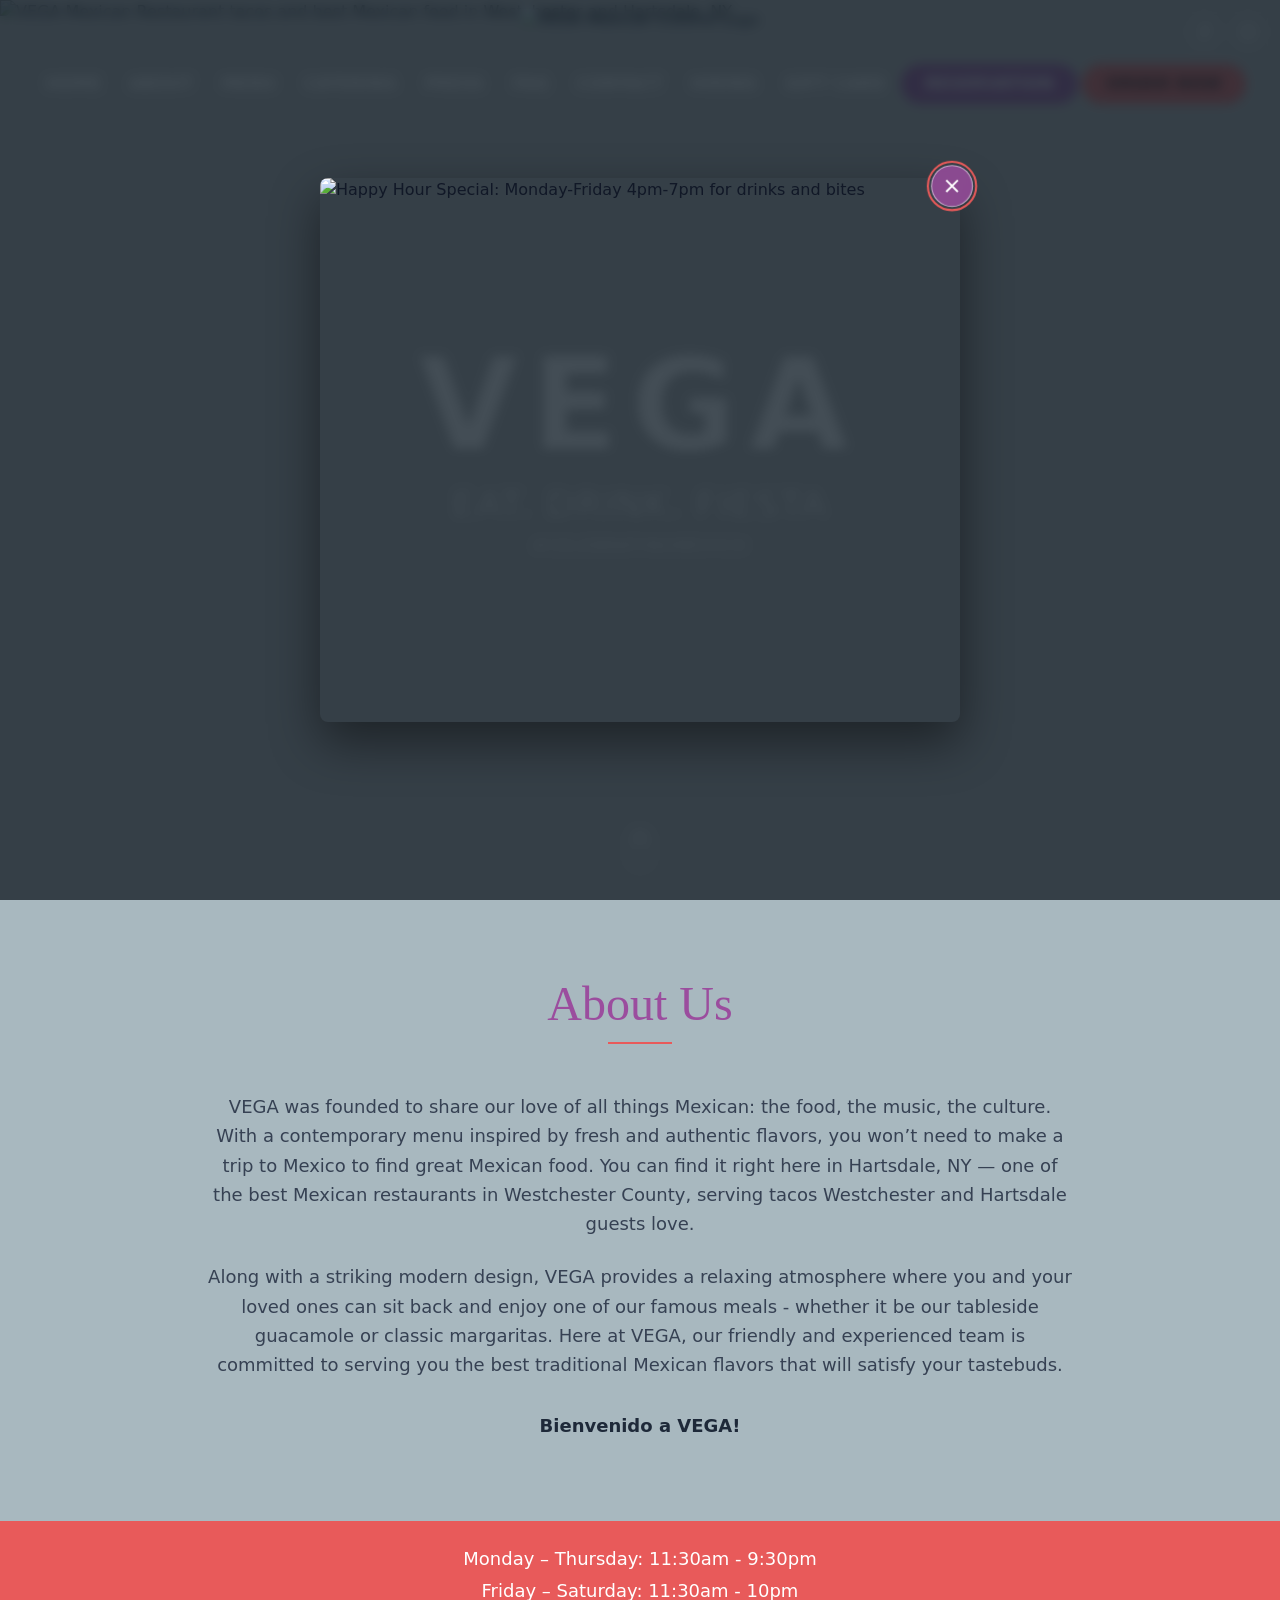
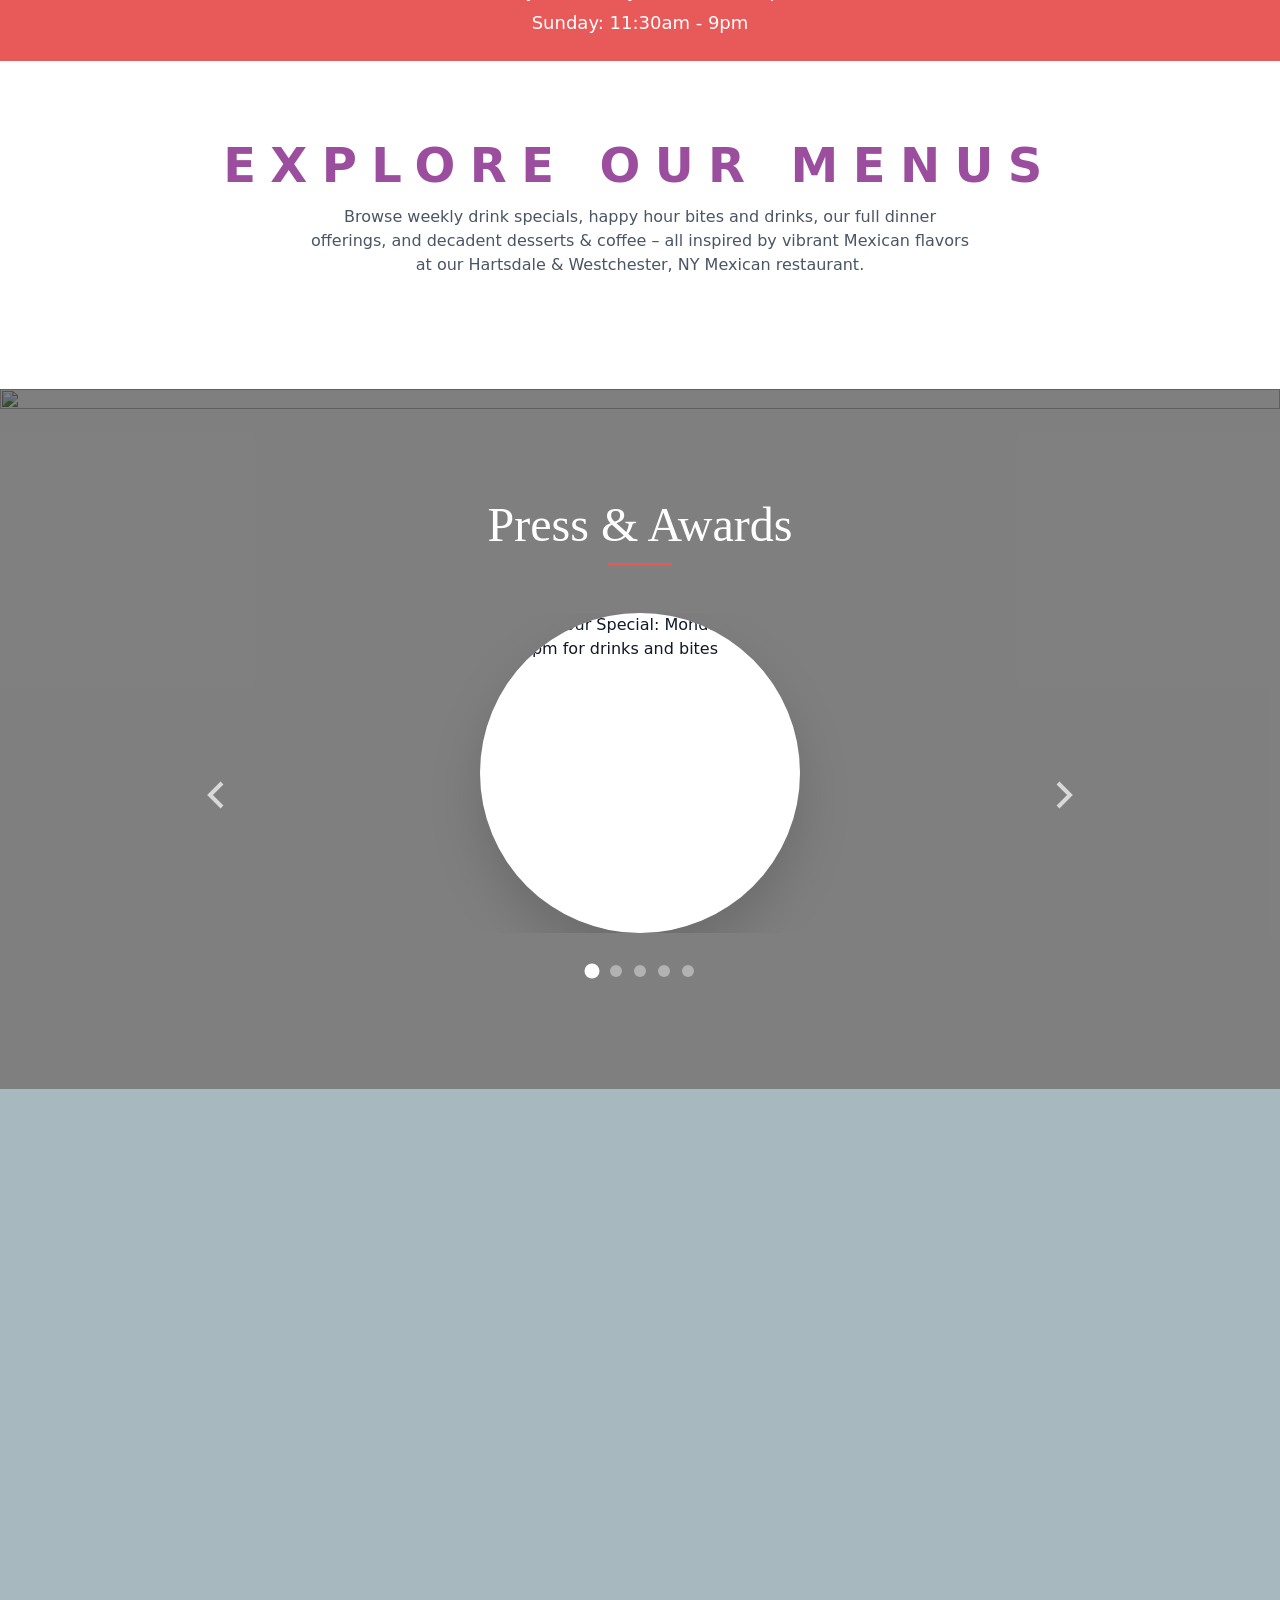
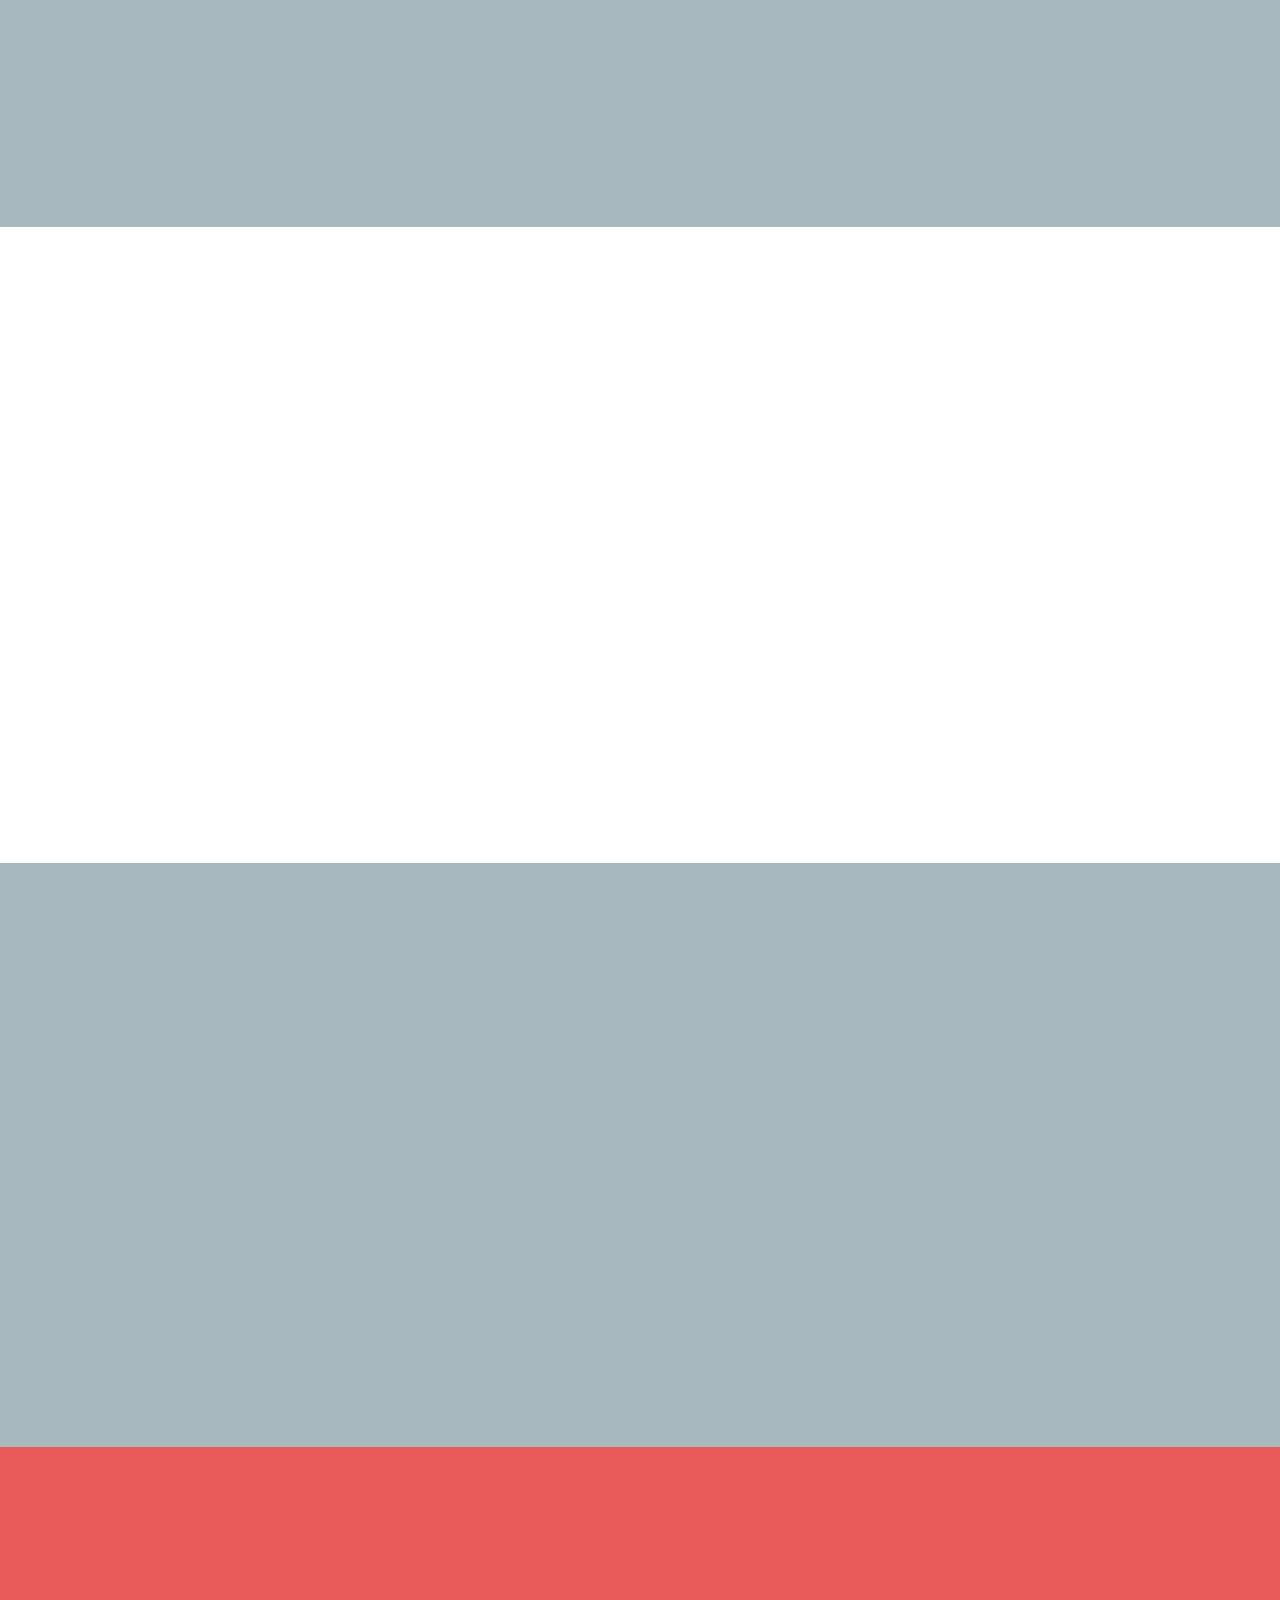
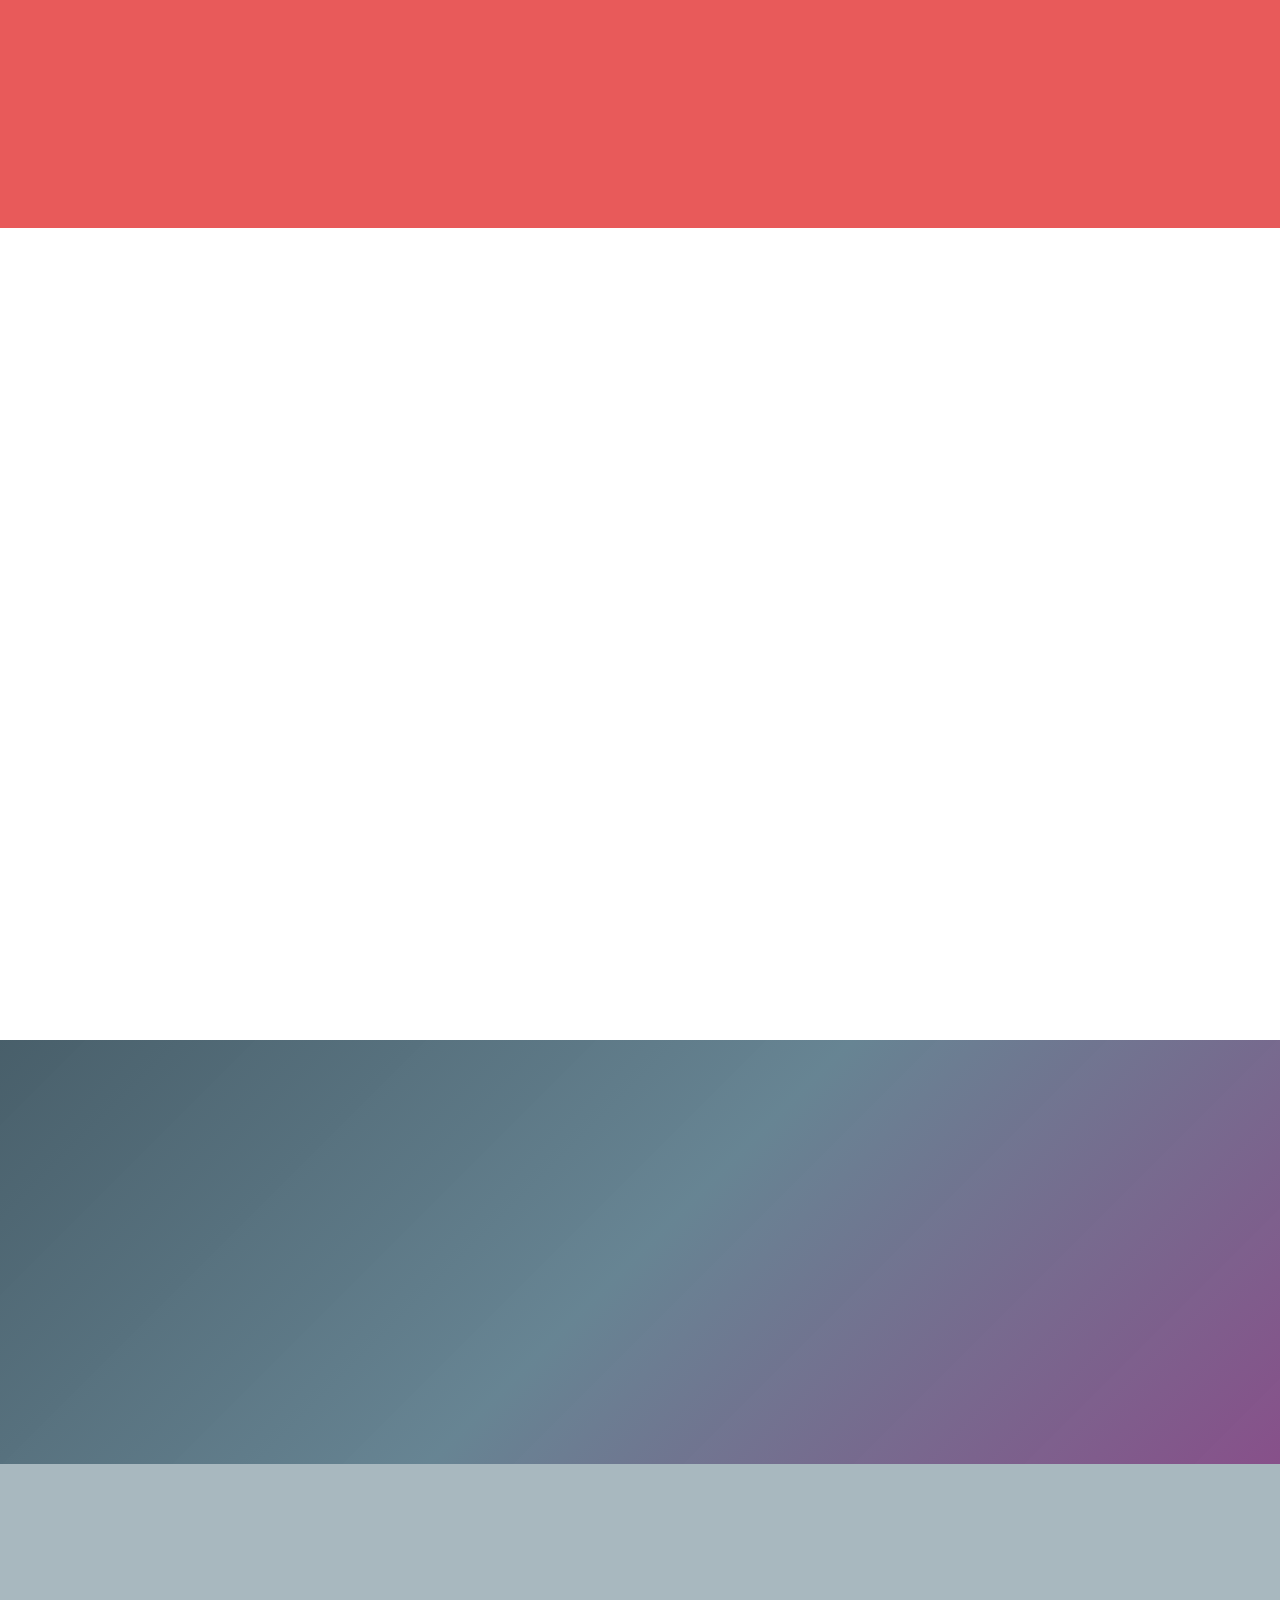
==== commit 729faa47: "refactor: update font loading method across multiple HTML files and adjust font-family variables in " ====
--- a/index.html
+++ b/index.html
@@ -209,10 +209,7 @@
 <link href="assets/styles.css" rel="stylesheet"/>
 <link href="style.css?v=20260913" rel="stylesheet"/>
 <!-- KORA_GOOGLE_FONTS_START -->
-<link rel="preconnect" href="https://fonts.googleapis.com">
-<link rel="preconnect" href="https://fonts.gstatic.com" crossorigin>
-<link rel="preload" as="style" href="https://fonts.googleapis.com/css2?family=Oswald:wght@400;600;700&amp;family=Open+Sans:wght@400;600;700&amp;display=swap" onload="this.onload=null;this.rel='stylesheet'">
-<noscript><link rel="stylesheet" href="https://fonts.googleapis.com/css2?family=Oswald:wght@400;600;700&amp;family=Open+Sans:wght@400;600;700&amp;display=swap"></noscript>
+<!-- kora:fonts --><!-- /kora:fonts -->
 <!-- KORA_GOOGLE_FONTS_END -->
 </head>
 <body class="bg-background text-foreground font-sans antialiased min-h-screen">
--- a/style.css
+++ b/style.css
@@ -547,7 +547,7 @@
 
 .subscribe-popup__tagline {
   margin: 0;
-  font-family: Oswald, ui-sans-serif, system-ui, sans-serif;
+  font-family: var(--kora-font-heading, Oswald), ui-sans-serif, system-ui, sans-serif;
   font-size: 1.125rem;
   font-weight: 300;
   letter-spacing: 0.28em;
@@ -571,7 +571,7 @@
 
 .subscribe-popup__eyebrow {
   margin: 0 0 0.35rem;
-  font-family: Oswald, ui-sans-serif, system-ui, sans-serif;
+  font-family: var(--kora-font-heading, Oswald), ui-sans-serif, system-ui, sans-serif;
   font-size: 0.75rem;
   font-weight: 500;
   letter-spacing: 0.28em;
@@ -611,7 +611,7 @@
   width: 100%;
   padding: 0.875rem 1.75rem;
   border-radius: 9999px;
-  font-family: Oswald, ui-sans-serif, system-ui, sans-serif;
+  font-family: var(--kora-font-heading, Oswald), ui-sans-serif, system-ui, sans-serif;
   font-size: 1rem;
   font-weight: 500;
   letter-spacing: 0.12em;
@@ -794,7 +794,7 @@
 
 .newsletter-section__eyebrow {
   margin: 0 0 0.5rem;
-  font-family: Oswald, ui-sans-serif, system-ui, sans-serif;
+  font-family: var(--kora-font-heading, Oswald), ui-sans-serif, system-ui, sans-serif;
   font-size: 0.75rem;
   font-weight: 500;
   letter-spacing: 0.28em;
@@ -833,7 +833,7 @@
   gap: 0.5rem;
   padding: 0.875rem 2rem;
   border-radius: 9999px;
-  font-family: Oswald, ui-sans-serif, system-ui, sans-serif;
+  font-family: var(--kora-font-heading, Oswald), ui-sans-serif, system-ui, sans-serif;
   font-size: 0.9375rem;
   font-weight: 500;
   letter-spacing: 0.12em;
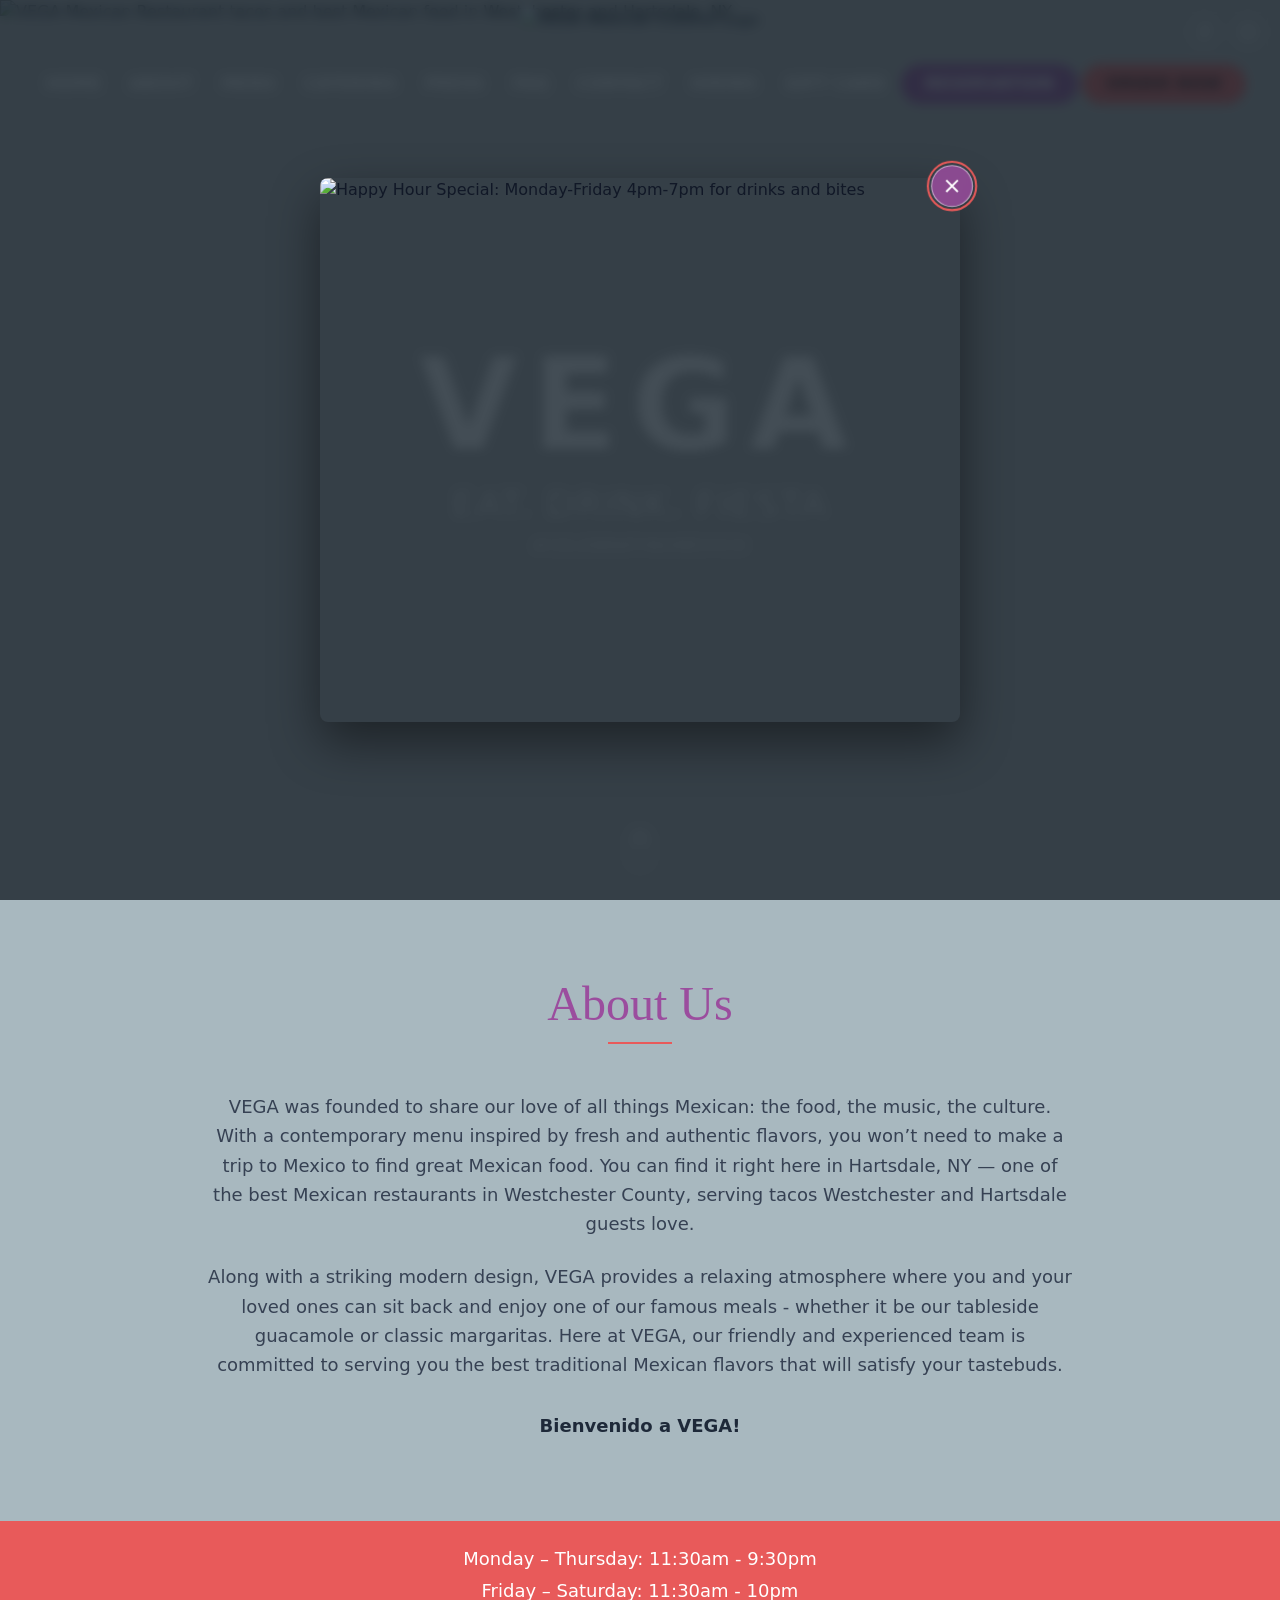
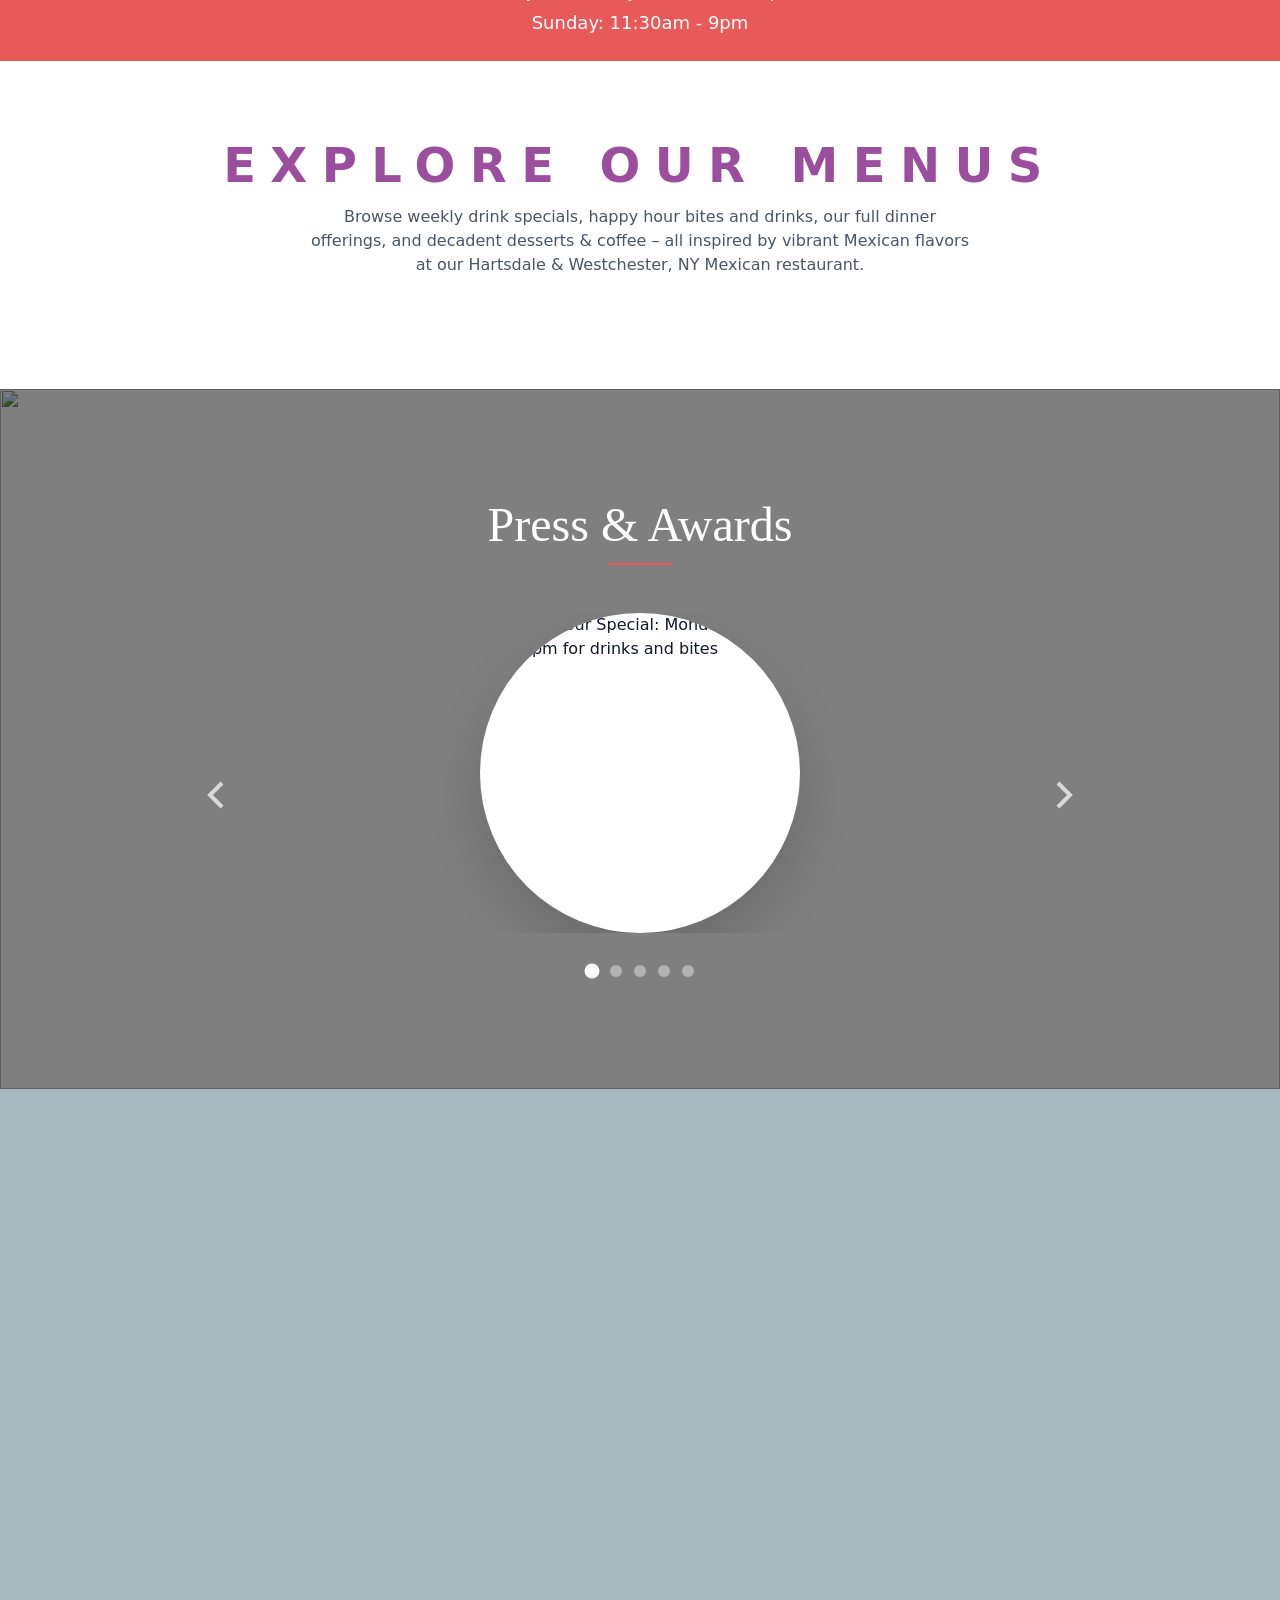
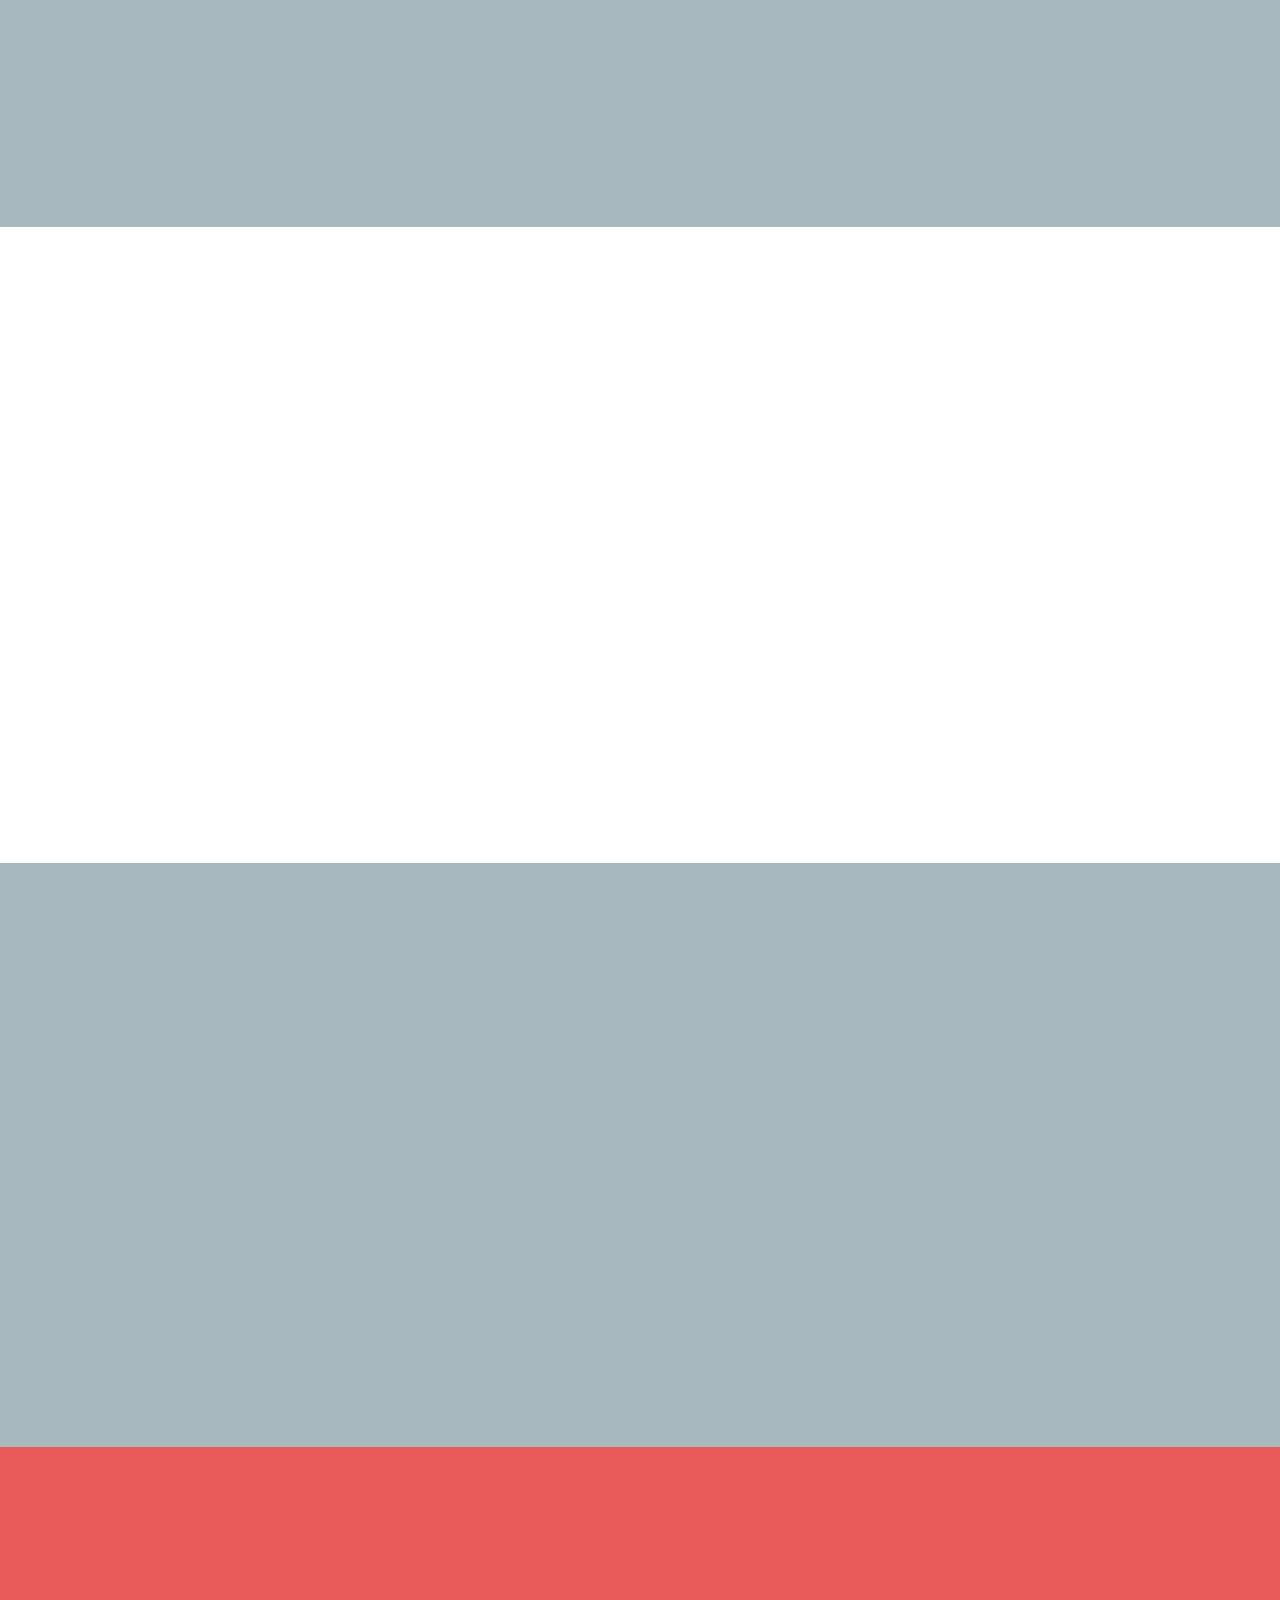
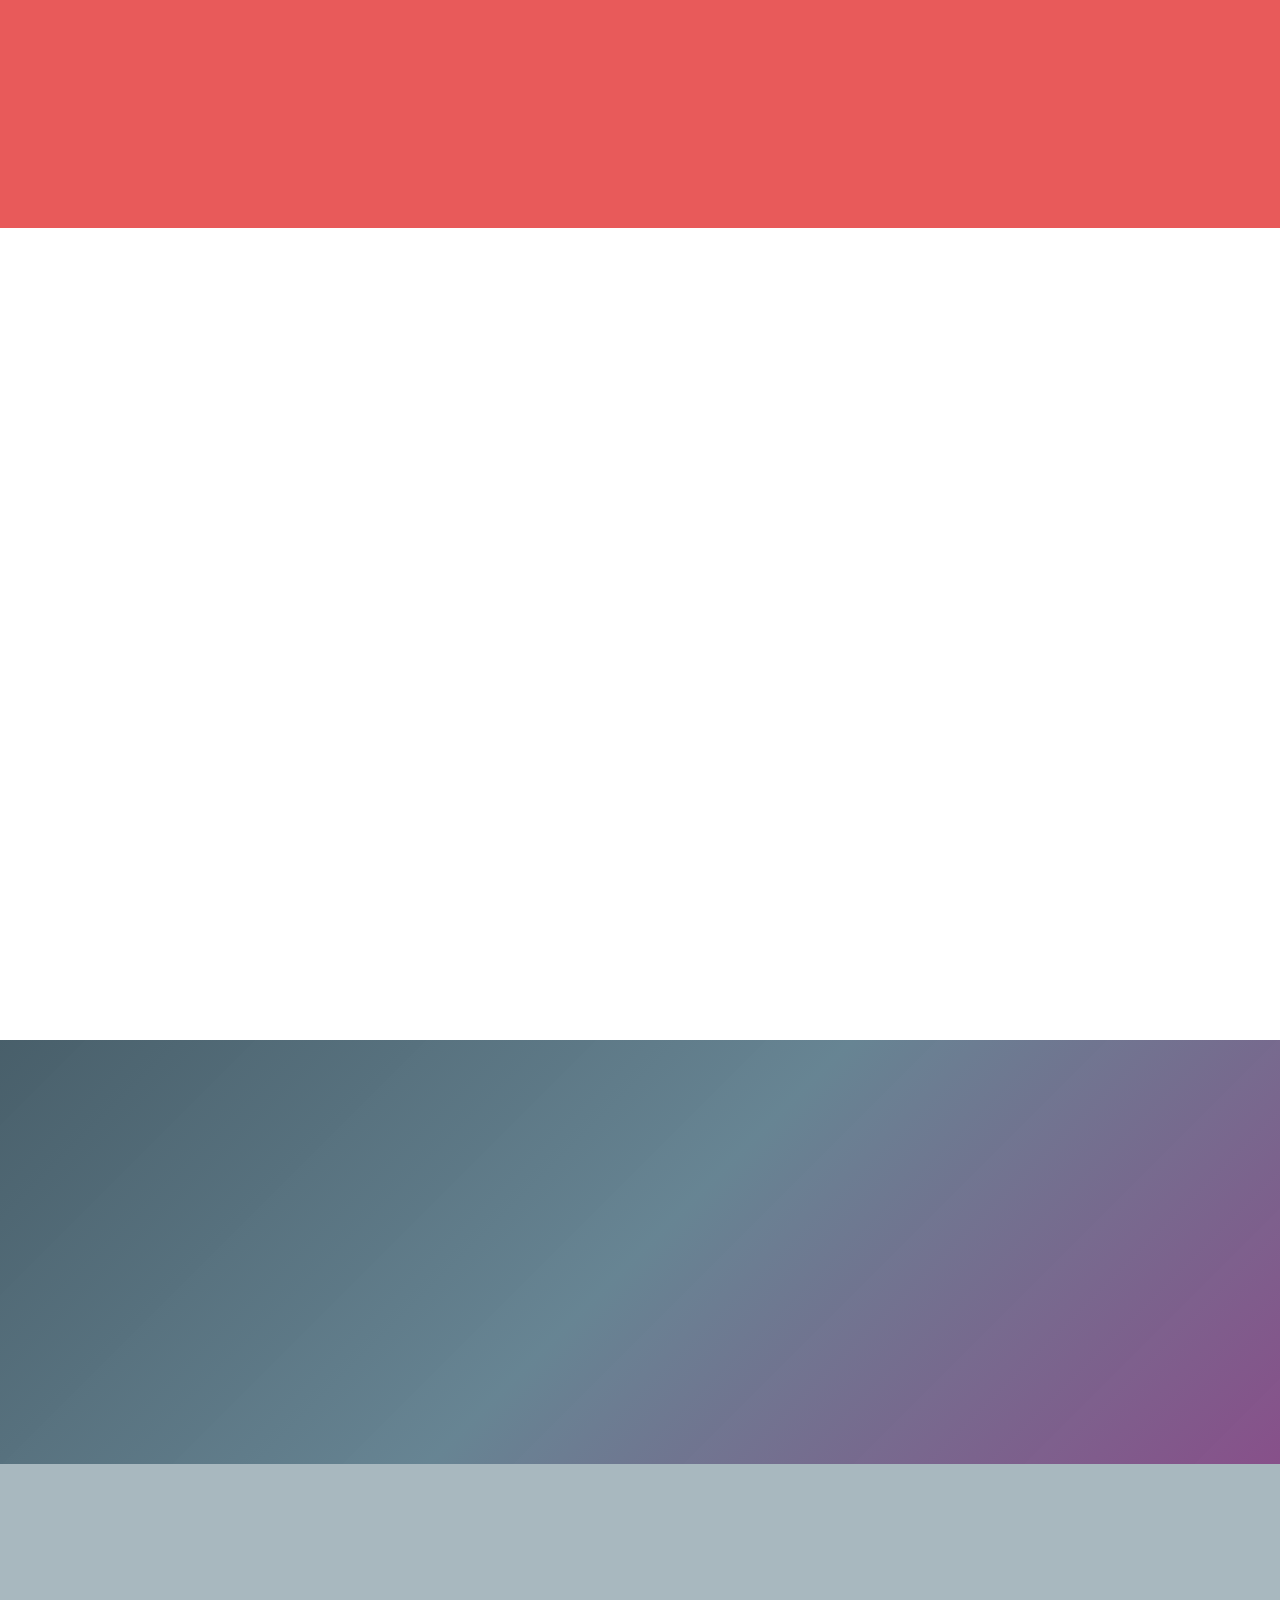
==== commit 7d195ed0: "refactor: update CSS styles in catering.html, hiring.html, and index.html to use @layer for image an" ====
--- a/index.html
+++ b/index.html
@@ -200,7 +200,7 @@
 /* Minimal critical path: hero, header, layout resets */
 *,*::before,*::after{box-sizing:border-box}
 body{margin:0;-webkit-font-smoothing:antialiased}
-img,video{max-width:100%;height:auto;display:block}
+@layer base{img,video{max-width:100%;height:auto;display:block}}
 .hero-inner{opacity:0;transform:translateY(2rem);transition:opacity 1s ease,transform 1s ease}
 .hero-inner.is-loaded{opacity:1;transform:translateY(0)}
 /* content-visibility for below-fold sections — reduces initial layout/paint cost on mobile */
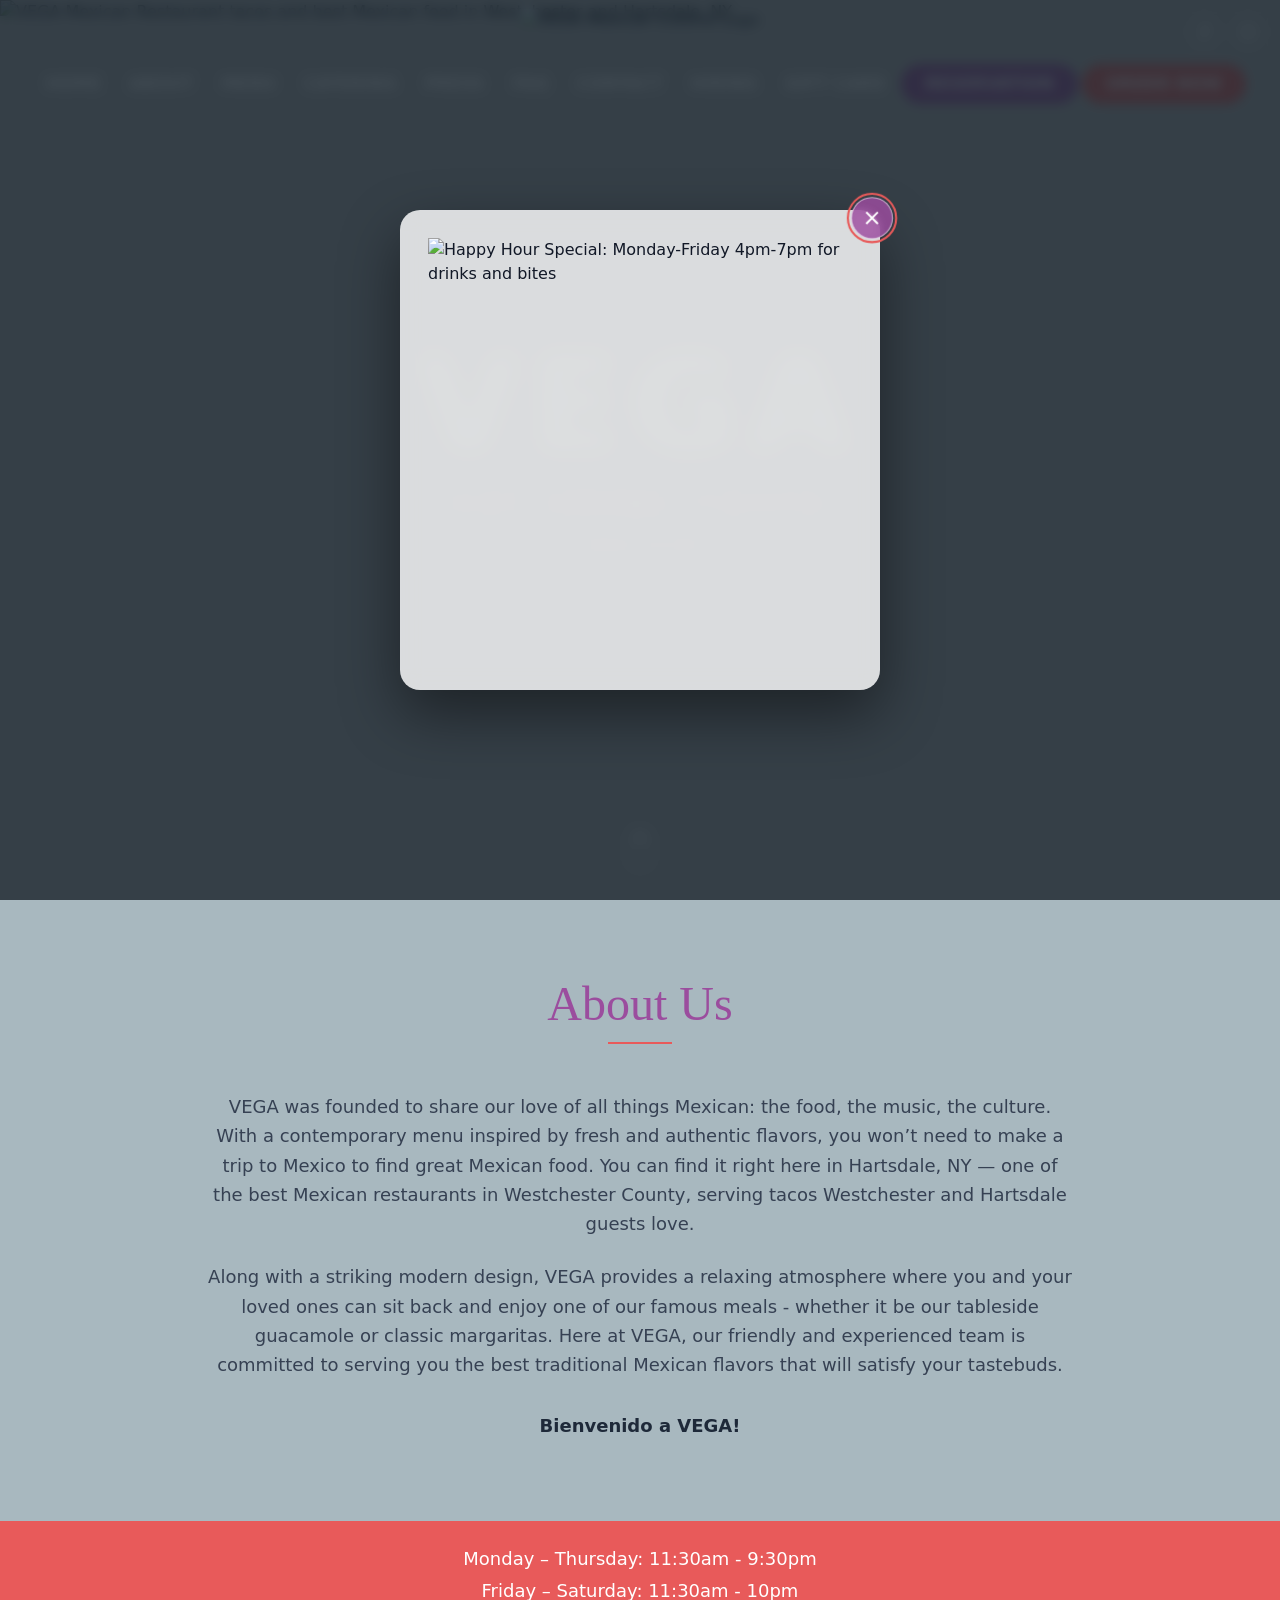
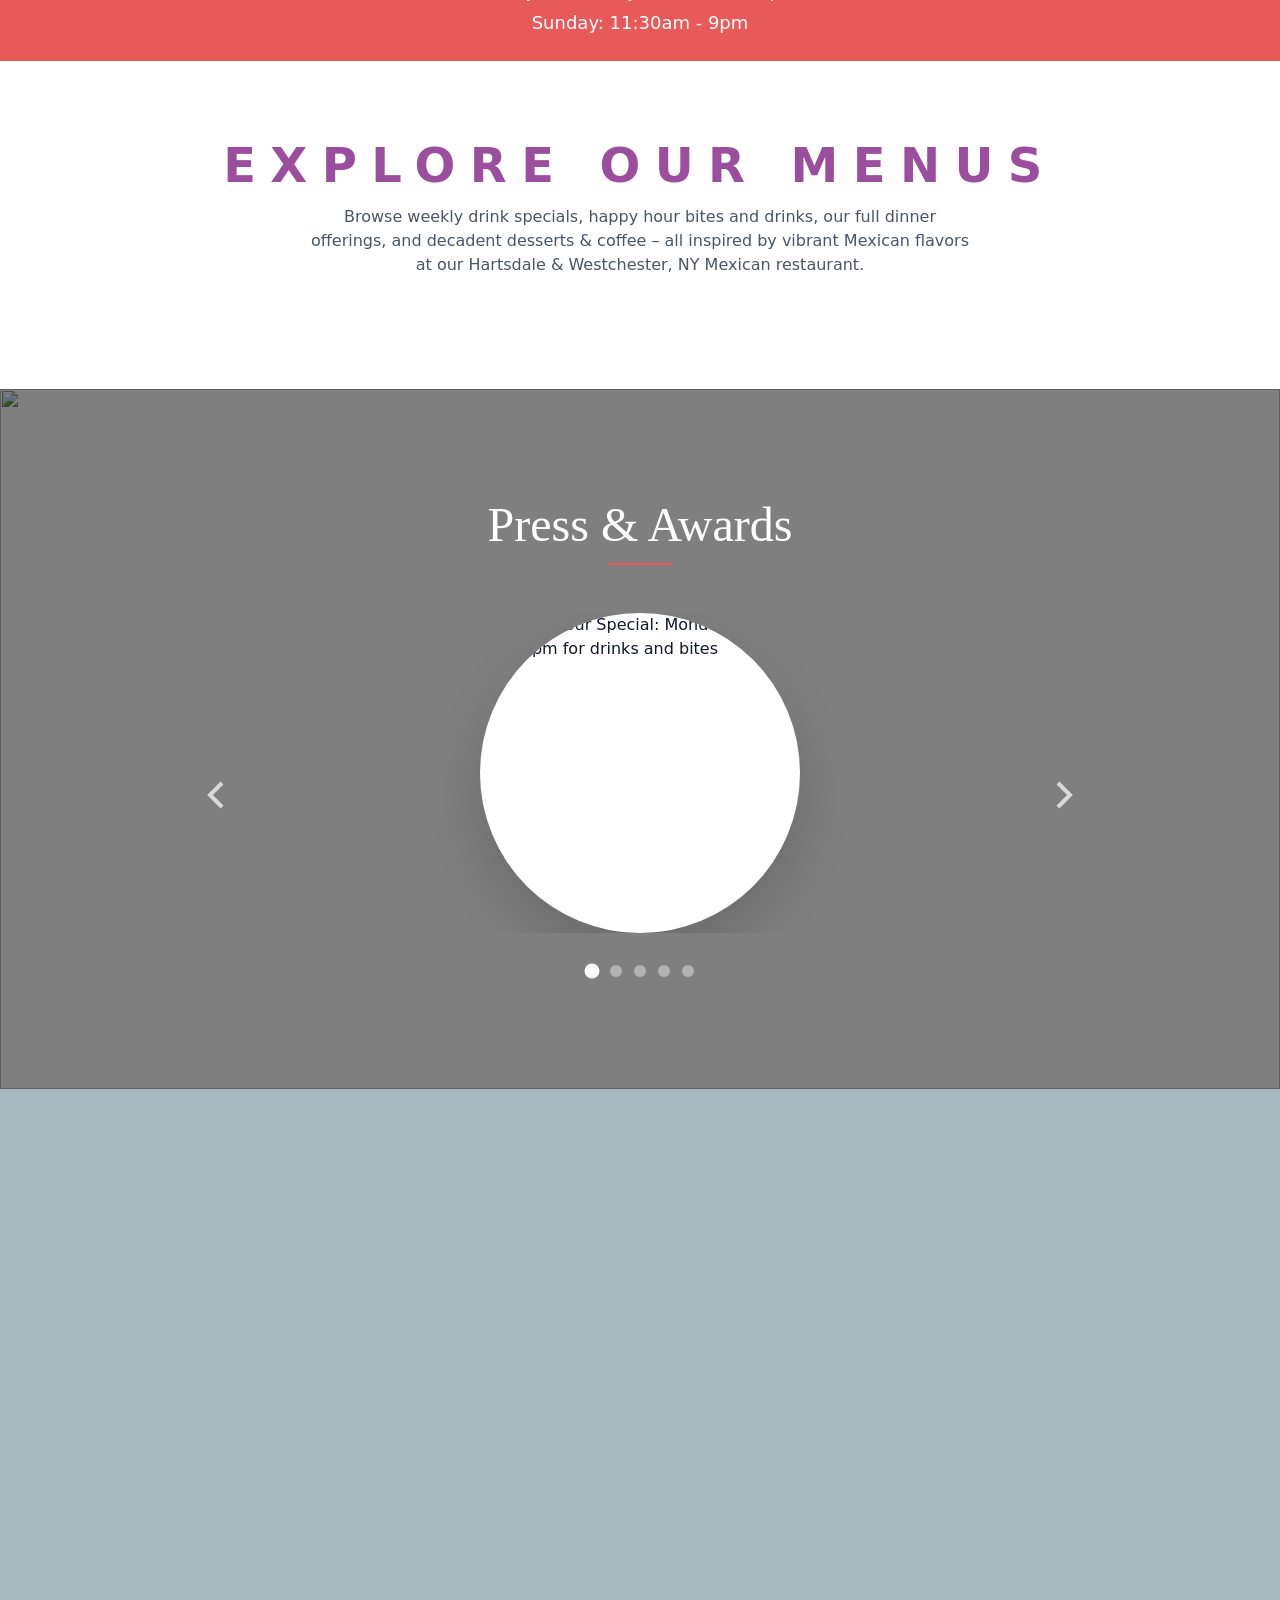
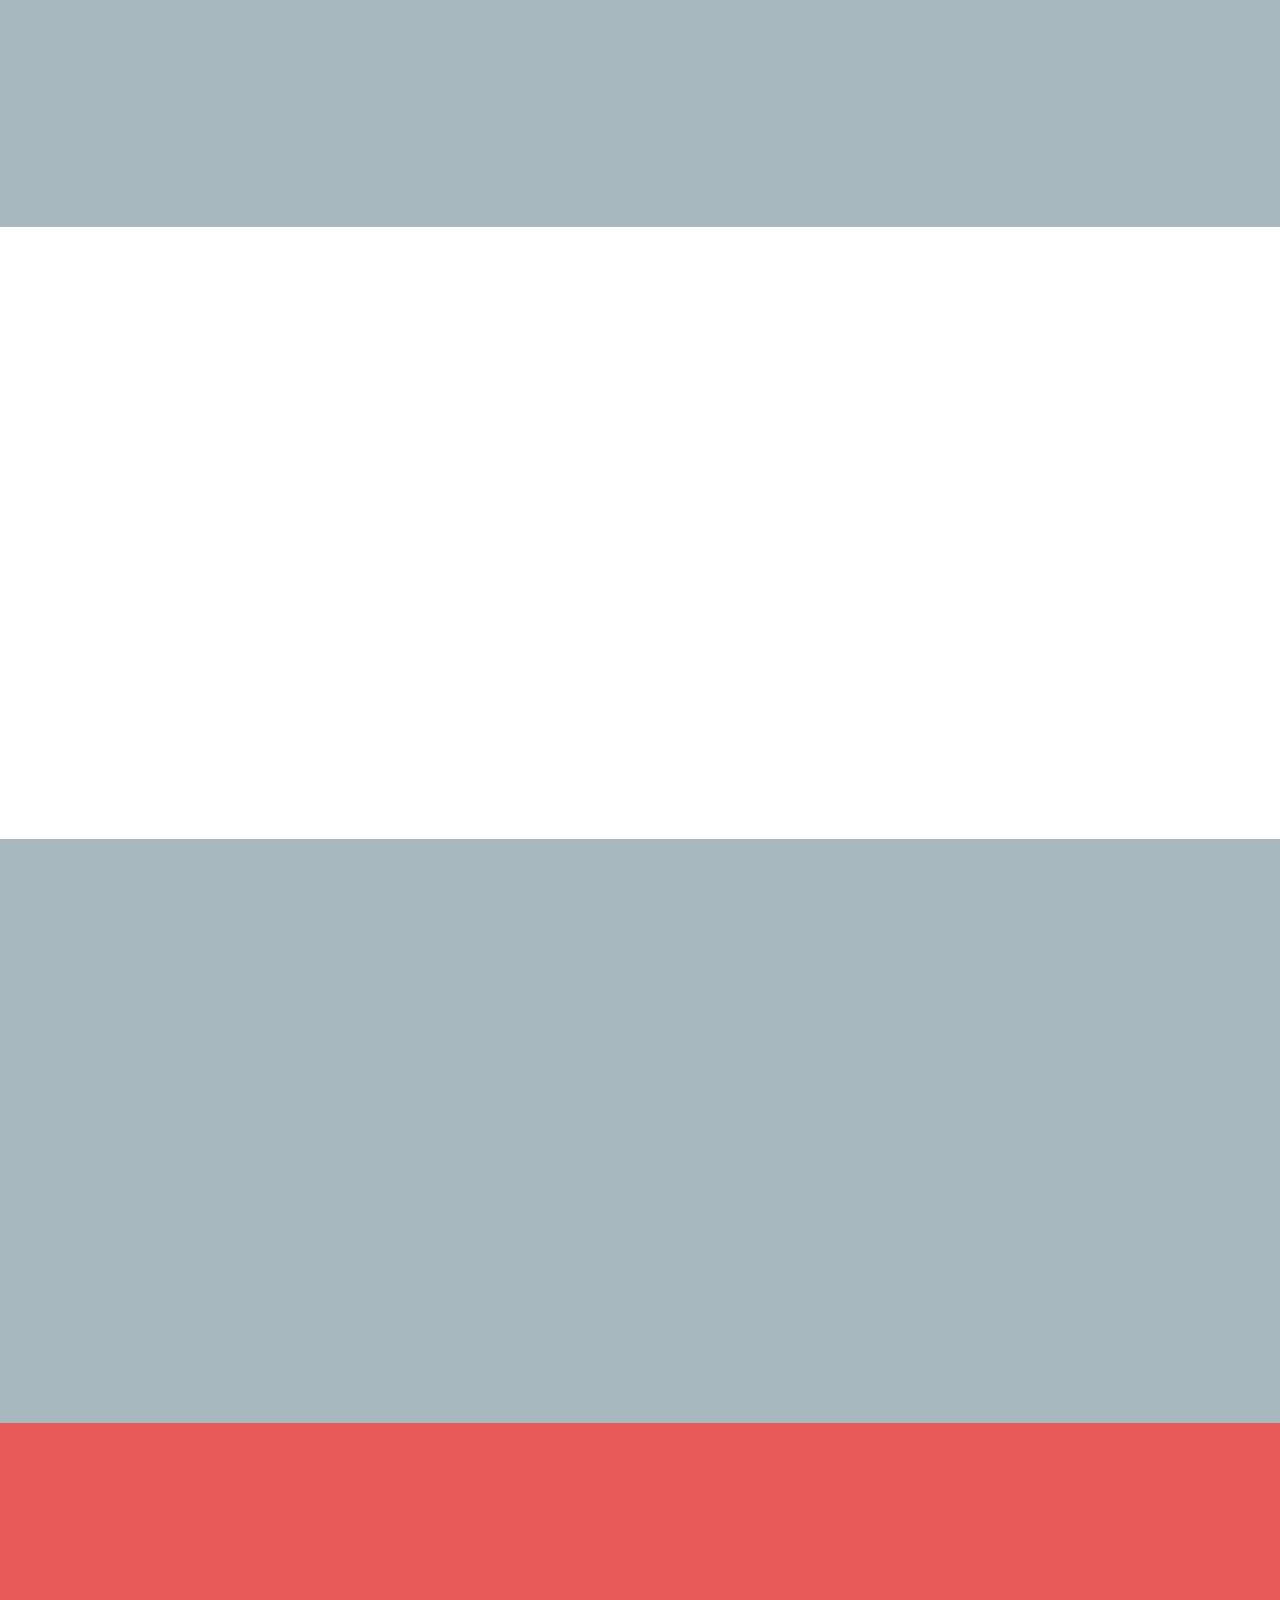
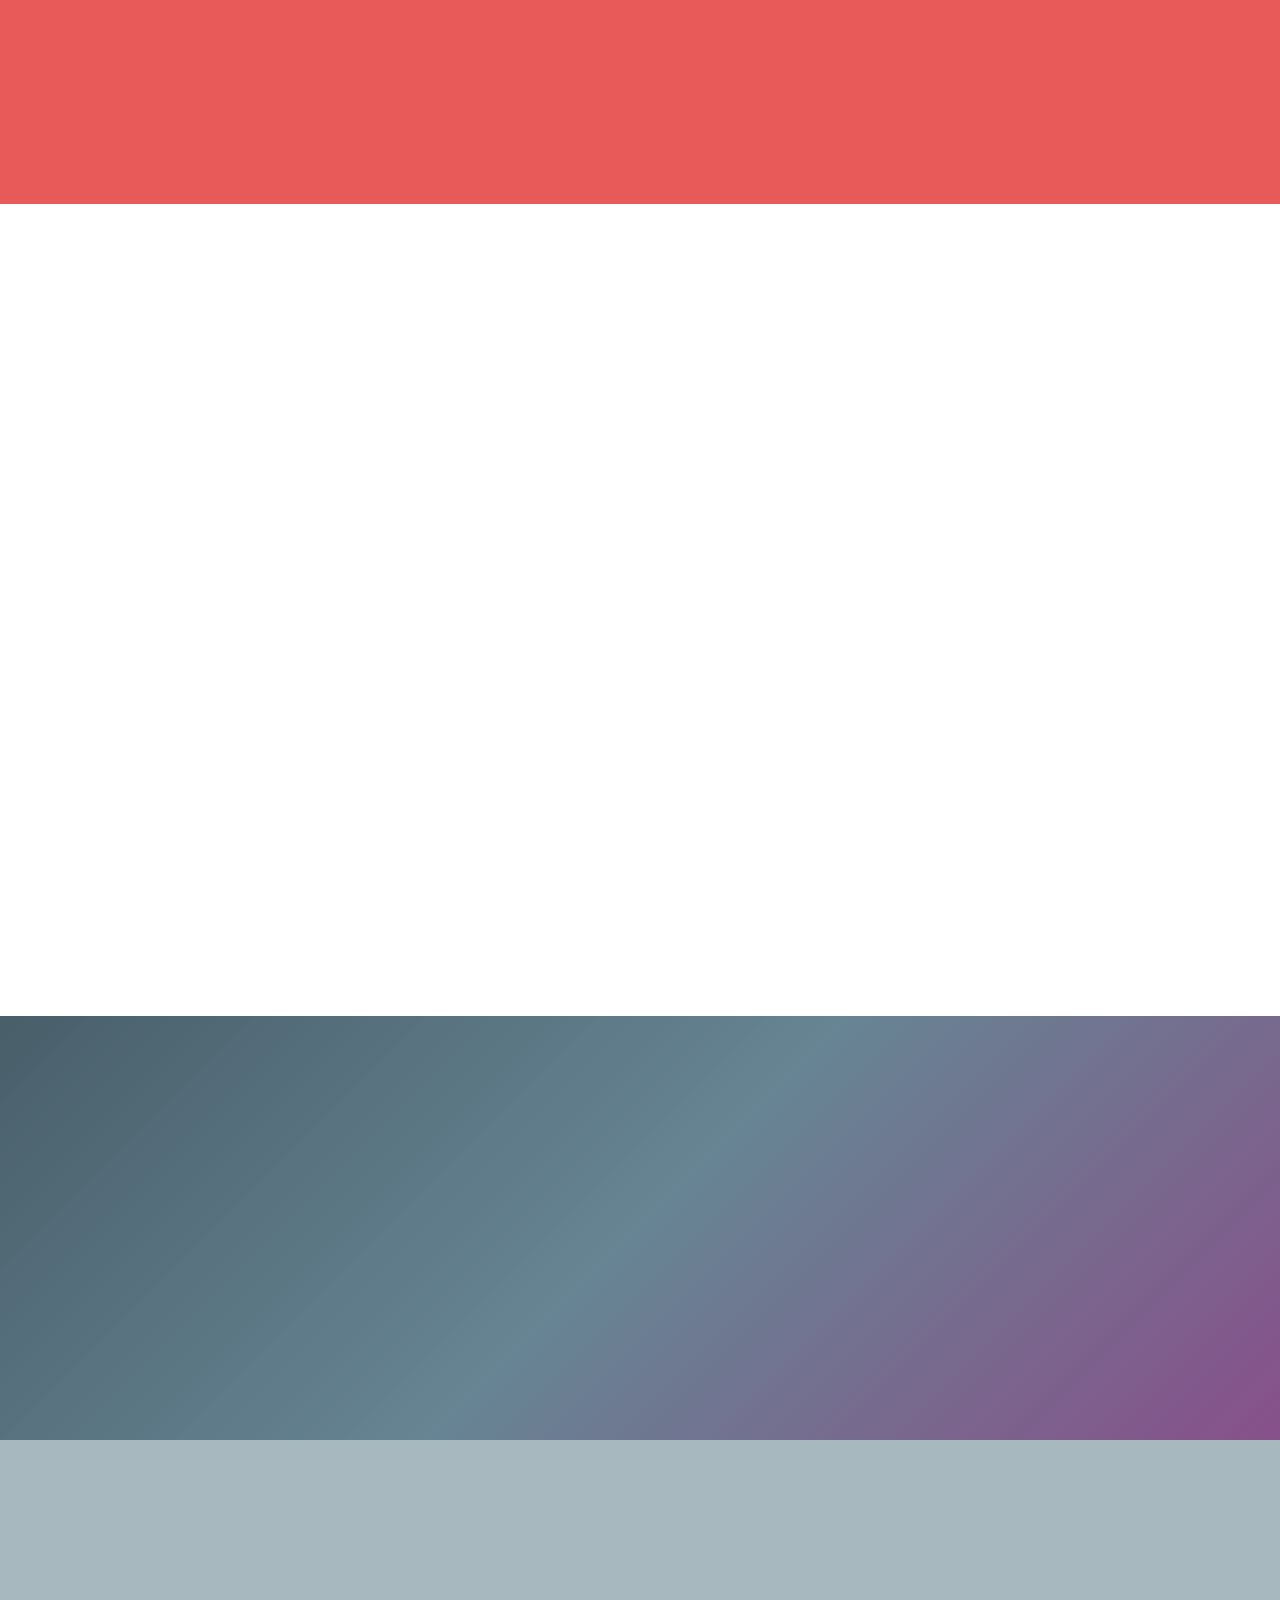
==== commit 139ad8ee: "refactor: remove legacy style.css and update HTML files to eliminate its references, consolidating s" ====
--- a/index.html
+++ b/index.html
@@ -207,7 +207,6 @@
 #about,#menu,#press,#gallery,#reviews,#faq,#order-now,#events,#newsletter,#contact{content-visibility:auto;contain-intrinsic-size:auto 600px}
 </style>
 <link href="assets/styles.css" rel="stylesheet"/>
-<link href="style.css?v=20260913" rel="stylesheet"/>
 <!-- KORA_GOOGLE_FONTS_START -->
 <!-- kora:fonts --><!-- /kora:fonts -->
 <!-- KORA_GOOGLE_FONTS_END -->
